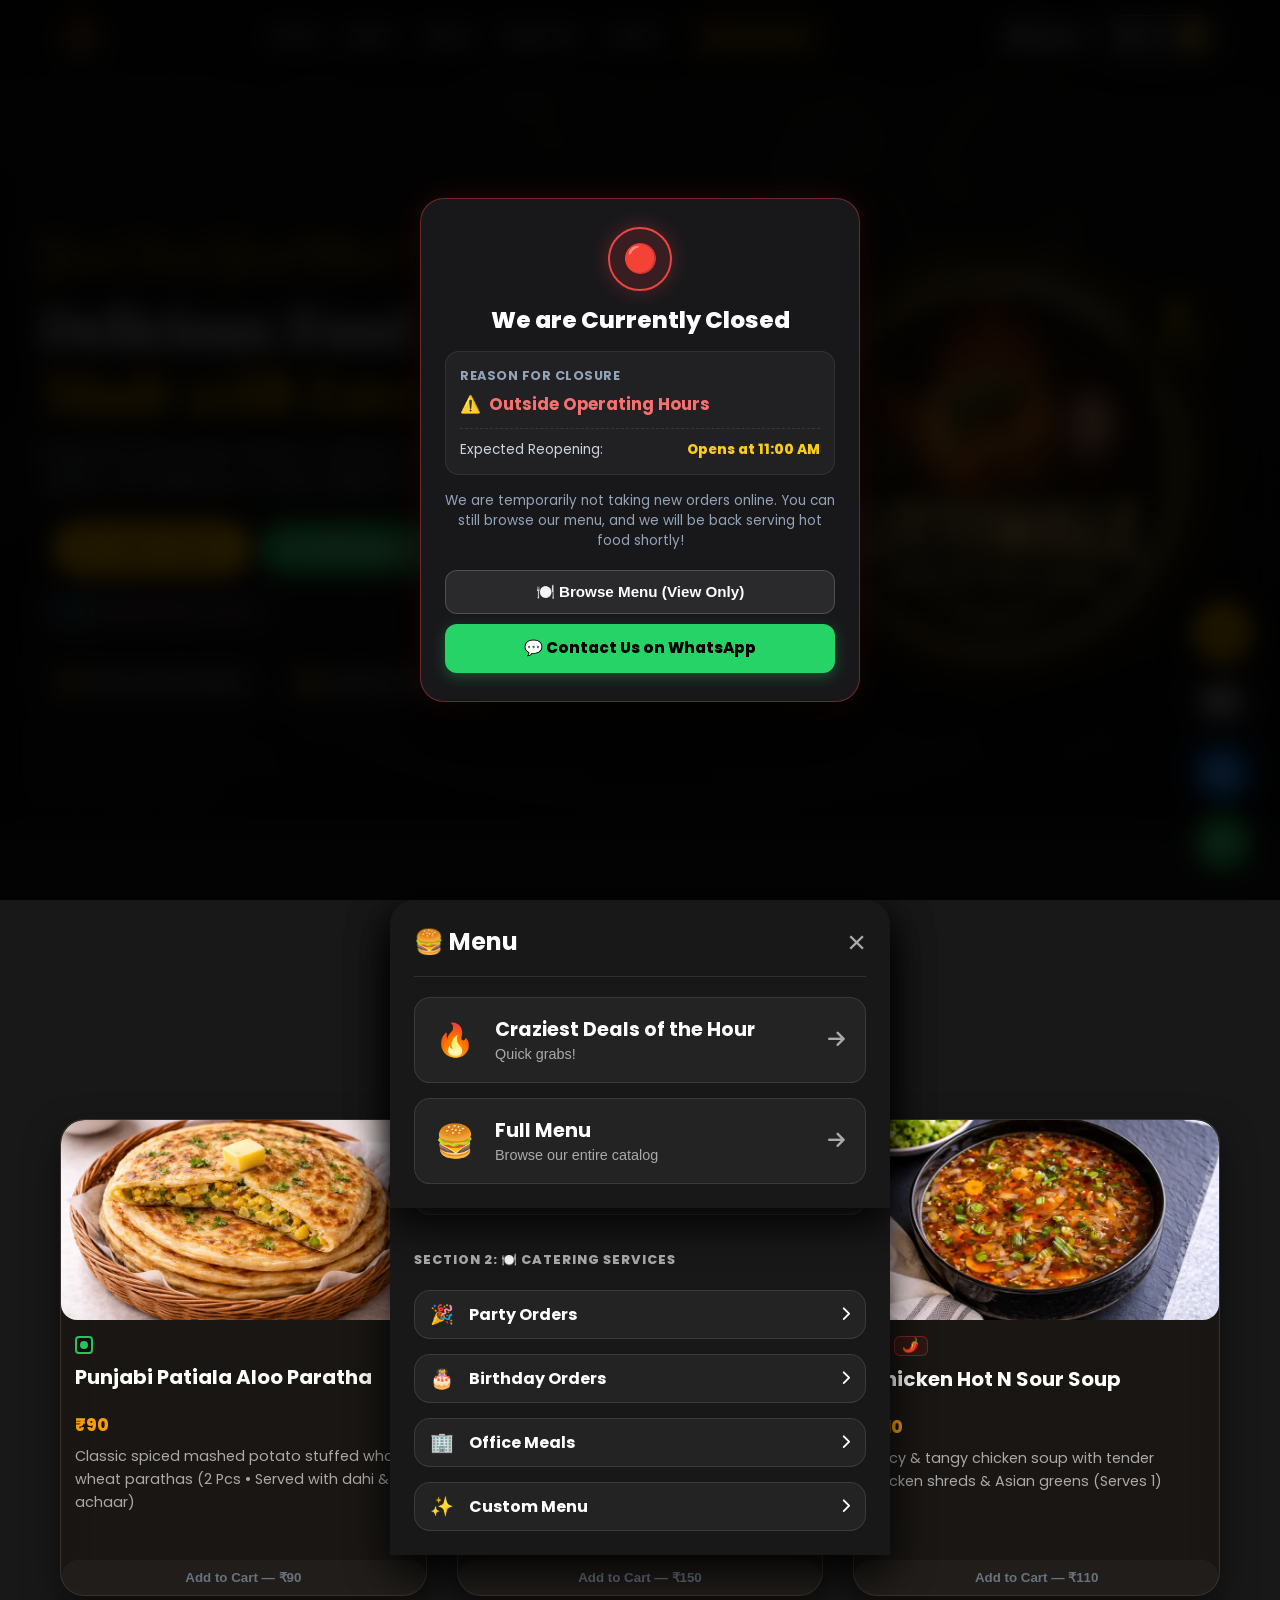
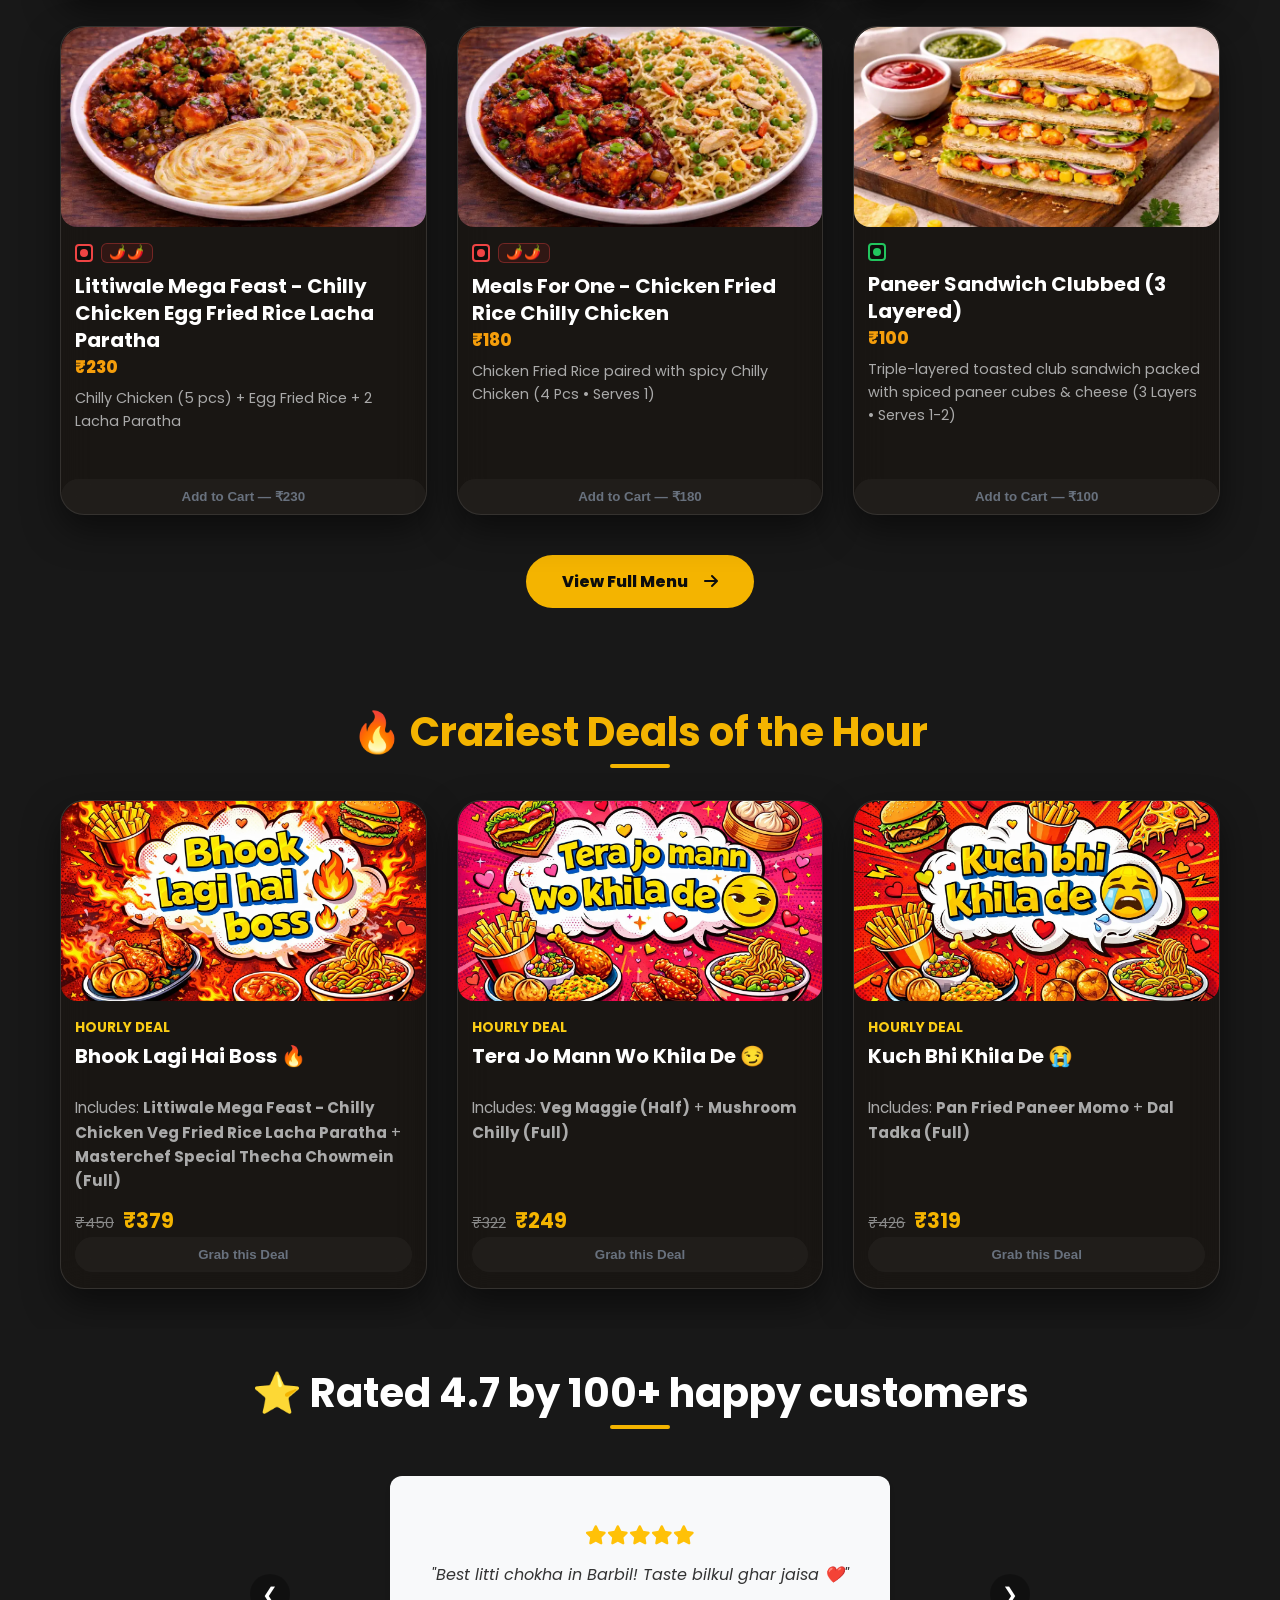
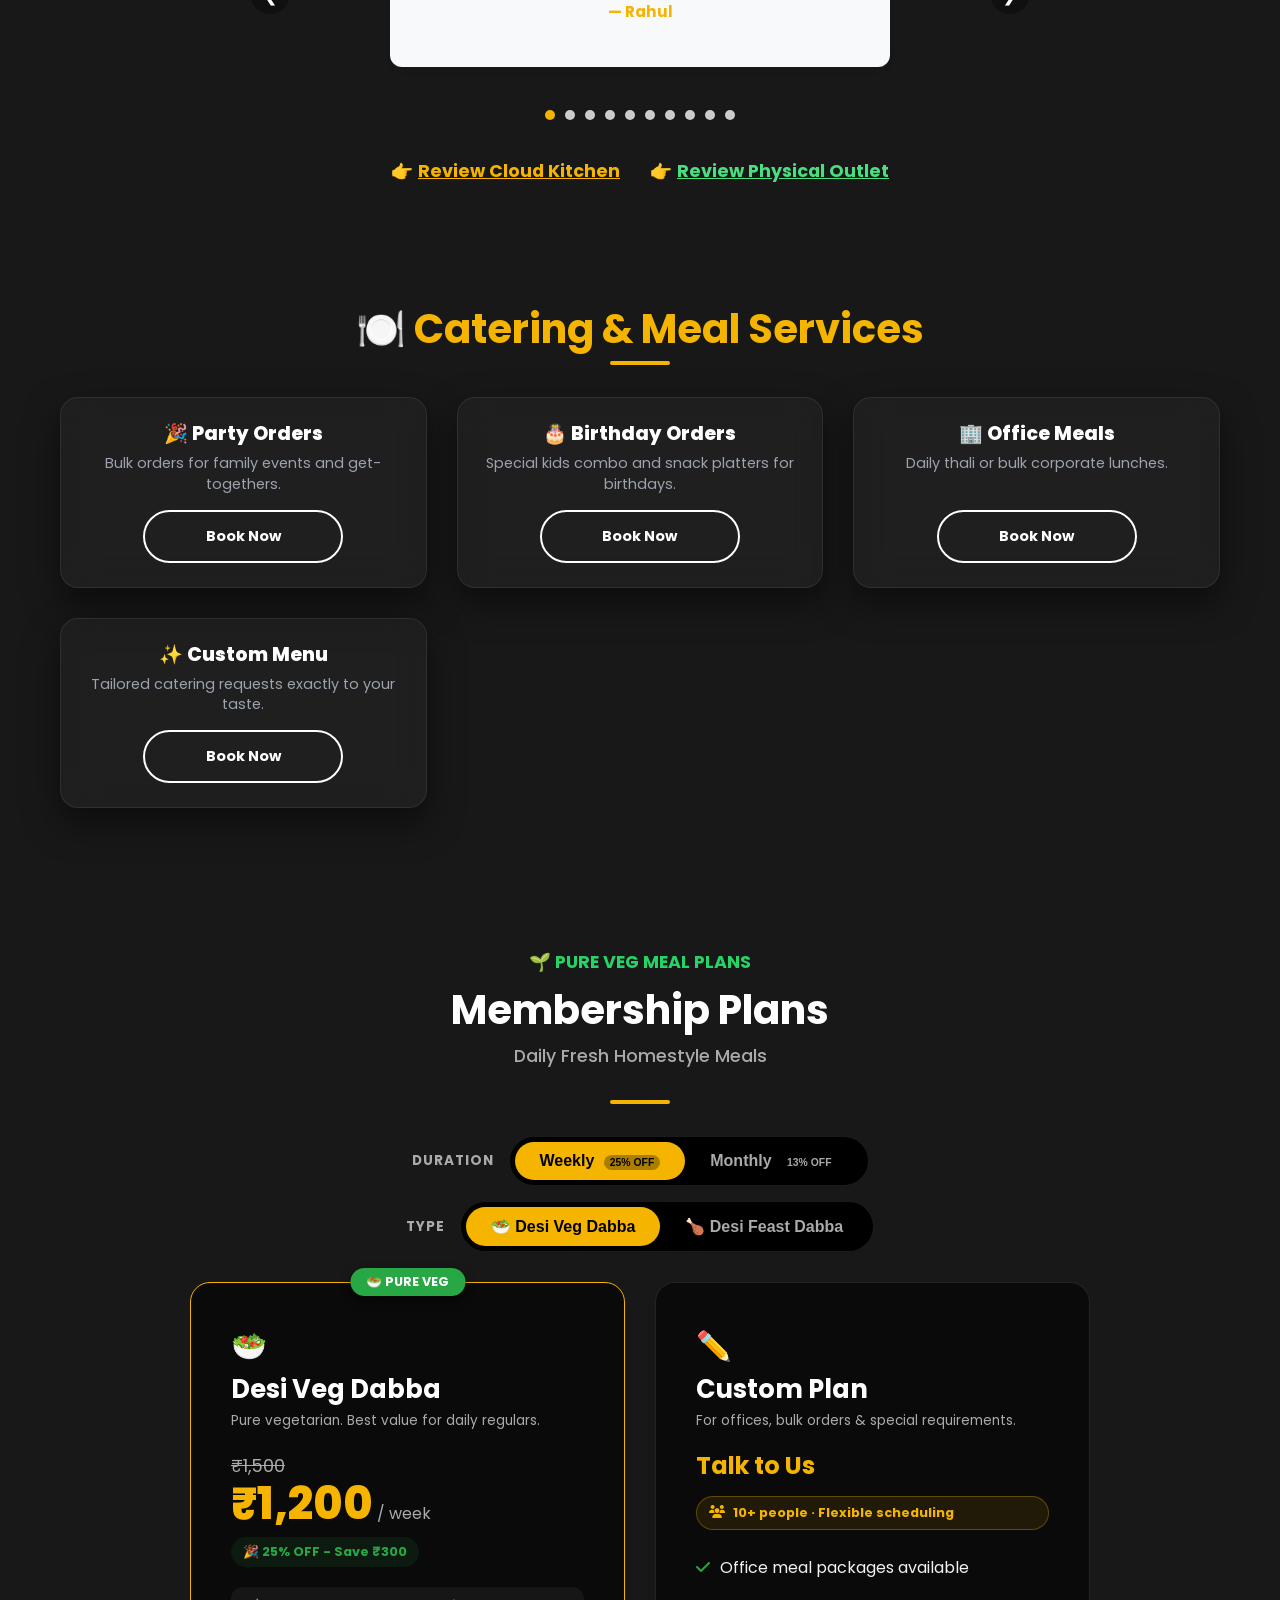
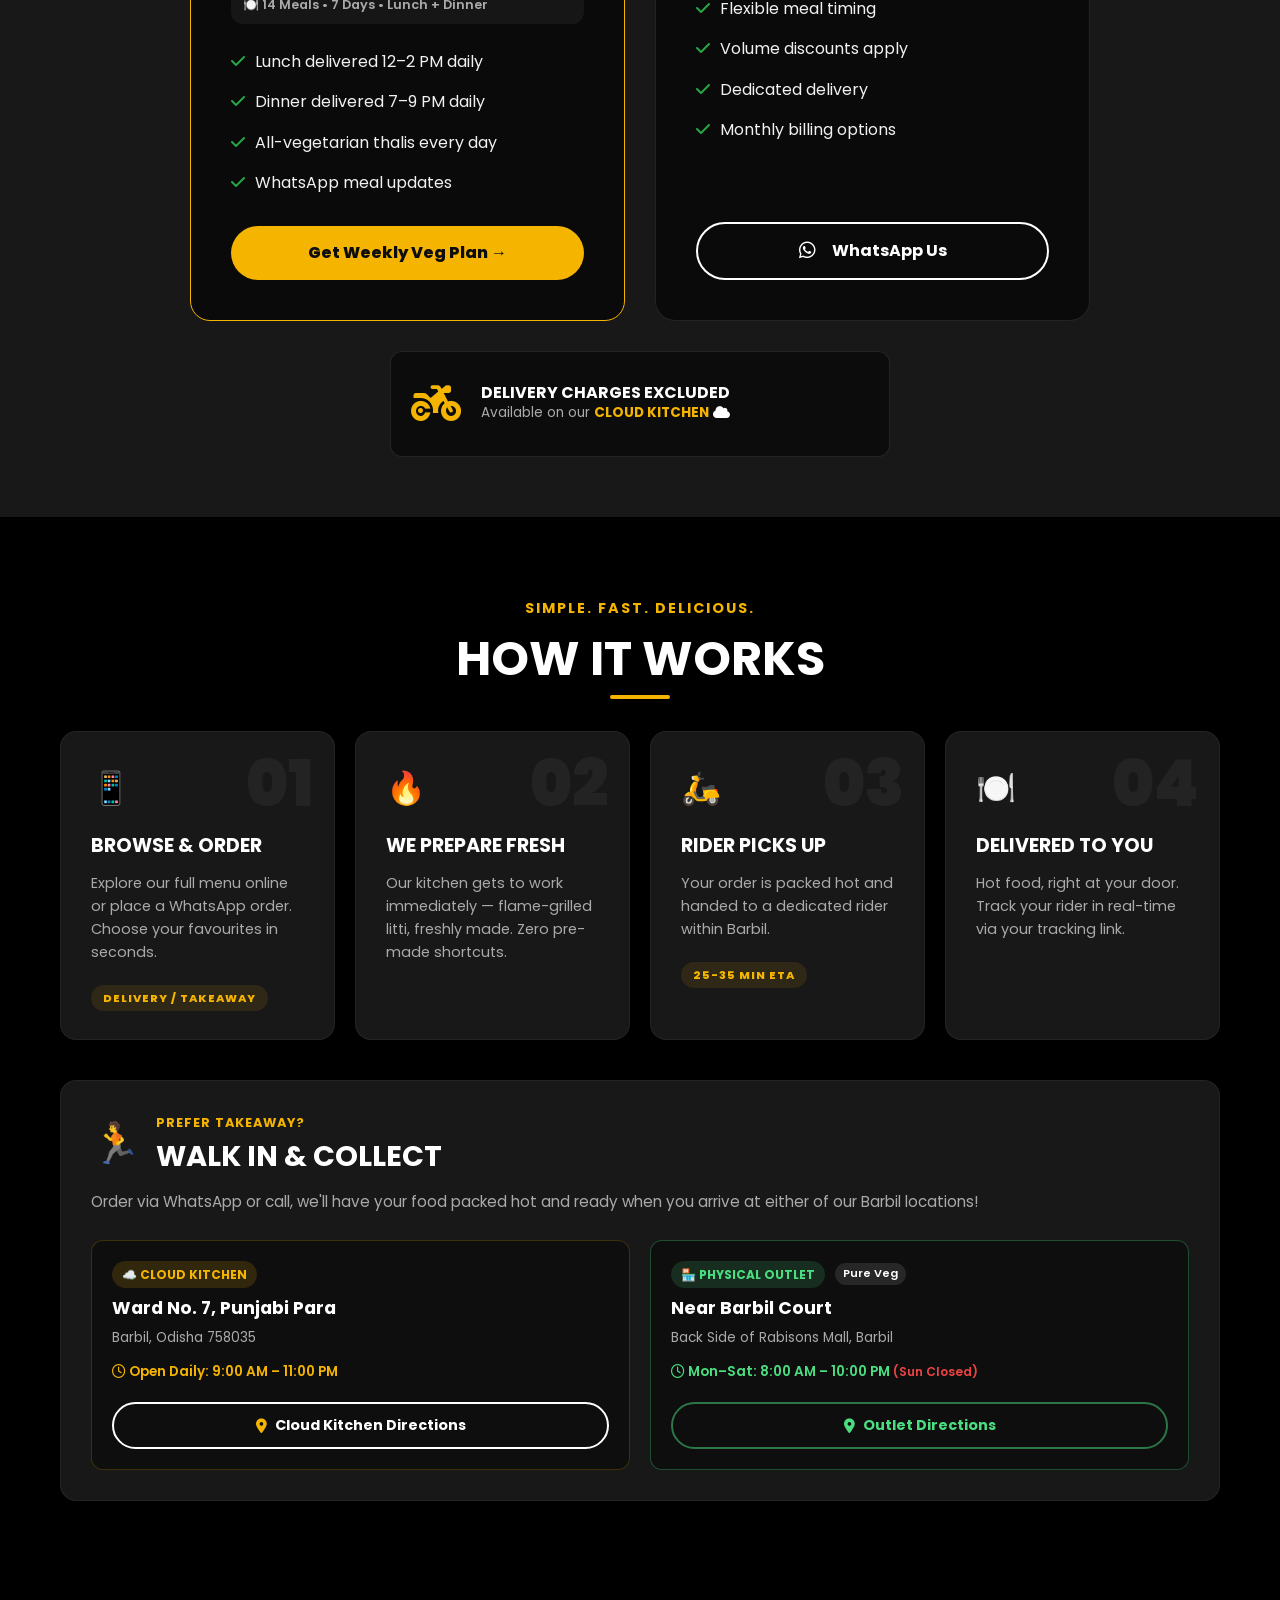
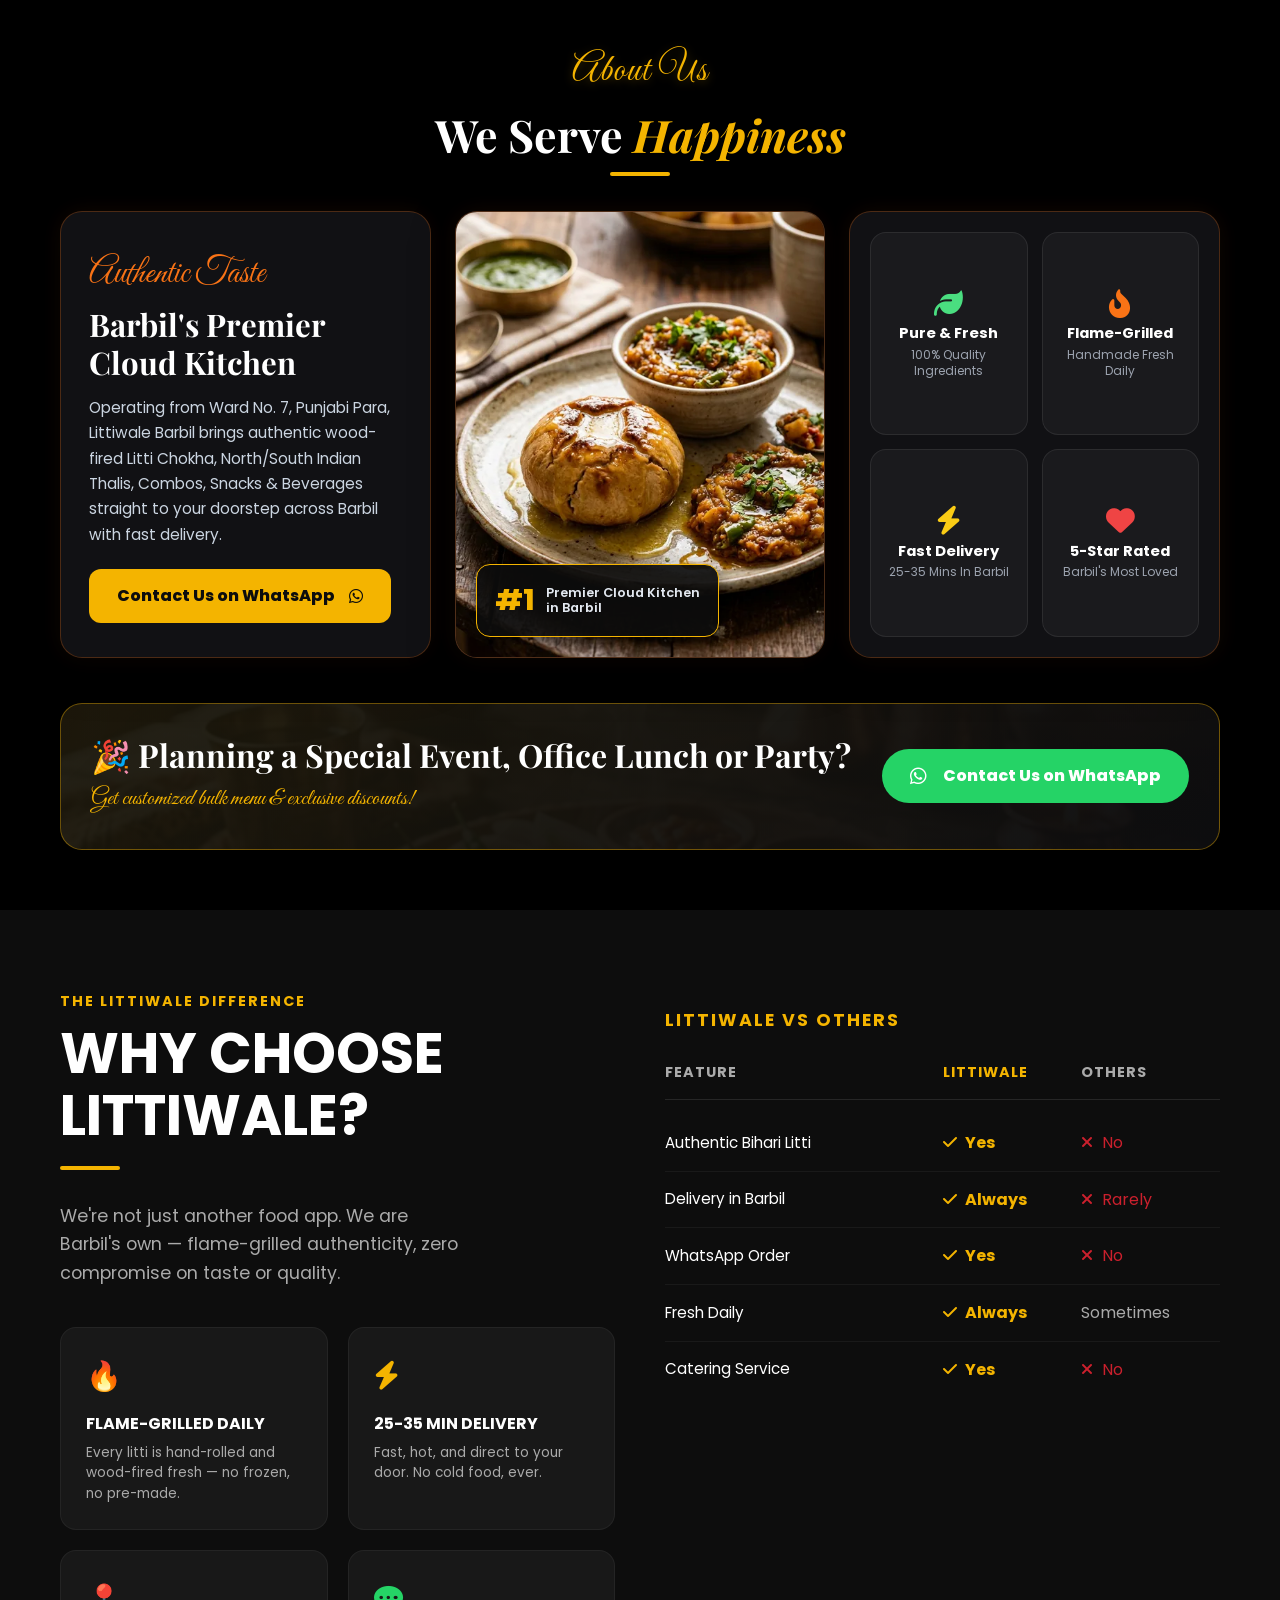
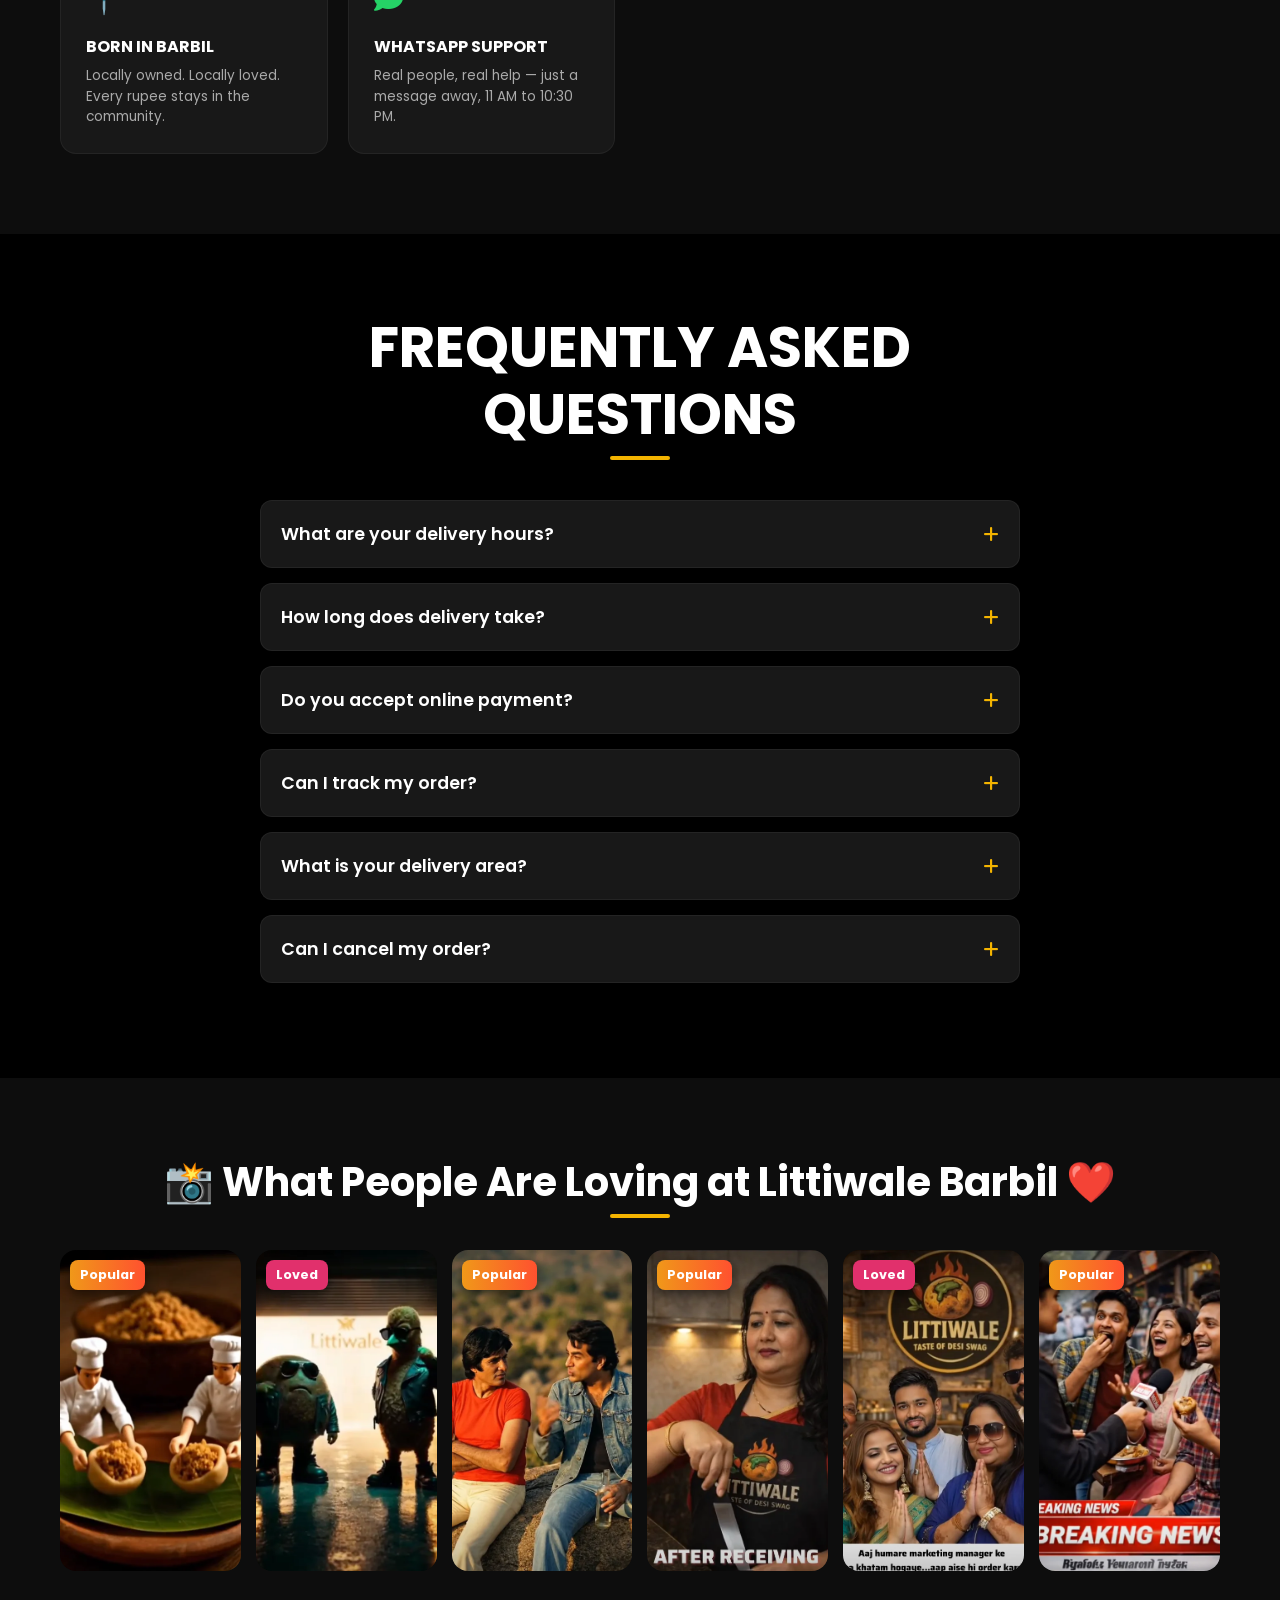
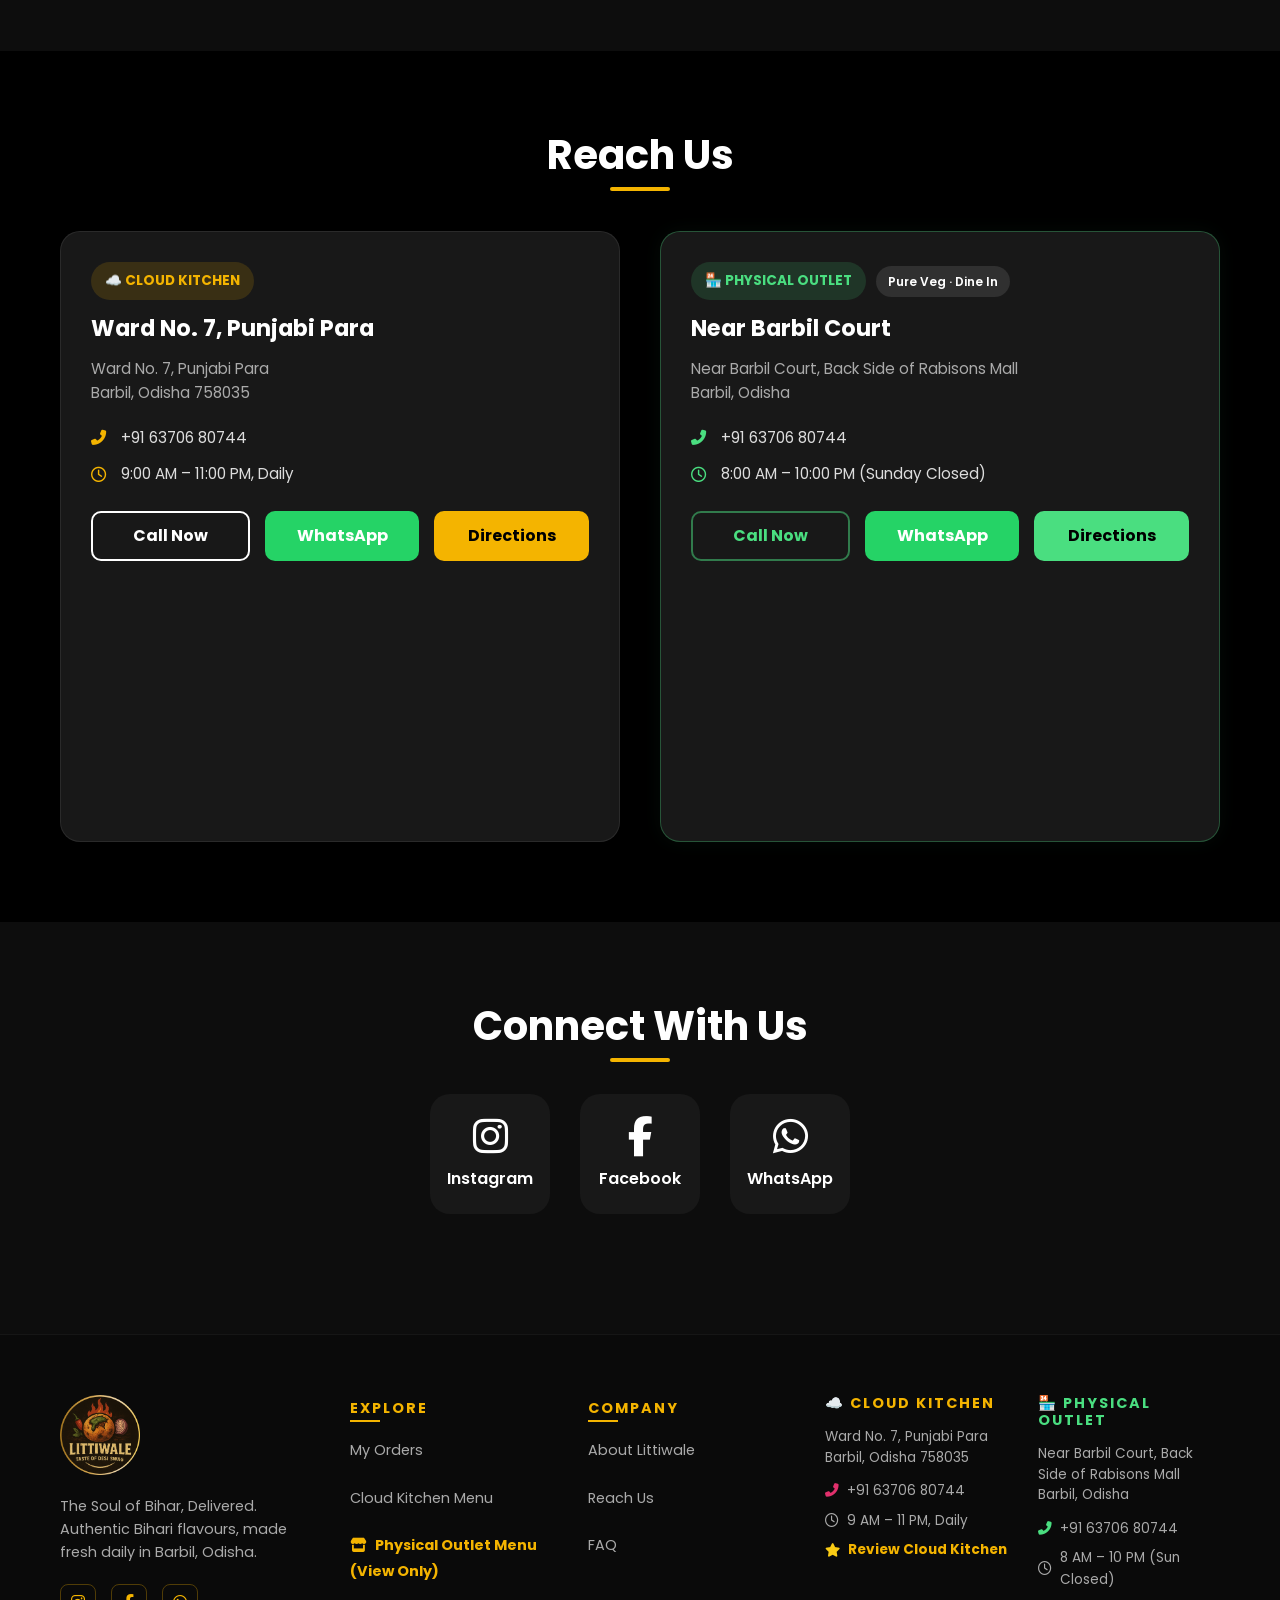
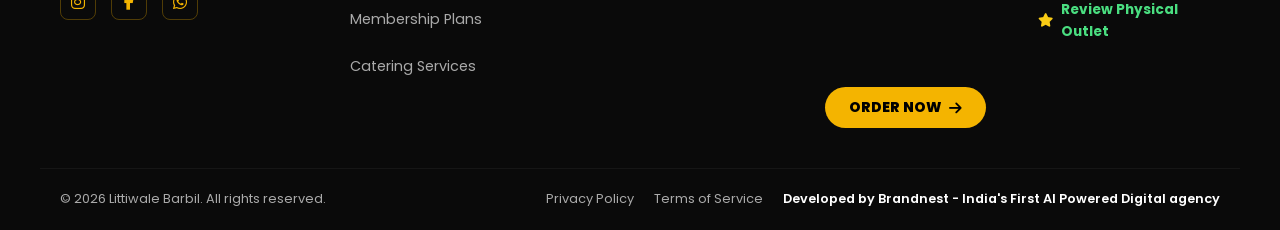
==== index.html @ d5ab747d "feat(perf): convert images to lightweight webp, add .gitignore, and update thermal tracking bill" ====
<!DOCTYPE html>
<html lang="en">

<head>
    <meta charset="UTF-8">
    <meta name="viewport" content="width=device-width, initial-scale=1.0">

    <!-- ✅ SEO TITLE -->
    <title>Littiwale Barbil | Best Restaurant in Barbil | Litti Chokha, Snacks & Beverages</title>

    <!-- ✅ SEO DESCRIPTION -->
    <meta name="description" content="Littiwale Barbil is the top-rated best restaurant in Barbil offering authentic Litti Chokha, pure veg thali, chole bhature, idli, dhokla, pizza, biryani, snacks, and refreshing beverages. Searching for 'restaurants near me' or food delivery in Barbil? Order online for fast delivery and takeaway!">

    <!-- ✅ SEO KEYWORDS -->
    <meta name="keywords" content="littiwale barbil, best restaurant in barbil, restaurants near me, food near me barbil, snacks and beverages barbil, khane peene ki jagah barbil, pure veg restaurant barbil, chole bhature barbil, idli dhokla near me, litti chokha near me barbil, top food delivery barbil odisha, online food order barbil, pizza barbil, biryani barbil, budget friendly meals near me">

    <!-- ✅ AUTHOR -->
    <meta name="author" content="Littiwale Barbil">

    <!-- ✅ CANONICAL & GEO TAGS -->
    <link rel="canonical" href="https://littiwale.co.in/">
    <meta name="geo.region" content="IN-OR">
    <meta name="geo.placename" content="Barbil">
    <meta name="geo.position" content="22.1152751;85.3871145">
    <meta name="ICBM" content="22.1152751, 85.3871145">

    <!-- ✅ SOCIAL & OPEN GRAPH (WhatsApp, Facebook, Twitter Previews) -->
    <meta property="og:title" content="Littiwale Barbil | Best Restaurant & Food Delivery in Barbil">
    <meta property="og:site_name" content="Littiwale Barbil">
    <meta property="og:description" content="Authentic Bihari Litti Chokha, Pure Veg Thali, Pizza, Biryani & Snacks in Barbil. Fast home delivery & takeaway!">
    <meta property="og:type" content="website">
    <meta property="og:url" content="https://littiwale.co.in/">
    <meta property="og:image" content="https://littiwale.co.in/images/logo.png">
    <meta property="og:image:secure_url" content="https://littiwale.co.in/images/logo.png">
    <meta property="og:image:type" content="image/png">
    <meta property="og:image:width" content="512">
    <meta property="og:image:height" content="512">
    <meta property="og:locale" content="en_IN">

    <!-- ✅ TWITTER CARD -->
    <meta name="twitter:card" content="summary_large_image">
    <meta name="twitter:title" content="Littiwale Barbil | Best Restaurant in Barbil">
    <meta name="twitter:description" content="Order authentic Litti Chokha, Thalis, Pizza & Biryani online in Barbil. Fast delivery to your doorstep.">
    <meta name="twitter:image" content="https://littiwale.co.in/images/logo.png">

    <!-- ✅ SCHEMA.ORG JSON-LD FOR LOCAL RESTAURANT SEO -->
    <script type="application/ld+json">
    {
      "@context": "https://schema.org",
      "@graph": [
        {
          "@type": "WebSite",
          "@id": "https://littiwale.co.in/#website",
          "url": "https://littiwale.co.in/",
          "name": "Littiwale Barbil",
          "alternateName": ["Littiwale", "Litti Wale Barbil", "Littiwale Restaurant"],
          "description": "Best Restaurant in Barbil offering authentic Litti Chokha, Pizza, Biryani, Snacks & Beverages."
        },
        {
          "@type": "Restaurant",
          "@id": "https://littiwale.co.in/#cloudkitchen",
          "name": "Littiwale Barbil (Cloud Kitchen)",
          "image": "https://littiwale.co.in/images/logo.png",
          "url": "https://littiwale.co.in/",
          "telephone": "+916370680744",
          "priceRange": "₹100 - ₹500",
          "servesCuisine": ["North Indian", "South Indian", "Fast Food", "Bihari", "Snacks & Beverages"],
          "address": {
            "@type": "PostalAddress",
            "streetAddress": "Ward No. 7, Punjabi Para",
            "addressLocality": "Barbil",
            "addressRegion": "Odisha",
            "postalCode": "758035",
            "addressCountry": "IN"
          },
          "geo": {
            "@type": "GeoCoordinates",
            "latitude": 22.1152751,
            "longitude": 85.3871145
          },
          "openingHoursSpecification": {
            "@type": "OpeningHoursSpecification",
            "dayOfWeek": ["Monday", "Tuesday", "Wednesday", "Thursday", "Friday", "Saturday", "Sunday"],
            "opens": "09:00",
            "closes": "23:00"
          },
          "menu": "https://littiwale.co.in/menu"
        },
        {
          "@type": "Restaurant",
          "@id": "https://littiwale.co.in/#physicaloutlet",
          "name": "Littiwale Barbil (Physical Outlet)",
          "image": "https://littiwale.co.in/images/logo.png",
          "url": "https://littiwale.co.in/",
          "telephone": "+916370680744",
          "priceRange": "₹50 - ₹300",
          "servesCuisine": ["Pure Veg", "South Indian", "Snacks & Beverages", "North Indian", "Fast Food"],
          "address": {
            "@type": "PostalAddress",
            "streetAddress": "Near Barbil Court, Back Side of Rabisons Mall",
            "addressLocality": "Barbil",
            "addressRegion": "Odisha",
            "addressCountry": "IN"
          },
          "geo": {
            "@type": "GeoCoordinates",
            "latitude": 22.099435,
            "longitude": 85.386035
          },
          "openingHoursSpecification": {
            "@type": "OpeningHoursSpecification",
            "dayOfWeek": ["Monday", "Tuesday", "Wednesday", "Thursday", "Friday", "Saturday"],
            "opens": "08:00",
            "closes": "22:00"
          },
          "menu": "https://littiwale.co.in/menu"
        }
      ]
    }
    </script>

    <!-- ✅ FAVICON & PWA APP SUPPORT -->
    <meta name="theme-color" content="#f97316">
    <meta name="mobile-web-app-capable" content="yes">
    <meta name="apple-mobile-web-app-capable" content="yes">
    <meta name="apple-mobile-web-app-status-bar-style" content="black-translucent">
    <meta name="apple-mobile-web-app-title" content="Littiwale">
    <link rel="icon" type="image/png" href="/images/logo.png">
    <link rel="apple-touch-icon" href="/images/logo.png">
    <link rel="manifest" href="/manifest.json">

    <link rel="stylesheet" href="css/style.css">
    <link rel="stylesheet" href="css/animations.css">

    <link
        href="https://fonts.googleapis.com/css2?family=Poppins:wght@400;500;600;700;800&display=swap"
        rel="stylesheet">

    <link rel="stylesheet" href="https://cdnjs.cloudflare.com/ajax/libs/font-awesome/6.4.0/css/all.min.css">
</head>


<body>


    <!-- NAVBAR -->

    <nav class="navbar">
        <div class="nav-container">
            <button class="mobile-toggle hamburger">
                <i class="fas fa-bars"></i>
            </button>

            <a href="/" class="logo-link">
                <img src="images/logo.png" class="nav-logo" alt="Litti Wale">
            </a>

            <ul class="nav-links">
                <li><a href="/#home">Home</a></li>
                <li><a href="/menu">Menu</a></li>
                <li><a href="/#about">About</a></li>
                <li><a href="/#reach">Reach Us</a></li>
                <li><a href="/#connect">Social</a></li>
                <li><a href="javascript:void(0)" class="nav-get-deals-btn">🔥 Get Deals</a></li>
            </ul>

            <div style="display:flex; align-items:center; gap:8px;">
                <a href="/login.html" id="nav-auth-btn" class="nav-my-orders-btn" title="Sign In / My Orders" style="text-decoration:none; display:inline-flex; align-items:center; gap:6px;">
                    <i class="fas fa-user-circle"></i>
                    <span id="nav-auth-text">Sign In</span>
                </a>

                <a href="javascript:void(0)" class="cart-link nav-cart-btn">
                    <i class="fas fa-shopping-cart"></i>
                    Cart
                    <span id="cart-count" class="cart-badge">0</span>
                </a>
            </div>
        </div>
    </nav>



    <!-- ANNOUNCEMENT -->
    <section id="announcement" style="display:none; padding: 40px 0 20px;">
        <div class="container">
            <div class="section-header text-center" style="margin-bottom: 20px;">
                <div class="cursive-tagline">Special Updates</div>
                <h2 class="luxury-heading" style="font-size: 2.5rem; margin-bottom: 10px;">New <span>Announcement</span></h2>
                <div class="divider"></div>
            </div>
            <div class="announcement-container" style="max-width: 850px; margin: 0 auto; padding: 0 10px; overflow: hidden; position: relative; touch-action: pan-y;">
                <div id="announcement-carousel" style="display:flex; transition: transform 0.5s ease; width: 100%;">
                    <!-- Images injected here -->
                </div>
                <div id="announcement-dots" style="text-align:center; margin-top:15px;">
                    <!-- Dots injected here -->
                </div>
            </div>
        </div>
    </section>



    <!-- HERO -->
    <header id="home" class="hero">
        <div class="container hero-luxury-wrapper">
            <div class="hero-text-content">
                <div class="cursive-tagline">Good Food, Good Mood ♡</div>
                <h1 class="hero-title luxury-heading">
                   Delicious Food <br><span>Made with Love ♡</span>
                </h1>

                <p class="hero-subtitle" style="font-size: 1.12rem; color: #e2e8f0; margin-bottom: 24px; max-width: 580px;">
                    Experience the perfect blend of authentic taste, premium quality, and happiness in every single bite.
                </p>

                <!-- 3 Action Buttons in 1 Line -->
                <div class="hero-buttons" style="display:flex; align-items:center; gap:10px; flex-wrap:wrap; margin-bottom:14px;">
                    <a href="/menu#menu-section" class="btn btn-primary" style="padding: 13px 26px; font-size: 0.98rem; border-radius: 30px; font-weight: 800; text-decoration:none;">
                        <i class="fas fa-shopping-bag" style="margin-right: 6px;"></i> Explore Menu
                    </a>

                    <a href="https://wa.me/916370680744" target="_blank" class="btn btn-whatsapp" style="padding: 13px 24px; border-radius: 30px; font-size: 0.98rem; text-decoration:none;">
                        <i class="fab fa-whatsapp" style="font-size: 1.15rem; margin-right: 5px;"></i> WhatsApp Order
                    </a>

                    <a href="https://zomato.onelink.me/xqzv/pehoc5j0" target="_blank" class="btn btn-outline hero-btn-zomato" style="padding: 13px 24px; border-radius: 30px; text-decoration:none; display:inline-flex; align-items:center; gap:6px; font-size: 0.98rem;">
                        <i class="fas fa-utensils"></i> Zomato Partner
                    </a>
                </div>

                <!-- Download App for Android Button -->
                <div style="margin-bottom: 26px;">
                    <button type="button" id="pwa-hero-install-btn" class="btn-download-app-android" style="display:inline-flex; align-items:center; gap:8px; background:linear-gradient(135deg, rgba(30,41,59,0.9), rgba(15,23,42,0.9)); border:1.5px solid rgba(249,115,22,0.5); color:#f97316; font-weight:800; font-size:13px; padding:10px 22px; border-radius:30px; cursor:pointer; box-shadow: 0 4px 16px rgba(249,115,22,0.15); transition:all 0.25s ease;" title="Install Littiwale App on Android">
                        <i class="fab fa-android" style="font-size:1.15rem; color:#22c55e;"></i>
                        <span>Download App for Android</span>
                    </button>
                </div>

                <!-- Trust Badges Bar -->
                <div class="trust-badges-bar">
                    <div class="trust-badge-item">
                        <i class="fas fa-leaf"></i>
                        <span>100% Fresh & Healthy</span>
                    </div>
                    <div class="trust-badge-item">
                        <i class="fas fa-motorcycle"></i>
                        <span>Fast Cloud Delivery</span>
                    </div>
                </div>
            </div>

            <!-- Hero Food Graphic Showcase (Circular Logo Asset) -->
            <div class="hero-food-presentation">
                <img src="images/logo.png" alt="Littiwale - Taste of Desi Swag" class="hero-food-plate">
                <div class="floating-food-badge">
                    <i class="fas fa-crown"></i>
                    <span>#1 Food</span>
                    <span style="font-size: 0.6rem; opacity: 0.85;">in Barbil</span>
                </div>
            </div>
        </div>
    </header>

    <!-- MENU (HOME BESTSELLERS - PULLED UP DIRECTLY AFTER HERO FOR MAX CONVERSION) -->
    <section id="best-seller" class="menu-section" style="padding: 60px 0;">
        <div class="container">
            <div class="section-header text-center">
                <div class="cursive-tagline">Our Menu</div>
                <h2 class="luxury-heading" style="font-size: 2.8rem; margin-bottom: 6px;">Popular <span>Dishes</span></h2>
                <p class="section-subtitle" style="color: #9ca3af;">Top customer favorites & best sellers</p>
            </div>

            <div class="divider"></div>

            <div id="best-seller-items" class="menu-grid">
                <div class="food-loader-wrapper">
                    <div class="food-icons-orbit">
                        <div class="food-center-glow">🔥</div>
                        <div class="food-icon-item item-1">🍛</div>
                        <div class="food-icon-item item-2">🍕</div>
                        <div class="food-icon-item item-3">🍔</div>
                        <div class="food-icon-item item-4">🧋</div>
                    </div>
                    <div class="loader-text-glow">Cooking Up Fresh Flavors...</div>
                    <div class="skeleton-cards-container">
                        <div class="skeleton-card"><div class="skeleton-img"></div><div class="skeleton-line title"></div><div class="skeleton-line price"></div><div class="skeleton-btn"></div></div>
                        <div class="skeleton-card"><div class="skeleton-img"></div><div class="skeleton-line title"></div><div class="skeleton-line price"></div><div class="skeleton-btn"></div></div>
                        <div class="skeleton-card"><div class="skeleton-img"></div><div class="skeleton-line title"></div><div class="skeleton-line price"></div><div class="skeleton-btn"></div></div>
                        <div class="skeleton-card"><div class="skeleton-img"></div><div class="skeleton-line title"></div><div class="skeleton-line price"></div><div class="skeleton-btn"></div></div>
                    </div>
                </div>
            </div>

            <div class="view-full-menu" style="text-align:center; margin-top: 40px;">
                <button class="btn btn-primary" onclick="window.location.href='/menu'" style="padding: 14px 36px; border-radius: 30px; font-weight: 800; font-size: 1rem;">
                    View Full Menu <i class="fas fa-arrow-right" style="margin-left: 8px;"></i>
                </button>
            </div>
        </div>
    </section>

    <!-- CRAZIEST DEALS OF THE HOUR -->
    <section id="craziest-deals-section" class="menu-section" style="display:none; padding:40px 0;">
        <div class="container">
            <h2 class="section-title text-center" style="color:var(--primary-color);">🔥 Craziest Deals of the Hour</h2>
            <div class="divider"></div>
            <div class="menu-grid" id="deals-grid">
                <!-- Smart deals injected here via JS -->
            </div>
        </div>
    </section>





    <!-- ABOUT WAS HERE (MOVED ABOVE) -->



    <!-- REVIEWS SECTION -->
    <section id="reviews-section" class="reviews-section bg-light" style="padding: 40px 0; overflow: hidden; position: relative;">
        <div class="container text-center">
            <h2 class="section-title">⭐ Rated 4.7 by 100+ happy customers</h2>
            <div class="divider"></div>
            
            <div style="max-width: 800px; margin: 0 auto; overflow: hidden; touch-action: pan-y;">
                <div id="reviews-carousel" style="display:flex; transition: transform 0.5s ease; width: 100%;">
                    <!-- Reviews injected here -->
                </div>
                <div id="reviews-dots" style="text-align:center; margin-top:20px;">
                    <!-- Dots injected here -->
                </div>
            </div>
            
            <div style="margin-top: 30px; display:flex; justify-content:center; gap:30px; flex-wrap:wrap;">
                <p style="font-size: 1.1rem; margin:0;">👉 <a href="https://g.page/r/CYlrxD6jO24cEAE/review" target="_blank" style="color:var(--primary-color); font-weight:bold; text-decoration:underline;">Review Cloud Kitchen</a></p>
                <p style="font-size: 1.1rem; margin:0;">👉 <a href="https://g.page/r/CWt0NauZrydZEAE/review" target="_blank" style="color:#4ade80; font-weight:bold; text-decoration:underline;">Review Physical Outlet</a></p>
            </div>
        </div>
    </section>

    <!-- MENU (HOME BESTSELLERS) -->

    <!-- CATERING & MEAL SERVICES SECTION -->
    <section id="catering-section" class="menu-section">
        <div class="container">
            <h2 class="section-title text-center" style="color:var(--primary-color);">🍽️ Catering & Meal Services</h2>
            <div class="divider"></div>
            
            <div class="menu-grid">
                <!-- Card 1 -->
                <div class="menu-card catering-card" onclick="openServicePopup('🎉 Party Orders')">
                    <div class="menu-details text-center" style="padding: 24px 20px;">
                        <h3 class="menu-title" style="margin-bottom:10px;">🎉 Party Orders</h3>
                        <p class="menu-desc" style="margin-bottom:15px; font-size: 0.9rem;">Bulk orders for family events and get-togethers.</p>
                        <button class="btn btn-outline" style="width:100%; font-size:0.9rem;">Book Now</button>
                    </div>
                </div>

                <!-- Card 2 -->
                <div class="menu-card catering-card" onclick="openServicePopup('🎂 Birthday Orders')">
                    <div class="menu-details text-center" style="padding: 24px 20px;">
                        <h3 class="menu-title" style="margin-bottom:10px;">🎂 Birthday Orders</h3>
                        <p class="menu-desc" style="margin-bottom:15px; font-size: 0.9rem;">Special kids combo and snack platters for birthdays.</p>
                        <button class="btn btn-outline" style="width:100%; font-size:0.9rem;">Book Now</button>
                    </div>
                </div>

                <!-- Card 3 -->
                <div class="menu-card catering-card" onclick="openServicePopup('🏢 Office Meals')">
                    <div class="menu-details text-center" style="padding: 24px 20px;">
                        <h3 class="menu-title" style="margin-bottom:10px;">🏢 Office Meals</h3>
                        <p class="menu-desc" style="margin-bottom:15px; font-size: 0.9rem;">Daily thali or bulk corporate lunches.</p>
                        <button class="btn btn-outline" style="width:100%; font-size:0.9rem;">Book Now</button>
                    </div>
                </div>

                <!-- Card 4 -->
                <div class="menu-card catering-card" onclick="openServicePopup('✨ Custom Menu')">
                    <div class="menu-details text-center" style="padding: 24px 20px;">
                        <h3 class="menu-title" style="margin-bottom:10px;">✨ Custom Menu</h3>
                        <p class="menu-desc" style="margin-bottom:15px; font-size: 0.9rem;">Tailored catering requests exactly to your taste.</p>
                        <button class="btn btn-outline" style="width:100%; font-size:0.9rem;">Book Now</button>
                    </div>
                </div>
            </div>
        </div>
    </section>



    <!-- MEMBERSHIP PLANS -->
    <section id="membership-section" class="menu-section bg-light" style="padding: 60px 0;">
        <div class="container">
            <div class="section-header text-center">
                <p class="section-subtitle" style="color:var(--whatsapp-color); font-weight:700;">🌱 PURE VEG MEAL PLANS</p>
                <h2 class="section-title">Membership Plans</h2>
                <p class="section-subtitle">Daily Fresh Homestyle Meals</p>
            </div>
            <div class="divider"></div>

            <div class="plan-toggle-wrapper text-center" style="margin-bottom: 30px; display:flex; flex-direction:column; align-items:center; gap:15px;">
                <div style="display:flex; align-items:center; gap:15px;">
                    <span style="color:var(--text-secondary); font-size:0.85rem; font-weight:700; letter-spacing:1px; text-transform:uppercase;">DURATION</span>
                    <div class="plan-toggle">
                        <button class="toggle-btn active" id="btn-weekly" onclick="toggleDuration('weekly')">Weekly <span style="font-size:0.65rem; background:rgba(0,0,0,0.3); padding:2px 6px; border-radius:10px; margin-left:5px;">25% OFF</span></button>
                        <button class="toggle-btn" id="btn-monthly" onclick="toggleDuration('monthly')">Monthly <span style="font-size:0.65rem; background:rgba(0,0,0,0.3); padding:2px 6px; border-radius:10px; margin-left:5px;">13% OFF</span></button>
                    </div>
                </div>
                
                <div style="display:flex; align-items:center; gap:15px;">
                    <span style="color:var(--text-secondary); font-size:0.85rem; font-weight:700; letter-spacing:1px; text-transform:uppercase;">TYPE</span>
                    <div class="plan-toggle">
                        <button class="toggle-btn active" id="btn-veg" onclick="toggleType('veg')">🥗 Desi Veg Dabba</button>
                        <button class="toggle-btn" id="btn-nonveg" onclick="toggleType('nonveg')">🍗 Desi Feast Dabba</button>
                    </div>
                </div>
            </div>

            <div class="plans-container" style="display:flex; justify-content:center; gap:30px; flex-wrap:wrap; max-width:900px; margin:0 auto;">
                
                <!-- MAIN PLAN CARD -->
                <div class="plan-card" style="flex:1; min-width:320px; border-color:var(--primary-color); display:flex; flex-direction:column;">
                    <div class="plan-badge" id="plan-type-badge" style="background:#28a745; color:white; padding:6px 16px; border-radius:20px; font-size:0.8rem; font-weight:700; margin-bottom:10px; position:absolute; top:-15px; left:50%; transform:translateX(-50%); width:max-content; border:none; display:flex; align-items:center; justify-content:center; height:auto; z-index:2; box-shadow:0 4px 10px rgba(0,0,0,0.5);">🥗 PURE VEG</div>
                    
                    <div style="text-align:left;">
                        <div style="font-size:1.8rem; margin-bottom:5px;" id="plan-icon">🥗</div>
                        <h3 class="plan-title" id="plan-title" style="font-size:1.6rem; font-family:var(--font-heading); margin-bottom:5px;">Desi Veg Dabba</h3>
                        <p style="color:var(--text-secondary); font-size:0.85rem; margin-bottom:20px;" id="plan-subtitle">Pure vegetarian. Best value for daily regulars.</p>
                        
                        <div class="plan-pricing" style="margin-bottom:10px;">
                            <span style="text-decoration:line-through; color:var(--text-secondary); font-size:1.1rem; display:block; margin-bottom:2px;" id="plan-old-price">₹1,500</span>
                            <span style="color:var(--primary-color); font-size:2.8rem; font-weight:800; line-height:1;" id="plan-new-price">₹1,200</span>
                            <span style="color:var(--text-secondary); font-size:1rem;" id="plan-duration-text">/ week</span>
                        </div>
                        
                        <div class="plan-discount" id="plan-discount" style="color:#28a745; font-size:0.8rem; font-weight:700; margin-bottom:20px; background:rgba(40, 167, 69, 0.1); display:inline-block; padding:5px 12px; border-radius:20px;">
                            🎉 25% OFF - Save ₹300
                        </div>
                        
                        <div class="plan-stats" id="plan-stats" style="display:flex; justify-content:flex-start; gap:10px; background:rgba(255,255,255,0.05); padding:8px 12px; border-radius:12px; margin-bottom:25px; font-size:0.8rem; color:var(--text-secondary); font-weight:600;">
                            <span>🍽️ 14 Meals</span> • <span>7 Days</span> • <span>Lunch + Dinner</span>
                        </div>
                        
                        <ul class="plan-features" id="plan-features" style="text-align:left; margin-bottom:30px;">
                            <li><i class="fas fa-check" style="color:#28a745; margin-right:10px;"></i> Lunch delivered 12–2 PM daily</li>
                            <li><i class="fas fa-check" style="color:#28a745; margin-right:10px;"></i> Dinner delivered 7–9 PM daily</li>
                            <li><i class="fas fa-check" style="color:#28a745; margin-right:10px;"></i> All-vegetarian thalis every day</li>
                            <li><i class="fas fa-check" style="color:#28a745; margin-right:10px;"></i> WhatsApp meal updates</li>
                        </ul>
                    </div>
                    
                    <a href="#" id="plan-cta" target="_blank" class="btn btn-primary" style="width:100%; border-radius:30px; font-size:1rem; margin-top:auto;">Get Weekly Veg Plan <i class="fas fa-arrow-right"></i></a>
                </div>

                <!-- CUSTOM PLAN CARD -->
                <div class="plan-card" style="flex:1; min-width:320px; text-align:left; display:flex; flex-direction:column;">
                    <div style="font-size:1.8rem; margin-bottom:5px;">✏️</div>
                    <h3 style="font-size:1.6rem; font-family:var(--font-heading); margin-bottom:5px;">Custom Plan</h3>
                    <p style="color:var(--text-secondary); font-size:0.85rem; margin-bottom:20px;">For offices, bulk orders & special requirements.</p>
                    
                    <h4 style="color:var(--primary-color); font-size:1.5rem; margin-bottom:15px;">Talk to Us</h4>
                    
                    <div style="background:rgba(244, 180, 0, 0.1); color:var(--primary-color); font-size:0.8rem; font-weight:700; display:inline-flex; align-items:center; gap:8px; padding:6px 12px; border-radius:20px; margin-bottom:25px; border:1px solid rgba(244, 180, 0, 0.3);">
                        <i class="fas fa-users"></i> 10+ people · Flexible scheduling
                    </div>
                    
                    <ul class="plan-features" style="text-align:left; margin-bottom:30px; flex-grow:1;">
                        <li><i class="fas fa-check" style="color:#28a745; margin-right:10px;"></i> Office meal packages available</li>
                        <li><i class="fas fa-check" style="color:#28a745; margin-right:10px;"></i> Flexible meal timing</li>
                        <li><i class="fas fa-check" style="color:#28a745; margin-right:10px;"></i> Volume discounts apply</li>
                        <li><i class="fas fa-check" style="color:#28a745; margin-right:10px;"></i> Dedicated delivery</li>
                        <li><i class="fas fa-check" style="color:#28a745; margin-right:10px;"></i> Monthly billing options</li>
                    </ul>
                    
                    <a href="https://wa.me/916370680744?text=Hi,%20I'm%20interested%20in%20a%20Custom%20Meal%20Plan%20for%20my%20office/bulk%20order." target="_blank" class="btn btn-outline" style="width:100%; border-radius:30px; font-size:1rem; margin-top:auto;"><i class="fab fa-whatsapp" style="font-size:1.2rem; margin-right:8px;"></i> WhatsApp Us</a>
                </div>
            </div>
            
            <!-- Delivery Info -->
            <div style="max-width: 500px; margin: 30px auto 0; background:rgba(0,0,0,0.5); border:1px solid rgba(255,255,255,0.1); border-radius:12px; padding:20px; display:flex; align-items:center; gap:20px;">
                <div style="font-size:2.5rem; color:var(--primary-color);"><i class="fas fa-motorcycle"></i></div>
                <div>
                    <h4 style="margin:0; font-size:1rem; color:var(--text-primary);">DELIVERY CHARGES EXCLUDED</h4>
                    <p style="margin:0; font-size:0.85rem; color:var(--text-secondary);">Available on our <span style="color:var(--primary-color); font-weight:bold;">CLOUD KITCHEN</span> <i class="fas fa-cloud" style="color:white;"></i></p>
                </div>
            </div>
        </div>
    </section>

    <!-- HOW IT WORKS -->
    <section id="how-it-works" style="padding: 80px 0; background:var(--bg-dark);">
        <div class="container">
            <div class="section-header text-center">
                <p class="section-subtitle" style="color:var(--primary-color); font-weight:700; font-size:0.9rem; letter-spacing:2px;">SIMPLE. FAST. DELICIOUS.</p>
                <h2 class="section-title" style="font-size:3rem; text-transform:uppercase;">How It Works</h2>
                <div class="divider"></div>
            </div>

            <div class="hiw-grid" style="display:grid; grid-template-columns:repeat(auto-fit, minmax(250px, 1fr)); gap:20px; margin-bottom:40px;">
                <!-- Step 1 -->
                <div class="hiw-card" style="background:var(--bg-light); border:1px solid rgba(255,255,255,0.05); border-radius:16px; padding:30px; position:relative; overflow:hidden;">
                    <div style="font-size:4rem; font-weight:900; color:rgba(255,255,255,0.05); position:absolute; top:20px; right:20px; line-height:1;">01</div>
                    <div style="font-size:2rem; margin-bottom:20px;">📱</div>
                    <h3 style="font-size:1.2rem; margin-bottom:15px; text-transform:uppercase;">Browse & Order</h3>
                    <p style="color:var(--text-secondary); font-size:0.9rem; margin-bottom:20px; line-height:1.6;">Explore our full menu online or place a WhatsApp order. Choose your favourites in seconds.</p>
                    <span style="background:rgba(244,180,0,0.1); color:var(--primary-color); font-size:0.7rem; font-weight:800; padding:5px 12px; border-radius:20px; letter-spacing:1px;">DELIVERY / TAKEAWAY</span>
                </div>
                
                <!-- Step 2 -->
                <div class="hiw-card" style="background:var(--bg-light); border:1px solid rgba(255,255,255,0.05); border-radius:16px; padding:30px; position:relative; overflow:hidden;">
                    <div style="font-size:4rem; font-weight:900; color:rgba(255,255,255,0.05); position:absolute; top:20px; right:20px; line-height:1;">02</div>
                    <div style="font-size:2rem; margin-bottom:20px;">🔥</div>
                    <h3 style="font-size:1.2rem; margin-bottom:15px; text-transform:uppercase;">We Prepare Fresh</h3>
                    <p style="color:var(--text-secondary); font-size:0.9rem; line-height:1.6;">Our kitchen gets to work immediately — flame-grilled litti, freshly made. Zero pre-made shortcuts.</p>
                </div>
                
                <!-- Step 3 -->
                <div class="hiw-card" style="background:var(--bg-light); border:1px solid rgba(255,255,255,0.05); border-radius:16px; padding:30px; position:relative; overflow:hidden;">
                    <div style="font-size:4rem; font-weight:900; color:rgba(255,255,255,0.05); position:absolute; top:20px; right:20px; line-height:1;">03</div>
                    <div style="font-size:2rem; margin-bottom:20px;">🛵</div>
                    <h3 style="font-size:1.2rem; margin-bottom:15px; text-transform:uppercase;">Rider Picks Up</h3>
                    <p style="color:var(--text-secondary); font-size:0.9rem; margin-bottom:20px; line-height:1.6;">Your order is packed hot and handed to a dedicated rider within Barbil.</p>
                    <span style="background:rgba(244,180,0,0.1); color:var(--primary-color); font-size:0.7rem; font-weight:800; padding:5px 12px; border-radius:20px; letter-spacing:1px;">25-35 MIN ETA</span>
                </div>
                
                <!-- Step 4 -->
                <div class="hiw-card" style="background:var(--bg-light); border:1px solid rgba(255,255,255,0.05); border-radius:16px; padding:30px; position:relative; overflow:hidden;">
                    <div style="font-size:4rem; font-weight:900; color:rgba(255,255,255,0.05); position:absolute; top:20px; right:20px; line-height:1;">04</div>
                    <div style="font-size:2rem; margin-bottom:20px;">🍽️</div>
                    <h3 style="font-size:1.2rem; margin-bottom:15px; text-transform:uppercase;">Delivered To You</h3>
                    <p style="color:var(--text-secondary); font-size:0.9rem; line-height:1.6;">Hot food, right at your door. Track your rider in real-time via your tracking link.</p>
                </div>
            </div>
            
            <div class="takeaway-banner" style="background:var(--bg-light); border:1px solid rgba(255,255,255,0.05); border-radius:16px; padding:30px;">
                <div style="display:flex; align-items:center; gap:15px; margin-bottom:15px;">
                    <div style="font-size:2.5rem;">🏃</div>
                    <div>
                        <p style="color:var(--primary-color); font-weight:700; font-size:0.8rem; letter-spacing:1px; margin-bottom:5px; text-transform:uppercase;">Prefer Takeaway?</p>
                        <h3 style="font-size:1.8rem; margin:0; text-transform:uppercase;">Walk In & Collect</h3>
                    </div>
                </div>
                <p style="color:var(--text-secondary); font-size:0.95rem; line-height:1.6; margin-bottom:25px;">Order via WhatsApp or call, we'll have your food packed hot and ready when you arrive at either of our Barbil locations!</p>
                
                <div style="display:grid; grid-template-columns:repeat(auto-fit, minmax(280px, 1fr)); gap:20px;">
                    <!-- Cloud Kitchen Takeaway -->
                    <div style="background:rgba(0,0,0,0.4); border:1px solid rgba(244,180,0,0.2); border-radius:12px; padding:20px; display:flex; flex-direction:column; justify-content:space-between;">
                        <div>
                            <div style="display:flex; align-items:center; gap:10px; margin-bottom:10px;">
                                <span style="background:rgba(244,180,0,0.15); color:var(--primary-color); padding:4px 10px; border-radius:20px; font-weight:700; font-size:0.75rem;">☁️ CLOUD KITCHEN</span>
                            </div>
                            <h4 style="color:#fff; font-size:1.1rem; margin-bottom:8px;">Ward No. 7, Punjabi Para</h4>
                            <p style="color:#aaa; font-size:0.85rem; margin-bottom:12px;">Barbil, Odisha 758035</p>
                            <div style="color:var(--primary-color); font-size:0.85rem; font-weight:600; margin-bottom:20px;">
                                <i class="far fa-clock"></i> Open Daily: 9:00 AM – 11:00 PM
                            </div>
                        </div>
                        <a href="https://maps.google.com/maps?q=22.1152751,85.3871145" target="_blank" class="btn btn-outline" style="width:100%; text-align:center; border-radius:30px; padding:10px; font-size:0.9rem;"><i class="fas fa-map-marker-alt" style="color:var(--primary-color);"></i> Cloud Kitchen Directions</a>
                    </div>

                    <!-- Physical Outlet Takeaway -->
                    <div style="background:rgba(0,0,0,0.4); border:1px solid rgba(74,222,128,0.3); border-radius:12px; padding:20px; display:flex; flex-direction:column; justify-content:space-between;">
                        <div>
                            <div style="display:flex; align-items:center; gap:10px; margin-bottom:10px;">
                                <span style="background:rgba(74,222,128,0.15); color:#4ade80; padding:4px 10px; border-radius:20px; font-weight:700; font-size:0.75rem;">🏪 PHYSICAL OUTLET</span>
                                <span style="background:rgba(255,255,255,0.1); color:#fff; padding:2px 8px; border-radius:12px; font-size:0.7rem; font-weight:600;">Pure Veg</span>
                            </div>
                            <h4 style="color:#fff; font-size:1.1rem; margin-bottom:8px;">Near Barbil Court</h4>
                            <p style="color:#aaa; font-size:0.85rem; margin-bottom:12px;">Back Side of Rabisons Mall, Barbil</p>
                            <div style="color:#4ade80; font-size:0.85rem; font-weight:600; margin-bottom:20px;">
                                <i class="far fa-clock"></i> Mon–Sat: 8:00 AM – 10:00 PM <span style="color:#ef4444; font-size:0.75rem;">(Sun Closed)</span>
                            </div>
                        </div>
                        <a href="https://maps.google.com/maps?q=22.099435,85.386035" target="_blank" class="btn btn-outline" style="width:100%; text-align:center; border-radius:30px; padding:10px; font-size:0.9rem; border-color:rgba(74,222,128,0.5); color:#4ade80;"><i class="fas fa-map-marker-alt" style="color:#4ade80;"></i> Outlet Directions</a>
                    </div>
                </div>
            </div>
        </div>
    </section>

    <!-- ABOUT US (LUXURY FINE-DINING SHOWCASE) -->
    <section id="about" style="padding: 60px 0; background: var(--bg-dark);">
        <div class="container">
            <div class="text-center" style="margin-bottom: 20px;">
                <div class="cursive-tagline">About Us</div>
                <h2 class="luxury-heading" style="font-size: 2.8rem; margin-bottom: 10px;">We Serve <span>Happiness</span></h2>
                <div class="divider"></div>
            </div>

            <div class="about-luxury-grid">
                <!-- Card 1: Authentic Story -->
                <div class="about-card-story">
                    <div>
                        <div class="cursive-subtitle">Authentic Taste</div>
                        <h2>Barbil's Premier Cloud Kitchen</h2>
                        <p>Operating from Ward No. 7, Punjabi Para, Littiwale Barbil brings authentic wood-fired Litti Chokha, North/South Indian Thalis, Combos, Snacks & Beverages straight to your doorstep across Barbil with fast delivery.</p>
                    </div>
                    <a href="https://wa.me/916370680744?text=Hi,%20I'd%20like%20to%20know%20more%20about%20Littiwale%20Barbil." target="_blank" class="btn btn-primary" style="align-self: flex-start;">
                        Contact Us on WhatsApp <i class="fab fa-whatsapp" style="margin-left: 6px;"></i>
                    </a>
                </div>

                <!-- Card 2: Outlet / Ambience Photo with Floating 10+ Years Stat -->
                <div class="about-ambience-card">
                    <img src="images/menu-litti.webp" alt="Littiwale Authenticity and Kitchen" loading="lazy">
                    <div class="ambience-stat-badge">
                        <div class="stat-num">#1</div>
                        <div class="stat-text">Premier Cloud Kitchen<br>in Barbil</div>
                    </div>
                </div>

                <!-- Card 3: 4-Grid Feature Box (Cloud Kitchen Perks) -->
                <div class="about-features-4grid">
                    <div class="feature-box-item">
                        <i class="fas fa-leaf" style="color: #4ade80;"></i>
                        <h4>Pure & Fresh</h4>
                        <p>100% Quality Ingredients</p>
                    </div>
                    <div class="feature-box-item">
                        <i class="fas fa-fire-alt" style="color: #f97316;"></i>
                        <h4>Flame-Grilled</h4>
                        <p>Handmade Fresh Daily</p>
                    </div>
                    <div class="feature-box-item">
                        <i class="fas fa-bolt" style="color: #facc15;"></i>
                        <h4>Fast Delivery</h4>
                        <p>25-35 Mins In Barbil</p>
                    </div>
                    <div class="feature-box-item">
                        <i class="fas fa-heart" style="color: #ef4444;"></i>
                        <h4>5-Star Rated</h4>
                        <p>Barbil's Most Loved</p>
                    </div>
                </div>

            </div>

            <!-- BULK ORDER & PARTY WHATSAPP BANNER -->
            <div class="reserve-banner-card">
                <div class="reserve-info">
                    <h3>🎉 Planning a Special Event, Office Lunch or Party?</h3>
                    <p style="color: var(--amber-gold); font-family: var(--font-cursive); font-size: 1.45rem;">Get customized bulk menu & exclusive discounts!</p>
                </div>
                <a href="https://wa.me/916370680744?text=Hi%20Littiwale,%20I'd%20like%20to%20inquire%20about%20a%20bulk%20party%20/%20office%20lunch%20/%20event%20order." target="_blank" class="btn btn-whatsapp" style="padding: 14px 28px; border-radius: 30px; font-weight: 800; font-size: 1rem;">
                    <i class="fab fa-whatsapp" style="font-size: 1.2rem; margin-right: 8px;"></i> Contact Us on WhatsApp
                </a>
            </div>
        </div>
    </section>

    <!-- WHY CHOOSE LITTIWALE -->
    <section id="why-us" style="padding: 80px 0; background:var(--bg-color);">
        <div class="container">
            <div style="display:flex; flex-wrap:wrap; gap:50px;">
                <!-- Left side (Cards) -->
                <div style="flex:1; min-width:300px;">
                    <p style="color:var(--primary-color); font-weight:700; font-size:0.9rem; letter-spacing:2px; text-transform:uppercase; margin-bottom:10px;">The Littiwale Difference</p>
                    <h2 style="font-size:3.5rem; line-height:1.1; margin-bottom:20px; text-transform:uppercase;">Why Choose<br>Littiwale?</h2>
                    <div class="divider left"></div>
                    <p style="color:var(--text-secondary); font-size:1.1rem; line-height:1.6; margin-bottom:40px; max-width:400px;">We're not just another food app. We are Barbil's own — flame-grilled authenticity, zero compromise on taste or quality.</p>
                    
                    <div style="display:grid; grid-template-columns:1fr 1fr; gap:20px;">
                        <div style="background:var(--bg-light); padding:25px; border-radius:16px; border:1px solid rgba(255,255,255,0.05);">
                            <div style="font-size:1.8rem; margin-bottom:15px;">🔥</div>
                            <h4 style="font-size:1rem; margin-bottom:10px; text-transform:uppercase;">Flame-Grilled Daily</h4>
                            <p style="color:var(--text-secondary); font-size:0.85rem; line-height:1.5; margin:0;">Every litti is hand-rolled and wood-fired fresh — no frozen, no pre-made.</p>
                        </div>
                        <div style="background:var(--bg-light); padding:25px; border-radius:16px; border:1px solid rgba(255,255,255,0.05);">
                            <div style="font-size:1.8rem; margin-bottom:15px; color:var(--primary-color);"><i class="fas fa-bolt"></i></div>
                            <h4 style="font-size:1rem; margin-bottom:10px; text-transform:uppercase;">25-35 Min Delivery</h4>
                            <p style="color:var(--text-secondary); font-size:0.85rem; line-height:1.5; margin:0;">Fast, hot, and direct to your door. No cold food, ever.</p>
                        </div>
                        <div style="background:var(--bg-light); padding:25px; border-radius:16px; border:1px solid rgba(255,255,255,0.05);">
                            <div style="font-size:1.8rem; margin-bottom:15px;">📍</div>
                            <h4 style="font-size:1rem; margin-bottom:10px; text-transform:uppercase;">Born In Barbil</h4>
                            <p style="color:var(--text-secondary); font-size:0.85rem; line-height:1.5; margin:0;">Locally owned. Locally loved. Every rupee stays in the community.</p>
                        </div>
                        <div style="background:var(--bg-light); padding:25px; border-radius:16px; border:1px solid rgba(255,255,255,0.05);">
                            <div style="font-size:1.8rem; margin-bottom:15px; color:#25d366;"><i class="fas fa-comment-dots"></i></div>
                            <h4 style="font-size:1rem; margin-bottom:10px; text-transform:uppercase;">WhatsApp Support</h4>
                            <p style="color:var(--text-secondary); font-size:0.85rem; line-height:1.5; margin:0;">Real people, real help — just a message away, 11 AM to 10:30 PM.</p>
                        </div>
                    </div>
                </div>
                
                <!-- Right side (Table) -->
                <div style="flex:1; min-width:300px; padding-top:20px;">
                    <h3 style="color:var(--primary-color); font-size:1.1rem; text-transform:uppercase; letter-spacing:2px; margin-bottom:30px;">LITTIWALE VS OTHERS</h3>
                    
                    <div style="width:100%; border-collapse:collapse;">
                        <!-- Header -->
                        <div style="display:flex; padding-bottom:15px; border-bottom:1px solid rgba(255,255,255,0.1); margin-bottom:15px; font-weight:700; font-size:0.9rem; text-transform:uppercase; letter-spacing:1px; color:var(--text-secondary);">
                            <div style="flex:2;">FEATURE</div>
                            <div style="flex:1; color:var(--primary-color);">LITTIWALE</div>
                            <div style="flex:1;">OTHERS</div>
                        </div>
                        
                        <!-- Rows -->
                        <div style="display:flex; padding:15px 0; border-bottom:1px solid rgba(255,255,255,0.05); align-items:center;">
                            <div style="flex:2; font-size:0.95rem;">Authentic Bihari Litti</div>
                            <div style="flex:1; color:var(--primary-color); font-weight:700;"><i class="fas fa-check" style="margin-right:5px;"></i> Yes</div>
                            <div style="flex:1; color:var(--secondary-color);"><i class="fas fa-times" style="margin-right:5px;"></i> No</div>
                        </div>
                        <div style="display:flex; padding:15px 0; border-bottom:1px solid rgba(255,255,255,0.05); align-items:center;">
                            <div style="flex:2; font-size:0.95rem;">Delivery in Barbil</div>
                            <div style="flex:1; color:var(--primary-color); font-weight:700;"><i class="fas fa-check" style="margin-right:5px;"></i> Always</div>
                            <div style="flex:1; color:var(--secondary-color);"><i class="fas fa-times" style="margin-right:5px;"></i> Rarely</div>
                        </div>
                        <div style="display:flex; padding:15px 0; border-bottom:1px solid rgba(255,255,255,0.05); align-items:center;">
                            <div style="flex:2; font-size:0.95rem;">WhatsApp Order</div>
                            <div style="flex:1; color:var(--primary-color); font-weight:700;"><i class="fas fa-check" style="margin-right:5px;"></i> Yes</div>
                            <div style="flex:1; color:var(--secondary-color);"><i class="fas fa-times" style="margin-right:5px;"></i> No</div>
                        </div>
                        <div style="display:flex; padding:15px 0; border-bottom:1px solid rgba(255,255,255,0.05); align-items:center;">
                            <div style="flex:2; font-size:0.95rem;">Fresh Daily</div>
                            <div style="flex:1; color:var(--primary-color); font-weight:700;"><i class="fas fa-check" style="margin-right:5px;"></i> Always</div>
                            <div style="flex:1; color:var(--text-secondary);">Sometimes</div>
                        </div>
                        <div style="display:flex; padding:15px 0; align-items:center;">
                            <div style="flex:2; font-size:0.95rem;">Catering Service</div>
                            <div style="flex:1; color:var(--primary-color); font-weight:700;"><i class="fas fa-check" style="margin-right:5px;"></i> Yes</div>
                            <div style="flex:1; color:var(--secondary-color);"><i class="fas fa-times" style="margin-right:5px;"></i> No</div>
                        </div>
                    </div>
                </div>
            </div>
        </div>
    </section>

    <!-- FAQ SECTION -->
    <section id="faq" style="padding: 80px 0; background:var(--bg-dark);">
        <div class="container" style="max-width:800px;">
            <div class="section-header text-center">
                <h2 class="section-title" style="font-size:3.5rem; text-transform:uppercase;">Frequently Asked<br>Questions</h2>
                <div class="divider"></div>
            </div>
            
            <div class="faq-container" style="margin-top:40px;">
                <div class="faq-item" style="border:1px solid rgba(255,255,255,0.05); border-radius:12px; margin-bottom:15px; background:var(--bg-light); overflow:hidden;">
                    <button class="faq-question" style="width:100%; text-align:left; padding:20px; background:none; border:none; color:white; font-size:1.1rem; font-family:var(--font-heading); font-weight:600; cursor:pointer; display:flex; justify-content:space-between; align-items:center;" onclick="toggleFaq(this)">
                        What are your delivery hours?
                        <i class="fas fa-plus" style="color:var(--primary-color); transition:transform 0.3s ease;"></i>
                    </button>
                    <div class="faq-answer" style="max-height:0; overflow:hidden; transition:max-height 0.3s ease; padding:0 20px;">
                        <p style="color:var(--text-secondary); padding-bottom:20px; margin:0;">We deliver hot and fresh meals every day from 11:00 AM to 10:30 PM.</p>
                    </div>
                </div>
                
                <div class="faq-item" style="border:1px solid rgba(255,255,255,0.05); border-radius:12px; margin-bottom:15px; background:var(--bg-light); overflow:hidden;">
                    <button class="faq-question" style="width:100%; text-align:left; padding:20px; background:none; border:none; color:white; font-size:1.1rem; font-family:var(--font-heading); font-weight:600; cursor:pointer; display:flex; justify-content:space-between; align-items:center;" onclick="toggleFaq(this)">
                        How long does delivery take?
                        <i class="fas fa-plus" style="color:var(--primary-color); transition:transform 0.3s ease;"></i>
                    </button>
                    <div class="faq-answer" style="max-height:0; overflow:hidden; transition:max-height 0.3s ease; padding:0 20px;">
                        <p style="color:var(--text-secondary); padding-bottom:20px; margin:0;">Our standard delivery time is between 25-35 minutes within Barbil, ensuring your food arrives piping hot.</p>
                    </div>
                </div>

                <div class="faq-item" style="border:1px solid rgba(255,255,255,0.05); border-radius:12px; margin-bottom:15px; background:var(--bg-light); overflow:hidden;">
                    <button class="faq-question" style="width:100%; text-align:left; padding:20px; background:none; border:none; color:white; font-size:1.1rem; font-family:var(--font-heading); font-weight:600; cursor:pointer; display:flex; justify-content:space-between; align-items:center;" onclick="toggleFaq(this)">
                        Do you accept online payment?
                        <i class="fas fa-plus" style="color:var(--primary-color); transition:transform 0.3s ease;"></i>
                    </button>
                    <div class="faq-answer" style="max-height:0; overflow:hidden; transition:max-height 0.3s ease; padding:0 20px;">
                        <p style="color:var(--text-secondary); padding-bottom:20px; margin:0;">Yes! We accept all major UPI apps (GPay, PhonePe, Paytm), Credit/Debit cards, and Netbanking. Cash on delivery is also available.</p>
                    </div>
                </div>

                <div class="faq-item" style="border:1px solid rgba(255,255,255,0.05); border-radius:12px; margin-bottom:15px; background:var(--bg-light); overflow:hidden;">
                    <button class="faq-question" style="width:100%; text-align:left; padding:20px; background:none; border:none; color:white; font-size:1.1rem; font-family:var(--font-heading); font-weight:600; cursor:pointer; display:flex; justify-content:space-between; align-items:center;" onclick="toggleFaq(this)">
                        Can I track my order?
                        <i class="fas fa-plus" style="color:var(--primary-color); transition:transform 0.3s ease;"></i>
                    </button>
                    <div class="faq-answer" style="max-height:0; overflow:hidden; transition:max-height 0.3s ease; padding:0 20px;">
                        <p style="color:var(--text-secondary); padding-bottom:20px; margin:0;">Yes, once your order is dispatched, you will receive real-time updates and tracking information via WhatsApp.</p>
                    </div>
                </div>

                <div class="faq-item" style="border:1px solid rgba(255,255,255,0.05); border-radius:12px; margin-bottom:15px; background:var(--bg-light); overflow:hidden;">
                    <button class="faq-question" style="width:100%; text-align:left; padding:20px; background:none; border:none; color:white; font-size:1.1rem; font-family:var(--font-heading); font-weight:600; cursor:pointer; display:flex; justify-content:space-between; align-items:center;" onclick="toggleFaq(this)">
                        What is your delivery area?
                        <i class="fas fa-plus" style="color:var(--primary-color); transition:transform 0.3s ease;"></i>
                    </button>
                    <div class="faq-answer" style="max-height:0; overflow:hidden; transition:max-height 0.3s ease; padding:0 20px;">
                        <p style="color:var(--text-secondary); padding-bottom:20px; margin:0;">We deliver across all wards and locations within Barbil town and its immediate surrounding areas.</p>
                    </div>
                </div>

                <div class="faq-item" style="border:1px solid rgba(255,255,255,0.05); border-radius:12px; margin-bottom:15px; background:var(--bg-light); overflow:hidden;">
                    <button class="faq-question" style="width:100%; text-align:left; padding:20px; background:none; border:none; color:white; font-size:1.1rem; font-family:var(--font-heading); font-weight:600; cursor:pointer; display:flex; justify-content:space-between; align-items:center;" onclick="toggleFaq(this)">
                        Can I cancel my order?
                        <i class="fas fa-plus" style="color:var(--primary-color); transition:transform 0.3s ease;"></i>
                    </button>
                    <div class="faq-answer" style="max-height:0; overflow:hidden; transition:max-height 0.3s ease; padding:0 20px;">
                        <p style="color:var(--text-secondary); padding-bottom:20px; margin:0;">You can cancel your order within 5 minutes of placing it by messaging us on WhatsApp or calling our support number.</p>
                    </div>
                </div>
            </div>
        </div>
    </section>



    <!-- INSTAGRAM -->

    <section id="instagram-reels" class="instagram-section">

        <div class="container">

            <h2 class="section-title text-center">
                📸 What People Are Loving at Littiwale Barbil ❤️
            </h2>

            <div class="divider"></div>

            <div class="reels-grid">

                <a href="https://www.instagram.com/reel/DM0OaRuTorz/" target="_blank" class="reel-card">
                    <span class="reel-badge popular">Popular</span>
                    <img src="images/instagram/reel1.webp" alt="Littiwale Customer Review" loading="lazy">
                </a>

                <a href="https://www.instagram.com/reel/DVOCmnIk-Yt/" target="_blank" class="reel-card">
                    <span class="reel-badge loved">Loved</span>
                    <img src="images/instagram/reel2.webp" alt="Littiwale Customer Review" loading="lazy">
                </a>

                <a href="https://www.instagram.com/reel/DUsneR7E1Vh/" target="_blank" class="reel-card">
                    <span class="reel-badge popular">Popular</span>
                    <img src="images/instagram/reel3.webp" alt="Littiwale Customer Review" loading="lazy">
                </a>

                <a href="https://www.instagram.com/reel/DU20uoDE9vY/" target="_blank" class="reel-card">
                    <span class="reel-badge popular">Popular</span>
                    <img src="images/instagram/reel4.webp" alt="Littiwale Customer Review" loading="lazy">
                </a>

                <a href="https://www.instagram.com/reel/DUVd2y6k_bG/" target="_blank" class="reel-card">
                    <span class="reel-badge loved">Loved</span>
                    <img src="images/instagram/reel5.webp" alt="Littiwale Customer Review" loading="lazy">
                </a>

                <a href="https://www.instagram.com/reel/DTcsHKbE2C7/" target="_blank" class="reel-card">
                    <span class="reel-badge popular">Popular</span>
                    <img src="images/instagram/reel6.webp" alt="Littiwale Customer Review" loading="lazy">
                </a>

            </div>

        </div>

    </section>

    <!-- REACH US -->

    <section id="reach" class="reach-section" style="padding: 80px 0; background: var(--bg-dark);">
        <div class="container">
            <h2 class="section-title text-center">Reach Us</h2>
            <div class="divider"></div>
            
            <div style="display:flex; flex-wrap:wrap; gap:40px; margin-top:40px;">
                <!-- Location 1: Cloud Kitchen -->
                <div style="flex:1; min-width:320px; background:var(--bg-light); border:1px solid rgba(255,255,255,0.08); border-radius:20px; overflow:hidden; display:flex; flex-direction:column;">
                    <div style="padding:30px; flex:1;">
                        <div style="display:flex; align-items:center; gap:10px; margin-bottom:15px;">
                            <span style="background:rgba(244,180,0,0.15); color:var(--primary-color); padding:8px 14px; border-radius:30px; font-weight:700; font-size:0.85rem;">☁️ CLOUD KITCHEN</span>
                        </div>
                        <h3 style="font-size:1.4rem; color:#fff; margin-bottom:15px; font-weight:700;">Ward No. 7, Punjabi Para</h3>
                        <p style="color:var(--text-secondary); font-size:0.95rem; margin-bottom:20px; line-height:1.6;">
                            Ward No. 7, Punjabi Para<br>Barbil, Odisha 758035
                        </p>
                        <div style="display:flex; flex-direction:column; gap:12px; margin-bottom:25px;">
                            <span style="color:#ddd; font-size:0.95rem; display:flex; align-items:center; gap:10px;">
                                <i class="fas fa-phone-alt" style="color:var(--primary-color); width:20px;"></i> +91 63706 80744
                            </span>
                            <span style="color:#ddd; font-size:0.95rem; display:flex; align-items:center; gap:10px;">
                                <i class="far fa-clock" style="color:var(--primary-color); width:20px;"></i> 9:00 AM – 11:00 PM, Daily
                            </span>
                        </div>
                        <div style="display:flex; gap:15px; flex-wrap:wrap;">
                            <a href="tel:+916370680744" class="btn btn-outline" style="flex:1; min-width:110px; text-align:center; padding:10px; border-radius:10px;">Call Now</a>
                            <a href="https://wa.me/916370680744" target="_blank" class="btn btn-whatsapp" style="flex:1; min-width:110px; text-align:center; padding:10px; border-radius:10px;">WhatsApp</a>
                            <a href="https://maps.google.com/maps?q=22.1152751,85.3871145" target="_blank" class="btn btn-primary" style="flex:1; min-width:110px; text-align:center; padding:10px; border-radius:10px; color:#000; font-weight:bold;">Directions</a>
                        </div>
                    </div>
                    <div style="height:250px; width:100%;">
                        <iframe width="100%" height="100%" style="border:0;" loading="lazy" src="https://maps.google.com/maps?q=22.1152751,85.3871145&z=16&output=embed"></iframe>
                    </div>
                </div>

                <!-- Location 2: Physical Outlet -->
                <div style="flex:1; min-width:320px; background:var(--bg-light); border:1px solid rgba(74,222,128,0.3); border-radius:20px; overflow:hidden; display:flex; flex-direction:column; box-shadow:0 0 20px rgba(74,222,128,0.05);">
                    <div style="padding:30px; flex:1;">
                        <div style="display:flex; align-items:center; gap:10px; margin-bottom:15px;">
                            <span style="background:rgba(74,222,128,0.15); color:#4ade80; padding:8px 14px; border-radius:30px; font-weight:700; font-size:0.85rem;">🏪 PHYSICAL OUTLET</span>
                            <span style="background:rgba(255,255,255,0.1); color:#fff; padding:6px 12px; border-radius:20px; font-size:0.75rem; font-weight:600;">Pure Veg · Dine In</span>
                        </div>
                        <h3 style="font-size:1.4rem; color:#fff; margin-bottom:15px; font-weight:700;">Near Barbil Court</h3>
                        <p style="color:var(--text-secondary); font-size:0.95rem; margin-bottom:20px; line-height:1.6;">
                            Near Barbil Court, Back Side of Rabisons Mall<br>Barbil, Odisha
                        </p>
                        <div style="display:flex; flex-direction:column; gap:12px; margin-bottom:25px;">
                            <span style="color:#ddd; font-size:0.95rem; display:flex; align-items:center; gap:10px;">
                                <i class="fas fa-phone-alt" style="color:#4ade80; width:20px;"></i> +91 63706 80744
                            </span>
                            <span style="color:#ddd; font-size:0.95rem; display:flex; align-items:center; gap:10px;">
                                <i class="far fa-clock" style="color:#4ade80; width:20px;"></i> 8:00 AM – 10:00 PM (Sunday Closed)
                            </span>
                        </div>
                        <div style="display:flex; gap:15px; flex-wrap:wrap;">
                            <a href="tel:+916370680744" class="btn btn-outline" style="flex:1; min-width:110px; text-align:center; padding:10px; border-radius:10px; border-color:rgba(74,222,128,0.5); color:#4ade80;">Call Now</a>
                            <a href="https://wa.me/916370680744" target="_blank" class="btn btn-whatsapp" style="flex:1; min-width:110px; text-align:center; padding:10px; border-radius:10px;">WhatsApp</a>
                            <a href="https://maps.google.com/maps?q=22.099435,85.386035" target="_blank" class="btn btn-primary" style="flex:1; min-width:110px; text-align:center; padding:10px; border-radius:10px; background:#4ade80; color:#000; font-weight:bold;">Directions</a>
                        </div>
                    </div>
                    <div style="height:250px; width:100%;">
                        <iframe width="100%" height="100%" style="border:0;" loading="lazy" src="https://maps.google.com/maps?q=22.099435,85.386035&z=16&output=embed"></iframe>
                    </div>
                </div>
            </div>

        </div>
    </section>

    <!-- CONNECT -->

    <section id="connect" class="connect-section">

        <div class="container text-center">

            <h2 class="section-title">
                Connect With Us
            </h2>

            <div class="divider"></div>


            <div class="social-links-large">

                <a href="https://www.instagram.com/littiwaleofficial/" target="_blank" class="social-card instagram">

                    <i class="fab fa-instagram"></i>

                    Instagram

                </a>


                <a href="https://www.facebook.com/share/18fQs5NEQU/" target="_blank" class="social-card facebook">

                    <i class="fab fa-facebook-f"></i>

                    Facebook

                </a>


                <a href="https://wa.me/916370680744" target="_blank" class="social-card whatsapp">

                    <i class="fab fa-whatsapp"></i>

                    WhatsApp

                </a>

            </div>

        </div>

    </section>



    <!-- CONNECT AND REACH MOVED ABOVE -->

    <!-- FOOTER -->
    <footer class="footer" style="background:#0a0a0a; padding:60px 0 20px; border-top:1px solid rgba(255,255,255,0.05); margin-top:40px;">
        <div class="container" style="display:flex; flex-wrap:wrap; gap:40px; justify-content:space-between; margin-bottom:40px;">
            <div class="footer-brand" style="flex:1; min-width:250px;">
                <img src="images/logo.png" alt="Litti Wale" style="height:80px; margin-bottom:20px;">
                <p style="color:var(--text-secondary); font-size:0.9rem; line-height:1.6; margin-bottom:20px;">The Soul of Bihar, Delivered.<br>Authentic Bihari flavours, made fresh daily in Barbil, Odisha.</p>
                <div style="display:flex; gap:15px;">
                    <a href="https://www.instagram.com/littiwaleofficial/" target="_blank" style="width:36px; height:36px; border-radius:8px; border:1px solid rgba(244,180,0,0.3); display:flex; align-items:center; justify-content:center; color:var(--primary-color); transition:all 0.3s ease;"><i class="fab fa-instagram"></i></a>
                    <a href="https://www.facebook.com/share/18fQs5NEQU/" target="_blank" style="width:36px; height:36px; border-radius:8px; border:1px solid rgba(244,180,0,0.3); display:flex; align-items:center; justify-content:center; color:var(--primary-color); transition:all 0.3s ease;"><i class="fab fa-facebook-f"></i></a>
                    <a href="https://wa.me/916370680744" target="_blank" style="width:36px; height:36px; border-radius:8px; border:1px solid rgba(244,180,0,0.3); display:flex; align-items:center; justify-content:center; color:var(--primary-color); transition:all 0.3s ease;"><i class="fab fa-whatsapp"></i></a>
                </div>
            </div>

            <div class="footer-links" style="flex:1; min-width:150px;">
                <h4 style="color:var(--primary-color); font-size:0.9rem; letter-spacing:2px; text-transform:uppercase; margin-bottom:20px;">Explore</h4>
                <ul style="list-style:none; padding:0; margin:0; display:flex; flex-direction:column; gap:12px;">
                    <li><a href="javascript:void(0)" onclick="openCustomerOrdersDrawer()" style="color:var(--text-secondary); font-size:0.9rem; transition:color 0.3s ease; text-decoration:none;">My Orders</a></li>
                    <li><a href="/menu" style="color:var(--text-secondary); font-size:0.9rem; transition:color 0.3s ease; text-decoration:none;">Cloud Kitchen Menu</a></li>
                    <li><a href="/outlet-menu/" style="color:#f4b400; font-size:0.9rem; transition:color 0.3s ease; text-decoration:none; font-weight:700;"><i class="fas fa-store" style="margin-right:6px;"></i> Physical Outlet Menu (View Only)</a></li>
                    <li><a href="#membership-section" style="color:var(--text-secondary); font-size:0.9rem; transition:color 0.3s ease; text-decoration:none;">Membership Plans</a></li>
                    <li><a href="#catering-section" style="color:var(--text-secondary); font-size:0.9rem; transition:color 0.3s ease; text-decoration:none;">Catering Services</a></li>
                </ul>
            </div>

            <div class="footer-links" style="flex:1; min-width:150px;">
                <h4 style="color:var(--primary-color); font-size:0.9rem; letter-spacing:2px; text-transform:uppercase; margin-bottom:20px;">Company</h4>
                <ul style="list-style:none; padding:0; margin:0; display:flex; flex-direction:column; gap:12px;">
                    <li><a href="#about" style="color:var(--text-secondary); font-size:0.9rem; transition:color 0.3s ease; text-decoration:none;">About Littiwale</a></li>
                    <li><a href="#reach" style="color:var(--text-secondary); font-size:0.9rem; transition:color 0.3s ease; text-decoration:none;">Reach Us</a></li>
                    <li><a href="#faq" style="color:var(--text-secondary); font-size:0.9rem; transition:color 0.3s ease; text-decoration:none;">FAQ</a></li>
                </ul>
            </div>

            <div class="footer-contact" style="flex:2; min-width:300px; display:flex; flex-wrap:wrap; gap:30px;">
                <div style="flex:1; min-width:140px;">
                    <h4 style="color:var(--primary-color); font-size:0.9rem; letter-spacing:2px; text-transform:uppercase; margin-bottom:15px;">☁️ Cloud Kitchen</h4>
                    <p style="color:var(--text-secondary); font-size:0.85rem; margin-bottom:12px; line-height:1.5;">Ward No. 7, Punjabi Para<br>Barbil, Odisha 758035</p>
                    <div style="display:flex; flex-direction:column; gap:8px; margin-bottom:15px;">
                        <a href="tel:+916370680744" style="color:var(--text-secondary); font-size:0.85rem; display:flex; align-items:center; gap:8px; text-decoration:none;"><i class="fas fa-phone-alt" style="color:#E1306C;"></i> +91 63706 80744</a>
                        <span style="color:var(--text-secondary); font-size:0.85rem; display:flex; align-items:center; gap:8px;"><i class="far fa-clock" style="color:var(--text-secondary);"></i> 9 AM – 11 PM, Daily</span>
                        <a href="https://g.page/r/CYlrxD6jO24cEAE/review" target="_blank" style="color:var(--primary-color); font-size:0.85rem; display:flex; align-items:center; gap:8px; text-decoration:none; font-weight:700;"><i class="fas fa-star" style="color:#facc15;"></i> Review Cloud Kitchen</a>
                    </div>
                </div>
                <div style="flex:1; min-width:140px;">
                    <h4 style="color:#4ade80; font-size:0.9rem; letter-spacing:2px; text-transform:uppercase; margin-bottom:15px;">🏪 Physical Outlet</h4>
                    <p style="color:var(--text-secondary); font-size:0.85rem; margin-bottom:12px; line-height:1.5;">Near Barbil Court, Back Side of Rabisons Mall<br>Barbil, Odisha</p>
                    <div style="display:flex; flex-direction:column; gap:8px; margin-bottom:15px;">
                        <a href="tel:+916370680744" style="color:var(--text-secondary); font-size:0.85rem; display:flex; align-items:center; gap:8px; text-decoration:none;"><i class="fas fa-phone-alt" style="color:#4ade80;"></i> +91 63706 80744</a>
                        <span style="color:var(--text-secondary); font-size:0.85rem; display:flex; align-items:center; gap:8px;"><i class="far fa-clock" style="color:var(--text-secondary);"></i> 8 AM – 10 PM (Sun Closed)</span>
                        <a href="https://g.page/r/CWt0NauZrydZEAE/review" target="_blank" style="color:#4ade80; font-size:0.85rem; display:flex; align-items:center; gap:8px; text-decoration:none; font-weight:700;"><i class="fas fa-star" style="color:#facc15;"></i> Review Physical Outlet</a>
                    </div>
                </div>
                <div style="width:100%;">
                    <button onclick="window.location.href='/menu'" class="btn btn-primary" style="padding:10px 24px; font-size:0.9rem; border-radius:30px; border:none; color:#000; font-weight:800; cursor:pointer;">ORDER NOW <i class="fas fa-arrow-right"></i></button>
                </div>
            </div>
        </div>

        <div class="container" style="border-top:1px solid rgba(255,255,255,0.05); padding-top:20px; display:flex; flex-wrap:wrap; justify-content:space-between; align-items:center; gap:15px;">
            <p style="color:var(--text-secondary); font-size:0.8rem; margin:0;">© 2026 Littiwale Barbil. All rights reserved.</p>
            <div style="display:flex; gap:20px; font-size:0.8rem;">
                <a href="#" style="color:var(--text-secondary); transition:color 0.3s ease; text-decoration:none;">Privacy Policy</a>
                <a href="#" style="color:var(--text-secondary); transition:color 0.3s ease; text-decoration:none;">Terms of Service</a>
                <a href="https://brandnestagency.vercel.app" target="_blank" rel="noopener noreferrer" style="color:var(--text-primary); font-weight:600; transition:color 0.3s ease; text-decoration:none;">Developed by Brandnest - India's First AI Powered Digital agency</a>
            </div>
        </div>
    </footer>



    <!-- FLOAT BUTTONS -->

    <div class="fab-container">

        <button onclick="openPartnerModal()" class="fab-btn" style="background:#ffbc00; color:#000; border:none; outline:none;">

            <i class="fas fa-motorcycle"></i>

        </button>


        <a href="javascript:void(0)" class="fab-btn cart-fab" style="background:#333;color:white">

            <i class="fas fa-shopping-cart"></i>

            <span id="fab-cart-badge">0</span>

        </a>


        <a href="tel:+916370680744" class="fab-btn" style="background:#007bff;color:white">

            <i class="fas fa-phone"></i>

        </a>


        <a href="https://wa.me/916370680744" target="_blank" class="fab-btn" style="background:#25d366;color:white">

            <i class="fab fa-whatsapp"></i>

        </a>

    </div>


    <!-- 🔥 GET DEALS DRAWER SYSTEM -->
    <div id="get-deals-drawer" class="nav-bottom-sheet">
        <div class="nav-bottom-sheet-overlay deals-drawer-overlay"></div>
        <div class="nav-bottom-sheet-content">
            <div class="sheet-header">
                <h2>🔥 Get Deals</h2>
                <button class="close-sheet-btn deals-close-btn">&times;</button>
            </div>
            <div class="sheet-body">
                <div style="font-size: 0.8rem; font-weight: 800; color: var(--text-secondary); letter-spacing: 1px; margin-top: 10px; margin-bottom: 5px; text-transform: uppercase;">Section 1: Offers</div>
                <button class="sheet-card-btn" onclick="scrollToSection('craziest-deals-section')" style="padding: 15px;">
                    <span class="sheet-card-icon" style="font-size: 1.5rem; margin-right: 15px;">🔥</span>
                    <div class="sheet-card-info">
                        <h3>Craziest Deals</h3>
                        <p>Deals renewing every hour</p>
                    </div>
                    <i class="fas fa-arrow-right"></i>
                </button>
                <button class="sheet-card-btn" onclick="scrollToSection('offers-section')" style="padding: 15px;">
                    <span class="sheet-card-icon" style="font-size: 1.5rem; margin-right: 15px;">🎁</span>
                    <div class="sheet-card-info">
                        <h3>Exclusive Offers</h3>
                        <p>Special discounts & freebies</p>
                    </div>
                    <i class="fas fa-arrow-right"></i>
                </button>

                <!-- SECTION 3 -->
                <div style="font-size: 0.8rem; font-weight: 800; color: var(--text-secondary); letter-spacing: 1px; margin-top: 20px; margin-bottom: 5px; text-transform: uppercase;">Section 2: 🍽️ Catering Services</div>
                
                <button class="sheet-card-btn" onclick="openServicePopup('🎉 Party Orders')" style="padding: 12px 15px;">
                    <span class="sheet-card-icon" style="font-size: 1.2rem; margin-right: 15px;">🎉</span>
                    <div class="sheet-card-info">
                        <h3 style="font-size: 1rem; margin-bottom:0;">Party Orders</h3>
                    </div>
                    <i class="fas fa-chevron-right" style="font-size:0.9rem;"></i>
                </button>

                <button class="sheet-card-btn" onclick="openServicePopup('🎂 Birthday Orders')" style="padding: 12px 15px;">
                    <span class="sheet-card-icon" style="font-size: 1.2rem; margin-right: 15px;">🎂</span>
                    <div class="sheet-card-info">
                        <h3 style="font-size: 1rem; margin-bottom:0;">Birthday Orders</h3>
                    </div>
                    <i class="fas fa-chevron-right" style="font-size:0.9rem;"></i>
                </button>

                <button class="sheet-card-btn" onclick="openServicePopup('🏢 Office Meals')" style="padding: 12px 15px;">
                    <span class="sheet-card-icon" style="font-size: 1.2rem; margin-right: 15px;">🏢</span>
                    <div class="sheet-card-info">
                        <h3 style="font-size: 1rem; margin-bottom:0;">Office Meals</h3>
                    </div>
                    <i class="fas fa-chevron-right" style="font-size:0.9rem;"></i>
                </button>

                <button class="sheet-card-btn" onclick="openServicePopup('✨ Custom Menu')" style="padding: 12px 15px;">
                    <span class="sheet-card-icon" style="font-size: 1.2rem; margin-right: 15px;">✨</span>
                    <div class="sheet-card-info">
                        <h3 style="font-size: 1rem; margin-bottom:0;">Custom Menu</h3>
                    </div>
                    <i class="fas fa-chevron-right" style="font-size:0.9rem;"></i>
                </button>
            </div>
        </div>
    </div>

    <!-- 🍔 MENU DRAWER SYSTEM -->
    <div id="menu-nav-drawer" class="nav-bottom-sheet">
        <div class="nav-bottom-sheet-overlay menu-nav-drawer-overlay"></div>
        <div class="nav-bottom-sheet-content">
            <div class="sheet-header">
                <h2>🍔 Menu</h2>
                <button class="close-sheet-btn menu-nav-close-btn">&times;</button>
            </div>
            <div class="sheet-body">
                <button class="sheet-card-btn" onclick="scrollToSection('craziest-deals-section')">
                    <span class="sheet-card-icon" style="color:var(--primary-color);">🔥</span>
                    <div class="sheet-card-info">
                        <h3>Craziest Deals of the Hour</h3>
                        <p>Quick grabs!</p>
                    </div>
                    <i class="fas fa-arrow-right"></i>
                </button>
                <button class="sheet-card-btn" onclick="location.href='/menu'">
                    <span class="sheet-card-icon" style="color:#28a745;">🍔</span>
                    <div class="sheet-card-info">
                        <h3>Full Menu</h3>
                        <p>Browse our entire catalog</p>
                    </div>
                    <i class="fas fa-arrow-right"></i>
                </button>
            </div>
        </div>
    </div>

    <!-- UNIVERSAL SERVICE POPUP -->
    <div id="service-popup" class="payment-modal">
        <div class="payment-modal-content" style="max-width: 400px; text-align: center;">
            <button id="close-service-popup" class="close-btn" style="position: absolute; right: 20px; top: 15px;">&times;</button>
            
            <div style="font-size: 3rem; margin-bottom: 10px; line-height: 1;" id="service-icon">🎉</div>
            <h2 id="service-popup-title" style="font-family: var(--font-heading); color: var(--primary-color); margin-bottom: 15px;">Book Your Service</h2>
            <p style="color: var(--text-secondary); margin-bottom: 30px; line-height: 1.5;">Our team will help you customize your order to match your exact needs.</p>
            
            <div style="display: flex; flex-direction: column; gap: 15px;">
                <a href="tel:+916370680744" class="btn btn-primary" style="font-size: 1.1rem; padding: 12px;">
                    <i class="fas fa-phone-alt"></i> Call Now
                </a>
                <button class="btn btn-whatsapp" onclick="scrollToSection('connect'); document.getElementById('service-popup').classList.remove('show');" style="font-size: 1.1rem; padding: 12px;">
                    <i class="fas fa-comments"></i> Connect With Us
                </button>
                <a href="https://maps.google.com/maps?q=22.1152751,85.3871145" target="_blank" class="btn btn-outline" style="font-size: 1.1rem; padding: 12px;">
                    <i class="fas fa-map-marker-alt"></i> Visit Us
                </a>
            </div>
        </div>
    </div>

    <!-- PARTNER MODAL -->
    <div id="partner-popup" class="payment-modal">
        <div class="payment-modal-content" style="max-width: 400px; text-align: center;">
            <button id="close-partner-popup" class="close-btn" style="position: absolute; right: 20px; top: 15px;">&times;</button>
            <div style="font-size: 3rem; margin-bottom: 10px; line-height: 1;">🛵</div>
            <h2 style="font-family: var(--font-heading); color: var(--primary-color); margin-bottom: 15px;">Choose Your Preferred Ordering Option</h2>
            <div style="display: flex; flex-direction: column; gap: 15px;">
                <button onclick="window.location.href='/menu'" class="btn btn-primary" style="font-size: 1.1rem; padding: 12px; font-weight: bold; border:none;">
                    Order Directly from Website
                </button>
                <a href="https://zomato.onelink.me/xqzv/pehoc5j0" target="_blank" class="btn" style="background:#e23744; color:#fff; font-size: 1.1rem; padding: 12px; border-radius: 8px; font-weight: bold; text-decoration:none;">
                    Zomato
                </a>
            </div>
        </div>
    </div>

    <script>
        function scrollToSection(id) {
            document.querySelectorAll('.nav-bottom-sheet').forEach(sheet => sheet.classList.remove('open'));
            document.body.style.overflow = '';
            setTimeout(() => {
                const el = document.getElementById(id);
                if (el) {
                    const topPos = el.getBoundingClientRect().top + window.scrollY - 80;
                    window.scrollTo({ top: topPos, behavior: 'smooth' });
                }
            }, 300);
        }

        function openServicePopup(serviceName) {
            // Close any open drawers
            document.querySelectorAll('.nav-bottom-sheet').forEach(sheet => sheet.classList.remove('open'));
            document.body.style.overflow = '';
            
            const popup = document.getElementById('service-popup');
            const titleEl = document.getElementById('service-popup-title');
            const iconEl = document.getElementById('service-icon');
            
            if (popup && titleEl && iconEl) {
                // Infer icon from service string directly (e.g. "🎉 Party Orders" -> emoji is first char)
                const emojiMatch = serviceName.match(/[\p{Emoji}\u200d]+/gu);
                if (emojiMatch && emojiMatch.length > 0) {
                    iconEl.innerText = emojiMatch[0];
                    titleEl.innerText = serviceName.replace(emojiMatch[0], '').trim();
                } else {
                    iconEl.innerText = "🍽️";
                    titleEl.innerText = serviceName;
                }
                
                popup.style.display = 'flex';
                // Trigger reflow for fade-in logic
                void popup.offsetWidth;
                popup.classList.add('show');
                document.body.style.overflow = 'hidden';
            }
        }

        document.getElementById('close-service-popup')?.addEventListener('click', () => {
            const popup = document.getElementById('service-popup');
            popup.classList.remove('show');
            setTimeout(() => { popup.style.display = 'none'; }, 300);
            document.body.style.overflow = '';
        });

        // Close on outside click
        document.getElementById('service-popup')?.addEventListener('click', (e) => {
            if (e.target.id === 'service-popup') {
                const popup = document.getElementById('service-popup');
                popup.classList.remove('show');
                setTimeout(() => { popup.style.display = 'none'; }, 300);
                document.body.style.overflow = '';
            }
        });

        // Plan Data & Toggle Logic (Dynamic via Admin CMS)
        const planData = {
            veg: {
                icon: "🥗",
                title: "Desi Veg Dabba",
                subtitle: "Pure vegetarian. Best value for daily regulars.",
                badge: { text: "🥗 PURE VEG", color: "#28a745", textColor: "#fff" },
                weekly: {
                    oldPrice: "₹1,500",
                    newPrice: "₹1,200",
                    duration: "/ week",
                    discount: "🎉 25% OFF - Save ₹300",
                    stats: "🍽️ 14 Meals • 7 Days • Lunch + Dinner",
                    features: [
                        "Lunch delivered 12–2 PM daily",
                        "Dinner delivered 7–9 PM daily",
                        "All-vegetarian thalis every day",
                        "WhatsApp meal updates"
                    ],
                    cta: "Get Weekly Veg Plan →",
                    msg: "Hi, I'm interested in the Weekly Desi Veg Dabba plan."
                },
                monthly: {
                    oldPrice: "₹6,000",
                    newPrice: "₹5,500",
                    duration: "/ month",
                    discount: "🎉 8% OFF - Save ₹500",
                    stats: "🍽️ 60 Meals • 30 Days • Lunch + Dinner",
                    features: [
                        "Lunch delivered 12–2 PM daily",
                        "Dinner delivered 7–9 PM daily",
                        "All-vegetarian thalis every day",
                        "Priority kitchen prep",
                        "WhatsApp meal updates"
                    ],
                    cta: "Get Monthly Veg Plan →",
                    msg: "Hi, I'm interested in the Monthly Desi Veg Dabba plan."
                }
            },
            nonveg: {
                icon: "🍗",
                title: "Desi Feast Dabba",
                subtitle: "4 days veg + 3 days non-veg (Wed, Fri, Sun).",
                badge: { text: "⭐ MOST POPULAR", color: "#f4b400", textColor: "#000" },
                weekly: {
                    oldPrice: "₹2,000",
                    newPrice: "₹1,500",
                    duration: "/ week",
                    discount: "🎉 25% OFF - Save ₹500",
                    stats: "🍽️ 14 Meals • 7 Days • Lunch + Dinner",
                    features: [
                        "Mon, Tue, Thu, Sat — Pure Veg",
                        "Wed, Fri, Sun — Non-Veg special",
                        "Mutton, Chicken, Egg, Fish, Prawn (as per menu)",
                        "Lunch 12–2 PM • Dinner 7–9 PM",
                        "WhatsApp meal updates"
                    ],
                    cta: "Get Weekly Feast Plan →",
                    msg: "Hi, I'm interested in the Weekly Desi Feast Dabba plan."
                },
                monthly: {
                    oldPrice: "₹7,500",
                    newPrice: "₹6,500",
                    duration: "/ month",
                    discount: "🎉 13% OFF - Save ₹1,000",
                    stats: "🍽️ 60 Meals • 30 Days • Lunch + Dinner",
                    features: [
                        "Mon, Tue, Thu, Sat — Pure Veg",
                        "Wed, Fri, Sun — Non-Veg special",
                        "Mutton, Chicken, Egg, Fish, Prawn (as per menu)",
                        "Lunch 12–2 PM • Dinner 7–9 PM",
                        "Priority kitchen prep",
                        "WhatsApp meal updates"
                    ],
                    cta: "Get Monthly Feast Plan →",
                    msg: "Hi, I'm interested in the Monthly Desi Feast Dabba plan."
                }
            }
        };

        let currentDuration = 'weekly';
        let currentType = 'veg';

        window.updatePlanDataFromCms = function(setting) {
            if (!setting) return;
            if (setting.dabbaVegTitle) planData.veg.title = setting.dabbaVegTitle;
            if (setting.dabbaVegSubtitle) planData.veg.subtitle = setting.dabbaVegSubtitle;
            if (setting.dabbaVegWeeklyOldPrice) planData.veg.weekly.oldPrice = setting.dabbaVegWeeklyOldPrice;
            if (setting.dabbaVegWeeklyNewPrice) planData.veg.weekly.newPrice = setting.dabbaVegWeeklyNewPrice;
            if (setting.dabbaVegMonthlyOldPrice) planData.veg.monthly.oldPrice = setting.dabbaVegMonthlyOldPrice;
            if (setting.dabbaVegMonthlyNewPrice) planData.veg.monthly.newPrice = setting.dabbaVegMonthlyNewPrice;

            if (setting.dabbaNonvegTitle) planData.nonveg.title = setting.dabbaNonvegTitle;
            if (setting.dabbaNonvegSubtitle) planData.nonveg.subtitle = setting.dabbaNonvegSubtitle;
            if (setting.dabbaNonvegWeeklyOldPrice) planData.nonveg.weekly.oldPrice = setting.dabbaNonvegWeeklyOldPrice;
            if (setting.dabbaNonvegWeeklyNewPrice) planData.nonveg.weekly.newPrice = setting.dabbaNonvegWeeklyNewPrice;
            if (setting.dabbaNonvegMonthlyOldPrice) planData.nonveg.monthly.oldPrice = setting.dabbaNonvegMonthlyOldPrice;
            if (setting.dabbaNonvegMonthlyNewPrice) planData.nonveg.monthly.newPrice = setting.dabbaNonvegMonthlyNewPrice;

            renderPlan();
        };

        document.addEventListener('littiWaleSettingsLoaded', function(e) {
            const settings = e.detail;
            const cloudSetting = (Array.isArray(settings) ? settings.find(s => s.storeId === 'cloud') : null) || (Array.isArray(settings) ? settings[0] : null);
            if (cloudSetting) {
                window.updatePlanDataFromCms(cloudSetting);
            }
        });

        function toggleDuration(duration) {
            currentDuration = duration;
            document.getElementById('btn-weekly').classList.toggle('active', duration === 'weekly');
            document.getElementById('btn-monthly').classList.toggle('active', duration === 'monthly');
            renderPlan();
        }

        function toggleType(type) {
            currentType = type;
            document.getElementById('btn-veg').classList.toggle('active', type === 'veg');
            document.getElementById('btn-nonveg').classList.toggle('active', type === 'nonveg');
            renderPlan();
        }

        function renderPlan() {
            const data = planData[currentType];
            const detail = data[currentDuration];
            
            document.getElementById('plan-icon').innerText = data.icon;
            document.getElementById('plan-title').innerText = data.title;
            document.getElementById('plan-subtitle').innerText = data.subtitle;
            
            const badge = document.getElementById('plan-type-badge');
            badge.innerText = data.badge.text;
            badge.style.backgroundColor = data.badge.color;
            badge.style.color = data.badge.textColor;

            document.getElementById('plan-old-price').innerText = detail.oldPrice;
            document.getElementById('plan-new-price').innerText = detail.newPrice;
            document.getElementById('plan-duration-text').innerText = detail.duration;
            document.getElementById('plan-discount').innerText = detail.discount;
            document.getElementById('plan-stats').innerHTML = `<span>${detail.stats}</span>`;
            
            const featuresHtml = detail.features.map(f => `<li><i class="fas fa-check" style="color:#28a745; margin-right:10px;"></i> ${f}</li>`).join('');
            document.getElementById('plan-features').innerHTML = featuresHtml;
            
            const cta = document.getElementById('plan-cta');
            cta.innerHTML = detail.cta;
            cta.href = `https://wa.me/916370680744?text=${encodeURIComponent(detail.msg)}`;
        }

        // Initialize plan on load
        window.addEventListener('DOMContentLoaded', () => {
            renderPlan();
        });

        // FAQ Toggle Logic
        function toggleFaq(btn) {
            const icon = btn.querySelector('i');
            const answer = btn.nextElementSibling;
            
            // close all other faqs
            const allAnswers = document.querySelectorAll('.faq-answer');
            const allIcons = document.querySelectorAll('.faq-question i');
            
            let isOpening = answer.style.maxHeight === '0px' || answer.style.maxHeight === '';
            
            allAnswers.forEach(ans => ans.style.maxHeight = '0px');
            allIcons.forEach(ic => {
                ic.classList.remove('fa-minus');
                ic.classList.add('fa-plus');
            });
            
            if(isOpening) {
                answer.style.maxHeight = answer.scrollHeight + 'px';
                icon.classList.remove('fa-plus');
                icon.classList.add('fa-minus');
            }
        }
    </script>

    <script src="js/main.js"></script>
    <script src="js/restaurant-timing.js"></script>

    <div id="cart-toast"></div>
</body>

</html>
---- css/style.css ----
@import url('https://fonts.googleapis.com/css2?family=Great+Vibes&family=Playfair+Display:ital,wght@0,600;0,700;1,400&family=Poppins:wght@300;400;500;600;700;800&display=swap');

:root {
    --primary-color: #f4b400;
    --primary-hover: #e0a300;
    --secondary-color: #cb202d;
    --secondary-hover: #b01b26;
    --whatsapp-color: #25d366;
    --whatsapp-hover: #1ebd5a;

    --bg-color: #0d0d0d;
    --bg-light: #181818;
    --bg-dark: #000000;

    --text-primary: #ffffff;
    --text-secondary: #aaaaaa;
    --text-light: #f1f1f1;

    --font-heading: 'Poppins', sans-serif;
    --font-body: 'Poppins', sans-serif;
    --font-serif-script: 'Playfair Display', serif;
    --font-cursive: 'Great Vibes', cursive;
    --amber-gold: #f4b400;
    --amber-glow: rgba(244, 180, 0, 0.4);

    --shadow-sm: 0 4px 12px rgba(0, 0, 0, 0.5);
    --shadow-md: 0 8px 24px rgba(0, 0, 0, 0.7);
    --shadow-lg: 0 16px 40px rgba(0, 0, 0, 0.9);

    --border-radius: 16px;
    --border-radius-lg: 24px;
    --transition: all 0.3s cubic-bezier(0.25, 0.8, 0.25, 1);
}

* {
    margin: 0;
    padding: 0;
    box-sizing: border-box;
}

html {
    scroll-behavior: smooth;
}

body {
    font-family: var(--font-body);
    color: var(--text-primary);
    background-color: var(--bg-color);
    line-height: 1.6;
    overflow-x: hidden;
}

h1,
h2,
h3,
h4,
h5,
h6 {
    font-family: var(--font-heading);
    font-weight: 700;
    line-height: 1.2;
}

a {
    text-decoration: none;
    color: inherit;
    transition: var(--transition);
}

ul {
    list-style: none;
}

img {
    max-width: 100%;
    height: auto;
    display: block;
}

.container {
    width: 100%;
    max-width: 1200px;
    margin: 0 auto;
    padding: 0 20px;
}

.text-center {
    text-align: center;
}

.bg-light {
    background-color: var(--bg-light);
}

.py-5 {
    padding: 4rem 0;
}

.mt-2 {
    margin-top: 0.5rem;
}

.mt-3 {
    margin-top: 1rem;
}

.mt-4 {
    margin-top: 1.5rem;
}

.mb-2 {
    margin-bottom: 0.5rem;
}

/* Typography */
.section-title {
    font-size: 2.5rem;
    margin-bottom: 0.5rem;
    color: var(--text-primary);
}

.section-subtitle {
    font-size: 1.1rem;
    color: var(--text-secondary);
    margin-bottom: 10px;
    font-weight: 500;
}

.section-header {
    margin-bottom: 30px;
}

.divider {
    height: 4px;
    width: 60px;
    background: var(--primary-color);
    border-radius: 2px;
    margin: 0 auto 2rem auto;
}

.divider.left {
    margin-left: 0;
}

/* ==========================================================================
   Buttons
   ========================================================================== */
.btn {
    display: inline-flex;
    align-items: center;
    justify-content: center;
    gap: 8px;
    padding: 14px 28px;
    font-family: var(--font-heading);
    font-weight: 700;
    font-size: 1rem;
    border-radius: 12px;
    cursor: pointer;
    border: none;
    transition: var(--transition);
    text-align: center;
}

.btn:hover {
    transform: translateY(-2px);
    box-shadow: var(--shadow-md);
}

.btn:active {
    transform: translateY(0);
}

.btn-primary {
    background-color: var(--primary-color);
    color: #0d0d0d;
    font-weight: 800;
}

.btn-primary:hover {
    background-color: var(--primary-hover);
}

.btn-secondary {
    background-color: var(--secondary-color);
    color: white;
}

.btn-secondary:hover {
    background-color: var(--secondary-hover);
}

.btn-whatsapp {
    background-color: var(--whatsapp-color);
    color: white;
}

.btn-whatsapp:hover {
    background-color: var(--whatsapp-hover);
}

.btn-outline {
    background-color: transparent;
    border: 2px solid var(--text-primary);
    color: var(--text-primary);
}

.btn-outline:hover {
    background-color: var(--text-primary);
    color: #0d0d0d;
}

.btn-block {
    display: flex;
    width: 100%;
}

/* ==========================================================================
   Navbar
   ========================================================================== */
.navbar {
    position: sticky;
    top: 0;
    left: 0;
    width: 100%;
    background: rgba(13, 13, 13, 0.95);
    backdrop-filter: blur(10px);
    z-index: 1000;
    box-shadow: var(--shadow-sm);
    padding: 15px 0;
}

.nav-container {
    display: flex;
    justify-content: space-between;
    align-items: center;
    max-width: 1200px;
    margin: 0 auto;
    padding: 0 20px;
}

.nav-logo {
    height: 40px;
    /* Do NOT apply filters per user instructions */
}

.logo-text {
    font-family: var(--font-heading);
    font-size: 1.5rem;
    font-weight: 800;
    color: var(--primary-color);
}

.nav-links {
    display: flex;
    align-items: center;
    gap: 30px;
}

.nav-links a {
    font-weight: 500;
    color: var(--text-primary);
    position: relative;
    padding: 5px 0;
}

.nav-links a::after {
    content: '';
    position: absolute;
    bottom: 0;
    left: 0;
    width: 0;
    height: 2px;
    background: var(--primary-color);
    transition: var(--transition);
}

.nav-links a:hover::after {
    width: 100%;
}

.nav-links a:hover {
    color: var(--primary-color);
}

.cart-link {
    display: flex;
    align-items: center;
    gap: 5px;
    background: var(--bg-light);
    padding: 8px 16px !important;
    border-radius: 50px;
    border: 1px solid #ebebeb;
}

.cart-link::after {
    display: none;
    /* remove hover line */
}

.cart-badge {
    background: var(--primary-color);
    color: white;
    font-size: 0.75rem;
    font-weight: bold;
    padding: 2px 6px;
    border-radius: 10px;
    min-width: 20px;
    text-align: center;
}

.mobile-toggle {
    display: none;
    background: none;
    border: none;
    font-size: 1.5rem;
    color: var(--text-primary);
    cursor: pointer;
}

#announcement {
    background: var(--bg-light);
    padding: 30px 0;
    text-align: center;
}

.announcement-title {
    font-size: 28px;
    font-weight: 700;
    margin-bottom: 15px;
    color: #cb202d;
}

.announcement-img {
    width: 100%;
    max-height: 450px;
    object-fit: contain;
    display: block;
    margin: 0 auto;
    border-radius: 10px;
}

/* ==========================================================================
   Hero Section
   ========================================================================== */
.hero {
    background: radial-gradient(circle at 70% 50%, rgba(30, 25, 15, 0.85) 0%, rgba(13, 13, 15, 0.95) 70%), url("../images/hero-bg.webp");
    background-size: cover;
    background-position: center;
    position: relative;
    min-height: 85vh;
    display: flex;
    align-items: center;
    justify-content: center;
    overflow: hidden;
}

.hero::before {
    content: "";
    position: absolute;
    top: 0;
    left: 0;
    width: 100%;
    height: 100%;
    background: linear-gradient(180deg, rgba(13, 13, 15, 0.5) 0%, rgba(13, 13, 15, 0.95) 100%);
}

.hero-content {
    position: relative;
    z-index: 1;
    color: white;
    max-width: 800px;
}

.hero-title {
    font-size: 4rem;
    margin-bottom: 20px;
    text-shadow: 0 4px 12px rgba(0, 0, 0, 0.3);
    animation: fadeInUp 0.8s ease forwards;
}

.hero-subtitle {
    font-size: 1.5rem;
    margin-bottom: 40px;
    font-weight: 400;
    opacity: 0.9;
    animation: fadeInUp 1s ease forwards;
}

.hero-buttons {
    display: flex;
    justify-content: center;
    gap: 15px;
    flex-wrap: wrap;
    animation: fadeInUp 1.2s ease forwards;
}

/* ==========================================================================
   About Section
   ========================================================================== */
.about-section {
    padding: 6rem 0;
    background: var(--bg-color);
}

.about-text {
    font-size: 1.2rem;
    color: var(--text-secondary);
    max-width: 800px;
    margin: 0 auto;
    line-height: 1.8;
}

/* ==========================================================================
   Menu Section
   ========================================================================== */
.menu-section {
    padding: 5rem 0;
    background: var(--bg-light);
}

.category-filters {
    display: flex;
    justify-content: center;
    gap: 10px;
    flex-wrap: wrap;
    margin-bottom: 3rem;
}

.filter-btn {
    padding: 8px 20px;
    border-radius: 50px;
    border: 1px solid rgba(255, 255, 255, 0.2);
    background: var(--bg-light);
    color: var(--text-primary);
    font-family: var(--font-heading);
    font-weight: 500;
    cursor: pointer;
    transition: var(--transition);
}

.filter-btn:hover,
.filter-btn.active {
    background: var(--primary-color);
    color: #0d0d0d;
    border-color: var(--primary-color);
}

.menu-grid {
    display: grid;
    grid-template-columns: repeat(auto-fill, minmax(300px, 1fr));
    gap: 30px;
}

@keyframes fadeInSlide {
    from { opacity: 0; transform: translateY(15px); }
    to { opacity: 1; transform: translateY(0); }
}

/* Glassmorphic Dark Food Cards (Matching Reference UI) */
.menu-card {
    background: rgba(26, 22, 18, 0.75) !important;
    backdrop-filter: blur(16px) saturate(180%) !important;
    -webkit-backdrop-filter: blur(16px) saturate(180%) !important;
    border: 1.5px solid rgba(255, 255, 255, 0.12) !important;
    border-radius: 24px !important;
    overflow: hidden;
    box-shadow: 0 15px 35px rgba(0, 0, 0, 0.5);
    transition: all 0.35s cubic-bezier(0.25, 0.8, 0.25, 1);
    display: flex;
    flex-direction: column;
    height: 100%;
    position: relative;
    animation: fadeInSlide 0.4s ease forwards;
}

.menu-card:hover {
    transform: translateY(-8px) scale(1.01);
    border-color: rgba(245, 158, 11, 0.5) !important;
    box-shadow: 0 22px 45px rgba(0, 0, 0, 0.7), 0 0 25px rgba(245, 158, 11, 0.25);
}

.menu-card .menu-details {
    padding: 16px 14px;
    display: flex;
    flex-direction: column;
    justify-content: space-between;
    flex-grow: 1;
}

.menu-card-title {
    font-size: 1.15rem;
    font-weight: 700;
    margin-bottom: 4px;
    color: #ffffff;
}

.menu-item-price {
    font-size: 1.05rem;
    font-weight: 800;
    color: #f59e0b;
    display: inline-block;
    margin-bottom: 6px;
}

.menu-card .menu-img-container {
    height: 200px;
    overflow: hidden;
    position: relative;
    border-radius: 24px 24px 16px 16px;
}

.menu-card .menu-card-actions {
    margin-top: auto;
    padding-top: 10px;
}

.menu-img {
    width: 100%;
    height: 100%;
    object-fit: cover;
    transition: transform 0.6s cubic-bezier(0.16, 1, 0.3, 1);
}

.menu-card:hover .menu-img {
    transform: scale(1.08);
}

.btn-mobile-text {
    display: none;
}
.btn-desktop-text {
    display: inline;
}

/* Hide mobile overlay buttons on desktop */
@media (min-width: 769px) {
    .mob-add-btn,
    .mob-qty-ctrl {
        display: none !important;
    }
}

/* =========================================================
   COMPACT SWIGGY / ZOMATO MOBILE MENU LAYOUT (< 768px)
   Enables 2 to 3 items comfortably visible on screen at once
   ========================================================= */
@media (max-width: 768px) {
    .menu-grid {
        display: flex !important;
        flex-direction: column !important;
        gap: 14px !important;
        padding: 0 !important;
    }

    .menu-card {
        display: grid !important;
        grid-template-columns: 1fr 115px !important;
        grid-template-rows: auto !important;
        grid-template-areas: "details image" !important;
        align-items: start !important;
        padding: 14px !important;
        border-radius: 18px !important;
        gap: 8px 12px !important;
        min-height: 120px !important;
        height: auto !important;
        background: rgba(24, 20, 16, 0.88) !important;
        backdrop-filter: blur(14px) !important;
        border: 1px solid rgba(255, 255, 255, 0.08) !important;
        box-shadow: 0 4px 18px rgba(0, 0, 0, 0.45) !important;
    }

    .menu-card:hover {
        transform: none !important;
    }

    .menu-card .menu-details {
        grid-area: details !important;
        padding: 0 !important;
        display: flex !important;
        flex-direction: column !important;
        justify-content: flex-start !important;
    }

    .menu-card .menu-meta-top {
        margin-bottom: 2px !important;
    }

    .menu-card .food-tag-container {
        gap: 6px !important;
        margin-bottom: 4px !important;
    }

    .menu-card-title {
        font-size: 1.02rem !important;
        font-weight: 700 !important;
        color: #ffffff !important;
        margin-bottom: 2px !important;
        line-height: 1.25 !important;
    }

    .menu-price-row {
        margin-bottom: 4px !important;
    }

    .menu-item-price {
        font-size: 0.95rem !important;
        font-weight: 800 !important;
        color: #f59e0b !important;
        margin-bottom: 2px !important;
    }

    .menu-desc {
        font-size: 0.76rem !important;
        color: #94a3b8 !important;
        line-height: 1.35 !important;
        margin-bottom: 0 !important;
        display: -webkit-box !important;
        -webkit-line-clamp: 2 !important;
        -webkit-box-orient: vertical !important;
        overflow: hidden !important;
        min-height: auto !important;
    }

    .menu-card .menu-img-container {
        grid-area: image !important;
        width: 115px !important;
        min-width: 115px !important;
        height: 105px !important;
        border-radius: 14px !important;
        position: relative !important;
        overflow: hidden !important;
        margin: 0 !important;
        flex-shrink: 0 !important;
    }

    .menu-card .menu-img {
        width: 100% !important;
        height: 100% !important;
        object-fit: cover !important;
        border-radius: 14px !important;
    }

    /* Action area: hidden as grid area, overlaid inside image container instead */
    .menu-card .menu-card-actions {
        display: none !important;
    }

    /* Image container is relative so ADD+ can sit at bottom-center */
    .menu-card .menu-img-container {
        position: relative !important;
    }

    /* ADD+ button overlaid at bottom-center of image */
    .menu-card .menu-img-container .mob-add-btn,
    .menu-card .menu-img-container .mob-qty-ctrl {
        position: absolute !important;
        bottom: 6px !important;
        left: 50% !important;
        transform: translateX(-50%) !important;
        z-index: 10 !important;
    }

    .mob-add-btn {
        width: 84px !important;
        height: 30px !important;
        border-radius: 8px !important;
        background: #16a34a !important;
        color: #fff !important;
        border: 1.5px solid #22c55e !important;
        font-size: 0.8rem !important;
        font-weight: 800 !important;
        letter-spacing: 0.5px !important;
        text-transform: uppercase !important;
        cursor: pointer !important;
        display: flex !important;
        align-items: center !important;
        justify-content: center !important;
        box-shadow: 0 3px 10px rgba(0,0,0,0.7) !important;
        white-space: nowrap !important;
    }

    .mob-add-btn.hidden {
        display: none !important;
    }

    .mob-qty-ctrl {
        width: 84px !important;
        height: 30px !important;
        border-radius: 8px !important;
        background: #18181b !important;
        border: 1.5px solid #22c55e !important;
        box-shadow: 0 3px 10px rgba(0,0,0,0.7) !important;
        display: none !important;
        align-items: center !important;
        justify-content: space-between !important;
        padding: 2px 3px !important;
    }

    .mob-qty-ctrl.active {
        display: flex !important;
    }

    .mob-qty-ctrl .mq-minus,
    .mob-qty-ctrl .mq-plus {
        width: 22px !important;
        height: 22px !important;
        font-size: 1rem !important;
        font-weight: 900 !important;
        border: none !important;
        border-radius: 5px !important;
        cursor: pointer !important;
        display: flex !important;
        align-items: center !important;
        justify-content: center !important;
        line-height: 1 !important;
    }

    .mob-qty-ctrl .mq-minus {
        background: rgba(255,255,255,0.08) !important;
        color: #ef4444 !important;
    }

    .mob-qty-ctrl .mq-plus {
        background: #22c55e !important;
        color: #000 !important;
    }

    .mob-qty-ctrl .mq-val {
        font-size: 0.9rem !important;
        font-weight: 800 !important;
        color: #fff !important;
        min-width: 16px !important;
        text-align: center !important;
    }

    /* Desktop half-full hidden on mobile — replaced by mob-add-btn (variant sheet) */
    .half-full-wrapper { display: none !important; }

    .btn-desktop-text { display: none !important; }
    .btn-mobile-text  { display: inline !important; }

    /* ---- Half/Full Variant Bottom Sheet (mobile only) ---- */
    #hf-variant-sheet {
        position: fixed !important;
        bottom: 0 !important; left: 0 !important; right: 0 !important;
        background: #18181b !important;
        border-top: 1.5px solid rgba(255,255,255,0.12) !important;
        border-radius: 22px 22px 0 0 !important;
        padding: 20px 20px 32px !important;
        z-index: 999999 !important;
        box-shadow: 0 -16px 40px rgba(0,0,0,0.8) !important;
        transform: translateY(100%) !important;
        transition: transform 0.3s cubic-bezier(.175,.885,.32,1.1) !important;
    }
    #hf-variant-sheet.open {
        transform: translateY(0) !important;
    }
    #hf-sheet-overlay {
        display: none;
        position: fixed; inset: 0;
        background: rgba(0,0,0,0.6);
        z-index: 999998;
    }
    #hf-sheet-overlay.open { display: block; }
    .hf-sheet-handle {
        width: 40px; height: 4px;
        background: rgba(255,255,255,0.2);
        border-radius: 4px;
        margin: 0 auto 16px;
    }
    .hf-sheet-title {
        font-size: 1rem; font-weight: 800; color: #fff;
        margin-bottom: 4px; text-align: center;
    }
    .hf-sheet-subtitle {
        font-size: 0.78rem; color: #64748b;
        text-align: center; margin-bottom: 16px;
    }
    .hf-sheet-options {
        display: flex; gap: 10px; margin-bottom: 4px;
    }
    .hf-sheet-opt {
        flex: 1; border: 1.5px solid rgba(255,255,255,0.12);
        border-radius: 14px; padding: 14px 10px;
        background: rgba(255,255,255,0.04);
        cursor: pointer; text-align: center;
        transition: all 0.18s;
    }
    .hf-sheet-opt:active { transform: scale(0.97); }
    .hf-sheet-opt-label {
        font-size: 0.72rem; font-weight: 700; color: #94a3b8;
        text-transform: uppercase; letter-spacing: 0.5px; margin-bottom: 4px;
    }
    .hf-sheet-opt-price {
        font-size: 1.3rem; font-weight: 900; color: #f59e0b; margin-bottom: 8px;
    }
    .hf-sheet-opt-qty {
        display: flex; align-items: center; justify-content: center; gap: 8px;
    }
    .hf-sheet-opt-qty .sq-btn {
        width: 28px; height: 28px; border-radius: 8px; border: none;
        font-size: 1rem; font-weight: 900; cursor: pointer;
        display: flex; align-items: center; justify-content: center;
    }
    .sq-minus { background: rgba(255,255,255,0.1); color: #ef4444; }
    .sq-plus  { background: #22c55e; color: #000; }
    .sq-val   { font-size: 1rem; font-weight: 800; color: #fff; min-width: 20px; text-align: center; }
}

/* FSSAI Veg / Non-Veg Standard Dot Icons */
.fssai-icon {
    width: 18px;
    height: 18px;
    border-radius: 4px;
    display: inline-flex;
    align-items: center;
    justify-content: center;
    background: rgba(0, 0, 0, 0.4);
    flex-shrink: 0;
}

.fssai-icon.veg-icon {
    border: 2px solid #22c55e !important;
}

.fssai-icon.veg-icon .fssai-dot {
    width: 8px;
    height: 8px;
    border-radius: 50%;
    background: #22c55e;
}

.fssai-icon.nonveg-icon {
    border: 2px solid #ef4444 !important;
}

.fssai-icon.nonveg-icon .fssai-dot {
    width: 8px;
    height: 8px;
    border-radius: 50%;
    background: #ef4444;
}

/* Animated Food Loader & Orbit Animations */
.food-loader-wrapper {
    grid-column: 1 / -1;
    display: flex;
    flex-direction: column;
    align-items: center;
    justify-content: center;
    padding: 40px 20px 20px;
    width: 100%;
}

.food-icons-orbit {
    position: relative;
    width: 120px;
    height: 120px;
    display: flex;
    align-items: center;
    justify-content: center;
    margin-bottom: 24px;
}

.food-center-glow {
    font-size: 2.6rem;
    animation: pulseGlow 1.5s infinite ease-in-out;
    filter: drop-shadow(0 0 15px rgba(234, 179, 8, 0.8));
    user-select: none;
}

.food-icon-item {
    position: absolute;
    font-size: 1.8rem;
    user-select: none;
    filter: drop-shadow(0 4px 8px rgba(0,0,0,0.4));
}

.food-icon-item.item-1 { animation: orbitSpin1 2.8s infinite ease-in-out; }
.food-icon-item.item-2 { animation: orbitSpin2 2.8s infinite ease-in-out; }
.food-icon-item.item-3 { animation: orbitSpin3 2.8s infinite ease-in-out; }
.food-icon-item.item-4 { animation: orbitSpin4 2.8s infinite ease-in-out; }

@keyframes pulseGlow {
    0%, 100% { transform: scale(1); filter: drop-shadow(0 0 10px rgba(234,179,8,0.5)); }
    50% { transform: scale(1.25); filter: drop-shadow(0 0 25px rgba(239,68,68,0.9)); }
}

@keyframes orbitSpin1 {
    0% { transform: translate(-45px, -45px) scale(0.9) rotate(0deg); }
    50% { transform: translate(45px, 45px) scale(1.15) rotate(180deg); }
    100% { transform: translate(-45px, -45px) scale(0.9) rotate(360deg); }
}

@keyframes orbitSpin2 {
    0% { transform: translate(45px, -45px) scale(1.15) rotate(0deg); }
    50% { transform: translate(-45px, 45px) scale(0.9) rotate(180deg); }
    100% { transform: translate(45px, -45px) scale(1.15) rotate(360deg); }
}

@keyframes orbitSpin3 {
    0% { transform: translate(-45px, 45px) scale(1) rotate(0deg); }
    50% { transform: translate(45px, -45px) scale(1.2) rotate(180deg); }
    100% { transform: translate(-45px, 45px) scale(1) rotate(360deg); }
}

@keyframes orbitSpin4 {
    0% { transform: translate(45px, 45px) scale(1.2) rotate(0deg); }
    50% { transform: translate(-45px, -45px) scale(0.85) rotate(180deg); }
    100% { transform: translate(45px, 45px) scale(1.2) rotate(360deg); }
}

.loader-text-glow {
    font-size: 1.25rem;
    font-weight: 600;
    color: #f3f4f6;
    letter-spacing: 0.5px;
    text-shadow: 0 0 12px rgba(234, 179, 8, 0.5);
    animation: textFadePulse 1.8s infinite ease-in-out;
}

@keyframes textFadePulse {
    0%, 100% { opacity: 0.6; }
    50% { opacity: 1; }
}

/* Glass Badges & Tag Spacing System */
.food-tag-container {
    display: flex;
    align-items: center;
    flex-wrap: wrap;
    gap: 8px !important;
    margin-bottom: 10px !important;
}

.food-tag {
    display: inline-flex !important;
    align-items: center !important;
    gap: 4px !important;
    padding: 3px 8px !important;
    font-size: 0.7rem !important;
    font-weight: 800 !important;
    border-radius: 10px !important;
    letter-spacing: 0.4px !important;
    white-space: nowrap !important;
    backdrop-filter: blur(8px) !important;
    line-height: 1.2 !important;
}

.food-tag.spicy-tag {
    background: rgba(239, 68, 68, 0.18) !important;
    color: #f87171 !important;
    border: 1px solid rgba(239, 68, 68, 0.35) !important;
}

.food-tag.out-of-stock-tag {
    background: rgba(148, 163, 184, 0.2) !important;
    color: #cbd5e1 !important;
    border: 1px solid rgba(148, 163, 184, 0.35) !important;
}

.menu-card-title {
    color: #ffffff !important;
    font-weight: 700;
    font-size: 1.15rem;
    line-height: 1.35;
}

/* Add to Cart Orange Pill & Stepper Buttons */
.add-to-cart-btn {
    background: linear-gradient(135deg, #f59e0b 0%, #d97706 100%) !important;
    color: #0d0d0d !important;
    font-weight: 800 !important;
    border-radius: 30px !important;
    border: none !important;
    box-shadow: 0 6px 18px rgba(217, 119, 6, 0.35) !important;
    transition: all 0.25s ease !important;
}

.add-to-cart-btn:hover {
    transform: translateY(-2px);
    box-shadow: 0 10px 25px rgba(217, 119, 6, 0.5) !important;
}

/* Category Filter Pills (Glassmorphic) */
.filter-btn {
    background: rgba(30, 24, 20, 0.7);
    backdrop-filter: blur(12px);
    border: 1.5px solid rgba(255, 255, 255, 0.12);
    color: #cbd5e1;
    border-radius: 16px;
    padding: 12px 20px;
    font-weight: 700;
    font-size: 0.92rem;
    transition: all 0.3s ease;
    display: inline-flex;
    align-items: center;
    gap: 8px;
}

.filter-btn:hover,
.filter-btn.active {
    background: linear-gradient(135deg, #f59e0b, #d97706) !important;
    color: #000000 !important;
    border-color: #f59e0b !important;
    box-shadow: 0 8px 22px rgba(245, 158, 11, 0.4);
    transform: translateY(-3px);
}

/* Glassmorphic Cart Drawer & Panel System (Matching Reference UI) */
.cart-drawer { position: fixed; top: 0; right: 0; width: 100%; height: 100%; z-index: 9999; pointer-events: none; display: flex; justify-content: flex-end; }
.cart-drawer.open { pointer-events: auto; }
.cart-overlay { 
    position: absolute; 
    inset: 0; 
    background: rgba(0,0,0,0.75); 
    backdrop-filter: blur(12px) saturate(180%);
    -webkit-backdrop-filter: blur(12px) saturate(180%);
    opacity: 0; 
    transition: opacity 0.35s cubic-bezier(0.16, 1, 0.3, 1); 
    cursor: pointer; 
}
.cart-drawer.open .cart-overlay { opacity: 1; }
.cart-panel { 
    position: relative; 
    width: 100%; 
    max-width: 440px; 
    background: rgba(18, 15, 13, 0.92) !important;
    backdrop-filter: blur(28px) saturate(200%) !important;
    -webkit-backdrop-filter: blur(28px) saturate(200%) !important;
    border-left: 1.5px solid rgba(245, 158, 11, 0.25) !important;
    box-shadow: -20px 0 60px rgba(0, 0, 0, 0.9), 0 0 35px rgba(245, 158, 11, 0.15) !important;
    height: 100%; 
    display: flex; 
    flex-direction: column; 
    transform: translateX(100%); 
    transition: transform 0.4s cubic-bezier(0.16, 1, 0.3, 1); 
    color: #ffffff;
}

.cart-header { 
    padding: 1.6rem; 
    display: flex; 
    justify-content: space-between; 
    align-items: center; 
    border-bottom: 1.5px solid rgba(255,255,255,0.1); 
    background: rgba(255, 255, 255, 0.03);
}

.cart-title {
    font-family: var(--font-heading);
    font-size: 1.6rem;
    font-weight: 800;
    color: #ffffff;
    display: flex;
    align-items: center;
    gap: 10px;
}

.cart-body { flex: 1; overflow-y: auto; padding: 1.5rem; display: flex; flex-direction: column; gap: 14px; }
.close-btn { background: none; border: none; font-size: 2rem; cursor: pointer; color: #94a3b8; transition: color 0.2s;}
.close-btn:hover { color: #f59e0b; }

.cart-item {
    background: rgba(255, 255, 255, 0.04);
    border: 1px solid rgba(255, 255, 255, 0.08);
    border-radius: 18px;
    padding: 14px 16px;
    display: flex;
    align-items: center;
    justify-content: space-between;
    gap: 12px;
    transition: all 0.25s ease;
}

.cart-item:hover {
    background: rgba(255, 255, 255, 0.07);
    border-color: rgba(245, 158, 11, 0.3);
}

.cart-item-img {
    width: 60px;
    height: 60px;
    border-radius: 14px;
    object-fit: cover;
    border: 1px solid rgba(255, 255, 255, 0.15);
}

.cart-item-title {
    font-weight: 700;
    font-size: 0.95rem;
    color: #ffffff;
    margin-bottom: 4px;
}

.cart-item-price {
    color: var(--amber-gold);
    font-weight: 800;
    font-size: 0.95rem;
}

.qty-control {
    display: inline-flex;
    align-items: center;
    background: rgba(0, 0, 0, 0.5);
    border: 1px solid rgba(245, 158, 11, 0.3);
    border-radius: 30px;
    padding: 2px 6px;
}

.qty-btn {
    background: none;
    border: none;
    color: var(--amber-gold);
    font-weight: 800;
    font-size: 1.1rem;
    width: 28px;
    height: 28px;
    cursor: pointer;
    display: flex;
    align-items: center;
    justify-content: center;
}

.qty-btn:hover {
    color: #ffffff;
}

.qty-val {
    font-weight: 800;
    color: #ffffff;
    font-size: 0.95rem;
    min-width: 22px;
    text-align: center;
}

.remove-btn {
    color: #ef4444;
    background: none;
    border: none;
    cursor: pointer;
    font-size: 1.1rem;
    padding: 5px;
    transition: transform 0.2s ease;
}

.remove-btn:hover {
    transform: scale(1.15);
}

.cart-summary {
    margin-top: auto;
    padding: 1.5rem;
    background: rgba(0, 0, 0, 0.4);
    border-top: 1.5px solid rgba(255, 255, 255, 0.1);
}

.menu-card-title {
font-size: 1.25rem;
margin: 0;
min-height: 48px;
text-transform: capitalize;
}

.menu-card-content {
display: flex !important;
flex-direction: column !important;
flex-grow: 1 !important;
}

.button-wrapper {
margin-top: auto !important;
}

.add-to-cart {
width: 100%;
text-align: center;
}

.variant-buttons {
display: flex;
width: 100%;
margin-top: auto;
border: 1px solid #facc15;
border-radius: 999px;
overflow: hidden;
}

.variant-buttons button {
flex: 1;
background: transparent;
border: none !important;
color: #facc15;
padding: 12px 0;
font-weight: 600;
cursor: pointer;
display: flex;
justify-content: center;
align-items: center;
border-radius: 0 !important;
}

.variant-buttons > div:first-child {
border-right: 1px solid #facc15;
}


.menu-price {
    font-family: var(--font-heading);
    font-weight: 700;
    color: var(--primary-color);
    font-size: 1.2rem;
}

.menu-desc {
    color: var(--text-secondary);
    font-size: 0.9rem;
    margin-bottom: 20px;
    flex-grow: 1;
}

.item-desc {
    font-size: 13px;
    color: #aaa;
    margin-top: 4px;
}


.add-to-cart-btn {
    width: 100%;
    padding: 10px;
    border: 1px solid var(--primary-color);
    background: transparent;
    color: var(--primary-color);
    border-radius: var(--border-radius);
    font-weight: 600;
    cursor: pointer;
    transition: var(--transition);
}

.add-to-cart-btn:hover {
    background: var(--primary-color);
    color: #0d0d0d;
}


/* Half/Full Sync UI */
.half-full-wrapper {
    display: flex;
    gap: 12px;
    width: 100%;
    margin-top: auto;
}

.half-full-box {
    flex: 1;
    background: rgba(255, 255, 255, 0.05);
    border: 1px solid rgba(250, 204, 21, 0.3);
    border-radius: 12px;
    padding: 10px 8px;
    text-align: center;
    display: flex;
    flex-direction: column;
    align-items: center;
    transition: var(--transition);
}

.half-full-box:hover {
    border-color: var(--primary-color);
    background: rgba(250, 204, 21, 0.05);
}

.hf-label {
    font-size: 0.7rem;
    font-weight: 700;
    color: var(--text-secondary);
    text-transform: uppercase;
    letter-spacing: 0.5px;
}

.hf-price {
    font-size: 0.95rem;
    font-weight: 800;
    color: var(--primary-color);
    margin: 2px 0 10px 0;
}

.hf-controls {
    display: flex;
    align-items: center;
    justify-content: space-between;
    width: 100%;
    background: #000;
    border-radius: 8px;
    padding: 3px;
    border: 1px solid rgba(250, 204, 21, 0.2);
}

.hf-btn {
    background: none;
    border: none;
    color: var(--primary-color);
    font-size: 1.1rem;
    font-weight: 800;
    cursor: pointer;
    width: 28px;
    height: 28px;
    display: flex;
    align-items: center;
    justify-content: center;
    border-radius: 6px;
    transition: var(--transition);
}

.hf-btn:hover {
    background: var(--primary-color);
    color: #0d0d0d;
}

.hf-btn.plus {
    background: var(--primary-color);
    color: #000;
}

.hf-value {
    font-weight: 800;
    font-size: 0.95rem;
    color: white;
}

/* Toast Notification (Top Sleek Dropdown, No Bottom Collisions) */
#cart-toast {
    position: fixed;
    top: 20px;
    left: 50%;
    transform: translateX(-50%) translateY(-120%);
    background: #18181b;
    color: #ffffff;
    padding: 12px 22px;
    border-radius: 12px;
    font-weight: 700;
    font-size: 13.5px;
    box-shadow: 0 10px 30px rgba(0,0,0,0.7), 0 0 0 1px rgba(255,255,255,0.1);
    z-index: 10001;
    transition: all 0.35s cubic-bezier(0.16, 1, 0.3, 1);
    pointer-events: none;
    display: flex;
    align-items: center;
    gap: 10px;
    border-left: 4px solid var(--primary-color);
    opacity: 0;
    visibility: hidden;
    max-width: 90vw;
}

#cart-toast.show {
    transform: translateX(-50%) translateY(0);
    opacity: 1;
    visibility: visible;
}

#cart-toast.hide-toast {
    transform: translateX(-50%) translateY(-120%);
    opacity: 0 !important;
    visibility: hidden !important;
}

#cart-toast i {
    color: var(--primary-color);
    font-size: 1.1rem;
}

/* ==========================================================================
   Instagram Reels Section
   ========================================================================== */
.instagram-section {
    padding: 5rem 0;
}

.reels-grid {
    display: grid;
    grid-template-columns: repeat(auto-fill, minmax(180px, 1fr));
    gap: 15px;
}

.reel-card {
    position: relative;
    border-radius: var(--border-radius);
    overflow: hidden;
    aspect-ratio: 9/16;
    display: block;
}

.reel-card img {
    width: 100%;
    height: 100%;
    object-fit: cover;
    transition: transform 0.3s ease;
}

.reel-overlay {
    position: absolute;
    top: 0;
    left: 0;
    width: 100%;
    height: 100%;
    background: rgba(0, 0, 0, 0.4);
    display: flex;
    flex-direction: column;
    align-items: center;
    justify-content: center;
    color: white;
    opacity: 0;
    transition: opacity 0.3s ease;
    z-index: 2;
    font-family: var(--font-heading);
    font-weight: 600;
}

.reel-overlay i {
    font-size: 2rem;
    margin-bottom: 10px;
}

.reel-card:hover img {
    transform: scale(1.05);
}

.reel-card:hover .reel-overlay {
    opacity: 1;
}

/* ==========================================================================
   Connect With Us Section
   ========================================================================== */
.connect-section {
    padding: 5rem 0;
    background: var(--bg-color);
}

.social-links-large {
    display: flex;
    justify-content: center;
    gap: 30px;
    flex-wrap: wrap;
    margin-top: 2rem;
}

.social-card {
    display: flex;
    flex-direction: column;
    align-items: center;
    justify-content: center;
    width: 120px;
    height: 120px;
    border-radius: 20px;
    background: var(--bg-light);
    color: var(--text-primary);
    font-family: var(--font-heading);
    font-weight: 600;
    transition: var(--transition);
}

.social-card i {
    font-size: 2.5rem;
    margin-bottom: 10px;
}

.social-card.instagram:hover {
    background: #E1306C;
    color: white;
    transform: translateY(-5px);
    box-shadow: 0 10px 20px rgba(225, 48, 108, 0.3);
}

.social-card.facebook:hover {
    background: #1877F2;
    color: white;
    transform: translateY(-5px);
    box-shadow: 0 10px 20px rgba(24, 119, 242, 0.3);
}

.social-card.whatsapp:hover {
    background: #25D366;
    color: white;
    transform: translateY(-5px);
    box-shadow: 0 10px 20px rgba(37, 211, 102, 0.3);
}

/* ==========================================================================
   Cart Section
   ========================================================================== */
.cart-wrapper {
    max-width: 800px;
    margin: 0 auto;
    background: var(--bg-light);
    border-radius: var(--border-radius-lg);
    box-shadow: var(--shadow-lg);
    padding: 30px;
}

/* Cart Drawer Additions */
.cart-drawer { position: fixed; top: 0; right: 0; width: 100%; height: 100%; z-index: 2000; pointer-events: none; display: flex; justify-content: flex-end; }
.cart-drawer.open { pointer-events: auto; }
.cart-overlay { position: absolute; inset: 0; background: rgba(0,0,0,0.6); opacity: 0; transition: opacity 0.3s; cursor: pointer; }
.cart-drawer.open .cart-overlay { opacity: 1; }
.cart-panel { position: relative; width: 100%; max-width: 420px; background: var(--bg-light); height: 100%; display: flex; flex-direction: column; transform: translateX(100%); transition: transform 0.3s cubic-bezier(0.16, 1, 0.3, 1); }
.cart-drawer.open .cart-panel { transform: translateX(0); }
.cart-header { padding: 1.5rem; display: flex; justify-content: space-between; align-items: center; border-bottom: 1px solid rgba(255,255,255,0.1); }
.cart-body { flex: 1; overflow-y: auto; padding: 1.5rem; display: flex; flex-direction: column; }
.close-btn { background: none; border: none; font-size: 2rem; cursor: pointer; color: #888; transition: color 0.2s;}
.close-btn:hover { color: #000; }

@keyframes pulseCart {
    0% { transform: scale(1); box-shadow: var(--shadow-md); }
    50% { transform: scale(1.02); box-shadow: var(--shadow-lg); }
    100% { transform: scale(1); box-shadow: var(--shadow-md); }
}

.pulse-animation {
    animation: pulseCart 0.5s ease;
}

.cart-title {
    font-size: 1.8rem;
    margin-bottom: 20px;
    padding-bottom: 15px;
    border-bottom: 1px solid rgba(255,255,255,0.1);
}

.cart-item {
    display: flex;
    align-items: center;
    justify-content: space-between;
    padding: 16px 0;
    border-bottom: 1px solid rgba(255,255,255,0.1);
}

.cart-controls {
    display: flex;
    align-items: center;
    gap: 15px;
}

.qty-control {
    display: flex;
    align-items: center;
    background: var(--bg-light);
    border-radius: 50px;
    overflow: hidden;
}

.qty-btn {
    background: none;
    border: none;
    width: 30px;
    height: 30px;
    display: flex;
    align-items: center;
    justify-content: center;
    cursor: pointer;
    font-weight: bold;
    color: var(--text-primary);
}

.qty-btn:hover {
    background: rgba(255,255,255,0.1);
}

.qty-val {
    width: 30px;
    text-align: center;
    font-weight: 600;
}

.remove-btn {
    color: #dc3545;
    background: none;
    border: none;
    cursor: pointer;
    font-size: 1.2rem;
    padding: 5px;
}

.cart-summary {
    margin-top: 30px;
    padding-top: 20px;
    border-top: 2px dashed rgba(255,255,255,0.2);
}

.cart-total-row {
    display: flex;
    justify-content: space-between;
    font-size: 1.5rem;
    font-family: var(--font-heading);
    font-weight: 700;
    margin-bottom: 20px;
}

.empty-cart {
    text-align: center;
    padding: 40px 0;
    color: var(--text-secondary);
    font-style: italic;
}

.form-control {
    width: 100%;
    padding: 14px 16px;
    background-color: rgba(255, 255, 255, 0.05);
    color: var(--text-primary);
    border: 1px solid rgba(255, 255, 255, 0.2);
    border-radius: 12px;
    font-family: var(--font-body);
    font-size: 1rem;
    outline: none;
    transition: all 0.3s ease;
}

.form-control:focus {
    border-color: var(--primary-color);
    box-shadow: 0 0 0 3px rgba(244, 180, 0, 0.2);
}

.form-control::placeholder {
    color: rgba(255, 255, 255, 0.5);
}

/* Order Type Checkbox Styling */
.order-type-label {
    transition: all 0.3s ease;
}
.order-type-label:has(input:checked) {
    border-color: var(--primary-color) !important;
    background-color: var(--primary-color) !important;
    color: #0d0d0d !important;
    font-weight: bold;
}

/* ==========================================================================
   Reach Us Section
   ========================================================================== */
.reach-section {
    padding: 6rem 0;
    background: var(--bg-light);
}

.reach-grid {
    display: grid;
    grid-template-columns: 1fr 1fr;
    gap: 50px;
    align-items: center;
}

.info-block {
    display: flex;
    align-items: flex-start;
    gap: 20px;
    margin-bottom: 25px;
}

.info-block i {
    font-size: 1.5rem;
    color: var(--primary-color);
    background: rgba(247, 162, 46, 0.1);
    width: 50px;
    height: 50px;
    display: flex;
    align-items: center;
    justify-content: center;
    border-radius: 50%;
}

.info-block h4 {
    margin-bottom: 5px;
    font-size: 1.1rem;
}

.info-block p {
    color: var(--text-secondary);
}

.reach-actions {
    display: flex;
    gap: 15px;
    flex-wrap: wrap;
}

/* ==========================================================================
   Footer
   ========================================================================== */
.footer {
    background: var(--bg-dark);
    color: white;
    padding: 60px 0 30px;
}

.footer-content {
    display: grid;
    grid-template-columns: repeat(auto-fit, minmax(250px, 1fr));
    gap: 40px;
    margin-bottom: 40px;
}

.footer-logo {
    height: 50px;
    margin-bottom: 15px;
    /* No filters per user rules */
}

.footer-logo-text {
    font-family: var(--font-heading);
    font-size: 2rem;
    color: var(--primary-color);
    margin-bottom: 15px;
}

.footer-brand p {
    color: #999;
}

.footer-links h4 {
    font-size: 1.2rem;
    margin-bottom: 20px;
    position: relative;
    display: inline-block;
}

.footer-links h4::after {
    content: '';
    position: absolute;
    bottom: -5px;
    left: 0;
    width: 30px;
    height: 2px;
    background: var(--primary-color);
}

.footer-links ul li {
    margin-bottom: 10px;
}

.footer-links ul li a {
    color: #999;
}

.footer-links ul li a:hover {
    color: var(--primary-color);
    padding-left: 5px;
}

.footer-legal {
    text-align: center;
    padding-top: 20px;
    border-top: 1px solid rgba(255, 255, 255, 0.1);
    color: #777;
    font-size: 0.9rem;
    display: flex;
    justify-content: space-between;
    flex-wrap: wrap;
}

/* ==========================================================================
   Floating Action Buttons
   ========================================================================== */
.fab-container {
    position: fixed;
    bottom: 30px;
    right: 30px;
    display: flex;
    flex-direction: column;
    gap: 15px;
    z-index: 999;
}

/* ==========================================================================
   Catering & Meal Services Cards (Centered Layout)
   ========================================================================== */
.catering-card {
    display: flex !important;
    flex-direction: column !important;
    align-items: center !important;
    justify-content: center !important;
    text-align: center !important;
    padding: 24px 20px !important;
    border-radius: 18px !important;
    border: 1px solid rgba(255, 255, 255, 0.08) !important;
    background: rgba(255, 255, 255, 0.03) !important;
    transition: transform 0.25s ease, border-color 0.25s ease, box-shadow 0.25s ease !important;
    cursor: pointer;
}

.catering-card:hover {
    transform: translateY(-4px);
    border-color: rgba(245, 158, 11, 0.4) !important;
    box-shadow: 0 12px 30px rgba(0, 0, 0, 0.5) !important;
}

.catering-card .menu-details {
    display: flex !important;
    flex-direction: column !important;
    align-items: center !important;
    justify-content: center !important;
    text-align: center !important;
    width: 100% !important;
    padding: 0 !important;
}

.catering-card .menu-title {
    text-align: center !important;
    width: 100% !important;
    font-size: 1.2rem !important;
    font-weight: 800 !important;
    margin-bottom: 8px !important;
}

.catering-card .menu-desc {
    text-align: center !important;
    width: 100% !important;
    font-size: 0.9rem !important;
    color: #9ca3af !important;
    margin-bottom: 16px !important;
    line-height: 1.4 !important;
}

.catering-card .btn-outline {
    margin: 0 auto !important;
    max-width: 200px !important;
    width: 100% !important;
    text-align: center !important;
    border-radius: 30px !important;
    font-weight: 700 !important;
}

#filter-fab {
    opacity: 0;
    visibility: hidden;
    transition: var(--transition);
    background: var(--primary-color, #f4b400) !important;
    color: #0d0d0d !important;
}

#filter-fab.visible {
    opacity: 1 !important;
    visibility: visible !important;
    display: flex !important;
}

.fab-btn {
    width: 55px;
    height: 55px;
    border-radius: 50%;
    display: flex;
    align-items: center;
    justify-content: center;
    font-size: 1.5rem;
    box-shadow: var(--shadow-md);
    position: relative;
    transition: transform 0.2s ease;
}

.fab-btn:hover {
    transform: scale(1.1);
}

.fab-badge {
    position: absolute;
    top: -5px;
    right: -5px;
    background: #ff3b30;
    color: white;
    font-size: 0.75rem;
    font-weight: bold;
    width: 22px;
    height: 22px;
    border-radius: 50%;
    display: flex;
    align-items: center;
    justify-content: center;
    font-family: var(--font-body);
}

.tooltip-container .tooltip {
    position: absolute;
    right: 70px;
    background: rgba(0, 0, 0, 0.8);
    color: white;
    padding: 5px 10px;
    border-radius: 5px;
    font-size: 0.8rem;
    font-family: var(--font-body);
    opacity: 0;
    pointer-events: none;
    transition: opacity 0.3s;
    white-space: nowrap;
}

.tooltip-container:hover .tooltip {
    opacity: 1;
}

/* ==========================================================================
   Animations
   ========================================================================== */
@keyframes fadeInUp {
    from {
        opacity: 0;
        transform: translateY(30px);
    }

    to {
        opacity: 1;
        transform: translateY(0);
    }
}

/* ==========================================================================
   Payment Modal
   ========================================================================== */
.payment-modal {
    display: none;
    position: fixed;
    z-index: 3000;
    left: 0;
    top: 0;
    width: 100%;
    height: 100%;
    overflow: auto;
    background-color: rgba(0,0,0,0.5);
    backdrop-filter: blur(5px);
    align-items: center;
    justify-content: center;
    opacity: 0;
    transition: opacity 0.3s ease;
}
.payment-modal.show {
    display: flex;
    opacity: 1;
}
.payment-modal-content {
    background-color: var(--bg-light);
    margin: auto;
    padding: 30px;
    border-radius: var(--border-radius-lg);
    width: 90%;
    max-width: 450px;
    box-shadow: var(--shadow-lg);
    position: relative;
    transform: translateY(-20px);
    transition: transform 0.3s ease;
}
.payment-modal.show .payment-modal-content {
    transform: translateY(0);
}
.payment-step {
    animation: fadeInSlide 0.3s ease forwards;
}

/* ==========================================================================
   Responsive Design
   ========================================================================== */
@media (max-width: 992px) {
    .hero-title {
        font-size: 3rem;
    }

    .reach-grid {
        grid-template-columns: 1fr;
    }
}

@media (max-width: 768px) {
    .nav-links {
        display: none !important;
        position: absolute;
        top: 100%;
        left: 0;
        width: 100%;
        background: #111215 !important;
        border-top: 1px solid rgba(255, 255, 255, 0.08);
        border-bottom: 1px solid rgba(255, 255, 255, 0.12);
        flex-direction: column;
        padding: 18px 20px;
        box-shadow: 0 16px 36px rgba(0, 0, 0, 0.95);
        z-index: 10000;
        gap: 12px;
        text-align: center;
    }

    .nav-links.active {
        display: flex !important;
    }

    .mobile-toggle.hamburger {
        display: block !important;
    }

    .nav-container {
        display: flex !important;
        justify-content: space-between !important;
        align-items: center !important;
    }

    .hero-title {
        font-size: 2.2rem;
    }

    .hero-subtitle {
        font-size: 1.1rem;
    }

    .fab-container {
        bottom: 16px !important;
        right: 10px !important;
        gap: 8px !important;
        z-index: 99 !important;
    }

    .fab-container .cart-fab {
        display: none !important;
    }

    .fab-btn {
        width: 40px !important;
        height: 40px !important;
        font-size: 1.05rem !important;
        border-radius: 50% !important;
        display: flex !important;
        align-items: center !important;
        justify-content: center !important;
        box-shadow: 0 4px 12px rgba(0,0,0,0.6) !important;
    }

    .fab-btn .fab-badge, #fab-cart-badge {
        font-size: 0.68rem !important;
        width: 18px !important;
        height: 18px !important;
        top: -4px !important;
        right: -4px !important;
    }
}

@media (max-width: 768px) {
    #announcement {
        overflow: hidden;
    }

    #announcement-carousel {
        display: flex;
        width: 100%;
    }

    .announcement-slide {
        min-width: 100%;
        flex-shrink: 0;
    }

    .announcement-img, .announcement-slide img {
        width: 100%;
        height: auto !important;
        display: block;
        object-fit: cover;
    }
}

/* ==========================================================================
   Navigation Drawers
   ========================================================================== */
.nav-get-deals-btn {
    color: var(--primary-color) !important;
    font-weight: 800 !important;
    background: rgba(244, 180, 0, 0.1);
    padding: 8px 15px !important;
    border-radius: 8px;
    animation: getDealsPulse 2s infinite;
}

.nav-get-deals-btn:hover {
    background: var(--primary-color);
    color: #0d0d0d !important;
    animation: none;
}

@keyframes getDealsPulse {
    0% {
        box-shadow: 0 0 0 0 rgba(244, 180, 0, 0.4);
    }
    70% {
        box-shadow: 0 0 0 10px rgba(244, 180, 0, 0);
    }
    100% {
        box-shadow: 0 0 0 0 rgba(244, 180, 0, 0);
    }
}

.nav-bottom-sheet {
    position: fixed;
    top: 0;
    left: 0;
    width: 100%;
    height: 100%;
    z-index: 2000;
    pointer-events: none;
    display: flex;
    justify-content: center;
    align-items: flex-end;
}

.nav-bottom-sheet.open {
    pointer-events: auto;
}

.nav-bottom-sheet-overlay {
    position: absolute;
    inset: 0;
    background: rgba(0, 0, 0, 0.7);
    opacity: 0;
    transition: opacity 0.3s;
    cursor: pointer;
}

.nav-bottom-sheet.open .nav-bottom-sheet-overlay {
    opacity: 1;
}

.nav-bottom-sheet-content {
    position: relative;
    width: 100%;
    max-width: 500px;
    background: var(--bg-light);
    border-top-left-radius: 24px;
    border-top-right-radius: 24px;
    padding: 24px;
    transform: translateY(100%);
    transition: transform 0.3s cubic-bezier(0.16, 1, 0.3, 1);
    box-shadow: var(--shadow-lg);
}

.nav-bottom-sheet.open .nav-bottom-sheet-content {
    transform: translateY(0);
}

.sheet-header {
    display: flex;
    justify-content: space-between;
    align-items: center;
    margin-bottom: 20px;
    border-bottom: 1px solid rgba(255, 255, 255, 0.1);
    padding-bottom: 15px;
}

.sheet-header h2 {
    font-size: 1.5rem;
    margin: 0;
}

.close-sheet-btn {
    background: none;
    border: none;
    font-size: 2rem;
    color: var(--text-secondary);
    cursor: pointer;
    transition: color 0.2s;
}

.close-sheet-btn:hover {
    color: white;
}

.sheet-body {
    display: flex;
    flex-direction: column;
    gap: 15px;
}

.sheet-card-btn {
    display: flex;
    align-items: center;
    width: 100%;
    background: rgba(255, 255, 255, 0.05);
    border: 1px solid rgba(255, 255, 255, 0.1);
    border-radius: 16px;
    padding: 20px;
    text-align: left;
    cursor: pointer;
    transition: all 0.3s ease;
    color: white;
}

.sheet-card-btn:hover {
    background: rgba(255, 255, 255, 0.1);
    transform: translateY(-2px);
    border-color: var(--primary-color);
}

.sheet-card-icon {
    font-size: 2rem;
    margin-right: 20px;
}

.sheet-card-info {
    flex: 1;
}

.sheet-card-info h3 {
    margin: 0 0 5px 0;
    font-size: 1.2rem;
}

.sheet-card-info p {
    margin: 0;
    color: var(--text-secondary);
    font-size: 0.9rem;
}

.sheet-card-btn i.fa-arrow-right {
    font-size: 1.2rem;
    color: var(--text-secondary);
    transition: color 0.3s;
}

.sheet-card-btn:hover i.fa-arrow-right {
    color: var(--primary-color);
}

/* Instagram Badges */
.reel-badge {
    position: absolute;
    top: 10px;
    left: 10px;
    padding: 5px 10px;
    border-radius: 8px;
    font-size: 0.8rem;
    font-weight: 700;
    color: white;
    z-index: 3;
    box-shadow: var(--shadow-sm);
}

.reel-badge.popular {
    background: linear-gradient(to right, #F09819, #FF512F);
}

.reel-badge.loved {
    background: #E1306C;
}

/* ==========================================================================
   Membership Plans & Additional Sections
   ========================================================================== */
.plan-toggle {
    display: inline-flex;
    background: #000;
    border-radius: 50px;
    padding: 5px;
    border: 1px solid rgba(255,255,255,0.1);
}

.plan-toggle .toggle-btn {
    background: transparent;
    border: none;
    color: var(--text-secondary);
    padding: 10px 25px;
    border-radius: 50px;
    font-size: 1rem;
    font-weight: 600;
    cursor: pointer;
    transition: all 0.3s ease;
}

.plan-toggle .toggle-btn.active {
    background: var(--primary-color);
    color: #000;
}

.plan-card {
    background: #0a0a0a;
    border: 1px solid rgba(255,255,255,0.1);
    border-radius: 20px;
    padding: 40px;
    position: relative;
    text-align: center;
    transition: all 0.3s ease;
}

.plan-card:hover {
    border-color: var(--primary-color);
    box-shadow: 0 10px 30px rgba(244, 180, 0, 0.1);
    transform: translateY(-5px);
}

.plan-badge {
    position: absolute;
    top: -15px;
    left: -15px;
    background: url('data:image/svg+xml;utf8,<svg viewBox="0 0 100 100" xmlns="http://www.w3.org/2000/svg"><path d="M50 0 L61 35 L98 35 L68 57 L79 91 L50 70 L21 91 L32 57 L2 35 L39 35 Z" fill="%23f4b400"/></svg>') no-repeat center center;
    background-size: contain;
    width: 80px;
    height: 80px;
    display: flex;
    align-items: center;
    justify-content: center;
    font-size: 0.7rem;
    font-weight: 800;
    color: #000;
    text-align: center;
    padding: 10px;
    line-height: 1.2;
    transform: rotate(-15deg);
}

.plan-features {
    list-style: none;
    padding: 0;
}

.plan-features li {
    margin-bottom: 15px;
    font-size: 1rem;
    color: var(--text-light);
    display: flex;
    align-items: flex-start;
}

.plan-features li i {
    margin-top: 4px;
}

.faq-item {
    transition: border-color 0.3s ease;
}

.faq-item:hover {
    border-color: var(--primary-color) !important;
}

/* ==========================================================================
   Luxury Fine-Dining Theme Extensions (Flavoro Inspired)
   ========================================================================== */
.cursive-tagline {
    font-family: var(--font-cursive);
    font-size: 2.4rem;
    color: var(--amber-gold);
    margin-bottom: 6px;
    letter-spacing: 1px;
    text-shadow: 0 2px 10px rgba(244, 180, 0, 0.3);
}

.luxury-heading {
    font-family: var(--font-serif-script);
    font-size: 3.4rem;
    font-weight: 700;
    line-height: 1.18;
    color: #ffffff;
    margin-bottom: 16px;
}

.luxury-heading span {
    color: var(--amber-gold);
    font-style: italic;
}

/* Hero Luxury Grid */
.hero-luxury-wrapper {
    display: grid;
    grid-template-columns: 1.15fr 0.85fr;
    gap: 40px;
    align-items: center;
    padding: 50px 0 30px;
    position: relative;
    z-index: 2;
}

@media (max-width: 992px) {
    .hero-luxury-wrapper {
        grid-template-columns: 1fr;
        text-align: center;
    }
}

.hero-food-presentation {
    position: relative;
    display: flex;
    justify-content: center;
    align-items: center;
}

.hero-food-plate {
    width: 100%;
    max-width: 400px;
    height: 400px;
    object-fit: contain;
    border-radius: 50%;
    border: 3px solid rgba(244, 180, 0, 0.6);
    box-shadow: 0 20px 50px rgba(0, 0, 0, 0.8), 0 0 45px var(--amber-glow);
    animation: floatSlow 4s infinite ease-in-out;
    background: rgba(13, 13, 15, 0.95);
    padding: 10px;
}

.floating-food-badge {
    position: absolute;
    top: 15px;
    right: 15px;
    background: rgba(13, 13, 13, 0.92);
    border: 1.5px solid var(--amber-gold);
    border-radius: 50%;
    width: 95px;
    height: 95px;
    display: flex;
    flex-direction: column;
    align-items: center;
    justify-content: center;
    color: var(--amber-gold);
    font-family: var(--font-heading);
    font-weight: 800;
    font-size: 0.72rem;
    text-transform: uppercase;
    box-shadow: 0 8px 24px rgba(0, 0, 0, 0.7);
    animation: pulseGlow 2s infinite ease-in-out;
}

.floating-food-badge i {
    font-size: 1.5rem;
    margin-bottom: 4px;
}

/* Trust Badges Bar */
.trust-badges-bar {
    display: flex;
    flex-wrap: wrap;
    gap: 16px;
    margin-top: 30px;
}

@media (max-width: 992px) {
    .trust-badges-bar {
        justify-content: center;
    }
}

.trust-badge-item {
    display: flex;
    align-items: center;
    gap: 10px;
    background: rgba(255, 255, 255, 0.05);
    border: 1px solid rgba(255, 255, 255, 0.12);
    padding: 10px 18px;
    border-radius: 30px;
    backdrop-filter: blur(10px);
}

.trust-badge-item i {
    font-size: 1.2rem;
    color: var(--amber-gold);
}

.trust-badge-item span {
    font-size: 0.88rem;
    font-weight: 600;
    color: #e5e7eb;
}

/* Brush Section Divider */
.brush-divider {
    width: 100%;
    height: 30px;
    background-image: repeating-linear-gradient(45deg, rgba(244, 180, 0, 0.15) 0, rgba(244, 180, 0, 0.15) 10px, transparent 0, transparent 20px);
    opacity: 0.45;
    margin: 35px 0;
}

/* Luxury About Section Grid (Black + Warm Cream Theme) */
#about {
    background: var(--bg-dark) !important;
    color: var(--text-primary) !important;
    padding: 70px 0;
}

#about .cursive-tagline {
    color: var(--amber-gold) !important;
}

#about .luxury-heading {
    color: #ffffff !important;
}

#about .luxury-heading span {
    color: var(--amber-gold) !important;
}

.about-luxury-grid {
    display: grid;
    grid-template-columns: 1fr 1fr 1fr;
    gap: 24px;
    margin-top: 35px;
}

@media (max-width: 992px) {
    .about-luxury-grid {
        grid-template-columns: 1fr;
    }
}

.about-card-story {
    background: rgba(20, 20, 24, 0.85) !important;
    backdrop-filter: blur(15px);
    -webkit-backdrop-filter: blur(15px);
    color: #ffffff !important;
    border-radius: 22px;
    padding: 34px 28px;
    border: 1px solid rgba(249, 115, 22, 0.25);
    box-shadow: 0 15px 40px rgba(0, 0, 0, 0.6), 0 0 25px rgba(249, 115, 22, 0.08);
    display: flex;
    flex-direction: column;
    justify-content: space-between;
}

.about-card-story .cursive-subtitle {
    font-family: var(--font-cursive);
    font-size: 2.2rem;
    color: #f97316 !important;
    margin-bottom: 4px;
}

.about-card-story h2 {
    font-family: var(--font-serif-script);
    font-size: 1.95rem;
    color: #ffffff !important;
    margin-bottom: 14px;
    font-weight: 700;
}

.about-card-story p {
    color: #cbd5e1 !important;
    font-size: 0.96rem;
    line-height: 1.65;
    margin-bottom: 22px;
}

.about-ambience-card {
    position: relative;
    border-radius: 22px;
    overflow: hidden;
    min-height: 320px;
    box-shadow: 0 15px 40px rgba(0, 0, 0, 0.6), 0 0 25px rgba(249, 115, 22, 0.08);
    background: #18181b;
    border: 1px solid rgba(249, 115, 22, 0.25);
}

.about-ambience-card img {
    width: 100%;
    height: 100%;
    object-fit: cover;
    display: block;
}

.ambience-stat-badge {
    position: absolute;
    bottom: 20px;
    left: 20px;
    background: rgba(13, 13, 13, 0.92);
    border: 1.5px solid var(--amber-gold);
    border-radius: 14px;
    padding: 12px 18px;
    display: flex;
    align-items: center;
    gap: 12px;
    box-shadow: 0 8px 20px rgba(0,0,0,0.6);
}

.ambience-stat-badge .stat-num {
    font-size: 1.8rem;
    font-weight: 800;
    color: var(--amber-gold);
}

.ambience-stat-badge .stat-text {
    font-size: 0.8rem;
    font-weight: 600;
    color: #e2e8f0;
    line-height: 1.25;
}

/* Feature 4-Grid Card (Luxury Dark Glass Theme) */
.about-features-4grid {
    background: rgba(20, 20, 24, 0.85) !important;
    backdrop-filter: blur(15px);
    -webkit-backdrop-filter: blur(15px);
    color: #ffffff !important;
    border-radius: 22px;
    padding: 20px;
    display: grid;
    grid-template-columns: 1fr 1fr;
    gap: 14px;
    border: 1px solid rgba(249, 115, 22, 0.25);
    box-shadow: 0 15px 40px rgba(0, 0, 0, 0.6), 0 0 25px rgba(249, 115, 22, 0.08);
}

.feature-box-item {
    background: rgba(255, 255, 255, 0.04);
    border-radius: 16px;
    padding: 20px 14px;
    text-align: center;
    border: 1px solid rgba(255, 255, 255, 0.08);
    transition: all 0.3s ease;
    display: flex;
    flex-direction: column;
    align-items: center;
    justify-content: center;
}

.feature-box-item:hover {
    transform: translateY(-4px);
    background: rgba(255, 255, 255, 0.08);
    border-color: rgba(249, 115, 22, 0.4);
    box-shadow: 0 8px 20px rgba(249, 115, 22, 0.15);
}

.feature-box-item i {
    font-size: 1.8rem;
    margin-bottom: 8px;
}

.feature-box-item h4 {
    font-size: 0.92rem;
    font-weight: 700;
    color: #ffffff;
    margin-bottom: 4px;
}

.feature-box-item p {
    font-size: 0.75rem;
    color: #9ca3af;
    margin: 0;
    line-height: 1.3;
}

/* Party WhatsApp Callout Banner (Black & Gold Glassmorphism) */
.reserve-banner-card {
    background: linear-gradient(135deg, rgba(26, 22, 10, 0.95), rgba(13, 13, 15, 0.98)), url('../images/hero-bg.webp');
    background-size: cover;
    background-position: center;
    border: 1.5px solid rgba(244, 180, 0, 0.4);
    border-radius: 22px;
    padding: 32px 30px;
    display: flex;
    justify-content: space-between;
    align-items: center;
    gap: 20px;
    margin-top: 45px;
    box-shadow: 0 15px 40px rgba(0, 0, 0, 0.6);
}

@media (max-width: 768px) {
    .reserve-banner-card {
        flex-direction: column;
        text-align: center;
    }
}

.reserve-info h3 {
    font-family: var(--font-serif-script);
    font-size: 2rem;
    color: #ffffff;
    margin-bottom: 6px;
}

.reserve-info p {
    color: var(--amber-gold);
    font-family: var(--font-cursive);
    font-size: 1.4rem;
}

/* Clean Spicy Chilli Icon Only Badge (No Text!) */
.spicy-chilli-badge {
    background: rgba(220, 38, 38, 0.12);
    border: 1px solid rgba(239, 68, 68, 0.35);
    padding: 2px 7px;
    border-radius: 6px;
    font-size: 0.85rem;
    display: inline-flex;
    align-items: center;
    line-height: 1;
    letter-spacing: 1px;
    vertical-align: middle;
}

/* ==========================================================================
   GLASSMORPHISM CART EXPERIMENTAL UI (DESKTOP MODAL & MOBILE DRAWER)
   ========================================================================== */

.cart-drawer {
    position: fixed;
    top: 0;
    left: 0;
    width: 100vw;
    height: 100vh;
    z-index: 10000;
    pointer-events: none;
    display: flex;
    align-items: center;
    justify-content: center;
}

.cart-drawer.open {
    pointer-events: auto;
}

.cart-overlay {
    position: fixed;
    inset: 0;
    background: rgba(0, 0, 0, 0.75);
    backdrop-filter: blur(10px);
    -webkit-backdrop-filter: blur(10px);
    opacity: 0;
    transition: opacity 0.35s ease;
    z-index: 10001;
}

.cart-drawer.open .cart-overlay {
    opacity: 1;
}

.cart-panel {
    position: relative;
    z-index: 10002;
    background: rgba(18, 18, 22, 0.94);
    backdrop-filter: blur(25px);
    -webkit-backdrop-filter: blur(25px);
    border: 1px solid rgba(255, 255, 255, 0.1);
    box-shadow: 0 25px 60px rgba(0, 0, 0, 0.8), 0 0 40px rgba(249, 115, 22, 0.15);
    display: flex;
    flex-direction: column;
    color: #ffffff;
    transition: transform 0.35s cubic-bezier(0.16, 1, 0.3, 1), opacity 0.35s ease;
    overflow: hidden;
}

/* Desktop Modal View (min-width: 769px) */
@media (min-width: 769px) {
    .cart-panel {
        width: 520px;
        max-width: 90vw;
        max-height: 88vh;
        border-radius: 24px;
        transform: scale(0.92) translateY(20px);
        opacity: 0;
    }
    
    .cart-drawer.open .cart-panel {
        transform: scale(1) translateY(0);
        opacity: 1;
    }
}

/* Mobile Drawer View (max-width: 768px) */
@media (max-width: 768px) {
    .cart-drawer {
        align-items: flex-end;
    }
    
    .cart-panel {
        width: 100%;
        max-height: 92vh;
        border-radius: 24px 24px 0 0;
        transform: translateY(100%);
        opacity: 1;
    }
    
    .cart-drawer.open .cart-panel {
        transform: translateY(0);
    }
}

.cart-header {
    padding: 20px 24px 16px;
    display: flex;
    justify-content: space-between;
    align-items: center;
    border-bottom: 1px solid rgba(255, 255, 255, 0.08);
}

.cart-header h2 {
    margin: 0;
    font-family: var(--font-heading);
    font-size: 1.4rem;
    font-weight: 700;
    color: #ffffff;
    display: flex;
    align-items: center;
    gap: 10px;
}

.cart-header .close-btn {
    width: 36px;
    height: 36px;
    border-radius: 50%;
    background: rgba(255, 255, 255, 0.08);
    border: 1px solid rgba(255, 255, 255, 0.1);
    color: #ffffff;
    font-size: 1.2rem;
    cursor: pointer;
    display: flex;
    align-items: center;
    justify-content: center;
    transition: all 0.2s ease;
}

.cart-header .close-btn:hover {
    background: rgba(255, 255, 255, 0.18);
    transform: rotate(90deg);
}

.cart-body {
    flex: 1;
    overflow-y: auto;
    padding: 20px 24px;
}

/* Cart Item Card */
/* Cart Item Card */
.cart-item-card {
    background: rgba(255, 255, 255, 0.04);
    border: 1px solid rgba(255, 255, 255, 0.08);
    border-radius: 16px;
    padding: 12px 14px;
    margin-bottom: 12px;
    display: flex;
    align-items: center;
    gap: 12px;
    transition: transform 0.2s ease, background 0.2s ease;
    box-sizing: border-box;
    width: 100%;
}

.cart-item-card:hover {
    background: rgba(255, 255, 255, 0.07);
}

.cart-item-img {
    width: 60px;
    height: 60px;
    border-radius: 12px;
    object-fit: cover;
    background: #111;
    flex-shrink: 0;
    border: 1px solid rgba(255, 255, 255, 0.1);
}

.cart-item-info {
    flex: 1 1 auto !important;
    min-width: 0 !important;
    display: flex !important;
    flex-direction: column !important;
    align-items: flex-start !important;
    gap: 6px !important;
}

.cart-item-title {
    font-size: 0.92rem !important;
    font-weight: 700 !important;
    color: #ffffff !important;
    margin: 0 !important;
    white-space: normal !important;
    word-break: break-word !important;
    overflow-wrap: anywhere !important;
    line-height: 1.35 !important;
    display: block !important;
    width: 100% !important;
}

.cart-item-qty-pill {
    display: inline-flex !important;
    align-items: center !important;
    background: rgba(255, 255, 255, 0.08) !important;
    border: 1px solid rgba(255, 255, 255, 0.15) !important;
    border-radius: 999px !important;
    padding: 2px 8px !important;
    gap: 8px !important;
    margin-top: 2px !important;
}

.cart-item-qty-btn {
    background: none;
    border: none;
    color: #ffffff;
    font-size: 1rem;
    font-weight: 800;
    cursor: pointer;
    padding: 0 4px;
    line-height: 1;
    transition: color 0.2s ease;
}

.cart-item-qty-btn:hover {
    color: #f97316;
}

.cart-item-qty-num {
    font-size: 0.88rem;
    font-weight: 800;
    color: #ffffff;
    min-width: 16px;
    text-align: center;
}

.cart-item-right {
    display: flex !important;
    flex-direction: column !important;
    align-items: flex-end !important;
    justify-content: center !important;
    gap: 8px !important;
    flex-shrink: 0 !important;
    min-width: 60px !important;
}

.cart-item-price {
    font-size: 1rem !important;
    font-weight: 800 !important;
    color: #f97316 !important;
    white-space: nowrap !important;
    line-height: 1 !important;
}

.cart-item-remove {
    background: none;
    border: none;
    color: #9ca3af;
    cursor: pointer;
    font-size: 0.95rem;
    padding: 4px;
    line-height: 1;
    transition: color 0.2s ease, transform 0.2s ease;
}

.cart-item-remove:hover {
    color: #ef4444;
    transform: scale(1.15);
}

/* Free Delivery Progress Card */
.free-delivery-card {
    background: rgba(255, 255, 255, 0.03);
    border: 1px solid rgba(255, 255, 255, 0.06);
    border-radius: 16px;
    padding: 14px 16px;
    margin: 16px 0;
}

.free-delivery-title {
    font-size: 0.85rem;
    color: #e5e7eb;
    margin-bottom: 10px;
    display: flex;
    align-items: center;
    gap: 6px;
}

.free-delivery-bar-bg {
    width: 100%;
    height: 8px;
    background: rgba(255, 255, 255, 0.08);
    border-radius: 999px;
    overflow: hidden;
    position: relative;
}

.free-delivery-bar-fill {
    height: 100%;
    background: linear-gradient(90deg, #f97316, #fb923c);
    border-radius: 999px;
    transition: width 0.4s ease;
    box-shadow: 0 0 10px rgba(249, 115, 22, 0.6);
}

.free-delivery-meta {
    display: flex;
    justify-content: flex-end;
    margin-top: 6px;
    font-size: 0.75rem;
    color: #9ca3af;
}

/* Pricing Summary Rows */
.cart-summary-box {
    margin-top: 10px;
    padding-top: 16px;
    border-top: 1px dashed rgba(255, 255, 255, 0.1);
}

.cart-summary-row {
    display: flex;
    justify-content: space-between;
    font-size: 0.9rem;
    color: #9ca3af;
    margin-bottom: 10px;
}

.cart-summary-row.discount-row {
    color: #22c55e;
}

.cart-summary-row.total-row {
    font-size: 1.15rem;
    font-weight: 700;
    color: #ffffff;
    margin-top: 14px;
    padding-top: 12px;
    border-top: 1px solid rgba(255, 255, 255, 0.1);
}

.cart-summary-row.total-row .total-amount {
    font-size: 1.3rem;
    font-weight: 800;
    color: #f97316;
}

/* Sticky Action Footer */
.cart-footer-cta {
    padding: 16px 24px;
    background: rgba(15, 15, 18, 0.96);
    border-top: 1px solid rgba(255, 255, 255, 0.08);
    display: flex;
    gap: 12px;
}

.btn-view-menu {
    flex: 1;
    background: rgba(255, 255, 255, 0.08);
    border: 1px solid rgba(255, 255, 255, 0.12);
    color: #ffffff;
    border-radius: 14px;
    padding: 14px;
    font-weight: 600;
    font-size: 0.95rem;
    cursor: pointer;
    transition: all 0.2s ease;
    text-align: center;
}

.btn-view-menu:hover {
    background: rgba(255, 255, 255, 0.16);
}

.btn-checkout-primary {
    flex: 2;
    background: linear-gradient(135deg, #f97316 0%, #ea580c 100%);
    color: #ffffff;
    border: none;
    border-radius: 14px;
    padding: 14px;
    font-weight: 800;
    font-size: 1rem;
    cursor: pointer;
    box-shadow: 0 8px 25px rgba(249, 115, 22, 0.4);
    transition: all 0.2s ease;
    display: flex;
    align-items: center;
    justify-content: center;
    gap: 8px;
}

.btn-checkout-primary:hover {
    transform: translateY(-2px);
    box-shadow: 0 12px 30px rgba(249, 115, 22, 0.6);
}

/* ==========================================================================
   CUSTOMER MY ORDERS & SAVED PROFILE DRAWER SYSTEM
   ========================================================================== */
.nav-my-orders-btn {
    display: inline-flex;
    align-items: center;
    gap: 6px;
    background: rgba(255, 255, 255, 0.08);
    color: var(--text-primary);
    padding: 8px 14px;
    border-radius: 50px;
    border: 1px solid rgba(255, 255, 255, 0.15);
    font-size: 0.88rem;
    font-weight: 600;
    cursor: pointer;
    transition: all 0.25s ease;
    text-decoration: none;
    line-height: 1;
}

.nav-my-orders-btn:hover {
    background: var(--primary-color, #f97316);
    color: #ffffff;
    border-color: var(--primary-color, #f97316);
    box-shadow: 0 4px 14px rgba(240, 78, 35, 0.35);
    transform: translateY(-1px);
}

/* Customer Orders Drawer Container */
.customer-orders-drawer {
    position: fixed;
    top: 0;
    right: 0;
    width: 100%;
    height: 100%;
    z-index: 10000;
    pointer-events: none;
    display: flex;
    justify-content: flex-end;
}

.customer-orders-drawer.open {
    pointer-events: auto;
}

.customer-orders-overlay {
    position: absolute;
    inset: 0;
    background: rgba(0, 0, 0, 0.78);
    backdrop-filter: blur(14px) saturate(180%);
    -webkit-backdrop-filter: blur(14px) saturate(180%);
    opacity: 0;
    transition: opacity 0.35s cubic-bezier(0.16, 1, 0.3, 1);
    cursor: pointer;
}

.customer-orders-drawer.open .customer-orders-overlay {
    opacity: 1;
}

.customer-orders-panel {
    position: relative;
    width: 100%;
    max-width: 460px;
    background: rgba(18, 15, 13, 0.95) !important;
    backdrop-filter: blur(28px) saturate(200%) !important;
    -webkit-backdrop-filter: blur(28px) saturate(200%) !important;
    border-left: 1.5px solid rgba(245, 158, 11, 0.25) !important;
    box-shadow: -20px 0 60px rgba(0, 0, 0, 0.95), 0 0 35px rgba(245, 158, 11, 0.15) !important;
    height: 100%;
    display: flex;
    flex-direction: column;
    transform: translateX(100%);
    transition: transform 0.4s cubic-bezier(0.16, 1, 0.3, 1);
    color: #ffffff;
    z-index: 2;
}

.customer-orders-drawer.open .customer-orders-panel {
    transform: translateX(0);
}

.cust-drawer-header {
    padding: 1.4rem 1.6rem;
    display: flex;
    justify-content: space-between;
    align-items: center;
    border-bottom: 1.5px solid rgba(255, 255, 255, 0.08);
    background: rgba(255, 255, 255, 0.03);
}

.cust-drawer-title {
    font-family: var(--font-heading, 'Poppins', sans-serif);
    font-size: 1.3rem;
    font-weight: 800;
    color: #ffffff;
    display: flex;
    align-items: center;
    gap: 10px;
}

.cust-drawer-close {
    background: rgba(255, 255, 255, 0.08);
    border: 1px solid rgba(255, 255, 255, 0.12);
    color: #ffffff;
    width: 34px;
    height: 34px;
    border-radius: 50%;
    font-size: 16px;
    cursor: pointer;
    display: flex;
    align-items: center;
    justify-content: center;
    transition: all 0.2s ease;
}

.cust-drawer-close:hover {
    background: #ef4444;
    border-color: #ef4444;
    transform: rotate(90deg);
}

.cust-drawer-body {
    flex: 1;
    overflow-y: auto;
    padding: 1.4rem;
    display: flex;
    flex-direction: column;
    gap: 16px;
}

/* Phone Lookup Form Box */
.cust-lookup-box {
    background: rgba(255, 255, 255, 0.03);
    border: 1px solid rgba(255, 255, 255, 0.08);
    border-radius: 16px;
    padding: 24px 20px;
    text-align: center;
}

.cust-lookup-input-wrap {
    display: flex;
    align-items: center;
    background: rgba(0, 0, 0, 0.4);
    border: 1.5px solid rgba(255, 255, 255, 0.15);
    border-radius: 12px;
    padding: 4px 12px;
    margin: 16px 0 12px;
    transition: all 0.2s ease;
}

.cust-lookup-input-wrap:focus-within {
    border-color: #f97316;
    box-shadow: 0 0 14px rgba(249, 115, 22, 0.3);
}

.cust-lookup-input-wrap span {
    font-size: 14px;
    font-weight: 700;
    color: #f59e0b;
    margin-right: 8px;
}

.cust-lookup-input-wrap input {
    width: 100%;
    background: transparent;
    border: none;
    outline: none;
    color: #ffffff;
    font-size: 15px;
    font-weight: 700;
    letter-spacing: 1px;
}

.cust-lookup-btn {
    width: 100%;
    background: linear-gradient(135deg, #f97316 0%, #ea580c 100%);
    color: #fff;
    border: none;
    padding: 13px;
    border-radius: 12px;
    font-weight: 800;
    font-size: 0.95rem;
    cursor: pointer;
    box-shadow: 0 6px 20px rgba(249, 115, 22, 0.35);
    transition: all 0.2s ease;
}

.cust-lookup-btn:hover {
    transform: translateY(-2px);
    box-shadow: 0 10px 25px rgba(249, 115, 22, 0.5);
}

/* Customer Profile Card */
.cust-profile-header-card {
    background: linear-gradient(135deg, rgba(249, 115, 22, 0.12) 0%, rgba(245, 158, 11, 0.05) 100%);
    border: 1px solid rgba(245, 158, 11, 0.25);
    border-radius: 16px;
    padding: 16px;
    display: flex;
    justify-content: space-between;
    align-items: center;
}

.cust-profile-greeting {
    font-size: 1.05rem;
    font-weight: 800;
    color: #ffffff;
}

.cust-profile-phone {
    font-size: 12px;
    color: #f59e0b;
    font-weight: 600;
    margin-top: 2px;
}

.cust-switch-account-btn {
    background: none;
    border: 1px solid rgba(255, 255, 255, 0.15);
    color: #cbd5e1;
    font-size: 11px;
    font-weight: 600;
    padding: 5px 10px;
    border-radius: 8px;
    cursor: pointer;
    transition: all 0.2s ease;
}

.cust-switch-account-btn:hover {
    border-color: #ef4444;
    color: #ef4444;
}

/* Saved Address Card */
.cust-saved-address-card {
    background: rgba(255, 255, 255, 0.03);
    border: 1px solid rgba(255, 255, 255, 0.08);
    border-radius: 14px;
    padding: 14px;
}

.cust-card-label {
    font-size: 11px;
    font-weight: 700;
    text-transform: uppercase;
    letter-spacing: 0.8px;
    color: #f59e0b;
    margin-bottom: 6px;
    display: flex;
    align-items: center;
    gap: 6px;
}

.cust-address-text {
    font-size: 13px;
    color: #e2e8f0;
    line-height: 1.4;
}

/* Live Active Order Alert Card */
.cust-live-order-card {
    background: linear-gradient(135deg, rgba(34, 197, 94, 0.12) 0%, rgba(16, 185, 129, 0.04) 100%);
    border: 1px solid rgba(34, 197, 94, 0.35);
    border-radius: 14px;
    padding: 14px;
    display: flex;
    flex-direction: column;
    gap: 10px;
}

.cust-live-order-top {
    display: flex;
    justify-content: space-between;
    align-items: center;
}

.cust-live-pill {
    background: #22c55e;
    color: #000;
    font-size: 10.5px;
    font-weight: 800;
    padding: 3px 8px;
    border-radius: 20px;
    display: inline-flex;
    align-items: center;
    gap: 4px;
    animation: statusPulse 2s infinite;
}

.cust-track-live-btn {
    background: #22c55e;
    color: #000;
    font-weight: 800;
    font-size: 12px;
    padding: 8px 14px;
    border-radius: 8px;
    text-decoration: none;
    text-align: center;
    transition: all 0.2s ease;
    display: block;
}

.cust-track-live-btn:hover {
    background: #16a34a;
    color: #fff;
}

/* Past Order Card */
.cust-past-order-card {
    background: rgba(255, 255, 255, 0.03);
    border: 1px solid rgba(255, 255, 255, 0.07);
    border-radius: 14px;
    padding: 14px;
    transition: all 0.2s ease;
}

.cust-past-order-card:hover {
    border-color: rgba(249, 115, 22, 0.3);
    background: rgba(255, 255, 255, 0.05);
}

.cust-order-top-row {
    display: flex;
    justify-content: space-between;
    align-items: center;
    margin-bottom: 8px;
}

.cust-order-id {
    font-family: monospace;
    font-weight: 800;
    color: #f97316;
    font-size: 13px;
}

.cust-order-date {
    font-size: 11px;
    color: #94a3b8;
}

.cust-order-items {
    font-size: 12.5px;
    color: #cbd5e1;
    line-height: 1.4;
    margin-bottom: 10px;
}

.cust-order-footer-row {
    display: flex;
    justify-content: space-between;
    align-items: center;
    border-top: 1px dashed rgba(255, 255, 255, 0.08);
    padding-top: 10px;
}

.cust-order-total {
    font-size: 14px;
    font-weight: 800;
    color: #ffffff;
}

.cust-reorder-btn {
    background: linear-gradient(135deg, rgba(249, 115, 22, 0.2) 0%, rgba(234, 88, 12, 0.2) 100%);
    border: 1px solid rgba(249, 115, 22, 0.4);
    color: #f97316;
    padding: 6px 12px;
    border-radius: 8px;
    font-weight: 700;
    font-size: 12px;
    cursor: pointer;
    transition: all 0.2s ease;
    display: inline-flex;
    align-items: center;
    gap: 4px;
}

.cust-reorder-btn:hover {
    background: #f97316;
    color: #ffffff;
    box-shadow: 0 4px 12px rgba(249, 115, 22, 0.4);
}

@media (max-width: 768px) {
    .nav-my-orders-btn {
        padding: 6px 10px;
        font-size: 0.8rem;
    }
    .customer-orders-panel {
        max-width: 100%;
    }
}

/* End of style.css */
---- css/animations.css ----
/* Animation Keyframes */
@keyframes fadeIn {
    from { opacity: 0; }
    to { opacity: 1; }
}

@keyframes slideUp {
    from {
        opacity: 0;
        transform: translateY(30px);
    }
    to {
        opacity: 1;
        transform: translateY(0);
    }
}

/* Reveal Classes */
.reveal, .reveal-up {
    opacity: 0;
    transform: translateY(30px);
    transition: all 0.8s ease-out;
}

.reveal.active, .reveal-up.active {
    opacity: 1;
    transform: translateY(0);
}

.reveal-left {
    opacity: 0;
    transform: translateX(-30px);
    transition: all 0.8s ease-out;
}

.reveal-left.active {
    opacity: 1;
    transform: translateX(0);
}

.reveal-right {
    opacity: 0;
    transform: translateX(30px);
    transition: all 0.8s ease-out;
}

.reveal-right.active {
    opacity: 1;
    transform: translateX(0);
}

/* Staggered transition delays */
.delay-100 { transition-delay: 100ms; }
.delay-200 { transition-delay: 200ms; }
.delay-300 { transition-delay: 300ms; }
.delay-400 { transition-delay: 400ms; }

/* ── Animated Food Loader & Skeleton Shimmer Cards ── */
.food-loader-wrapper {
    grid-column: 1 / -1;
    display: flex;
    flex-direction: column;
    align-items: center;
    justify-content: center;
    padding: 40px 20px 20px;
    width: 100%;
}

.food-icons-orbit {
    position: relative;
    width: 120px;
    height: 120px;
    display: flex;
    align-items: center;
    justify-content: center;
    margin-bottom: 24px;
}

.food-center-glow {
    font-size: 2.6rem;
    animation: pulseGlow 1.5s infinite ease-in-out;
    filter: drop-shadow(0 0 15px rgba(234, 179, 8, 0.8));
    user-select: none;
}

.food-icon-item {
    position: absolute;
    font-size: 1.8rem;
    user-select: none;
    filter: drop-shadow(0 4px 8px rgba(0,0,0,0.4));
}

.food-icon-item.item-1 { animation: orbitSpin1 2.8s infinite ease-in-out; }
.food-icon-item.item-2 { animation: orbitSpin2 2.8s infinite ease-in-out; }
.food-icon-item.item-3 { animation: orbitSpin3 2.8s infinite ease-in-out; }
.food-icon-item.item-4 { animation: orbitSpin4 2.8s infinite ease-in-out; }

@keyframes pulseGlow {
    0%, 100% { transform: scale(1); filter: drop-shadow(0 0 10px rgba(234,179,8,0.5)); }
    50% { transform: scale(1.25); filter: drop-shadow(0 0 25px rgba(239,68,68,0.9)); }
}

@keyframes orbitSpin1 {
    0% { transform: translate(-45px, -45px) scale(0.9) rotate(0deg); }
    50% { transform: translate(45px, 45px) scale(1.15) rotate(180deg); }
    100% { transform: translate(-45px, -45px) scale(0.9) rotate(360deg); }
}

@keyframes orbitSpin2 {
    0% { transform: translate(45px, -45px) scale(1.15) rotate(0deg); }
    50% { transform: translate(-45px, 45px) scale(0.9) rotate(180deg); }
    100% { transform: translate(45px, -45px) scale(1.15) rotate(360deg); }
}

@keyframes orbitSpin3 {
    0% { transform: translate(-45px, 45px) scale(1) rotate(0deg); }
    50% { transform: translate(45px, -45px) scale(1.2) rotate(180deg); }
    100% { transform: translate(-45px, 45px) scale(1) rotate(360deg); }
}

@keyframes orbitSpin4 {
    0% { transform: translate(45px, 45px) scale(1.2) rotate(0deg); }
    50% { transform: translate(-45px, -45px) scale(0.85) rotate(180deg); }
    100% { transform: translate(45px, 45px) scale(1.2) rotate(360deg); }
}

.loader-text-glow {
    font-size: 1.25rem;
    font-weight: 600;
    color: #f3f4f6;
    letter-spacing: 0.5px;
    text-shadow: 0 0 12px rgba(234, 179, 8, 0.5);
    animation: textFadePulse 1.8s infinite ease-in-out;
}

@keyframes textFadePulse {
    0%, 100% { opacity: 0.6; }
    50% { opacity: 1; }
}

/* Skeleton Loading Cards */
.skeleton-cards-container {
    grid-column: 1 / -1;
    display: grid;
    grid-template-columns: repeat(auto-fill, minmax(250px, 1fr));
    gap: 20px;
    width: 100%;
    margin-top: 15px;
}

.skeleton-card {
    background: rgba(30, 30, 35, 0.7);
    border: 1px solid rgba(255, 255, 255, 0.08);
    border-radius: 16px;
    padding: 16px;
    display: flex;
    flex-direction: column;
    gap: 12px;
    overflow: hidden;
    position: relative;
}

.skeleton-card::after {
    content: "";
    position: absolute;
    top: 0; right: 0; bottom: 0; left: 0;
    transform: translateX(-100%);
    background-image: linear-gradient(
        90deg,
        rgba(255, 255, 255, 0) 0,
        rgba(255, 255, 255, 0.08) 20%,
        rgba(255, 255, 255, 0.18) 60%,
        rgba(255, 255, 255, 0)
    );
    animation: shimmer 1.6s infinite;
}

@keyframes shimmer {
    100% { transform: translateX(100%); }
}

.skeleton-img {
    width: 100%;
    height: 150px;
    background: rgba(255, 255, 255, 0.06);
    border-radius: 12px;
}

.skeleton-line {
    height: 16px;
    background: rgba(255, 255, 255, 0.06);
    border-radius: 6px;
}

.skeleton-line.title { width: 75%; height: 20px; }
.skeleton-line.price { width: 45%; }
.skeleton-btn {
    height: 38px;
    background: rgba(255, 255, 255, 0.08);
    border-radius: 8px;
    margin-top: 6px;
}
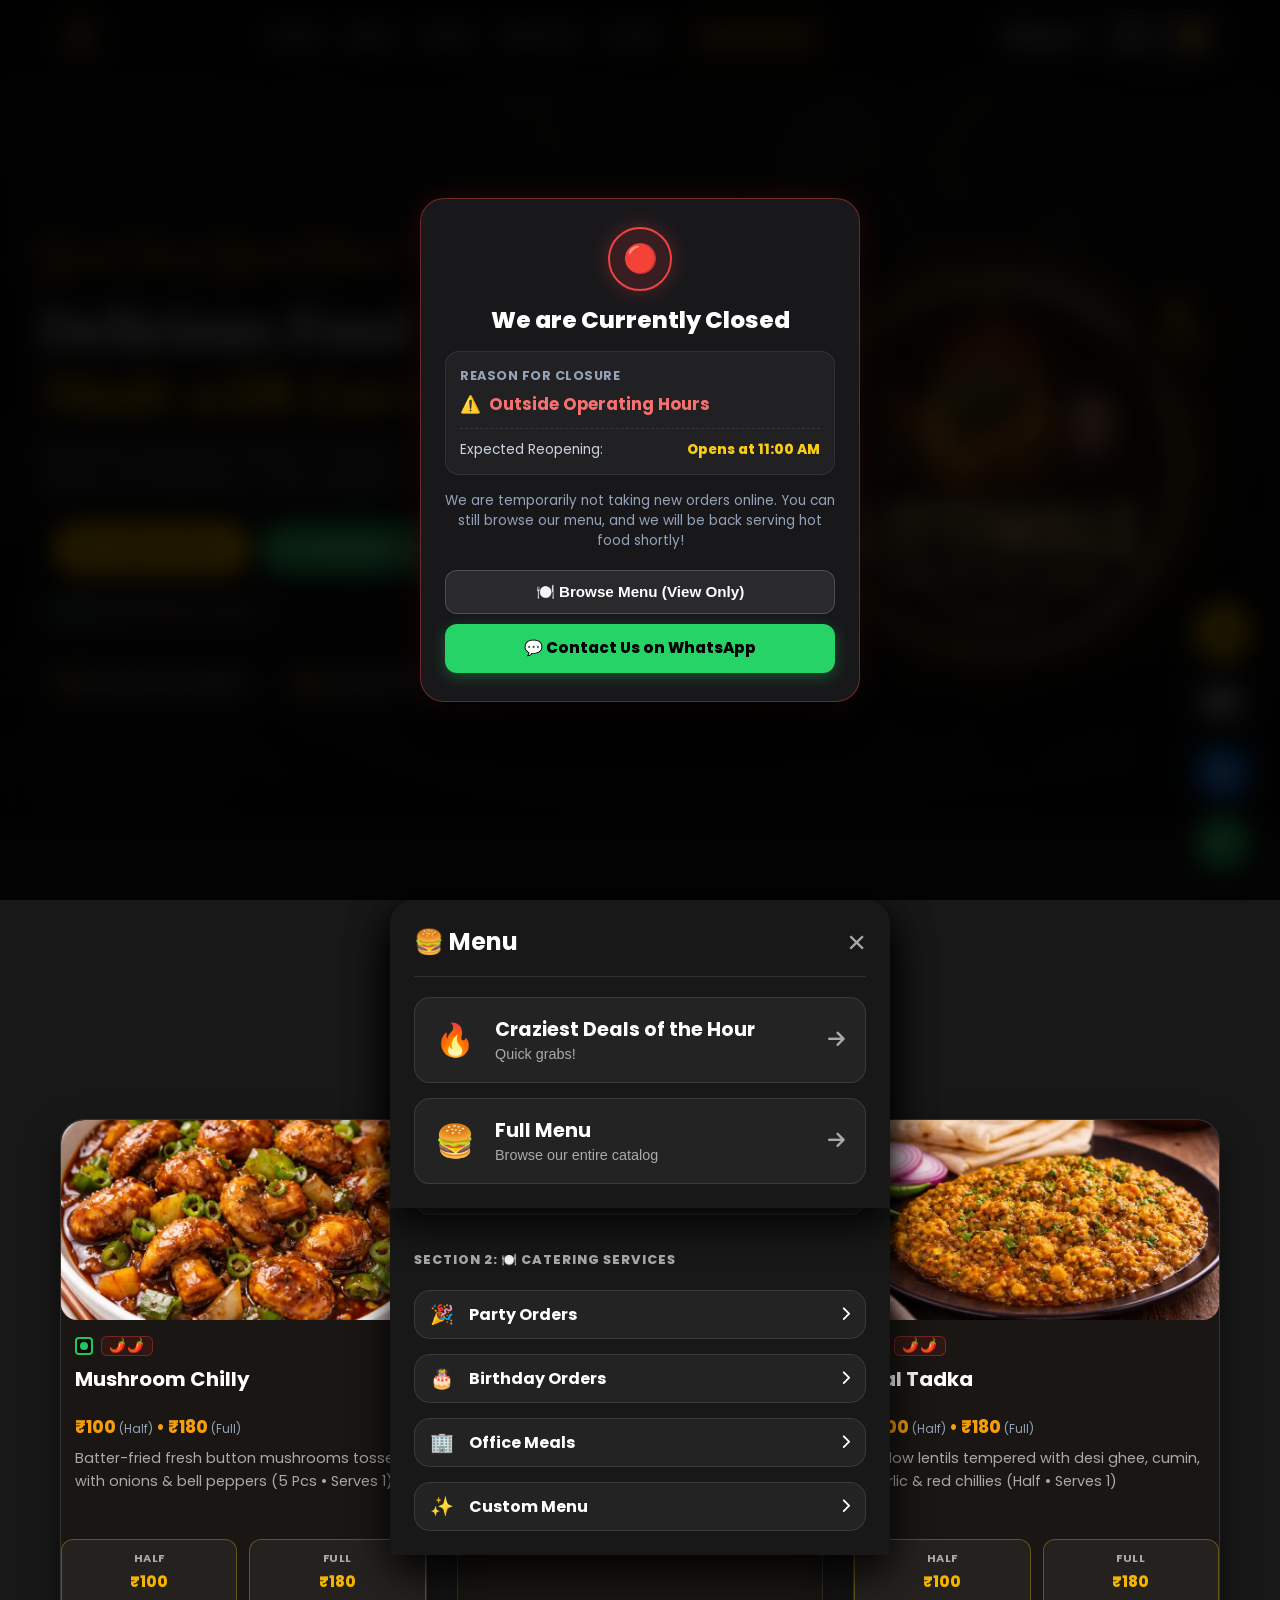
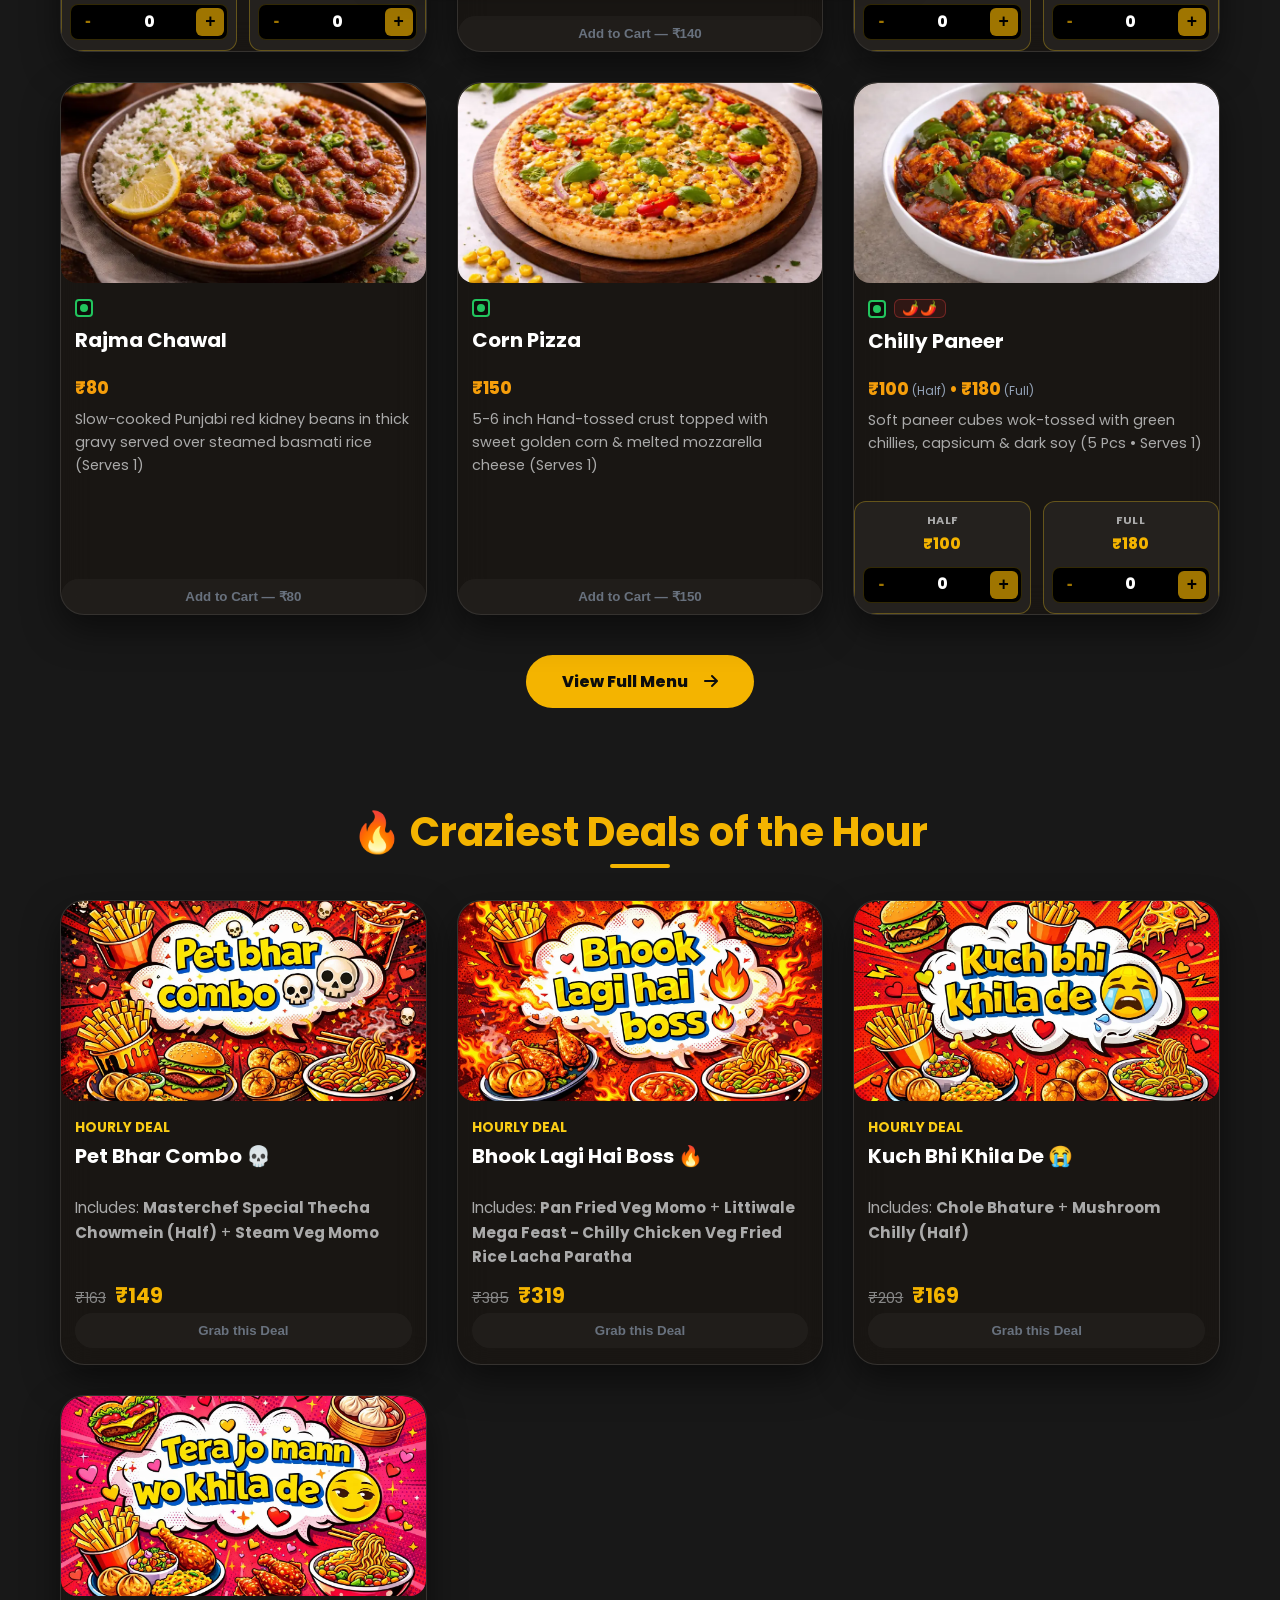
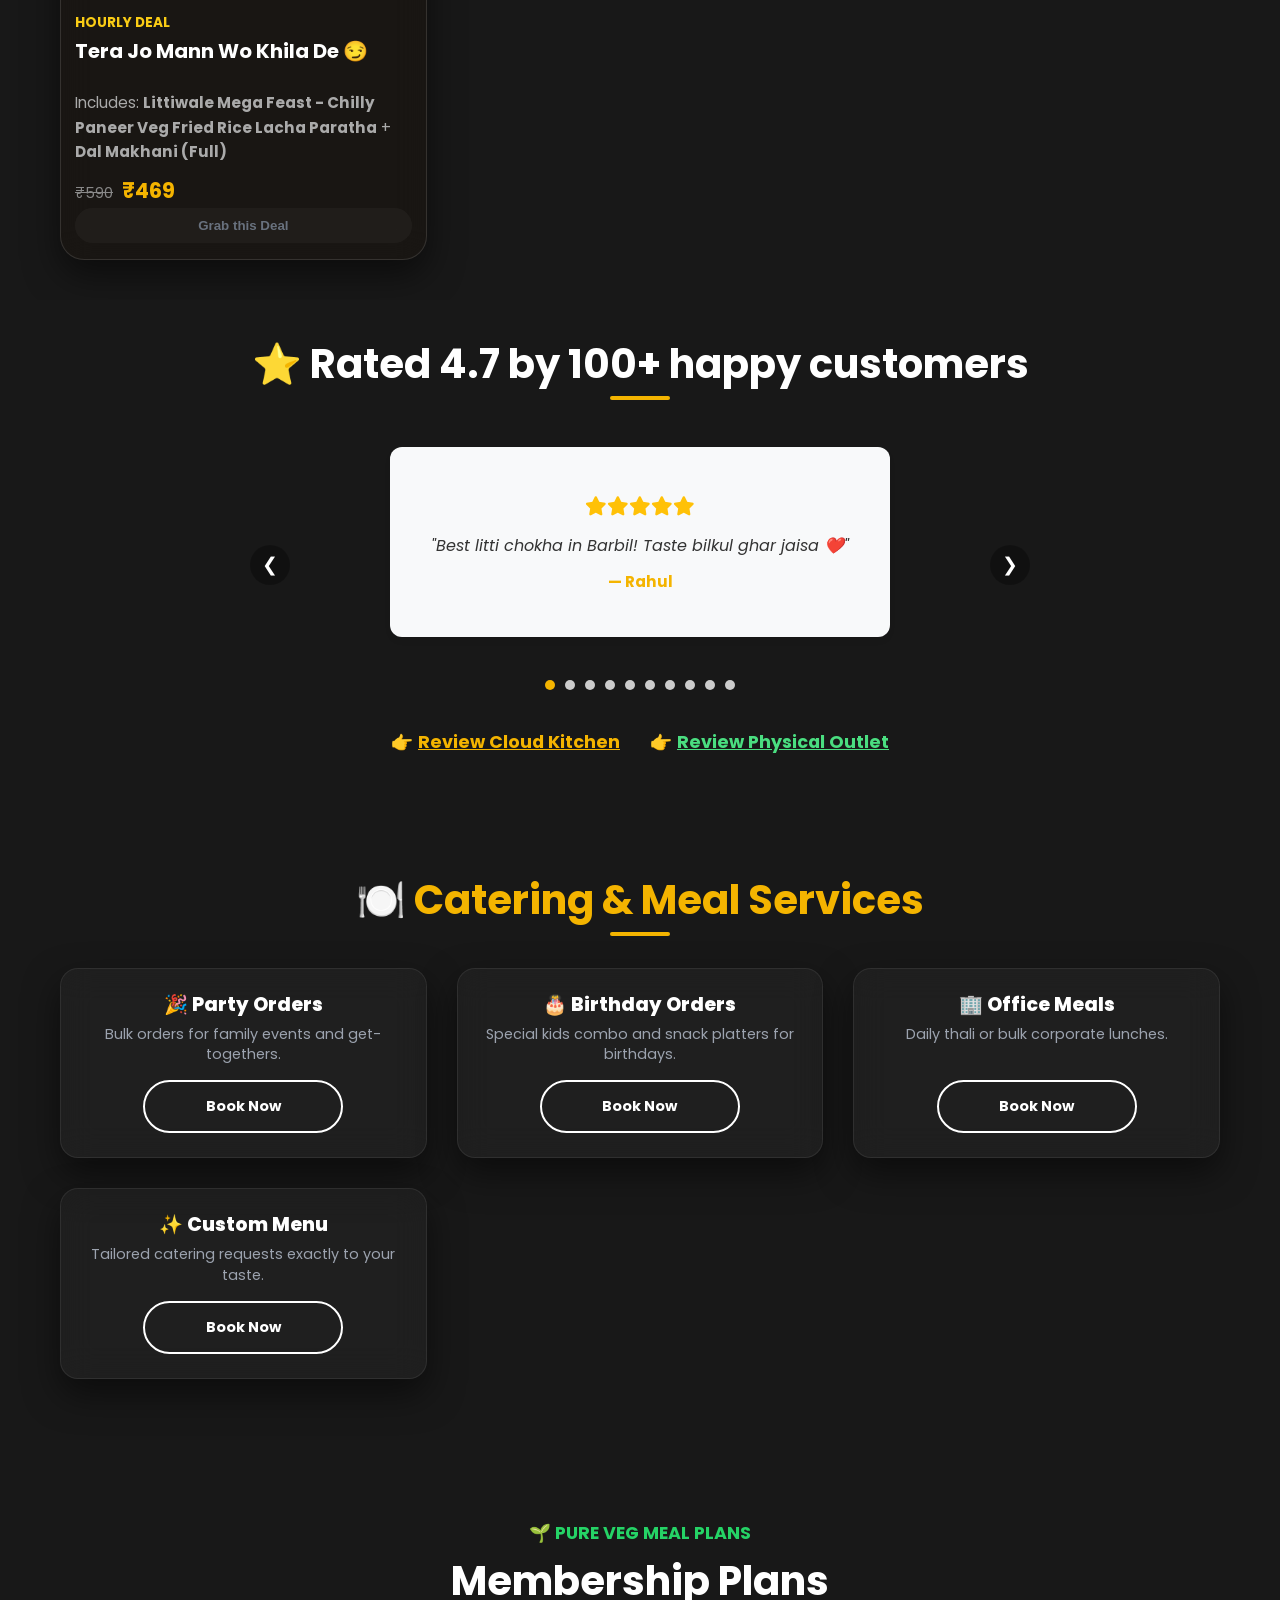
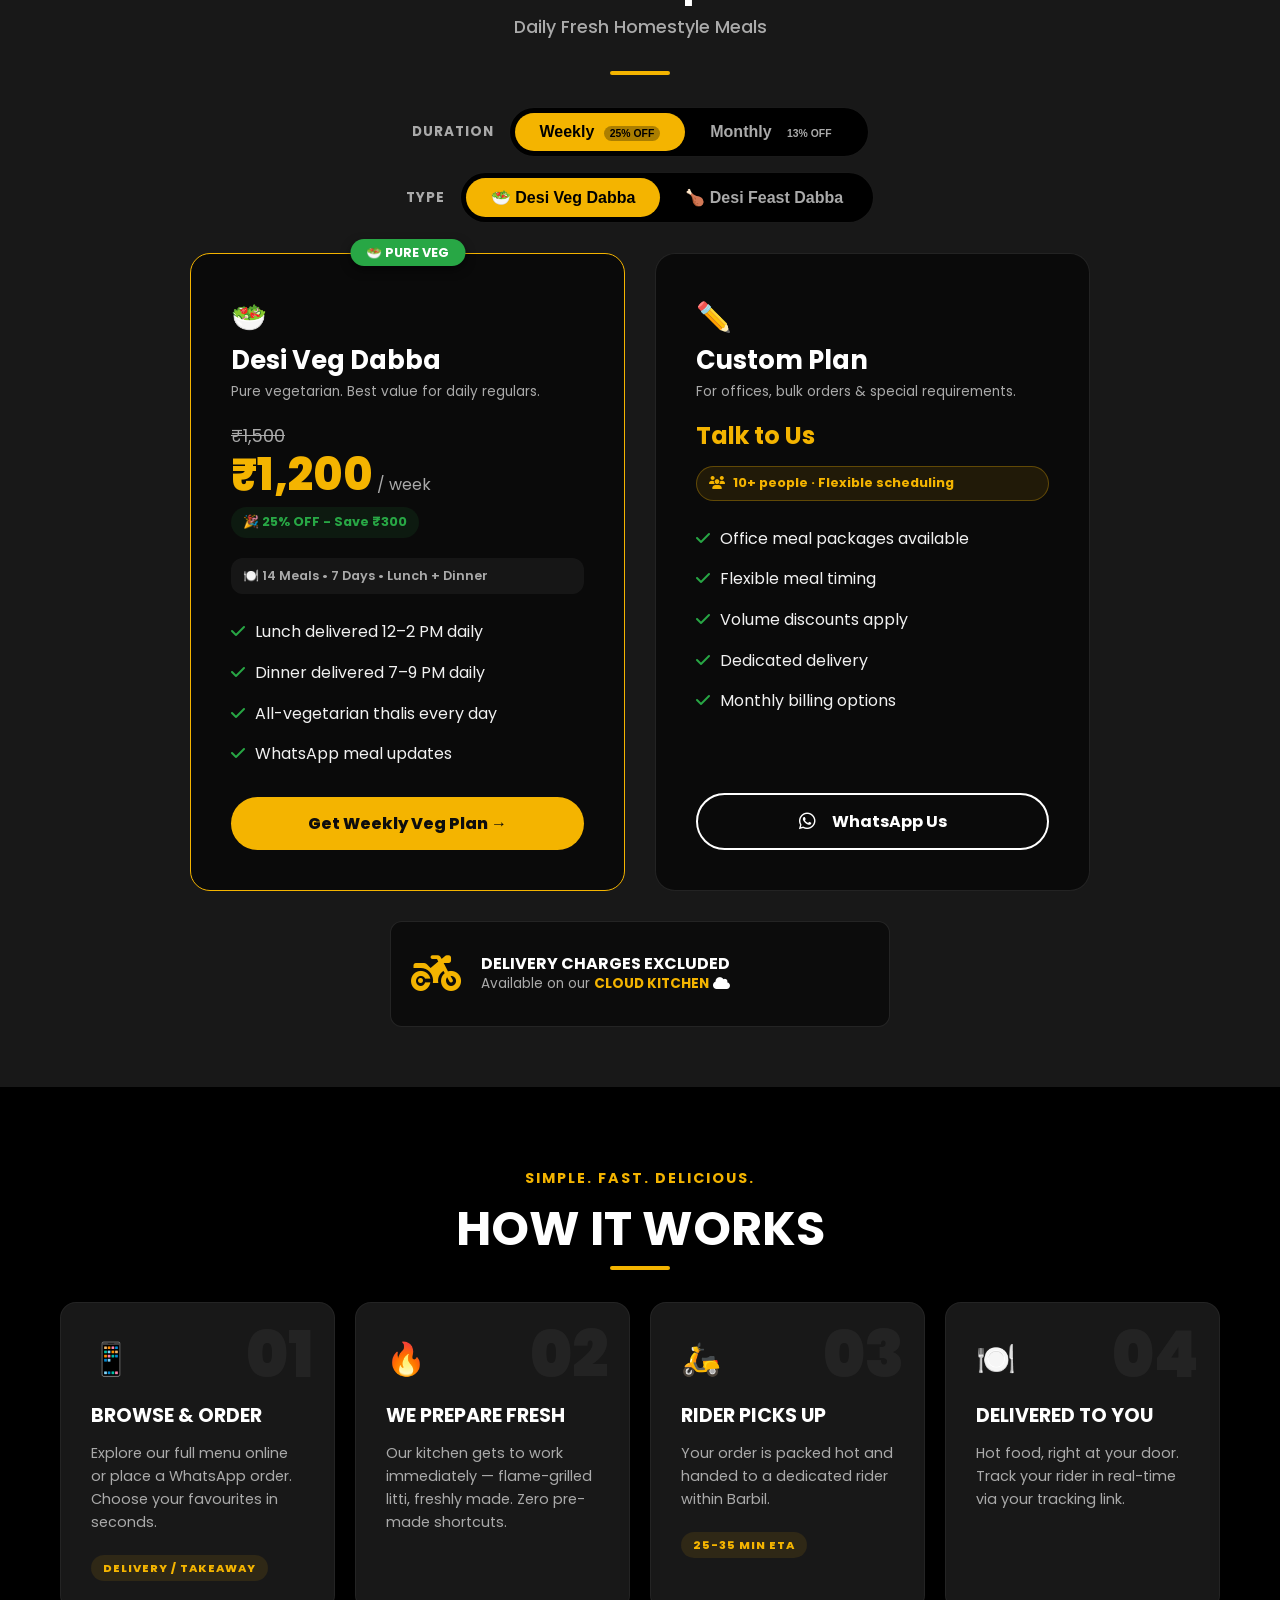
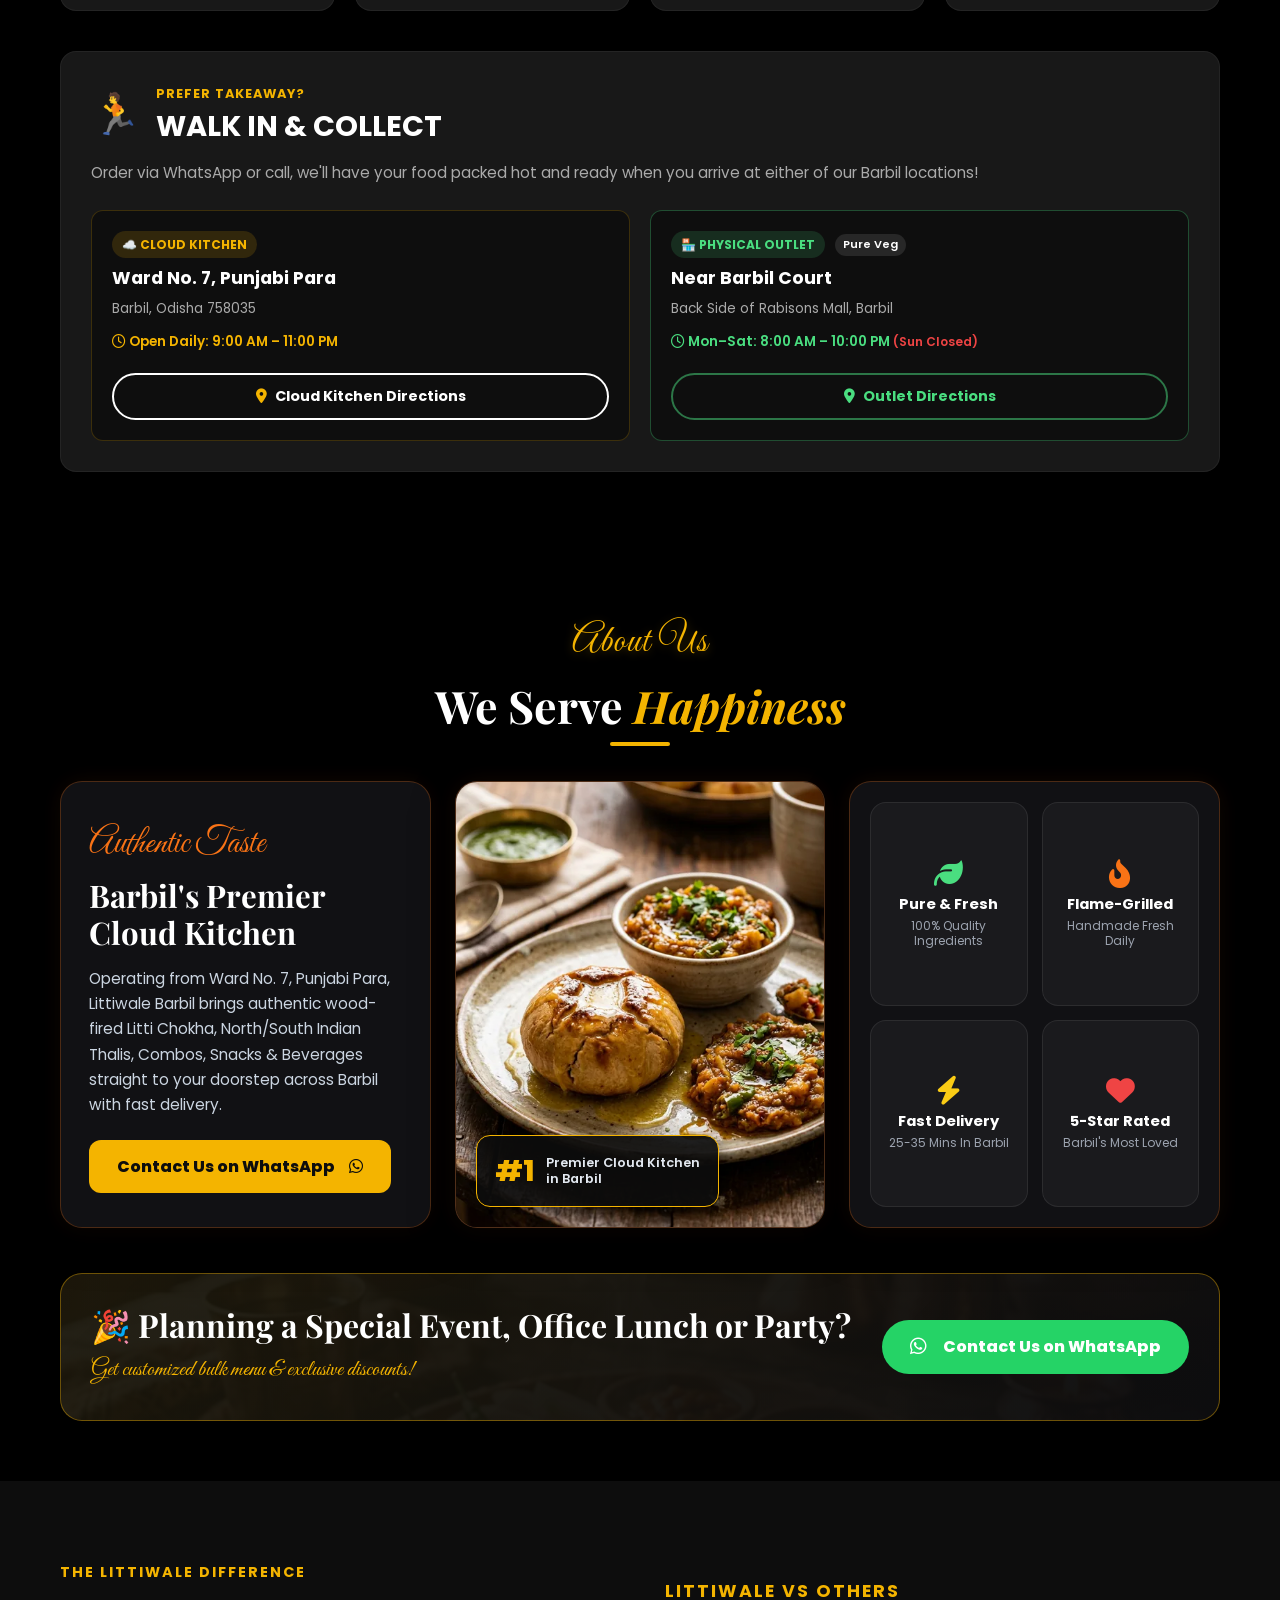
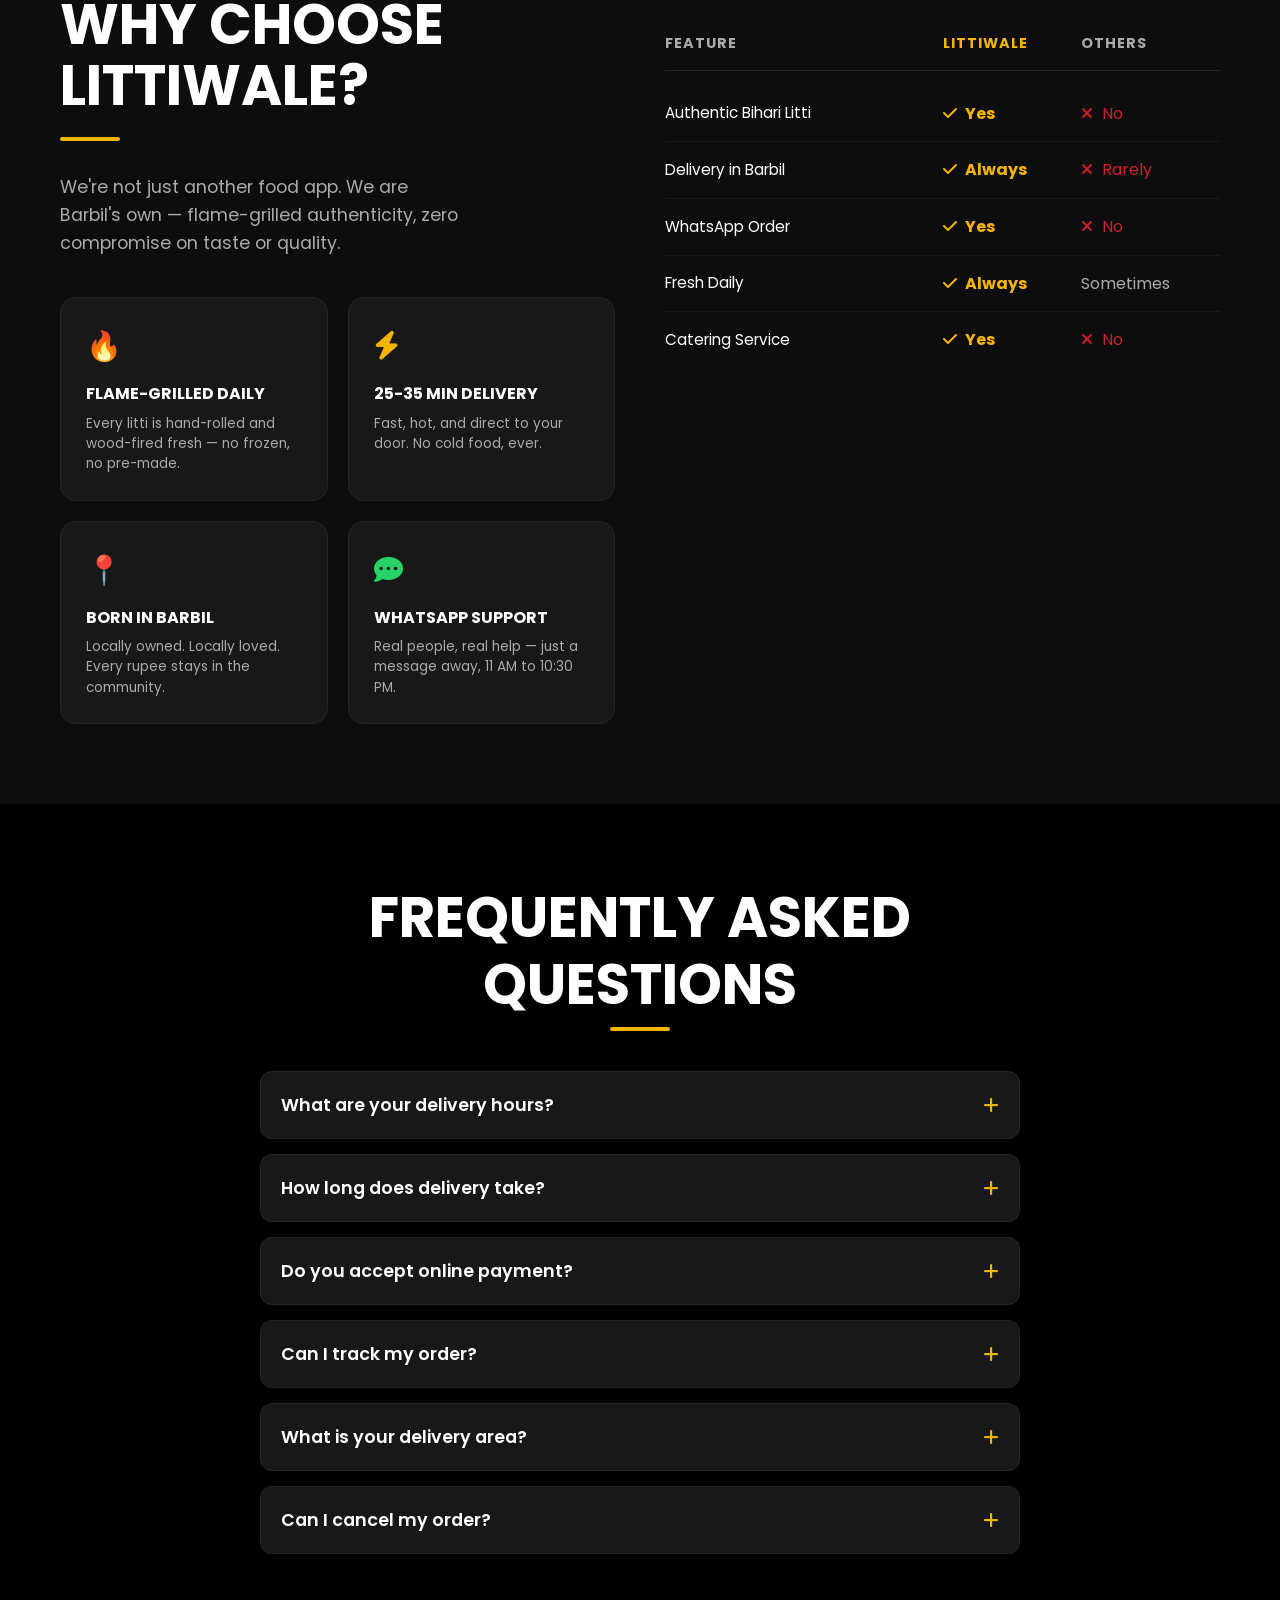
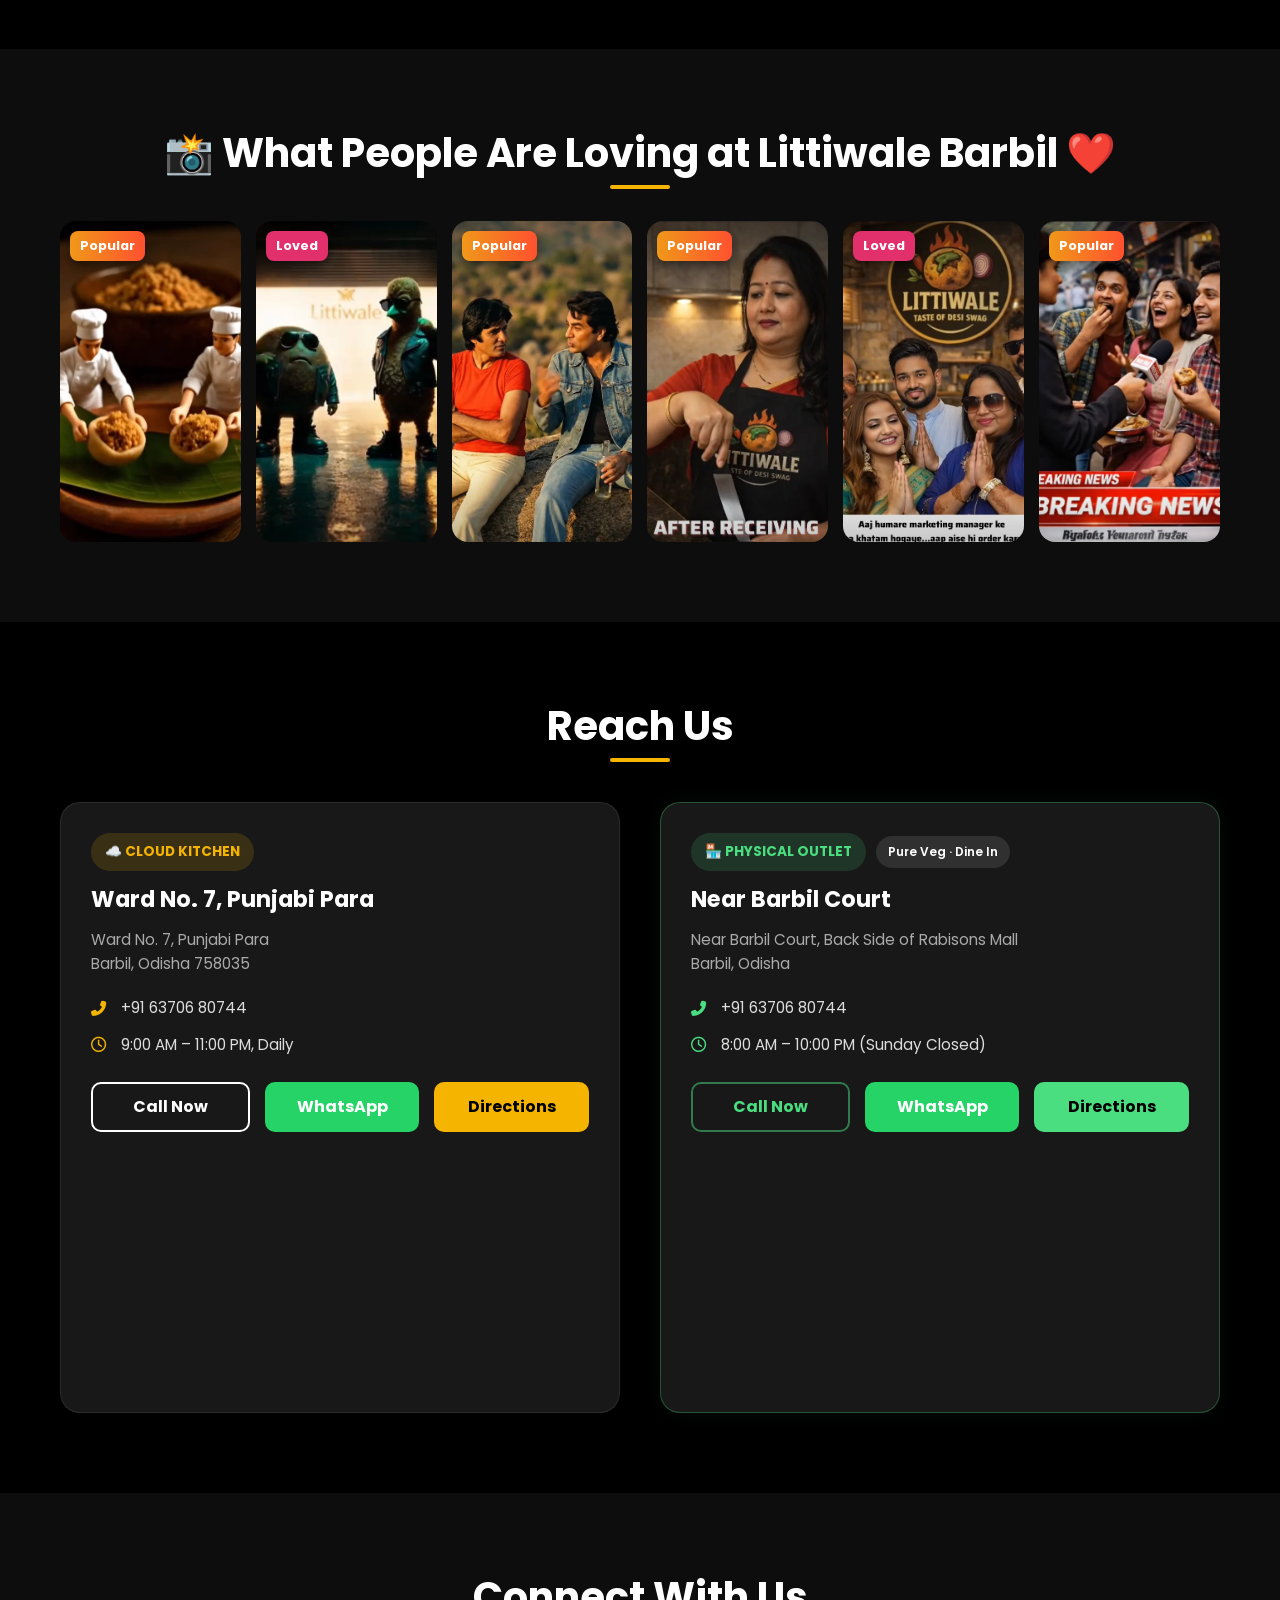
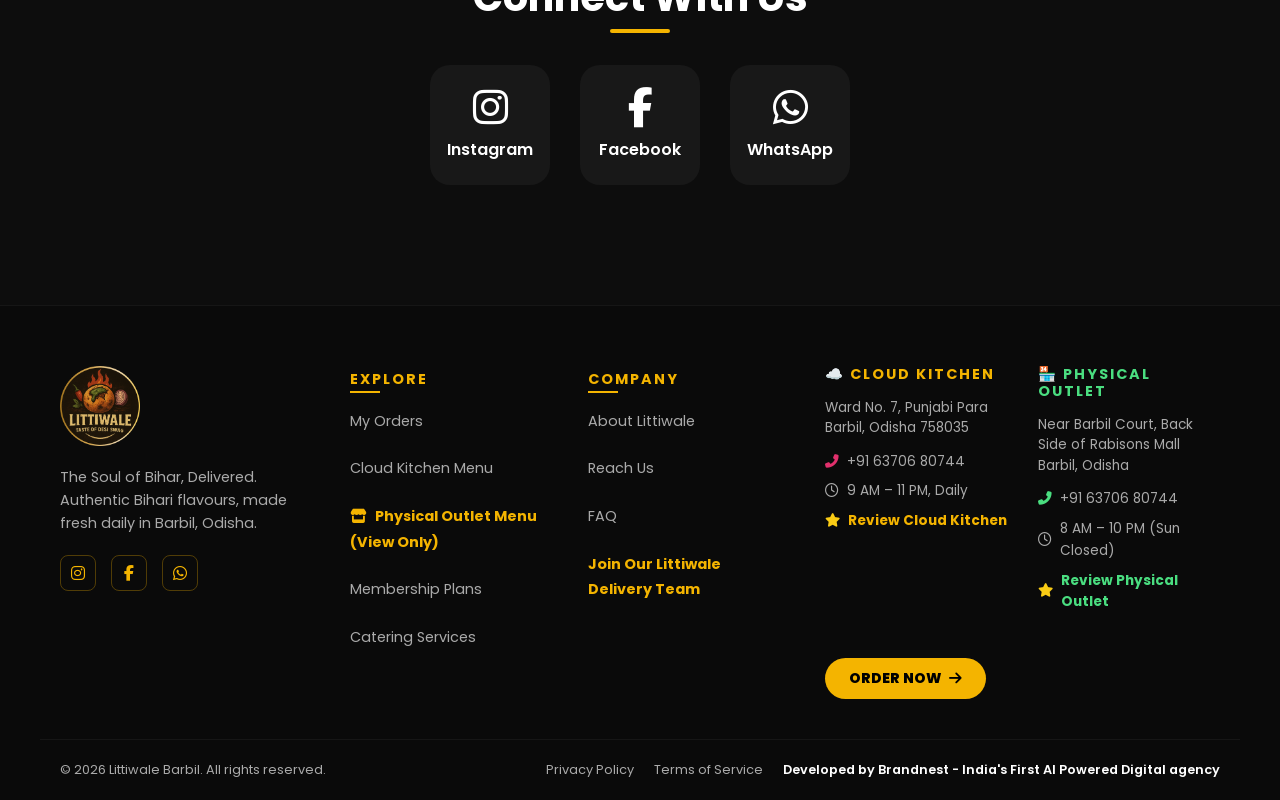
==== commit 56ff5100: "Add rider team discovery link" ====
--- a/index.html
+++ b/index.html
@@ -1007,6 +1007,7 @@
                     <li><a href="#about" style="color:var(--text-secondary); font-size:0.9rem; transition:color 0.3s ease; text-decoration:none;">About Littiwale</a></li>
                     <li><a href="#reach" style="color:var(--text-secondary); font-size:0.9rem; transition:color 0.3s ease; text-decoration:none;">Reach Us</a></li>
                     <li><a href="#faq" style="color:var(--text-secondary); font-size:0.9rem; transition:color 0.3s ease; text-decoration:none;">FAQ</a></li>
+                    <li><a href="https://rider.littiwale.co.in/" style="color:var(--primary-color); font-size:0.9rem; transition:color 0.3s ease; text-decoration:none; font-weight:700;">Join Our Littiwale Delivery Team</a></li>
                 </ul>
             </div>
 
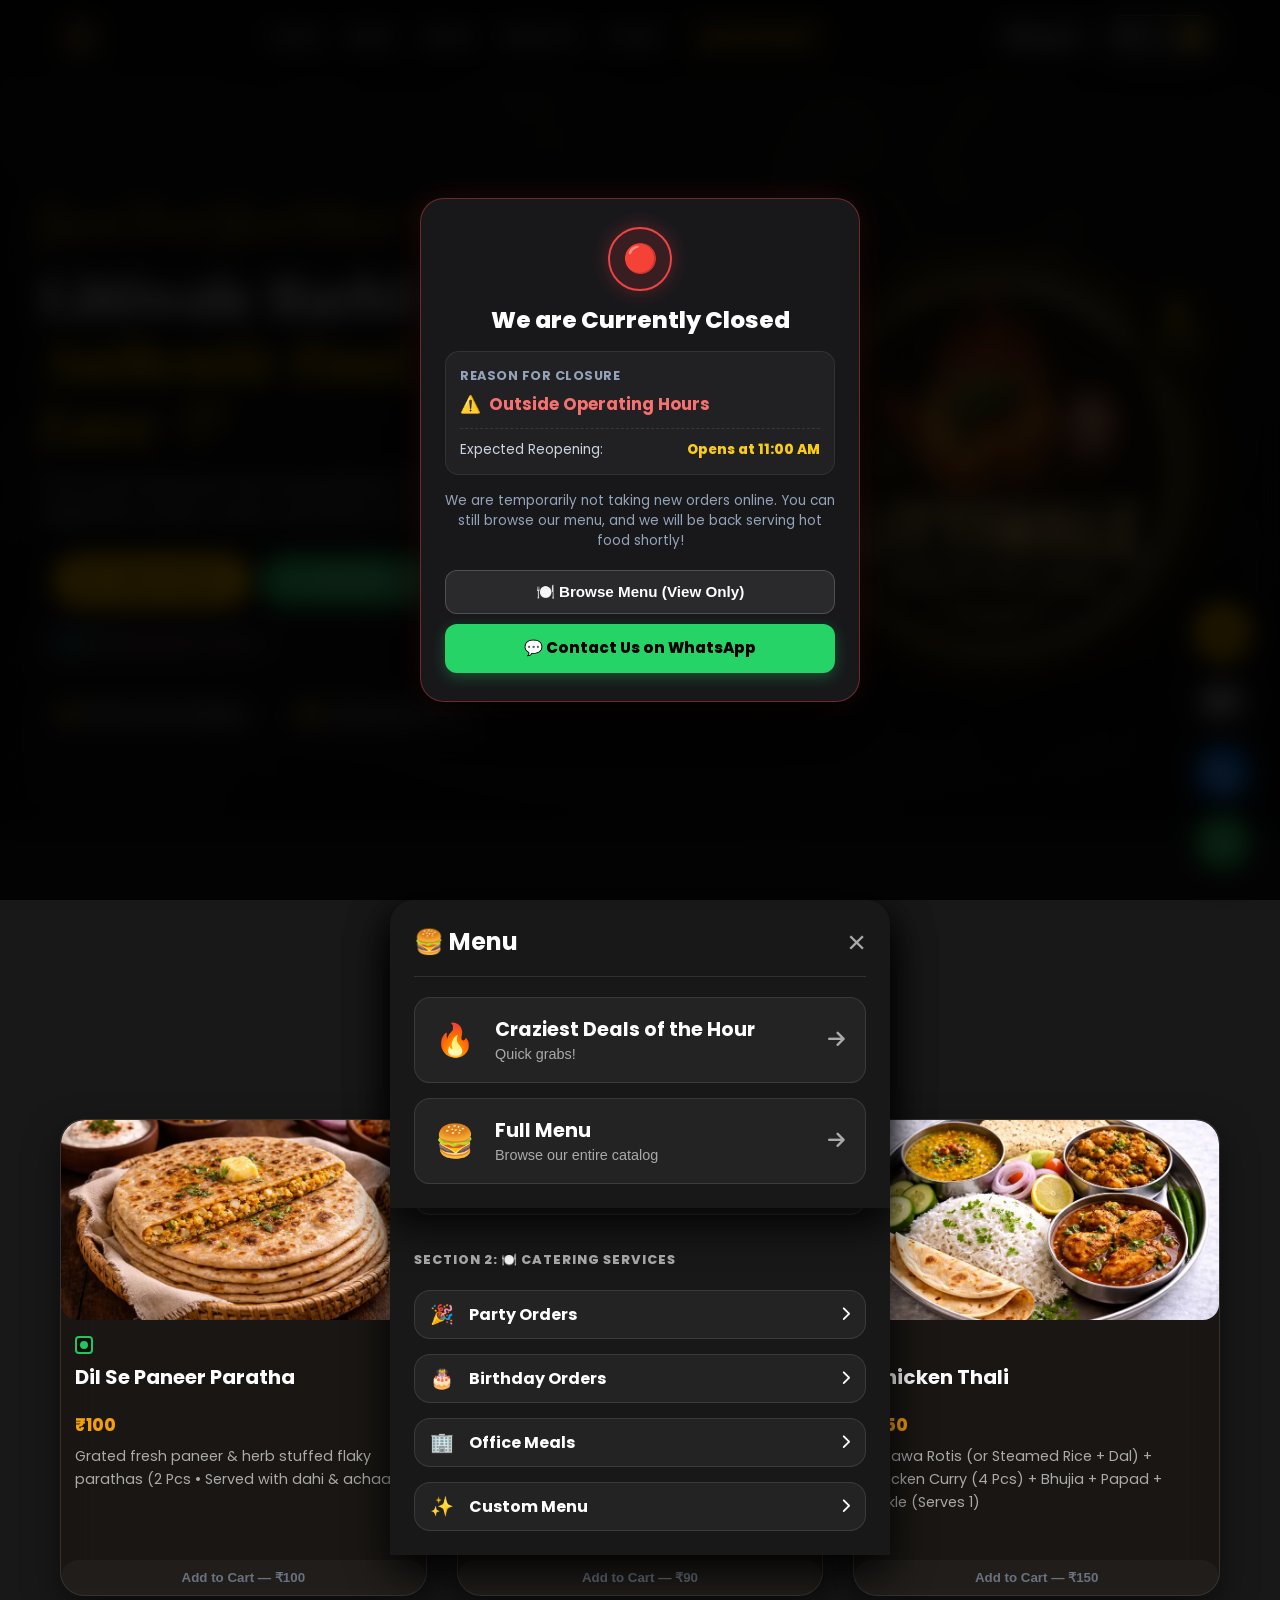
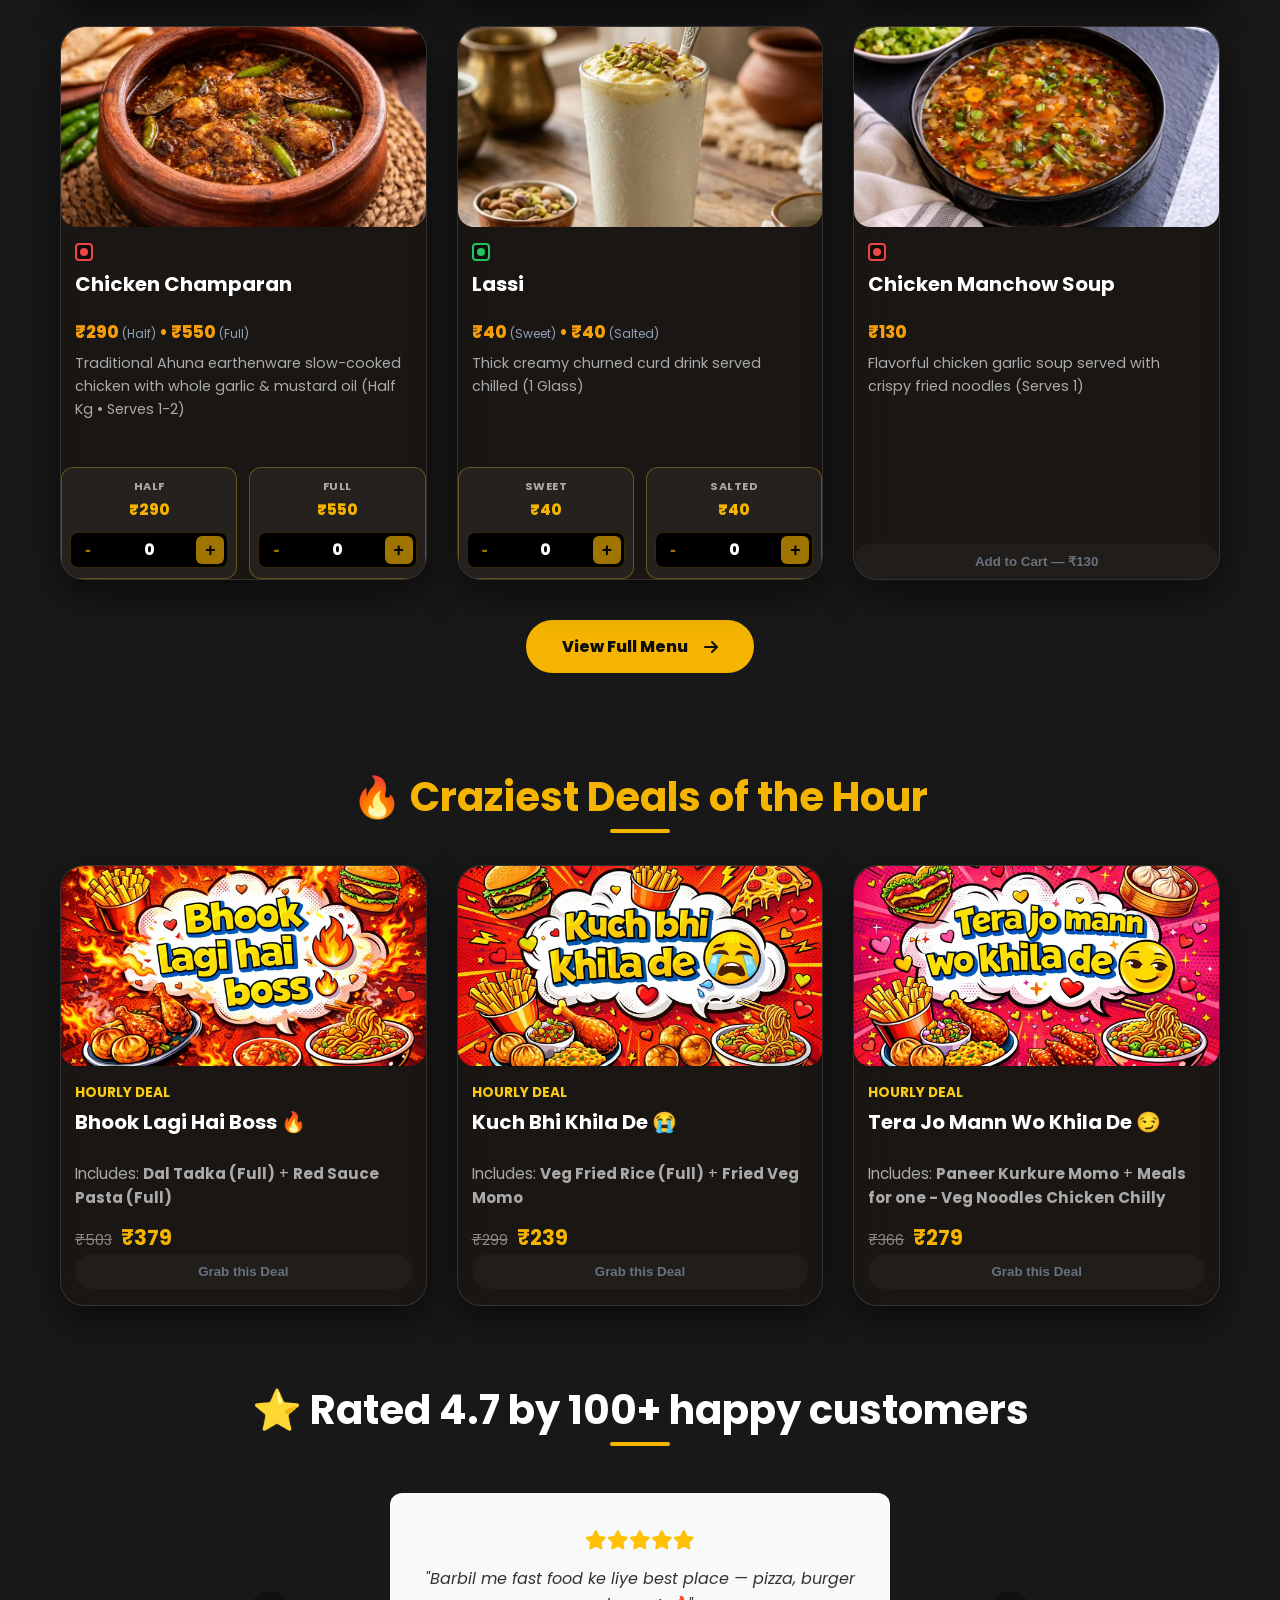
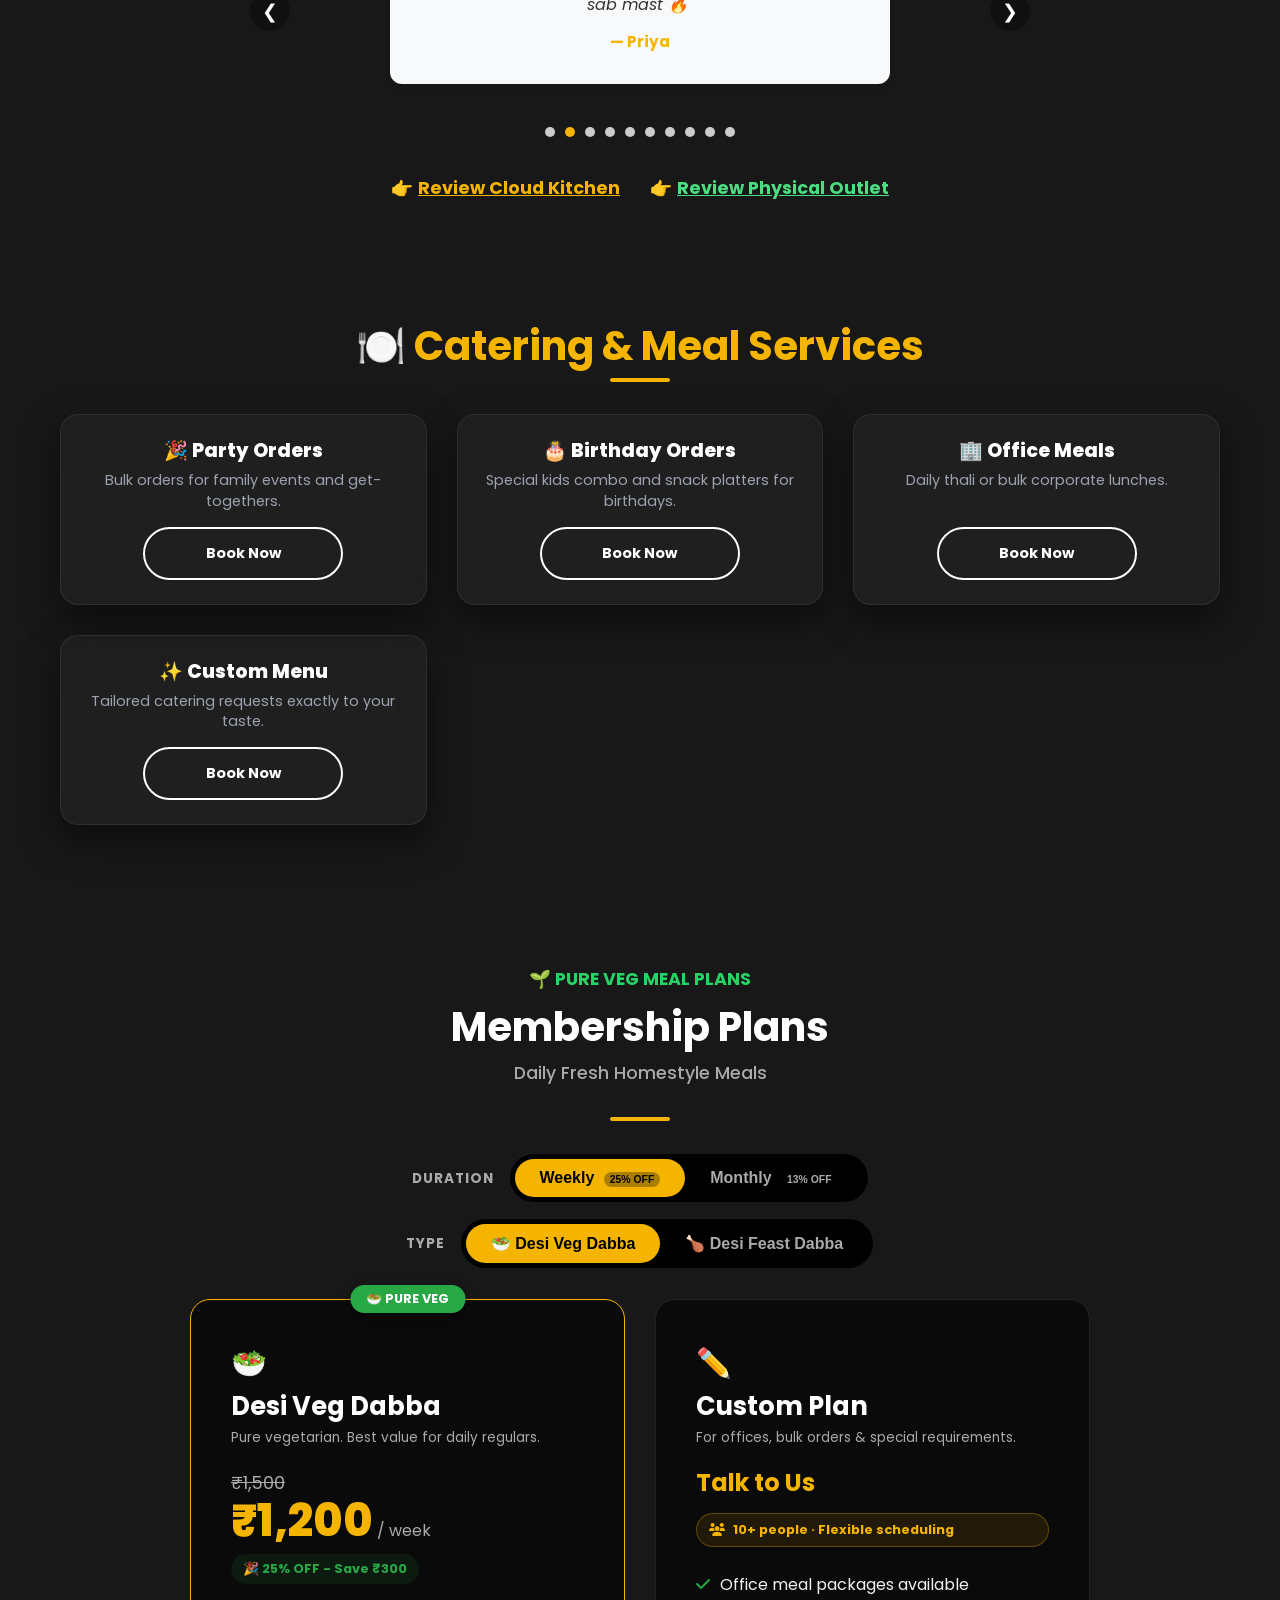
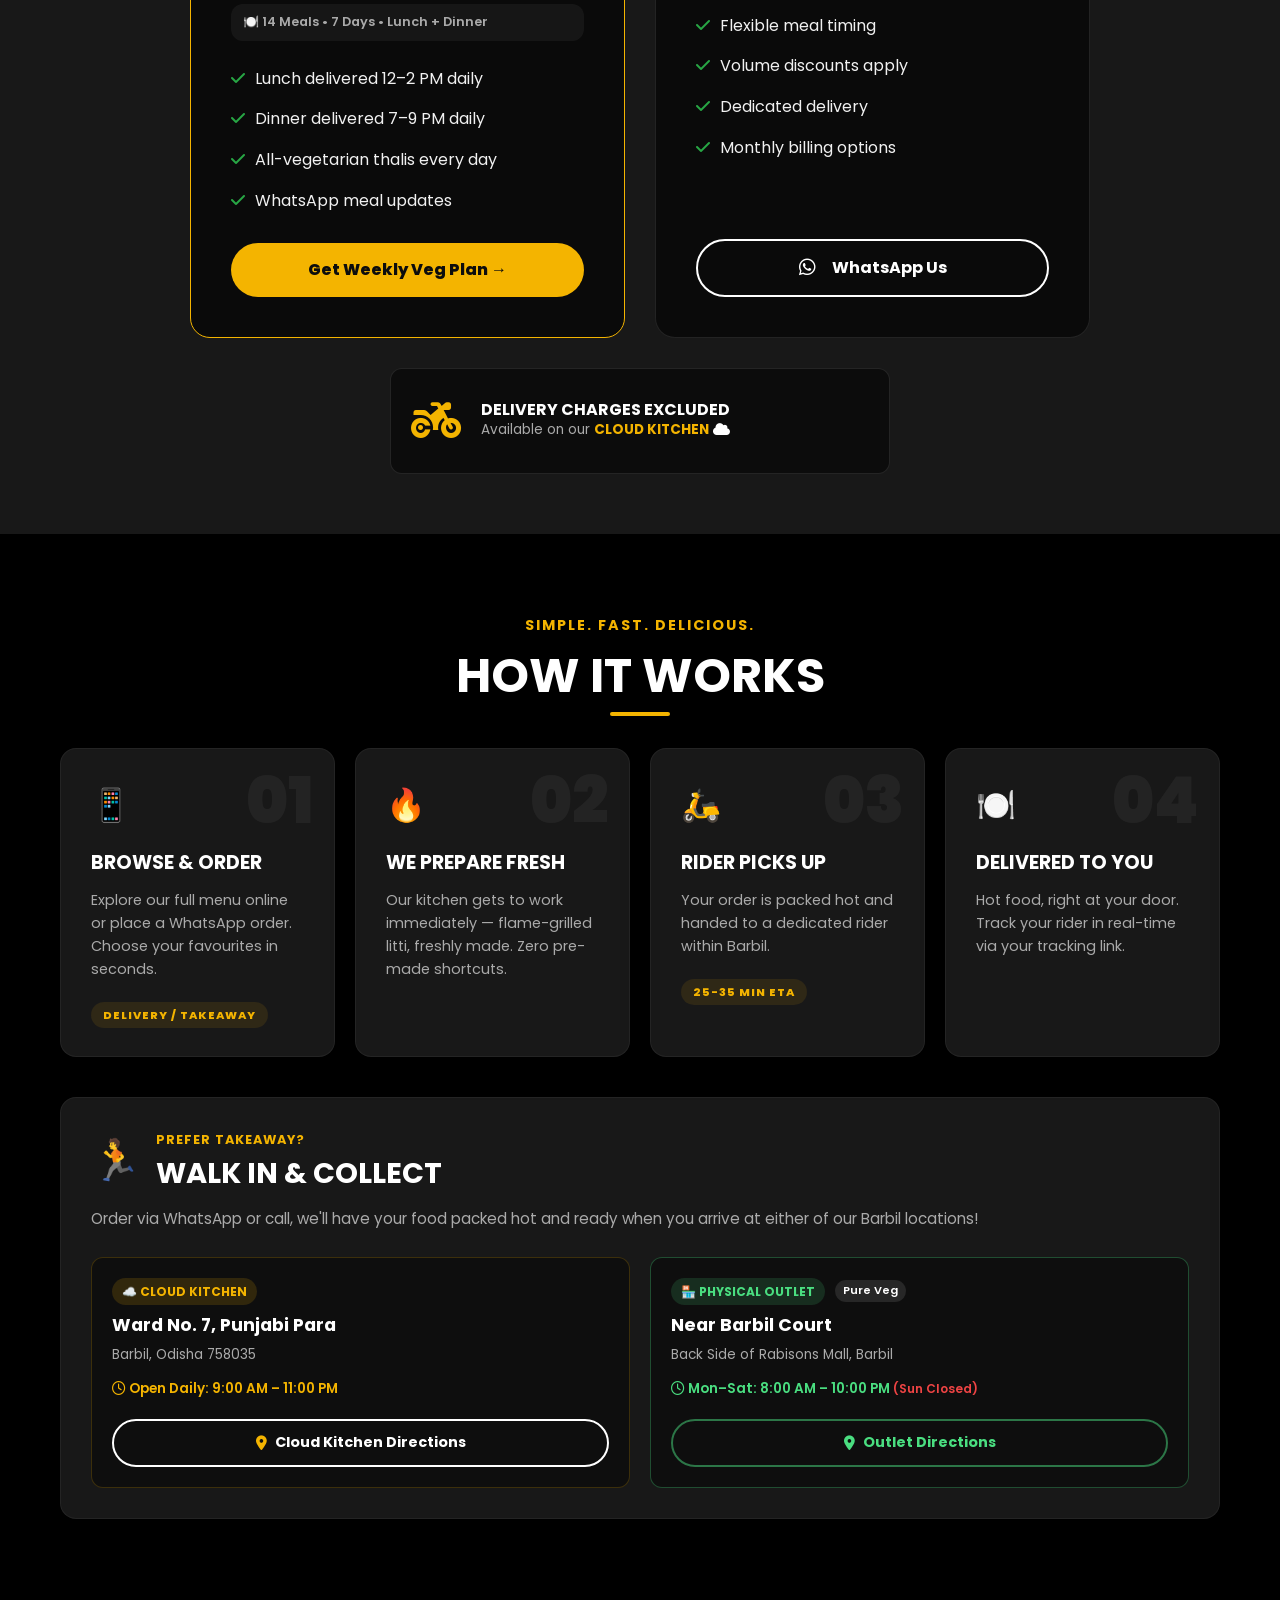
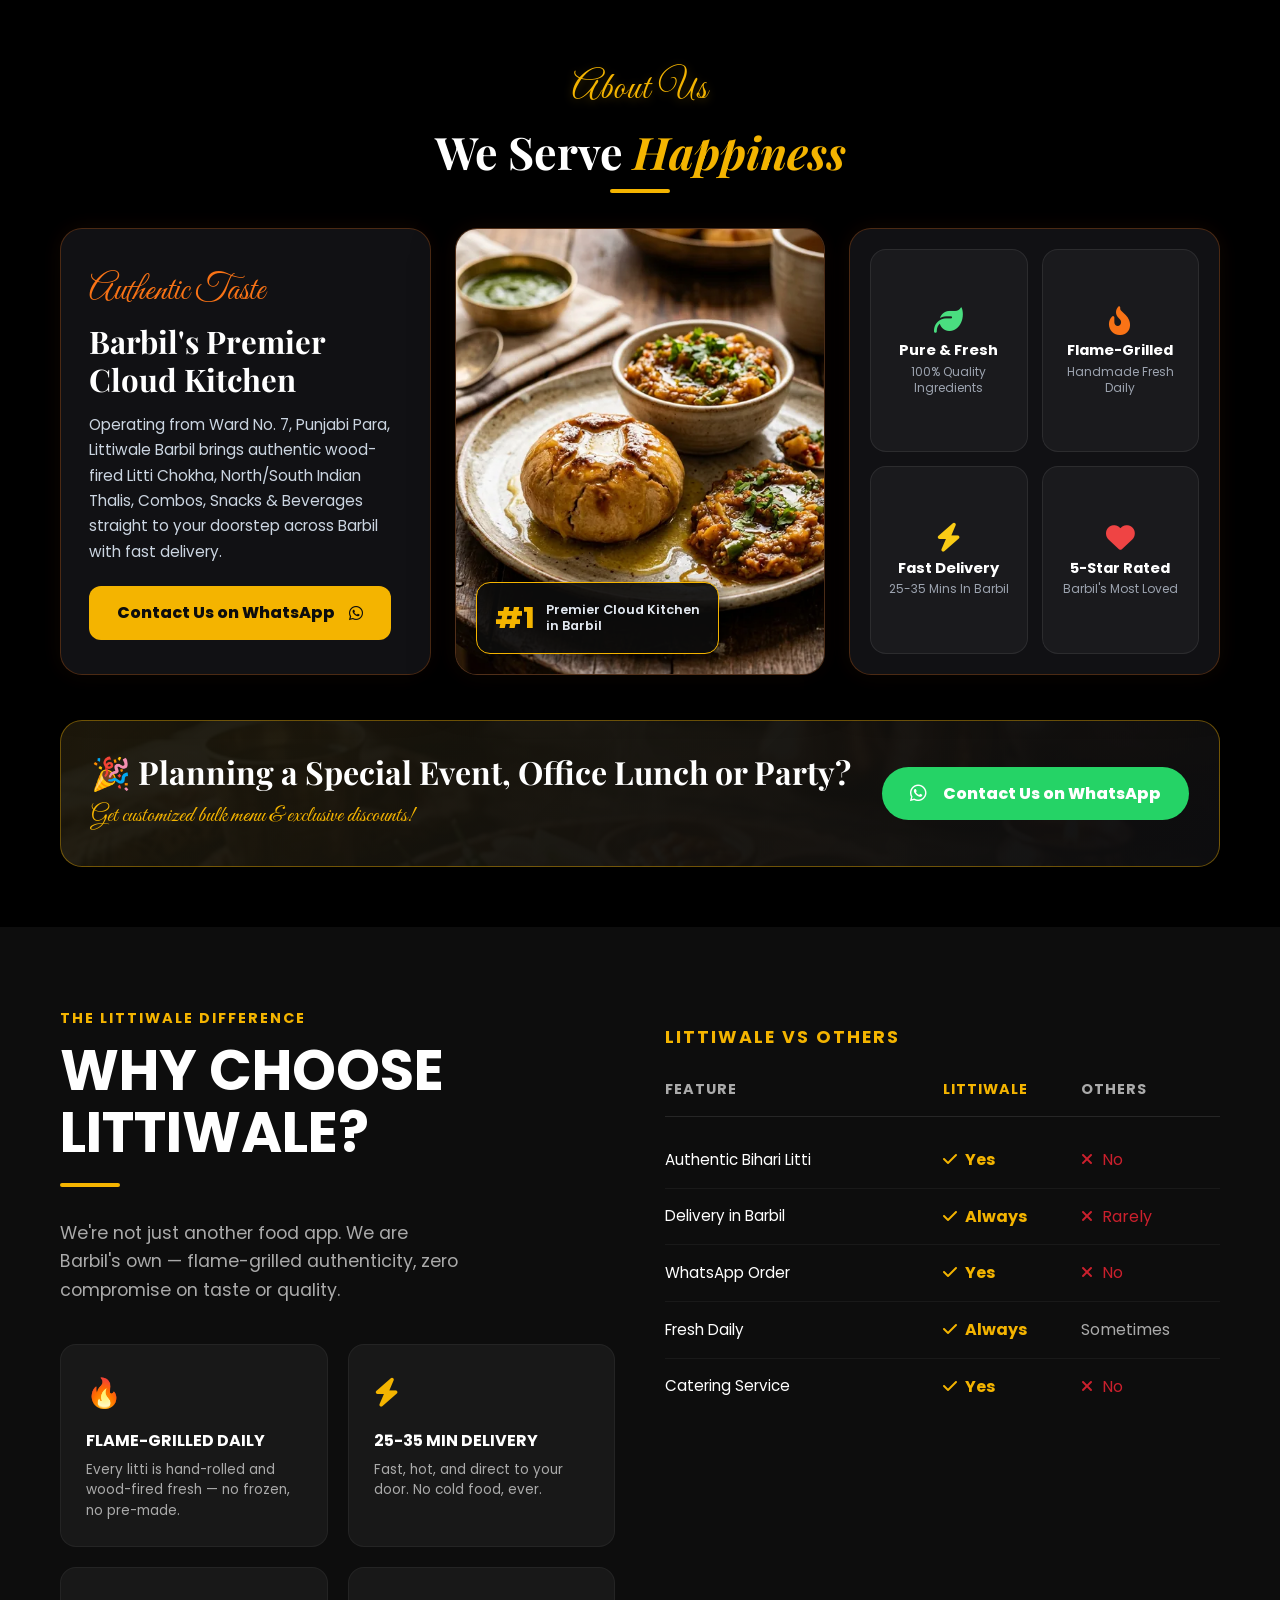
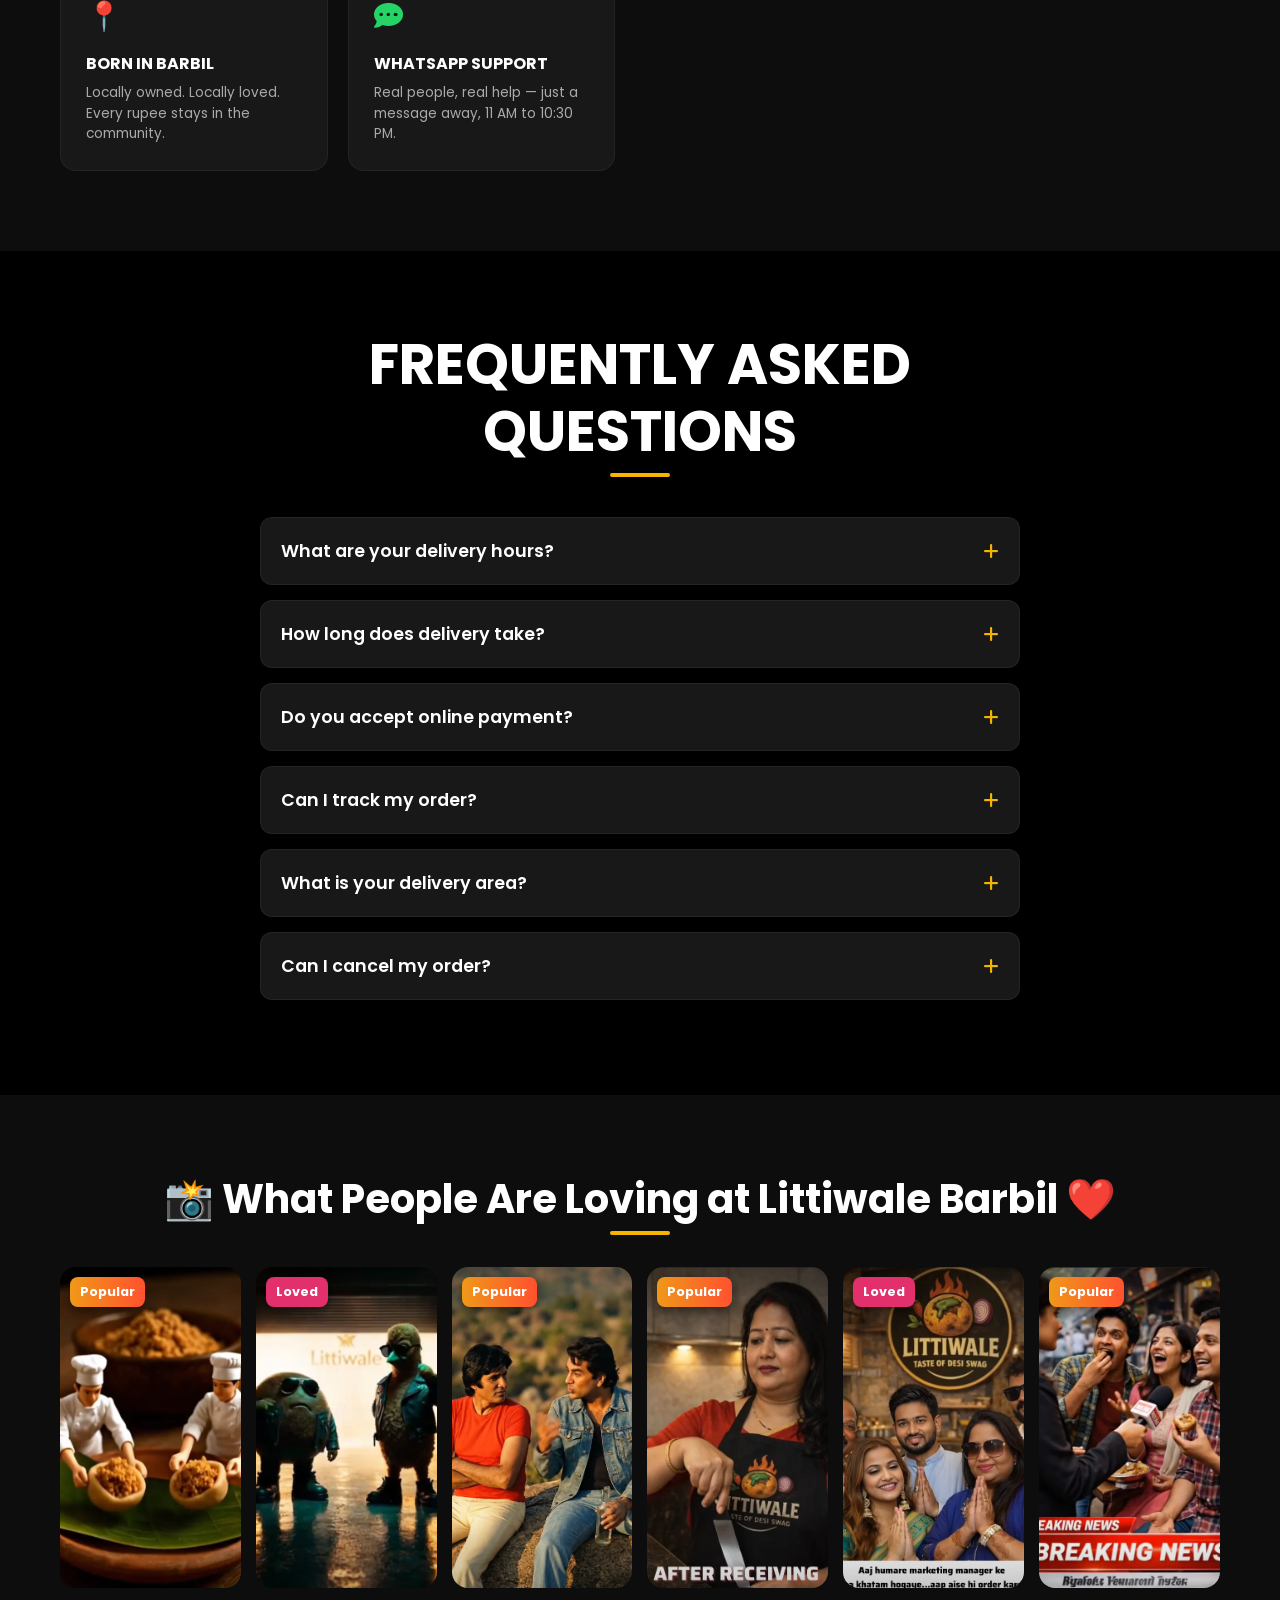
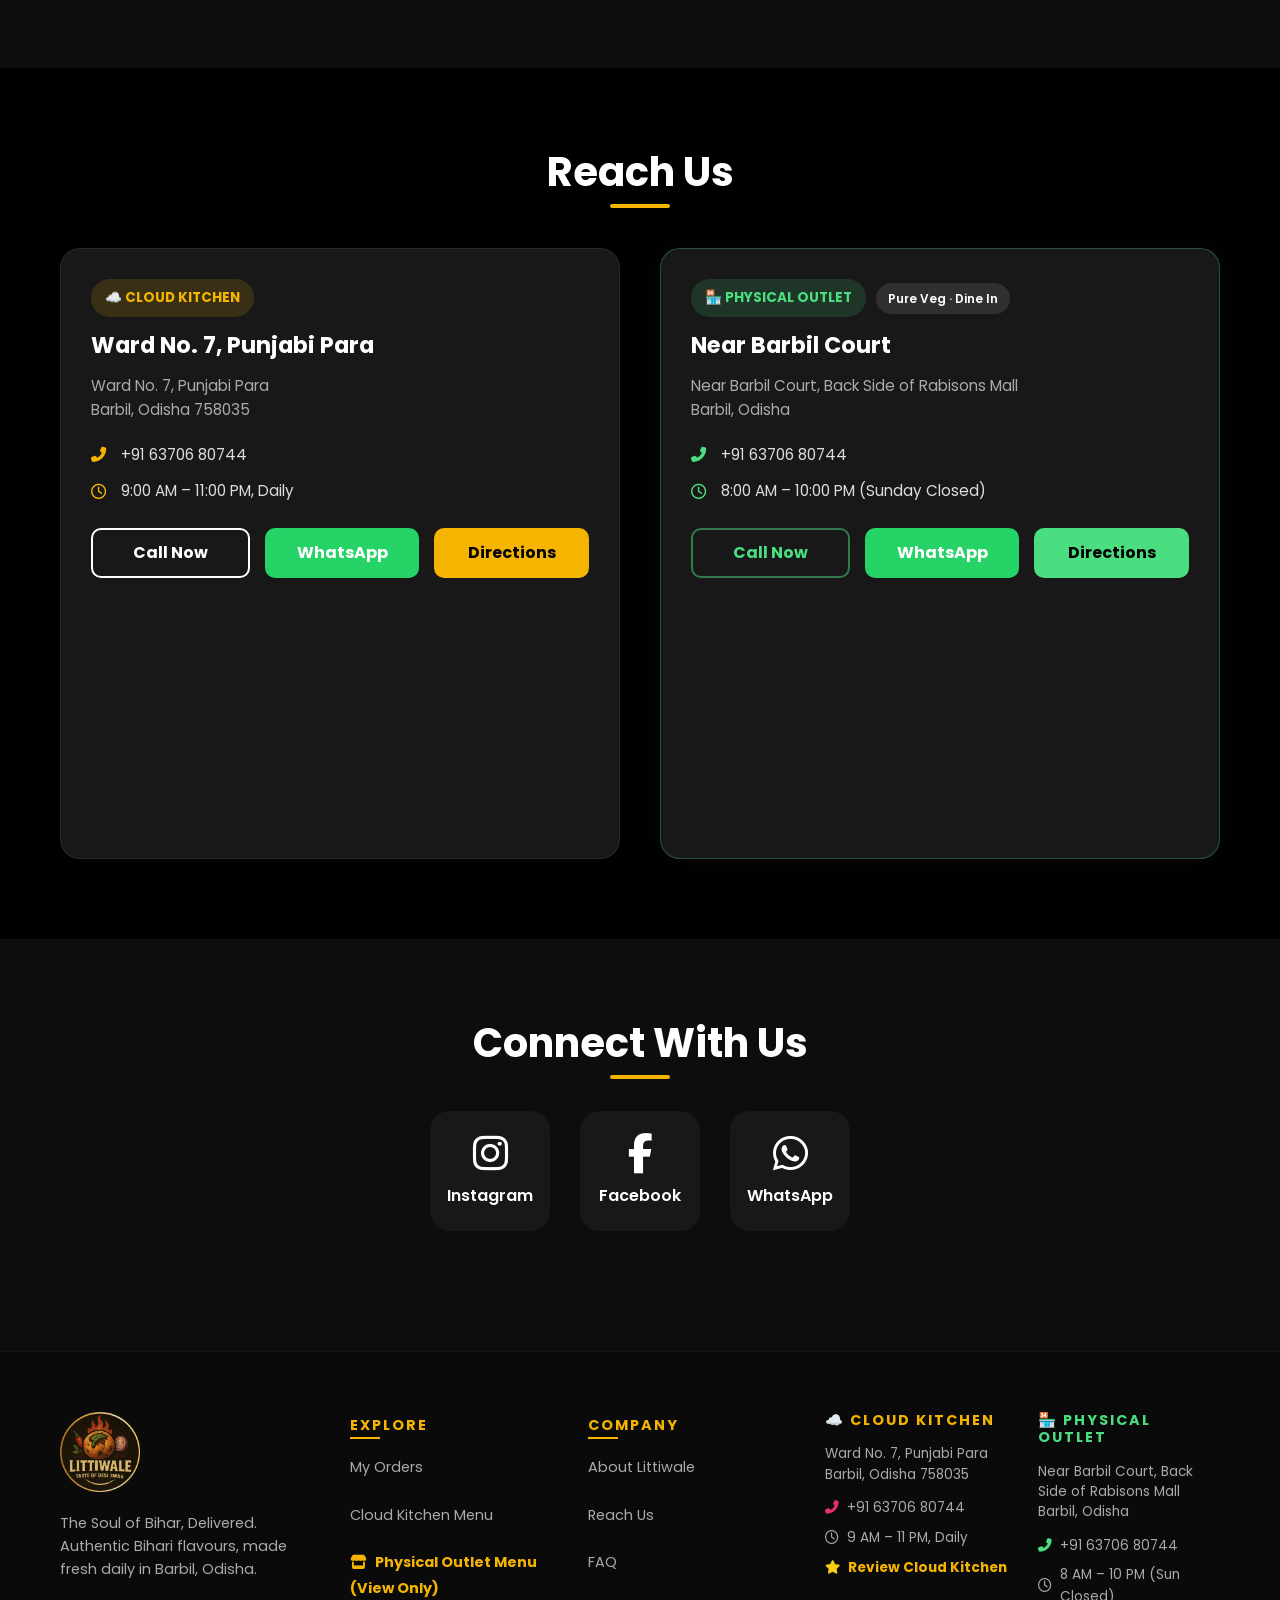
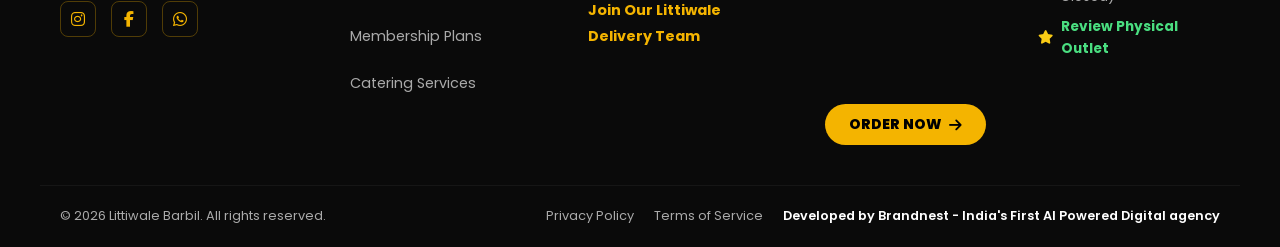
==== commit ba5ee6d2: "Improve homepage local SEO messaging Co-authored-by: Copilot <223556219+Copilot@users.noreply.github" ====
--- a/index.html
+++ b/index.html
@@ -9,7 +9,7 @@
     <title>Littiwale Barbil | Best Restaurant in Barbil | Litti Chokha, Snacks & Beverages</title>
 
     <!-- ✅ SEO DESCRIPTION -->
-    <meta name="description" content="Littiwale Barbil is the top-rated best restaurant in Barbil offering authentic Litti Chokha, pure veg thali, chole bhature, idli, dhokla, pizza, biryani, snacks, and refreshing beverages. Searching for 'restaurants near me' or food delivery in Barbil? Order online for fast delivery and takeaway!">
+    <meta name="description" content="Littiwale is a restaurant and cloud kitchen in Barbil, Odisha, serving authentic Litti Chokha, vegetarian meals, snacks, and more. View our menu, order delivery, or visit our outlet.">
 
     <!-- ✅ SEO KEYWORDS -->
     <meta name="keywords" content="littiwale barbil, best restaurant in barbil, restaurants near me, food near me barbil, snacks and beverages barbil, khane peene ki jagah barbil, pure veg restaurant barbil, chole bhature barbil, idli dhokla near me, litti chokha near me barbil, top food delivery barbil odisha, online food order barbil, pizza barbil, biryani barbil, budget friendly meals near me">
@@ -208,11 +208,11 @@
             <div class="hero-text-content">
                 <div class="cursive-tagline">Good Food, Good Mood ♡</div>
                 <h1 class="hero-title luxury-heading">
-                   Delicious Food <br><span>Made with Love ♡</span>
+                   Littiwale Barbil <br><span>Authentic Food, Made with Love ♡</span>
                 </h1>
 
                 <p class="hero-subtitle" style="font-size: 1.12rem; color: #e2e8f0; margin-bottom: 24px; max-width: 580px;">
-                    Experience the perfect blend of authentic taste, premium quality, and happiness in every single bite.
+                    Your local restaurant and cloud kitchen in Barbil for Litti Chokha, vegetarian meals, snacks, and fresh food delivery.
                 </p>
 
                 <!-- 3 Action Buttons in 1 Line -->
--- a/css/style.css
+++ b/css/style.css
@@ -1956,6 +1956,54 @@
     animation: fadeInSlide 0.3s ease forwards;
 }
 
+@media (max-width: 768px) {
+    #checkout-section {
+        padding: 24px 0 32px !important;
+        margin-top: 64px !important;
+    }
+
+    #checkout-section .container {
+        width: min(100% - 24px, 640px);
+    }
+
+    .checkout-grid {
+        grid-template-columns: minmax(0, 1fr) !important;
+        gap: 16px !important;
+        margin-top: 20px !important;
+    }
+
+    .checkout-grid > div {
+        padding: 16px !important;
+        border-radius: 12px !important;
+    }
+
+    .checkout-grid h3 {
+        font-size: 1.05rem;
+    }
+
+    .payment-modal {
+        align-items: flex-start;
+        padding: max(12px, env(safe-area-inset-top)) 10px max(12px, env(safe-area-inset-bottom));
+        overflow-y: auto;
+    }
+
+    .payment-modal-content {
+        width: 100%;
+        max-width: 520px;
+        max-height: calc(100dvh - 24px);
+        overflow-y: auto;
+        margin: 0 auto;
+        padding: 20px 16px;
+        border-radius: 14px;
+    }
+
+    #checkout-place-order-btn,
+    #clear-cart-global {
+        min-height: 48px;
+        font-size: 1rem !important;
+    }
+}
+
 /* ==========================================================================
    Responsive Design
    ========================================================================== */
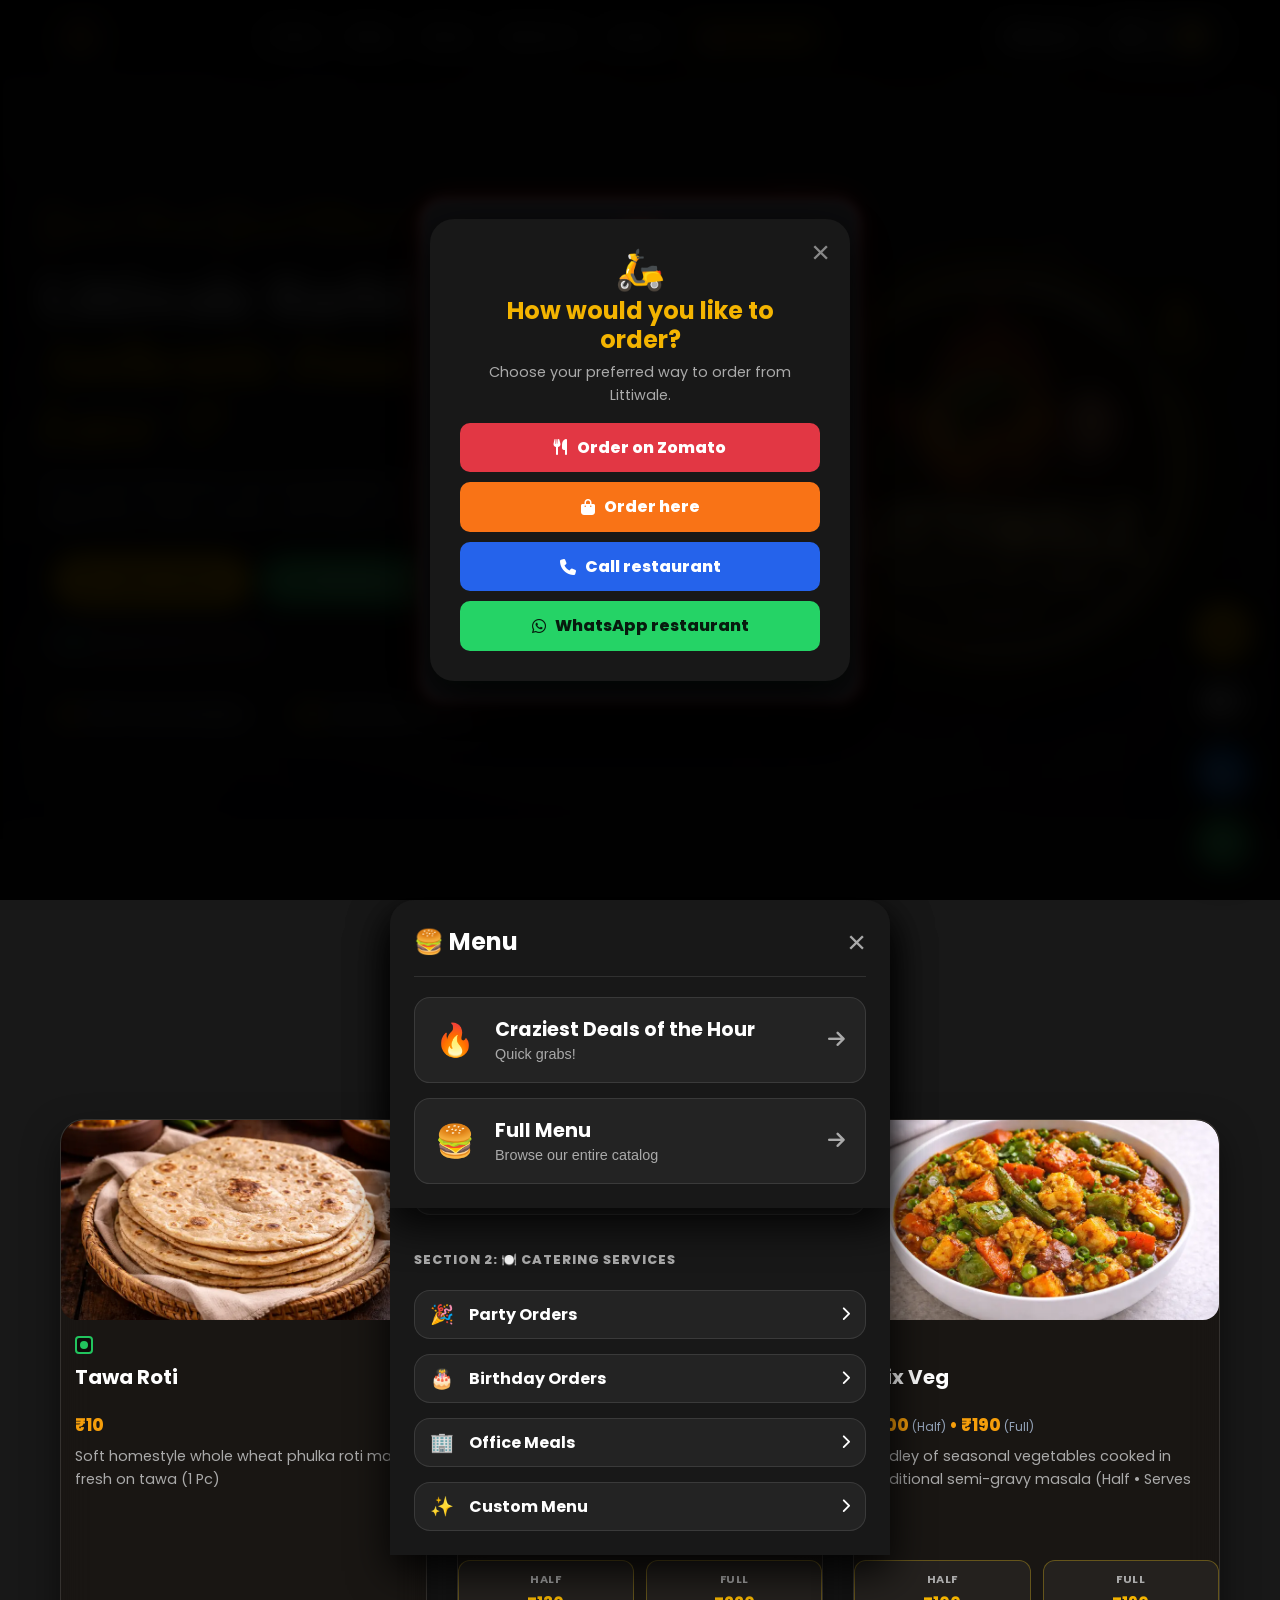
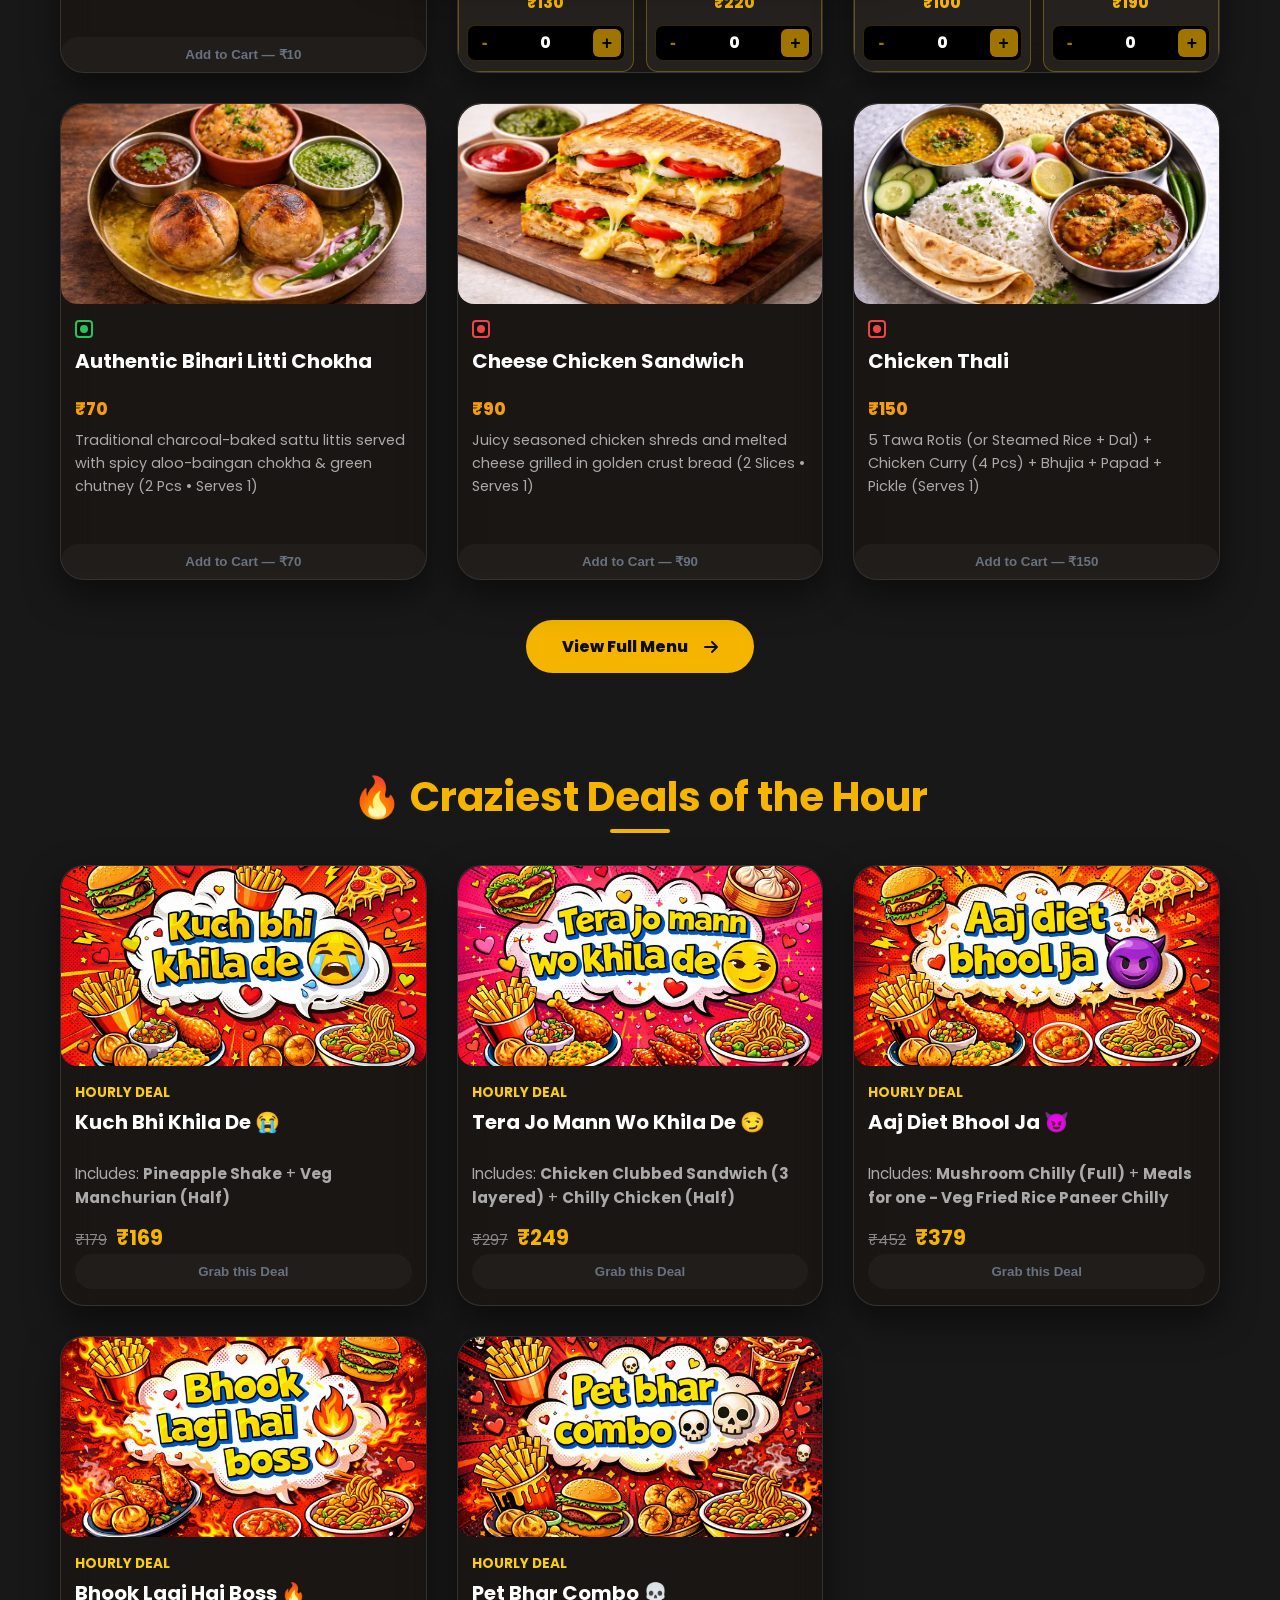
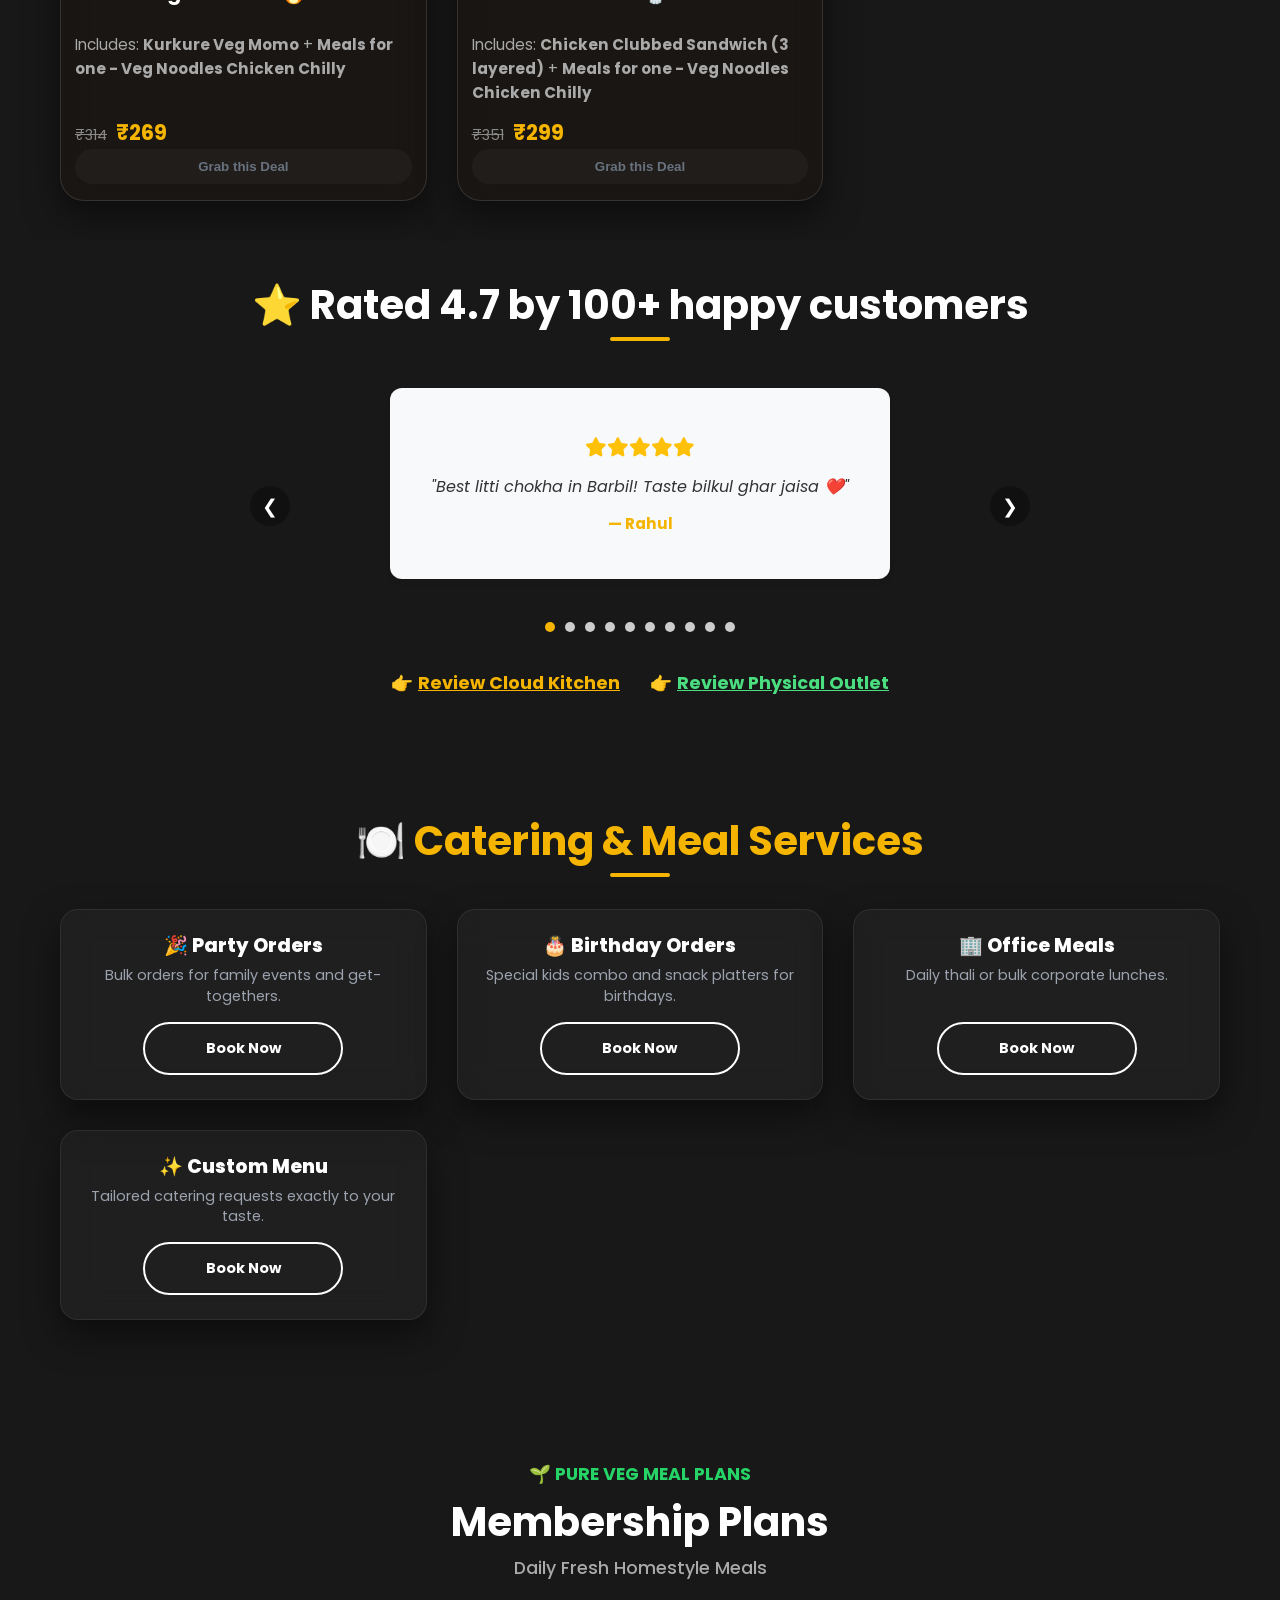
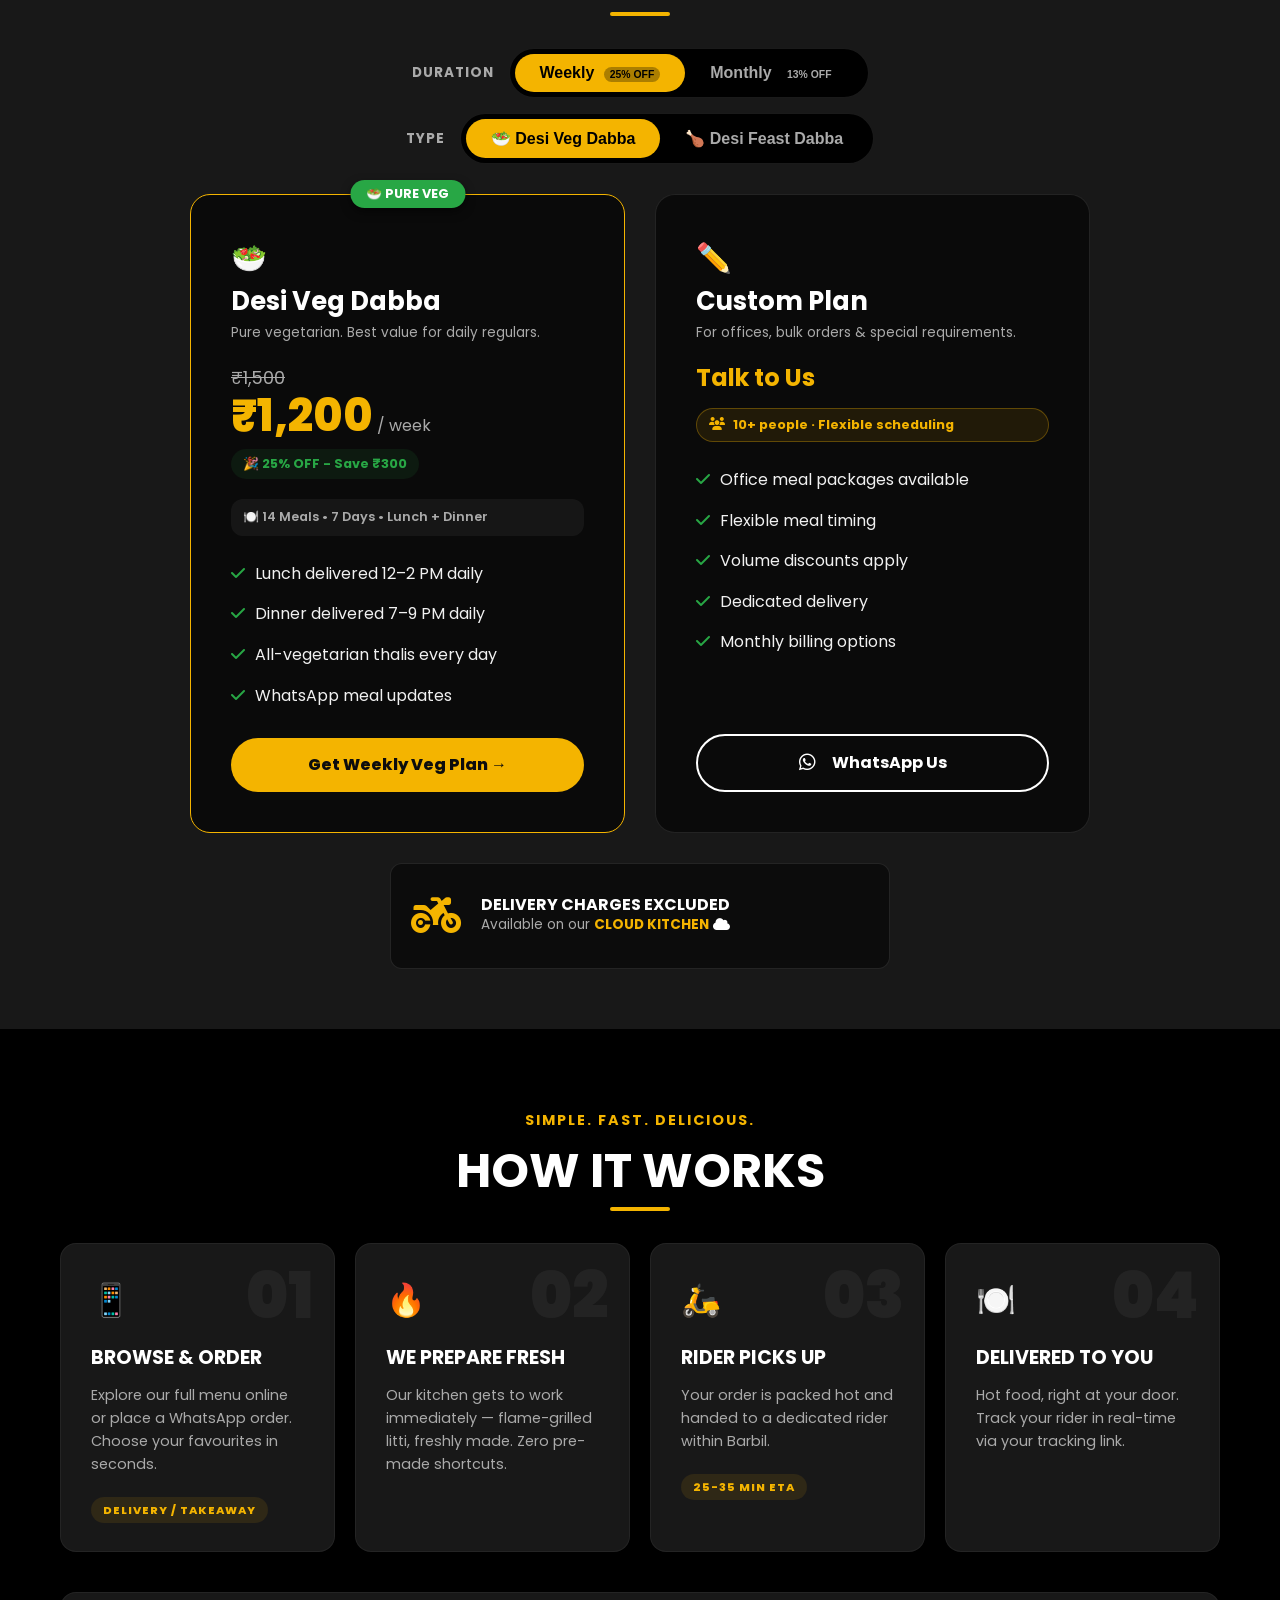
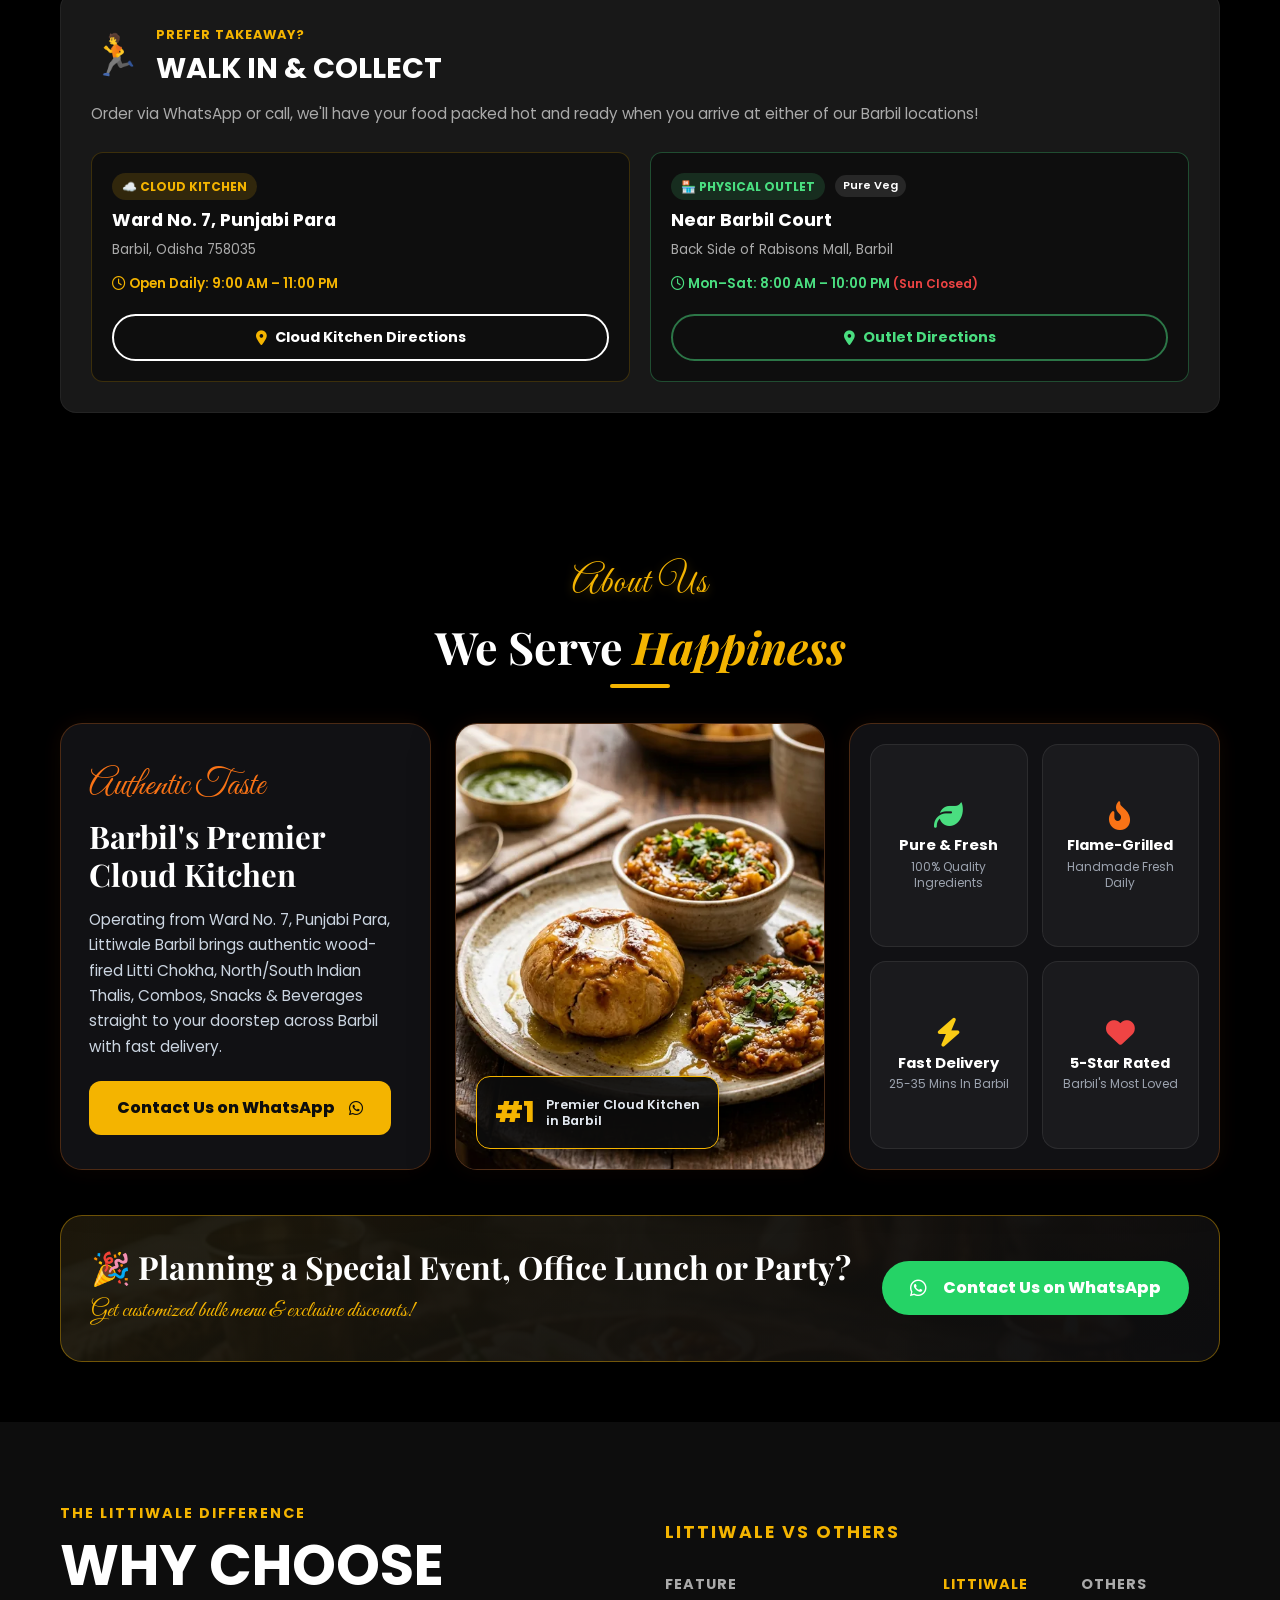
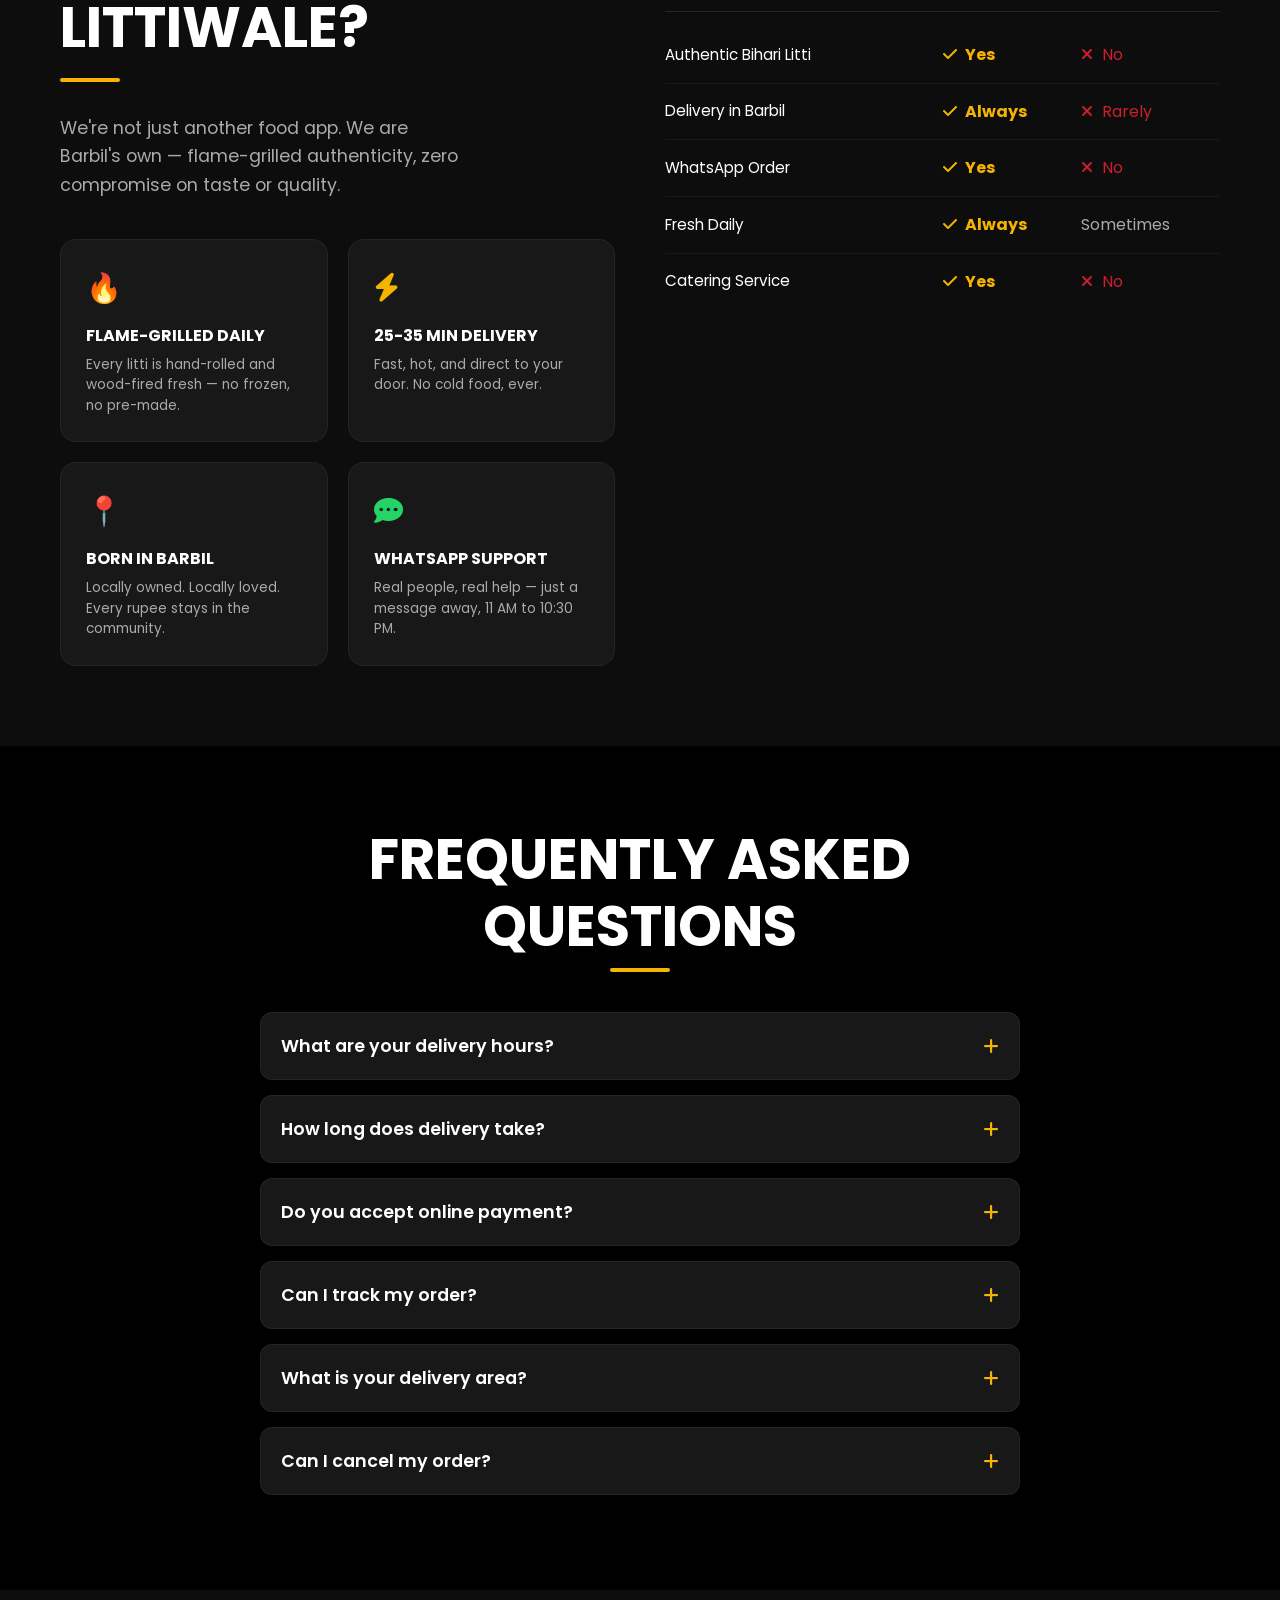
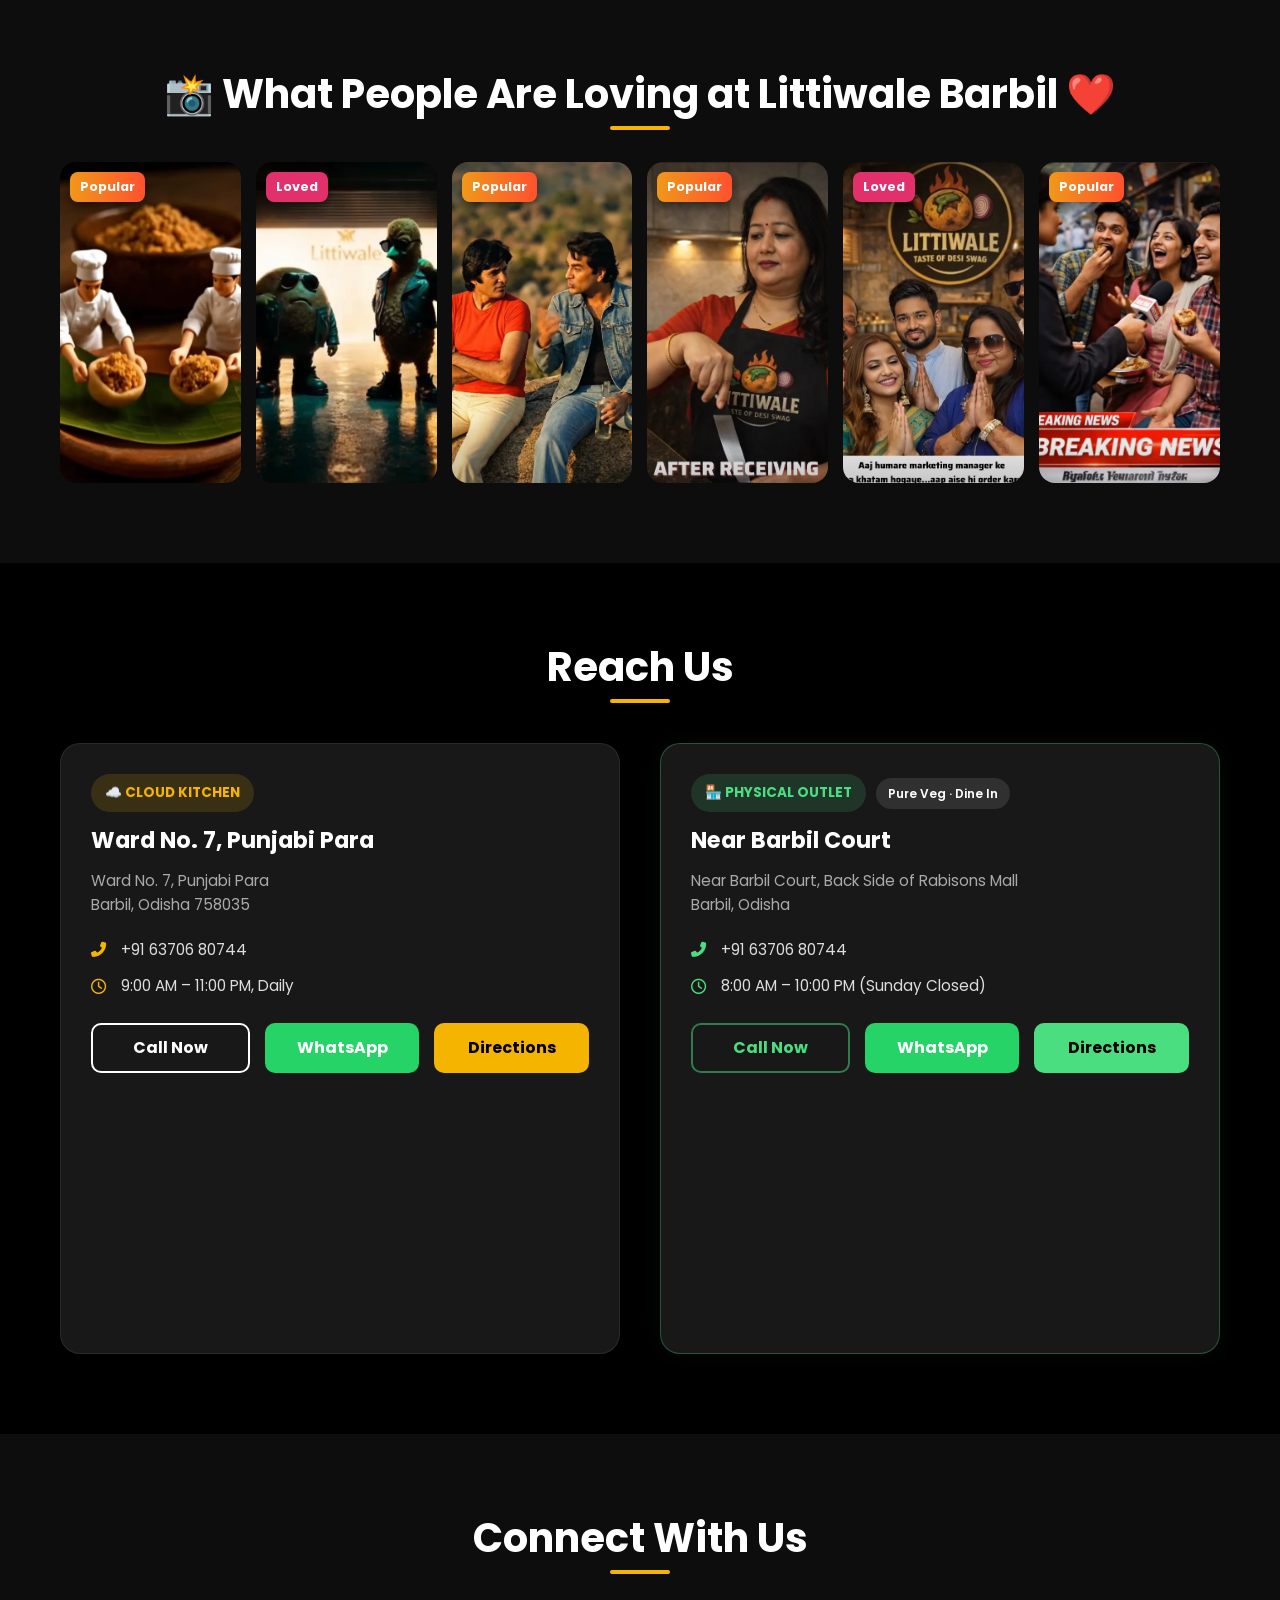
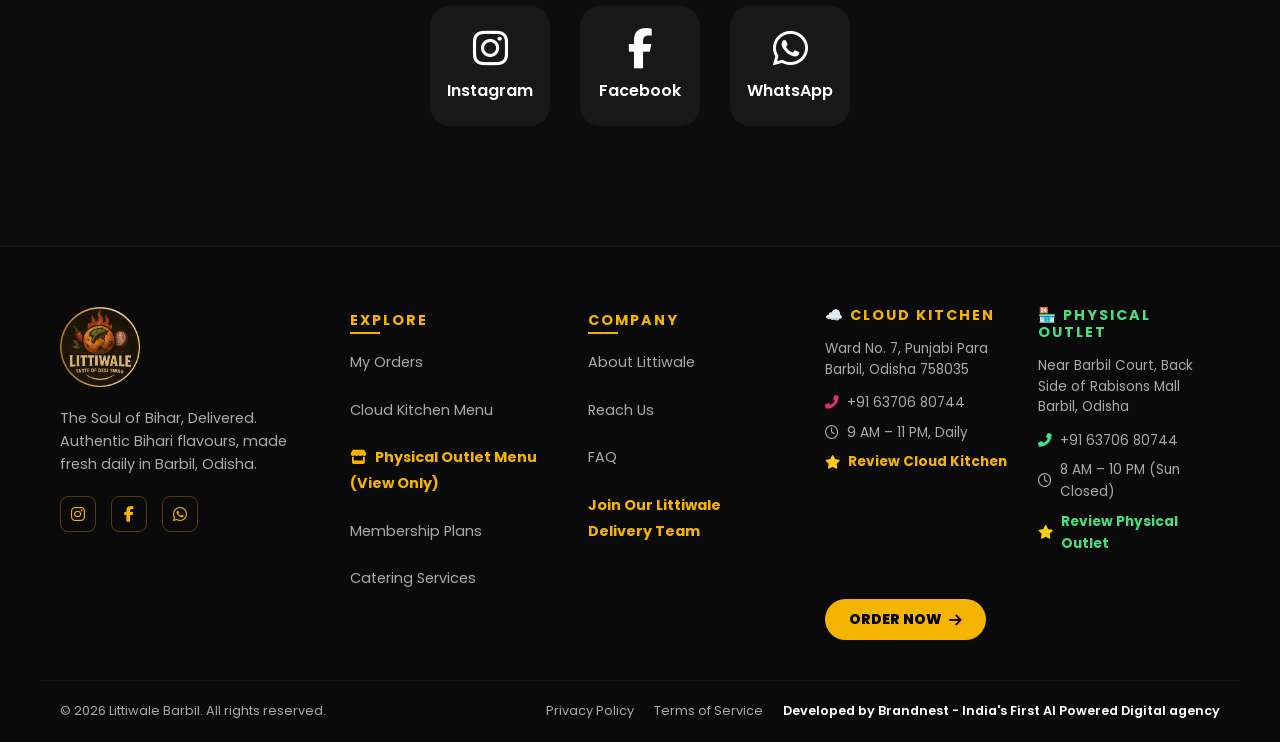
==== commit 5cb9cd91: "Add homepage order choice popup Co-authored-by: Copilot <223556219+Copilot@users.noreply.github.com>" ====
--- a/index.html
+++ b/index.html
@@ -129,7 +129,7 @@
     <link rel="apple-touch-icon" href="/images/logo.png">
     <link rel="manifest" href="/manifest.json">
 
-    <link rel="stylesheet" href="css/style.css">
+    <link rel="stylesheet" href="css/style.css?v=20261029-order-choice">
     <link rel="stylesheet" href="css/animations.css">
 
     <link
@@ -1203,16 +1203,23 @@
 
     <!-- PARTNER MODAL -->
     <div id="partner-popup" class="payment-modal">
-        <div class="payment-modal-content" style="max-width: 400px; text-align: center;">
-            <button id="close-partner-popup" class="close-btn" style="position: absolute; right: 20px; top: 15px;">&times;</button>
-            <div style="font-size: 3rem; margin-bottom: 10px; line-height: 1;">🛵</div>
-            <h2 style="font-family: var(--font-heading); color: var(--primary-color); margin-bottom: 15px;">Choose Your Preferred Ordering Option</h2>
-            <div style="display: flex; flex-direction: column; gap: 15px;">
-                <button onclick="window.location.href='/menu'" class="btn btn-primary" style="font-size: 1.1rem; padding: 12px; font-weight: bold; border:none;">
-                    Order Directly from Website
-                </button>
-                <a href="https://zomato.onelink.me/xqzv/pehoc5j0" target="_blank" class="btn" style="background:#e23744; color:#fff; font-size: 1.1rem; padding: 12px; border-radius: 8px; font-weight: bold; text-decoration:none;">
-                    Zomato
+        <div class="payment-modal-content partner-popup-content" style="max-width: 420px; text-align: center;">
+            <button id="close-partner-popup" class="close-btn" aria-label="Close ordering options" style="position: absolute; right: 20px; top: 15px;">&times;</button>
+            <div style="font-size: 2.5rem; margin-bottom: 8px; line-height: 1;">🛵</div>
+            <h2 style="font-family: var(--font-heading); color: var(--primary-color); margin: 0 24px 6px;">How would you like to order?</h2>
+            <p style="color: var(--text-secondary); margin: 0 0 16px; font-size: 0.9rem;">Choose your preferred way to order from Littiwale.</p>
+            <div class="partner-order-options">
+                <a href="https://zomato.onelink.me/xqzv/pehoc5j0" target="_blank" rel="noopener noreferrer" class="partner-order-option partner-order-zomato">
+                    <i class="fas fa-utensils" aria-hidden="true"></i> Order on Zomato
+                </a>
+                <a href="/menu" class="partner-order-option partner-order-menu">
+                    <i class="fas fa-bag-shopping" aria-hidden="true"></i> Order here
+                </a>
+                <a href="tel:+916370680744" class="partner-order-option partner-order-call">
+                    <i class="fas fa-phone" aria-hidden="true"></i> Call restaurant
+                </a>
+                <a href="https://wa.me/916370680744" target="_blank" rel="noopener noreferrer" class="partner-order-option partner-order-whatsapp">
+                    <i class="fab fa-whatsapp" aria-hidden="true"></i> WhatsApp restaurant
                 </a>
             </div>
         </div>
@@ -1457,8 +1464,8 @@
         }
     </script>
 
-    <script src="js/main.js"></script>
-    <script src="js/restaurant-timing.js"></script>
+    <script src="js/main.js?v=20261029-order-choice"></script>
+    <script src="js/restaurant-timing.js?v=20261029-order-choice"></script>
 
     <div id="cart-toast"></div>
 </body>
--- a/css/style.css
+++ b/css/style.css
@@ -658,6 +658,36 @@
         left: 50% !important;
         transform: translateX(-50%) !important;
         z-index: 10 !important;
+    }
+
+    .menu-card .menu-img-container .mob-variant-controls {
+        position: absolute;
+        bottom: 6px;
+        left: 4px;
+        right: 4px;
+        z-index: 10;
+        display: flex;
+        flex-direction: column;
+        gap: 4px;
+    }
+
+    .mob-variant-select {
+        width: 100%;
+        min-width: 0;
+        height: 28px;
+        border-radius: 7px;
+        padding: 2px 4px;
+        background: #18181b;
+        color: #fff;
+        border: 1px solid #22c55e;
+        font-size: 0.7rem;
+    }
+
+    .mob-variant-controls .mob-add-btn {
+        position: static !important;
+        transform: none !important;
+        width: 100% !important;
+        height: 26px !important;
     }
 
     .mob-add-btn {
@@ -1952,6 +1982,39 @@
 .payment-modal.show .payment-modal-content {
     transform: translateY(0);
 }
+#partner-popup {
+    z-index: 100001;
+}
+.partner-popup-content {
+    max-height: calc(100dvh - 32px);
+    overflow-y: auto;
+}
+.partner-order-options {
+    display: grid;
+    gap: 10px;
+}
+.partner-order-option {
+    display: flex;
+    align-items: center;
+    justify-content: center;
+    gap: 9px;
+    min-height: 48px;
+    padding: 11px 16px;
+    border: 1px solid transparent;
+    border-radius: 10px;
+    color: #fff;
+    font-weight: 800;
+    text-decoration: none;
+    transition: filter 0.2s ease, transform 0.2s ease;
+}
+.partner-order-option:hover {
+    filter: brightness(1.1);
+    transform: translateY(-1px);
+}
+.partner-order-zomato { background: #e23744; }
+.partner-order-menu { background: #f97316; }
+.partner-order-call { background: #2563eb; }
+.partner-order-whatsapp { background: #25d366; color: #071b0e; }
 .payment-step {
     animation: fadeInSlide 0.3s ease forwards;
 }
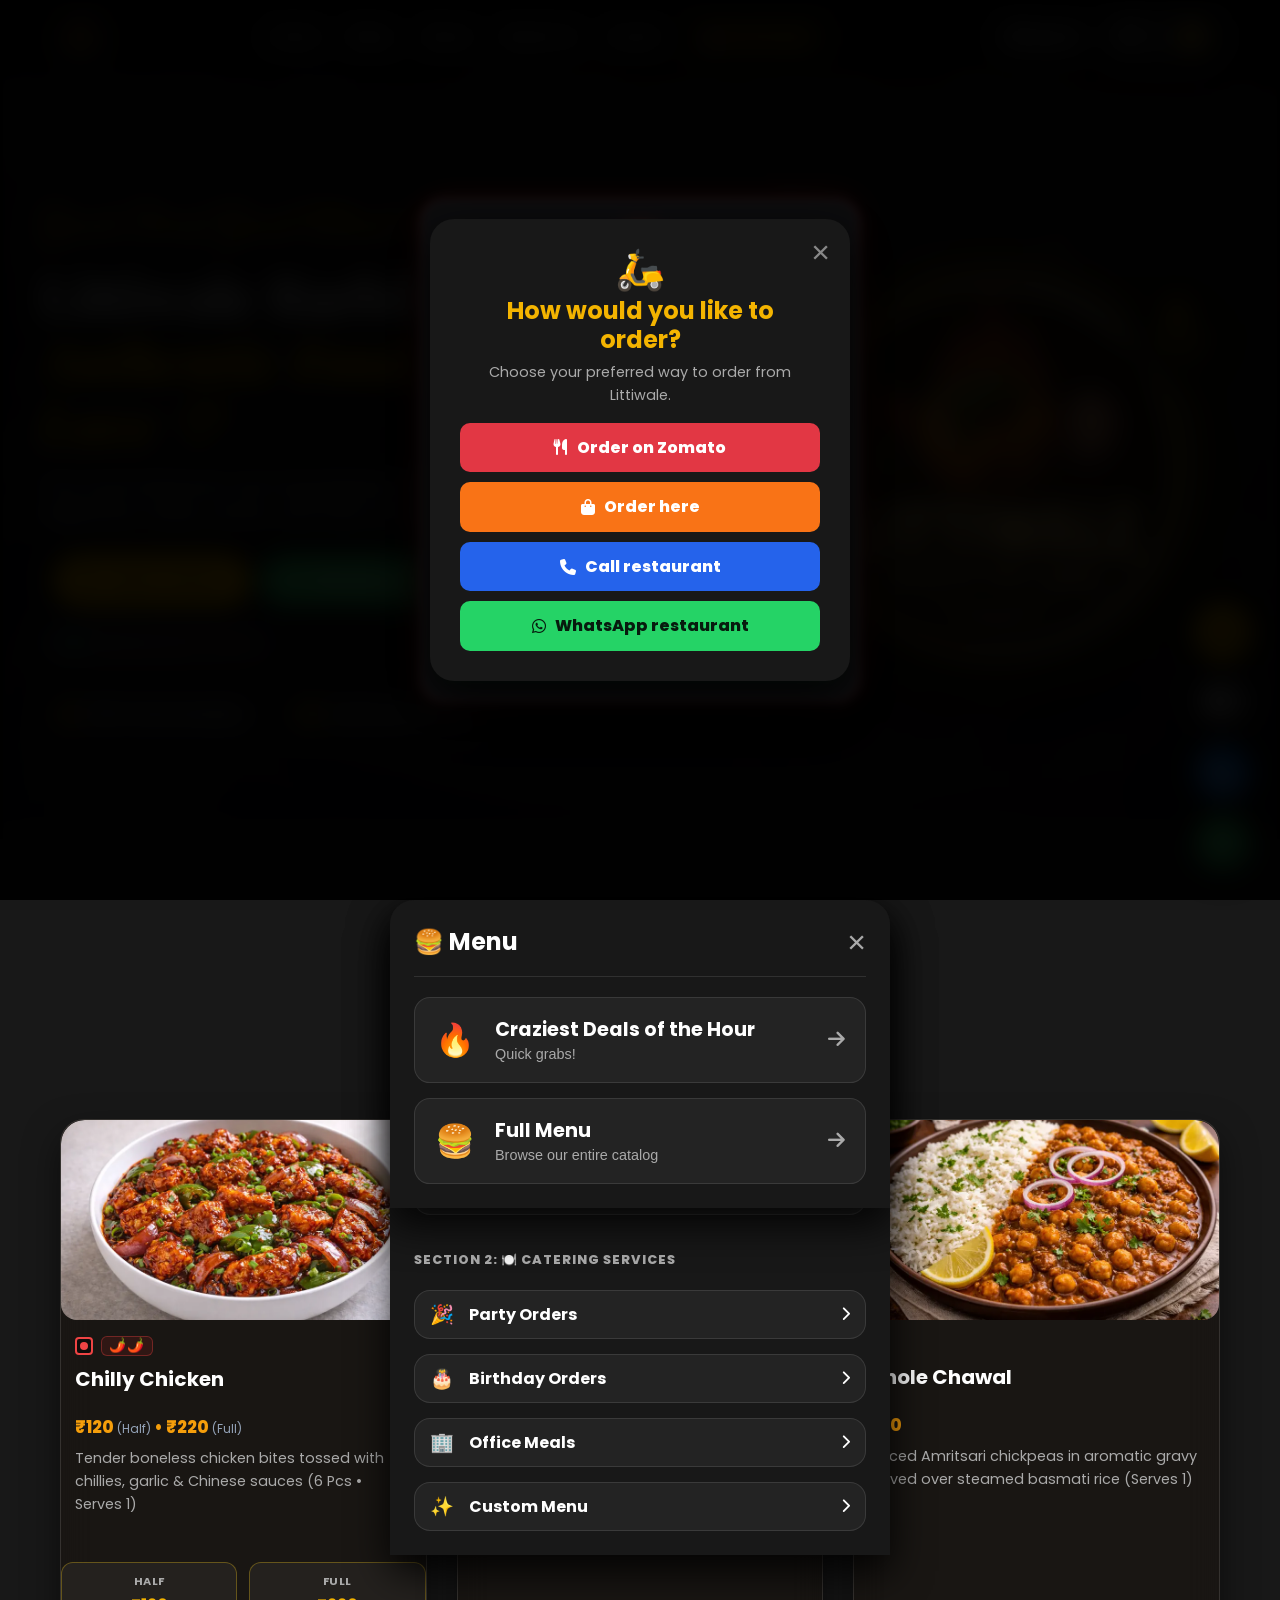
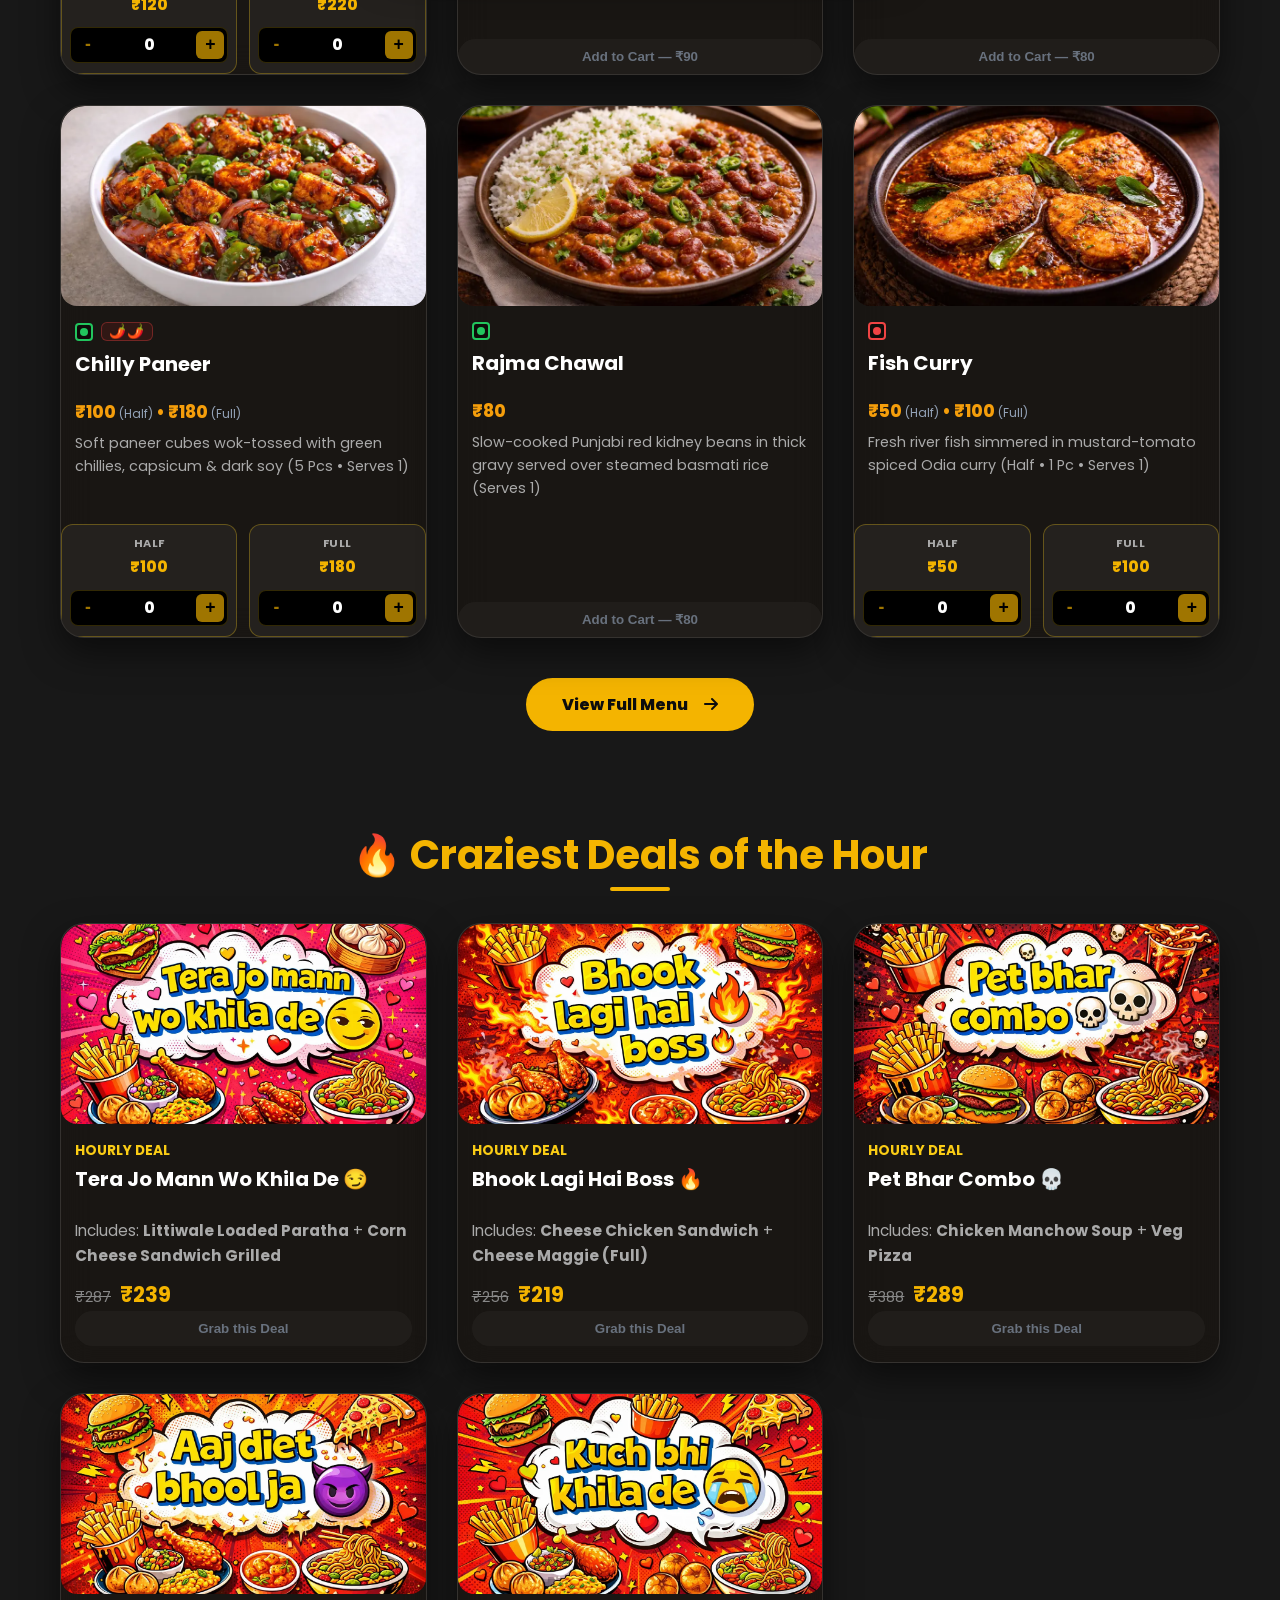
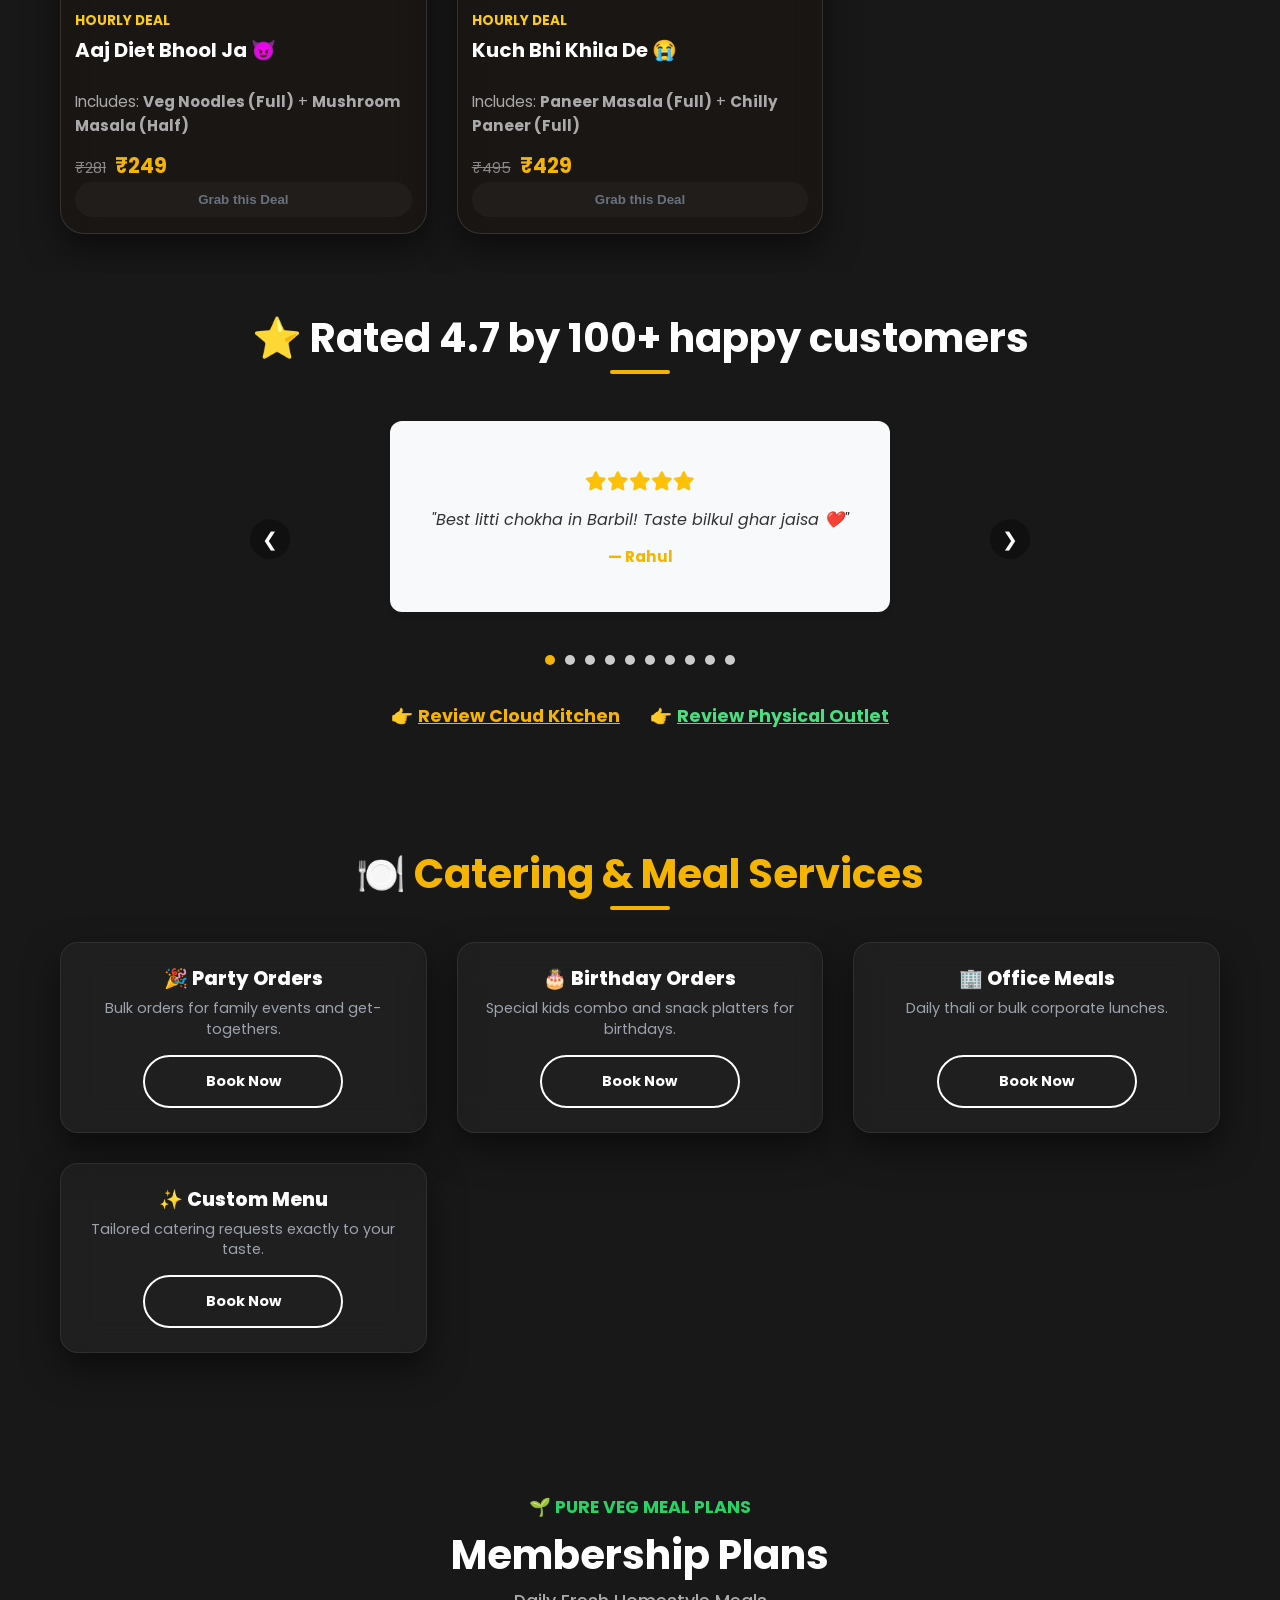
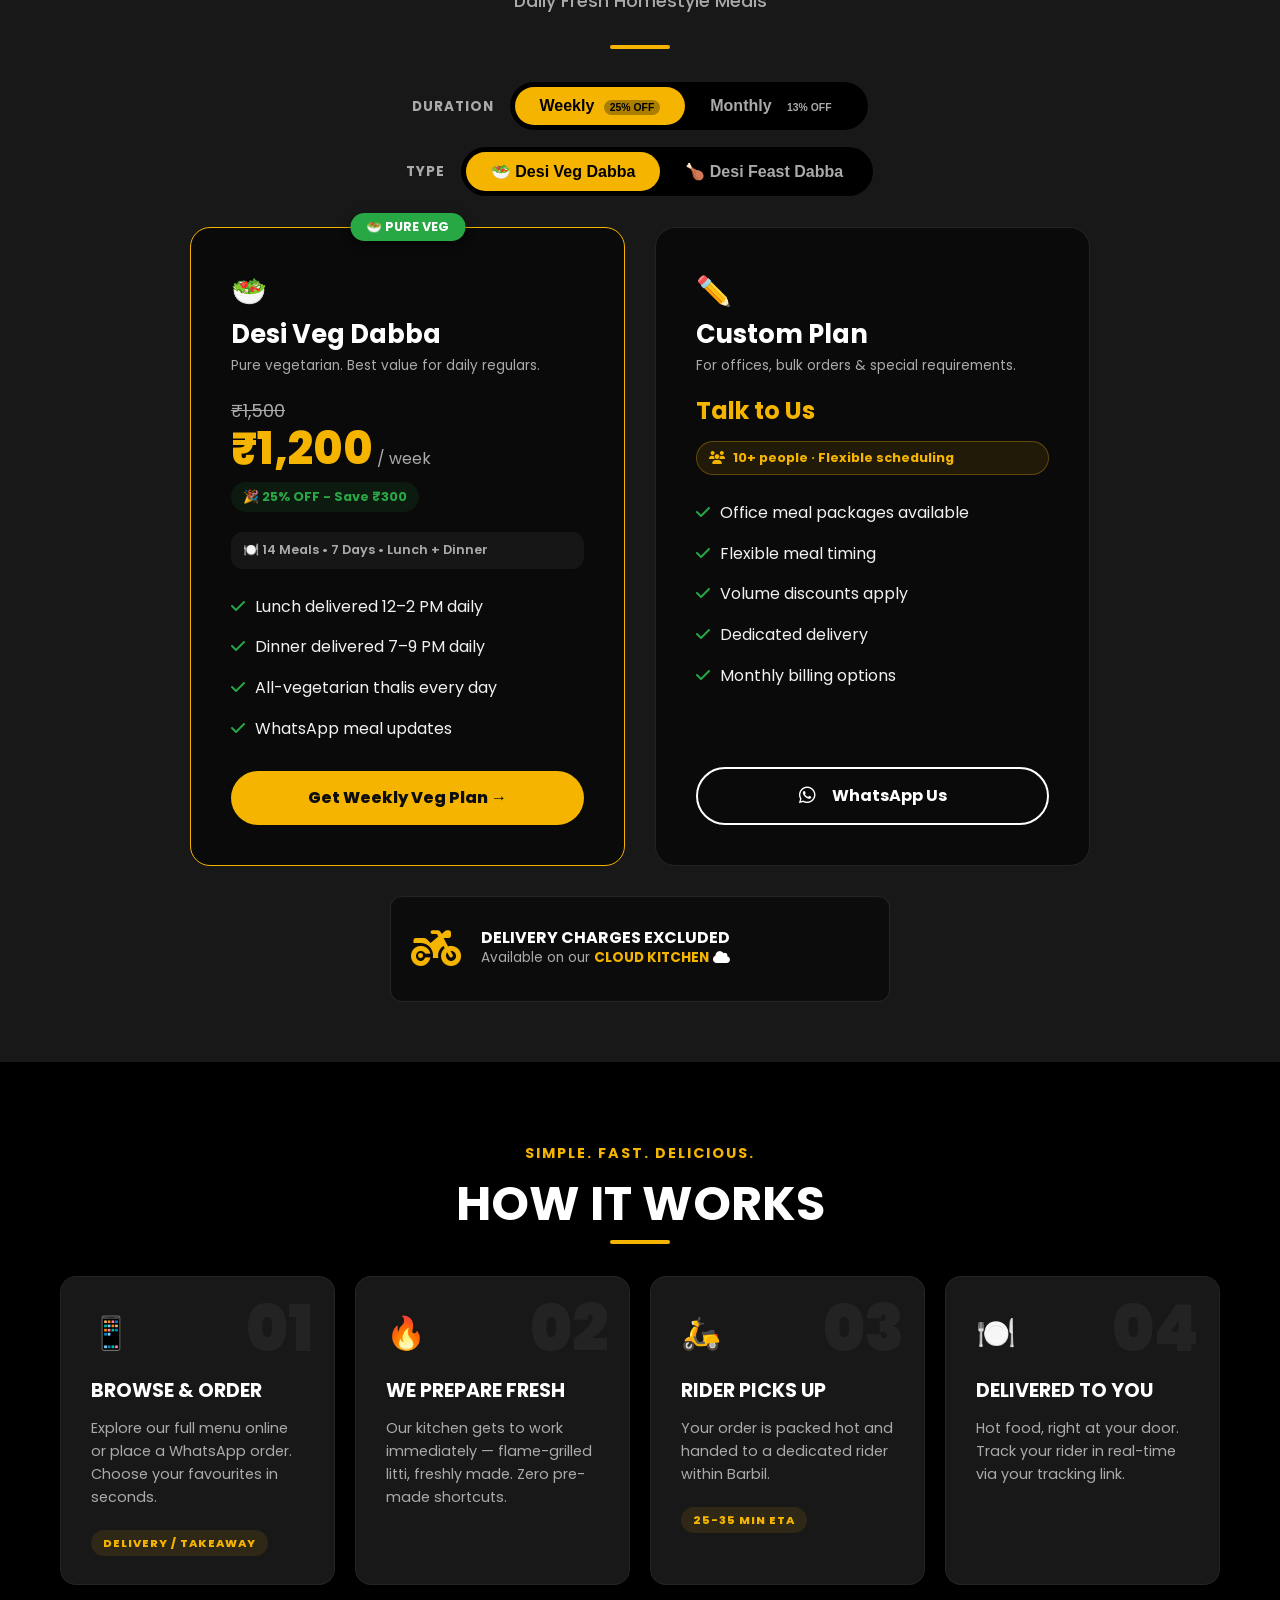
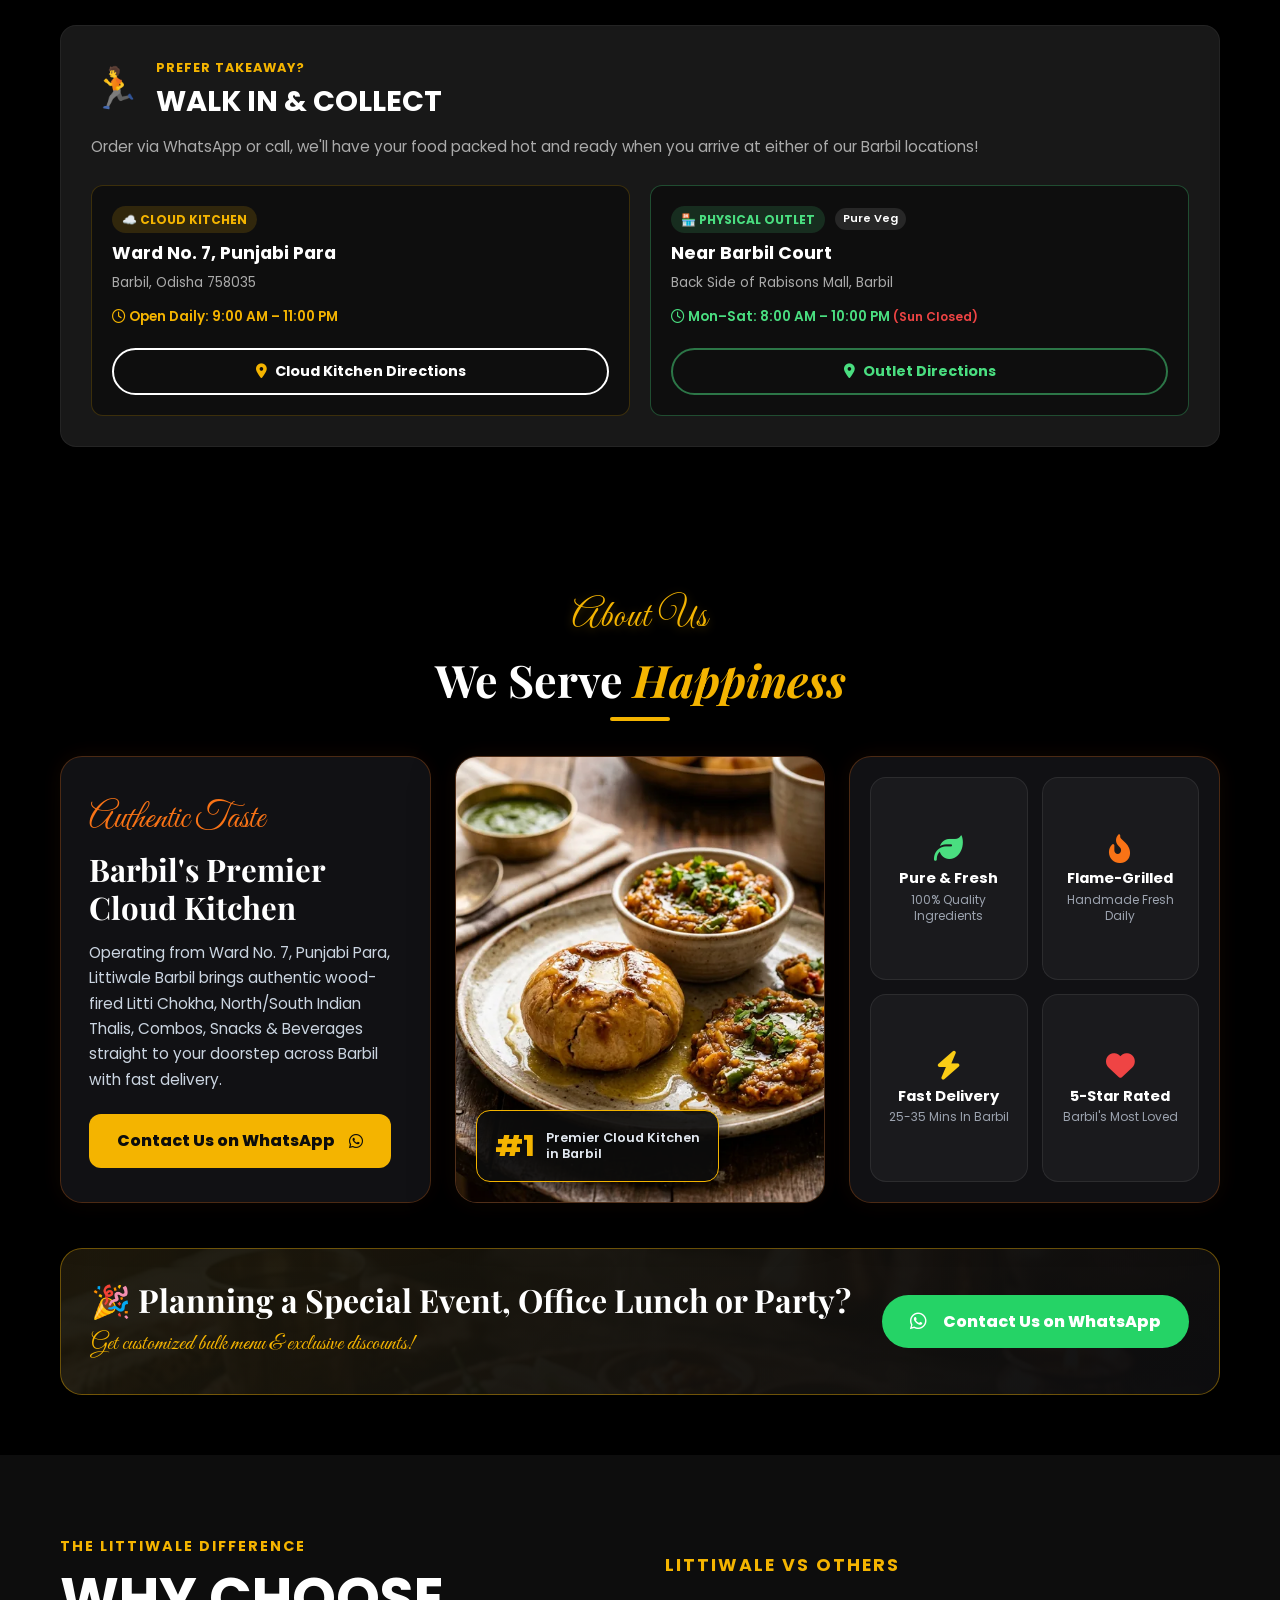
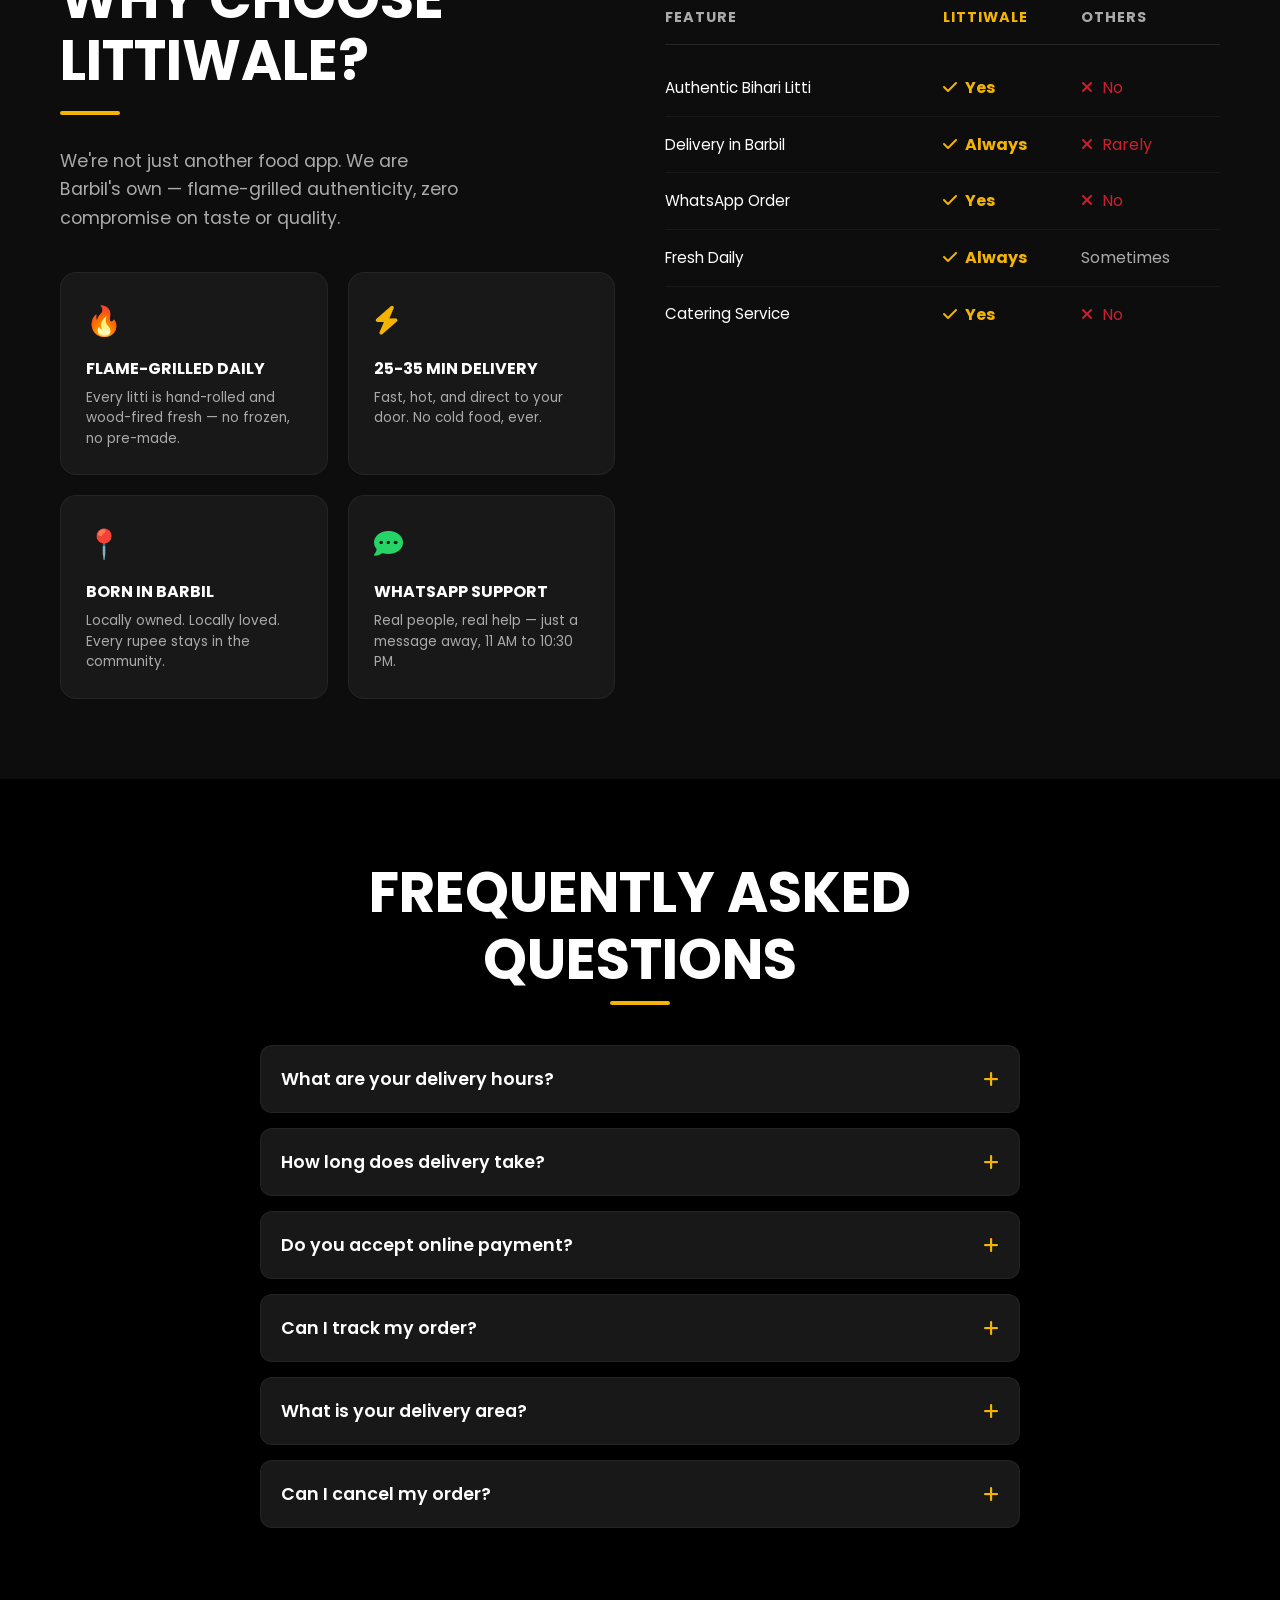
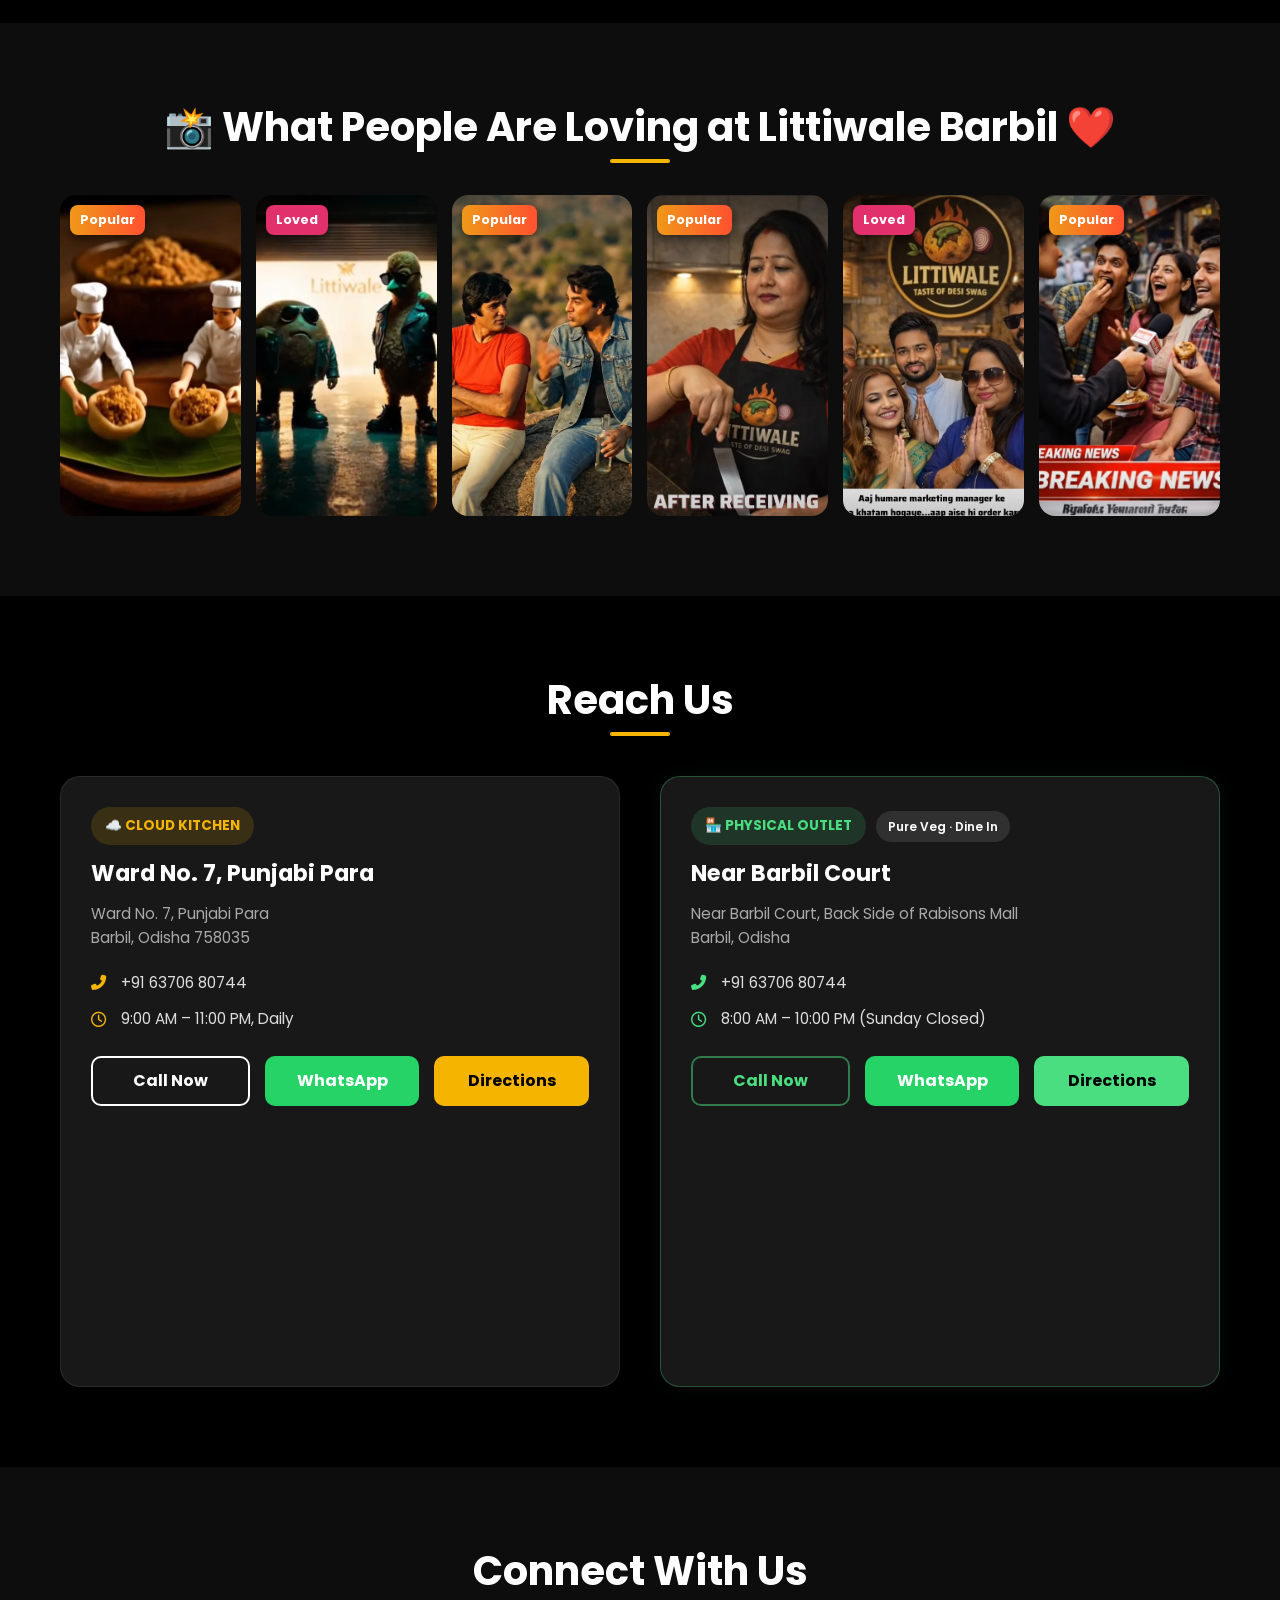
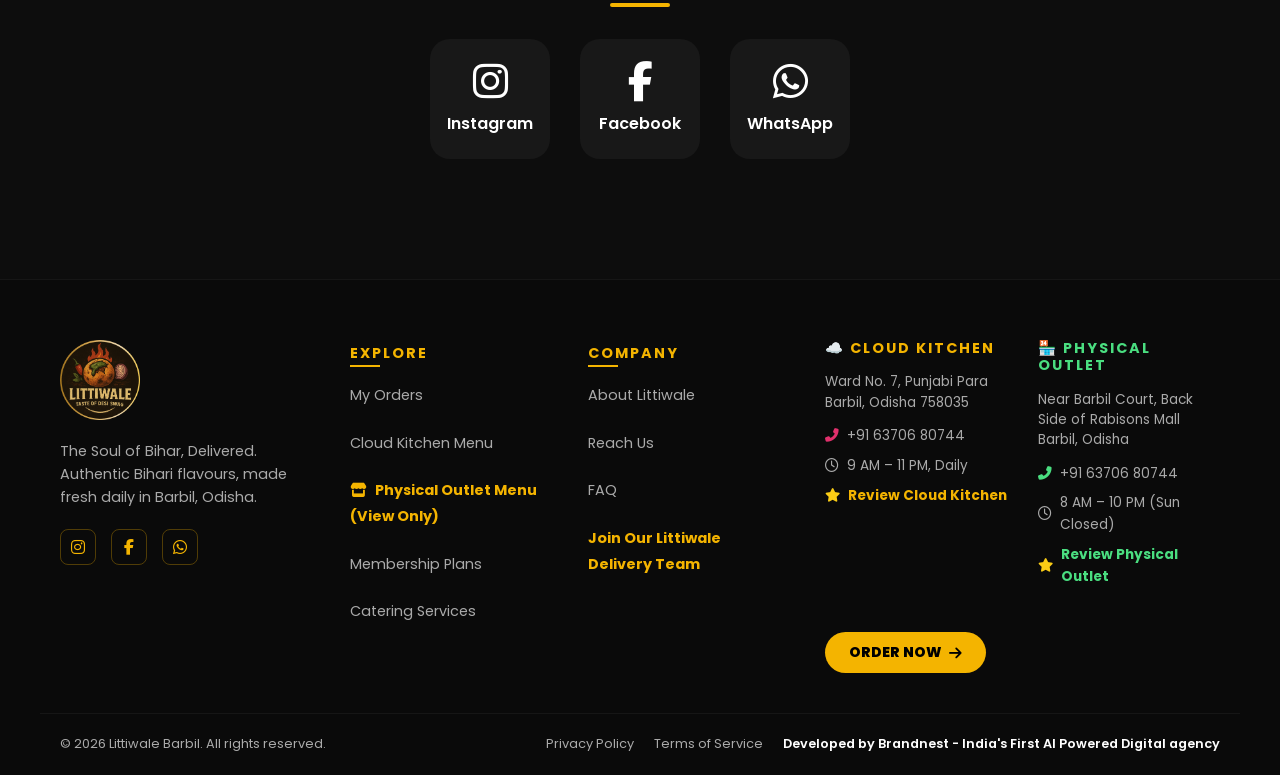
==== commit 2ceeb40a: "Support priced menu variants on customer site Co-authored-by: Copilot <223556219+Copilot@users.norep" ====
--- a/index.html
+++ b/index.html
@@ -1464,7 +1464,7 @@
         }
     </script>
 
-    <script src="js/main.js?v=20261029-order-choice"></script>
+    <script src="js/main.js?v=20261029-priced-variants"></script>
     <script src="js/restaurant-timing.js?v=20261029-order-choice"></script>
 
     <div id="cart-toast"></div>
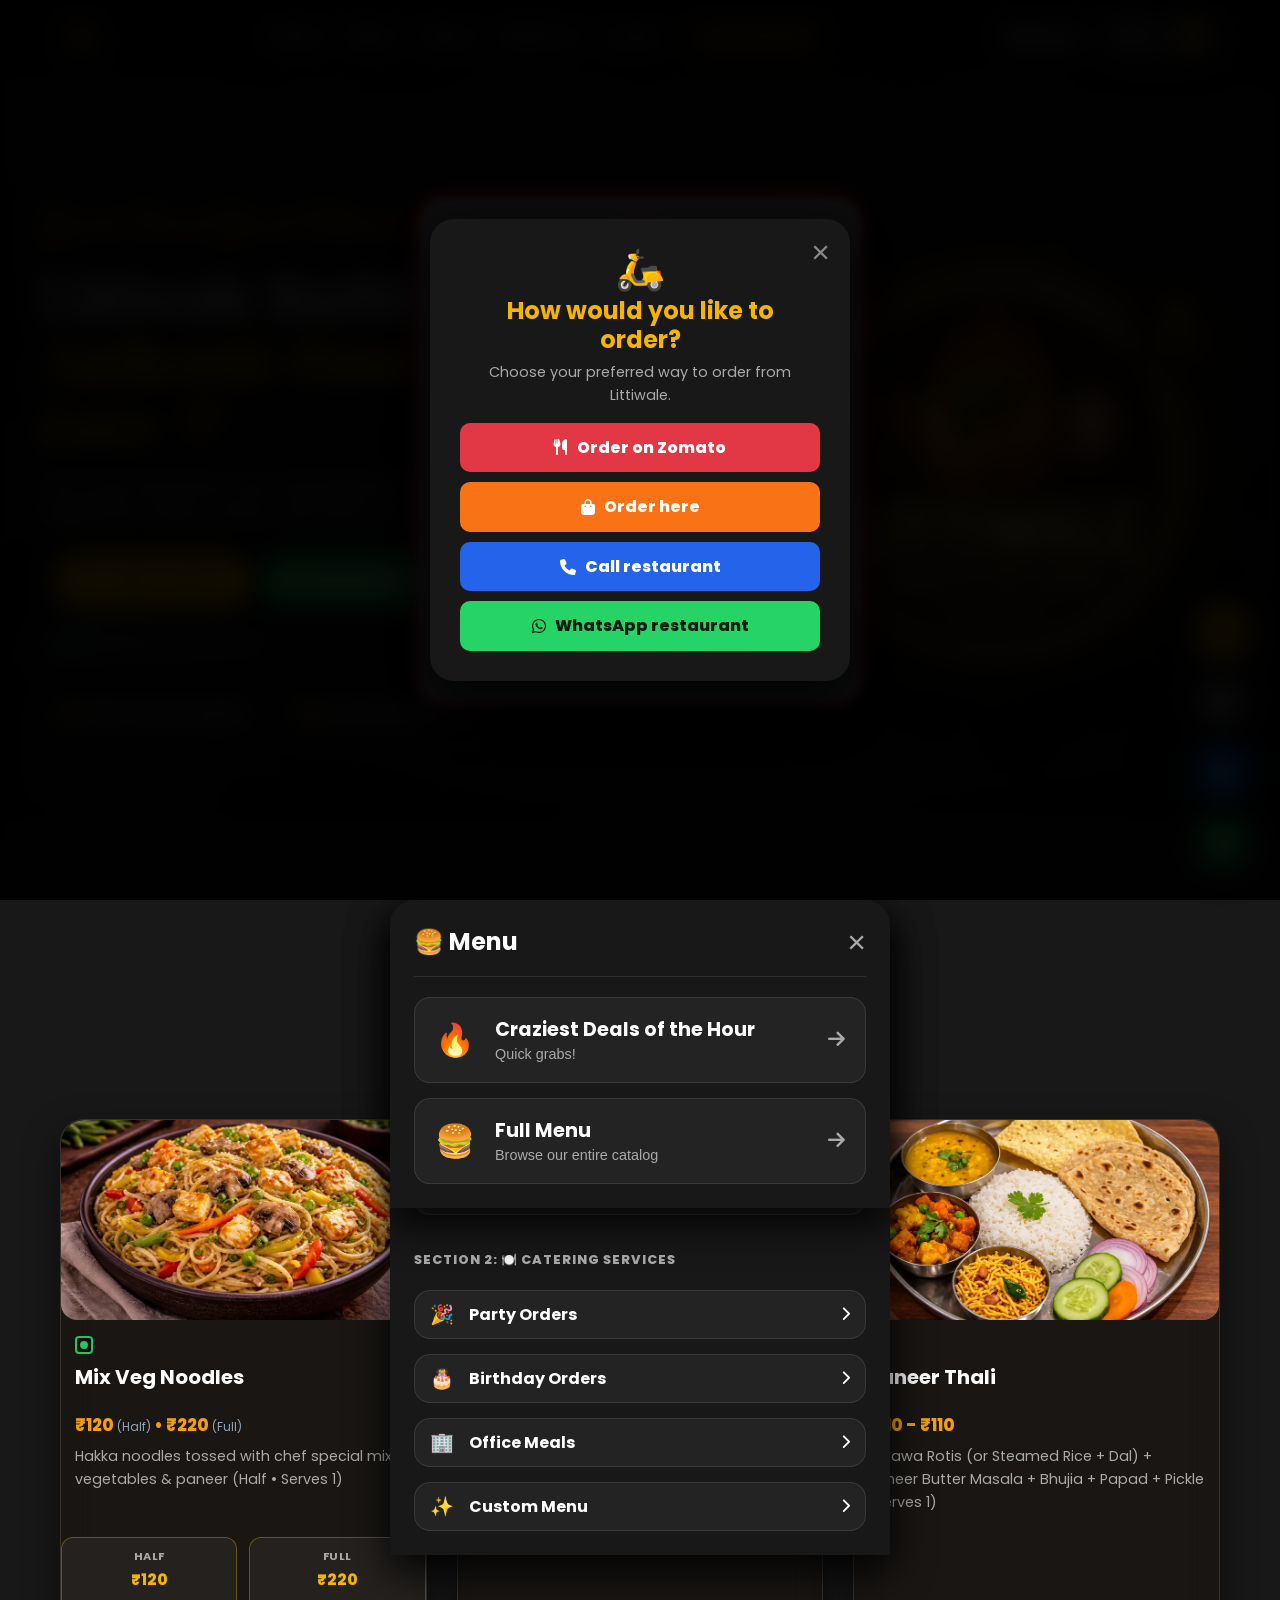
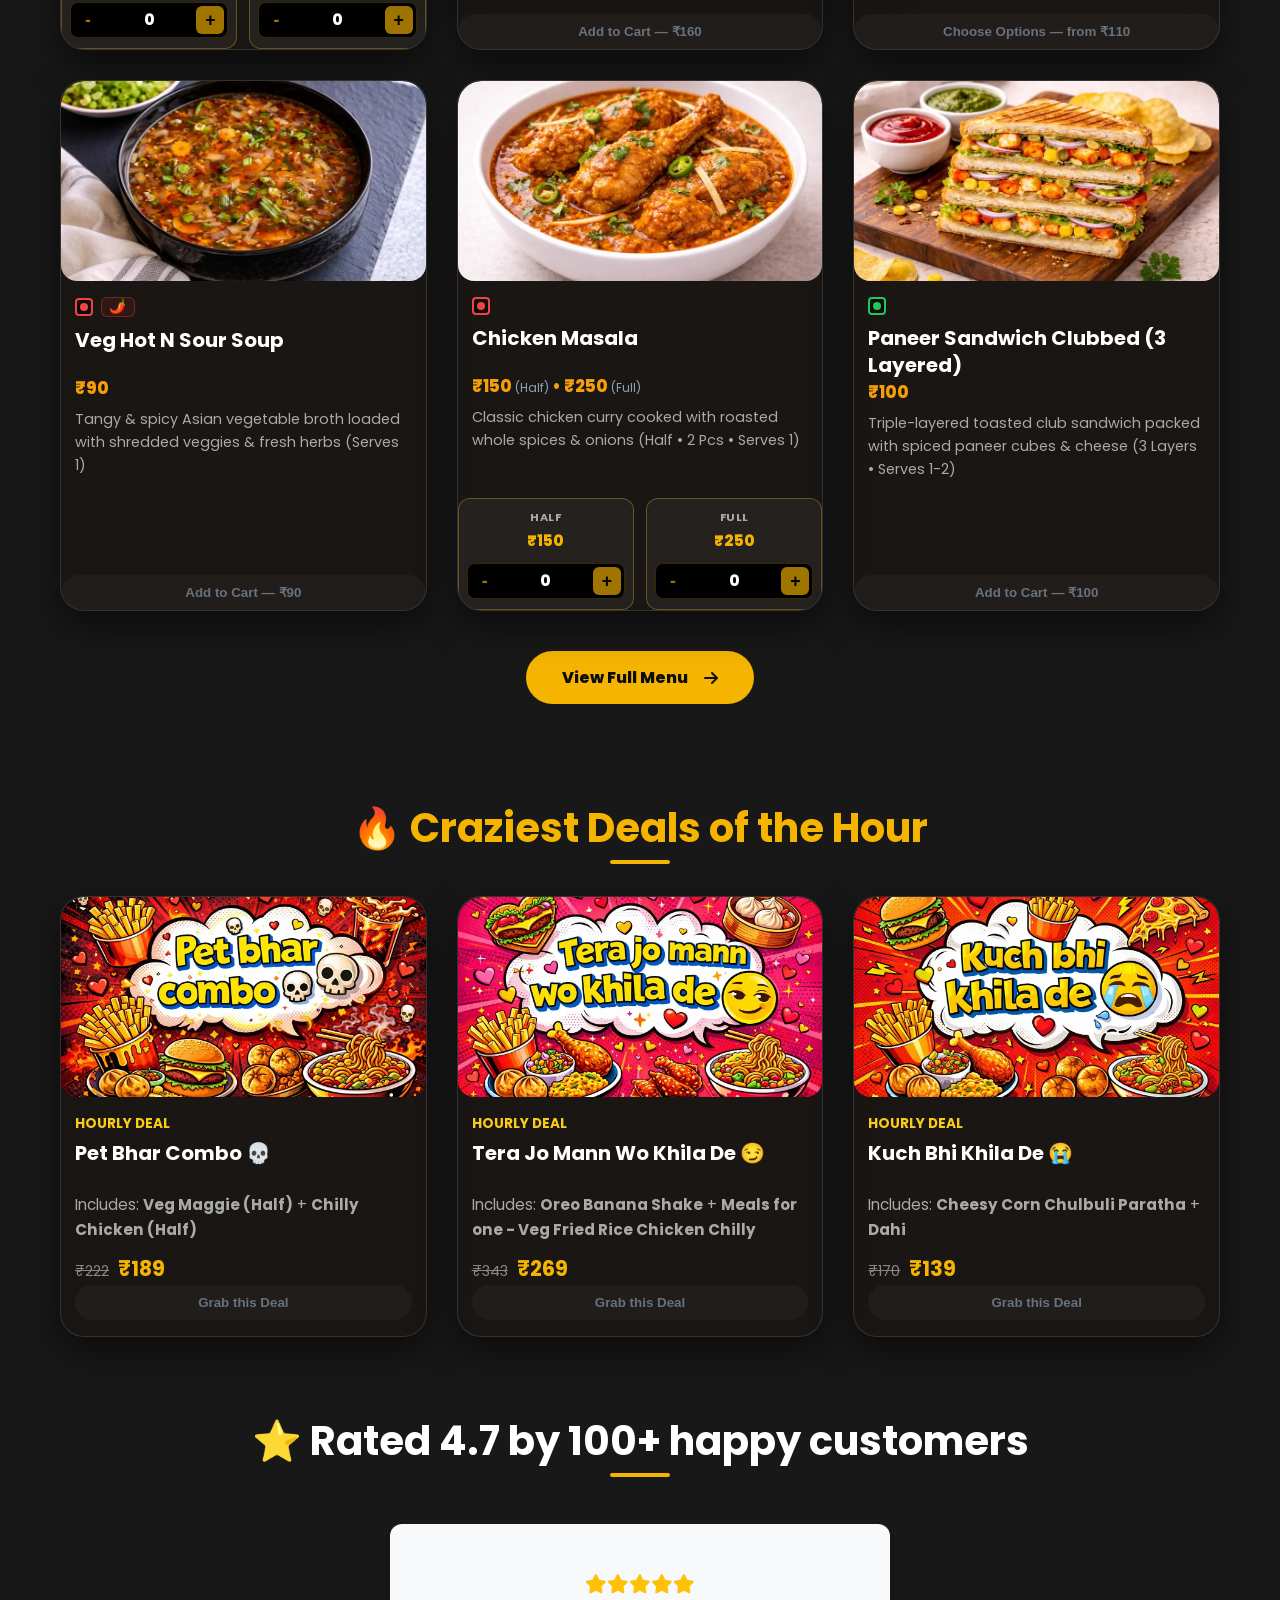
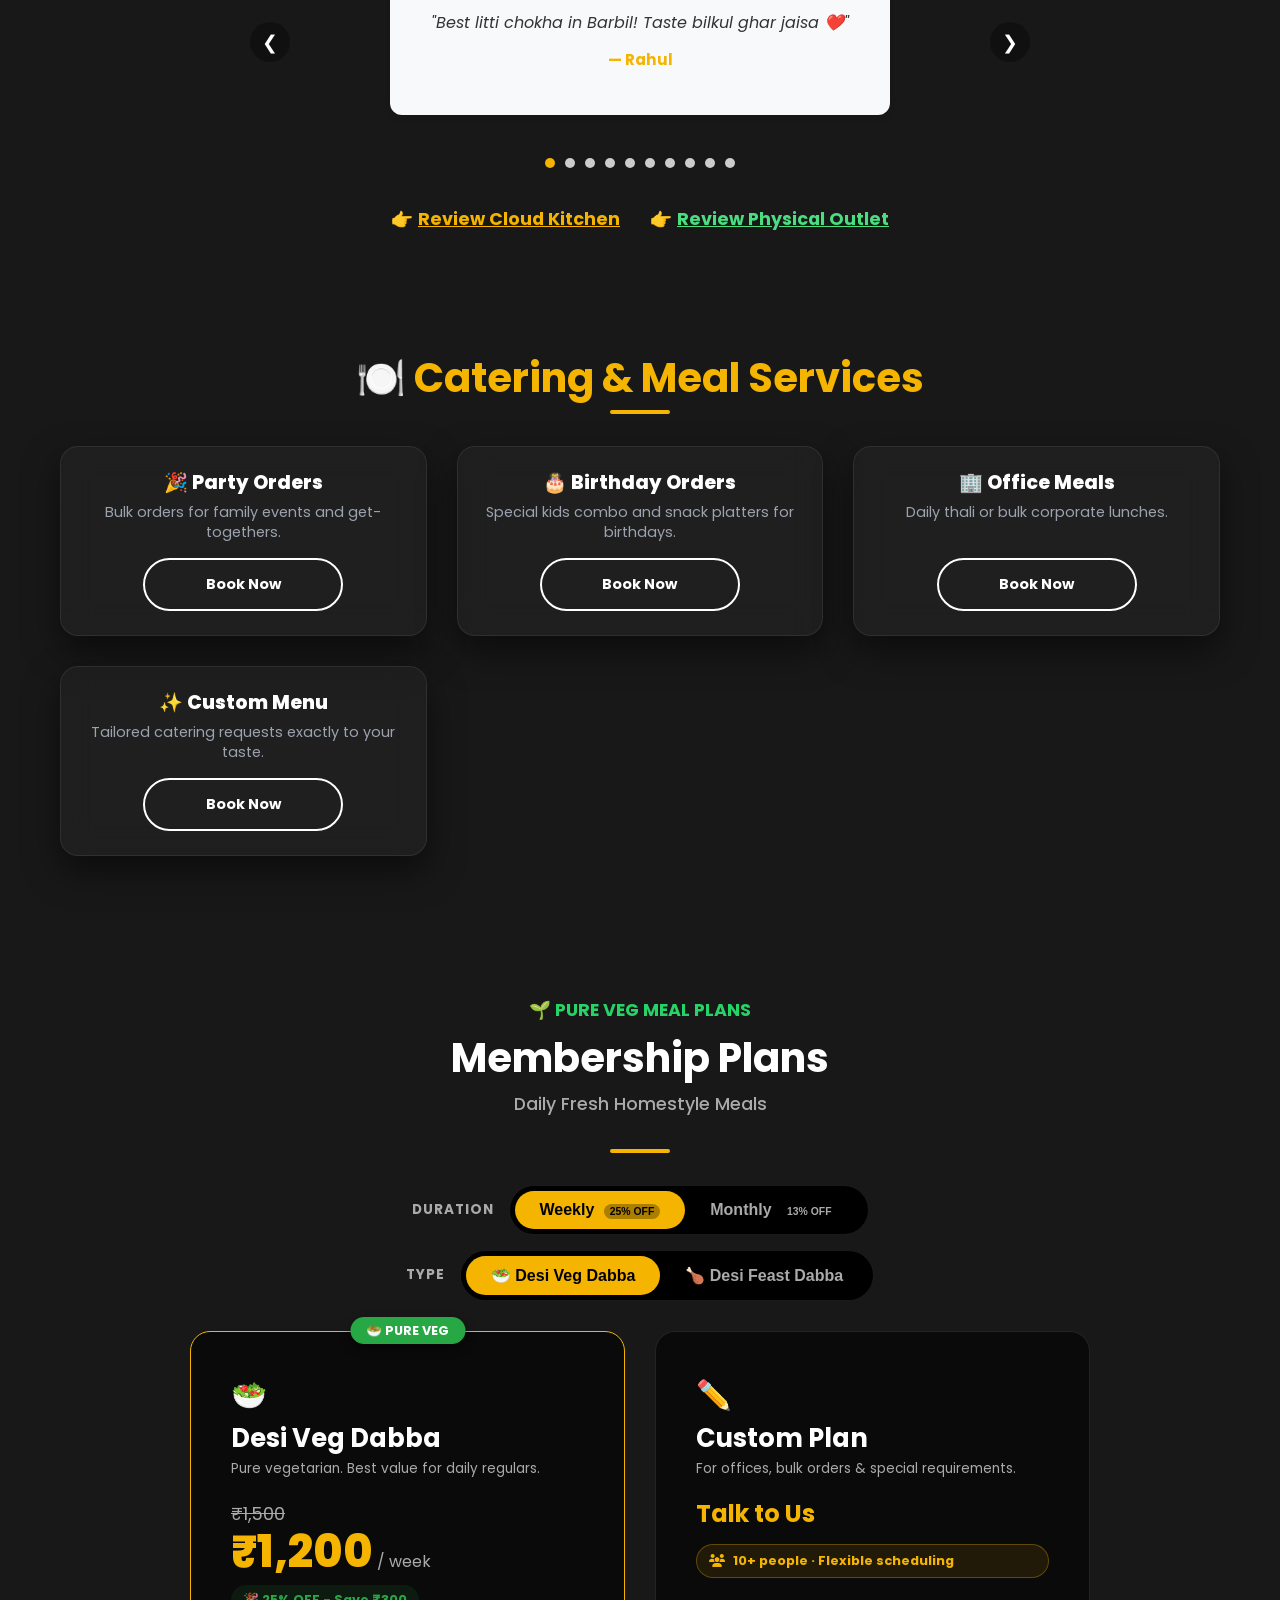
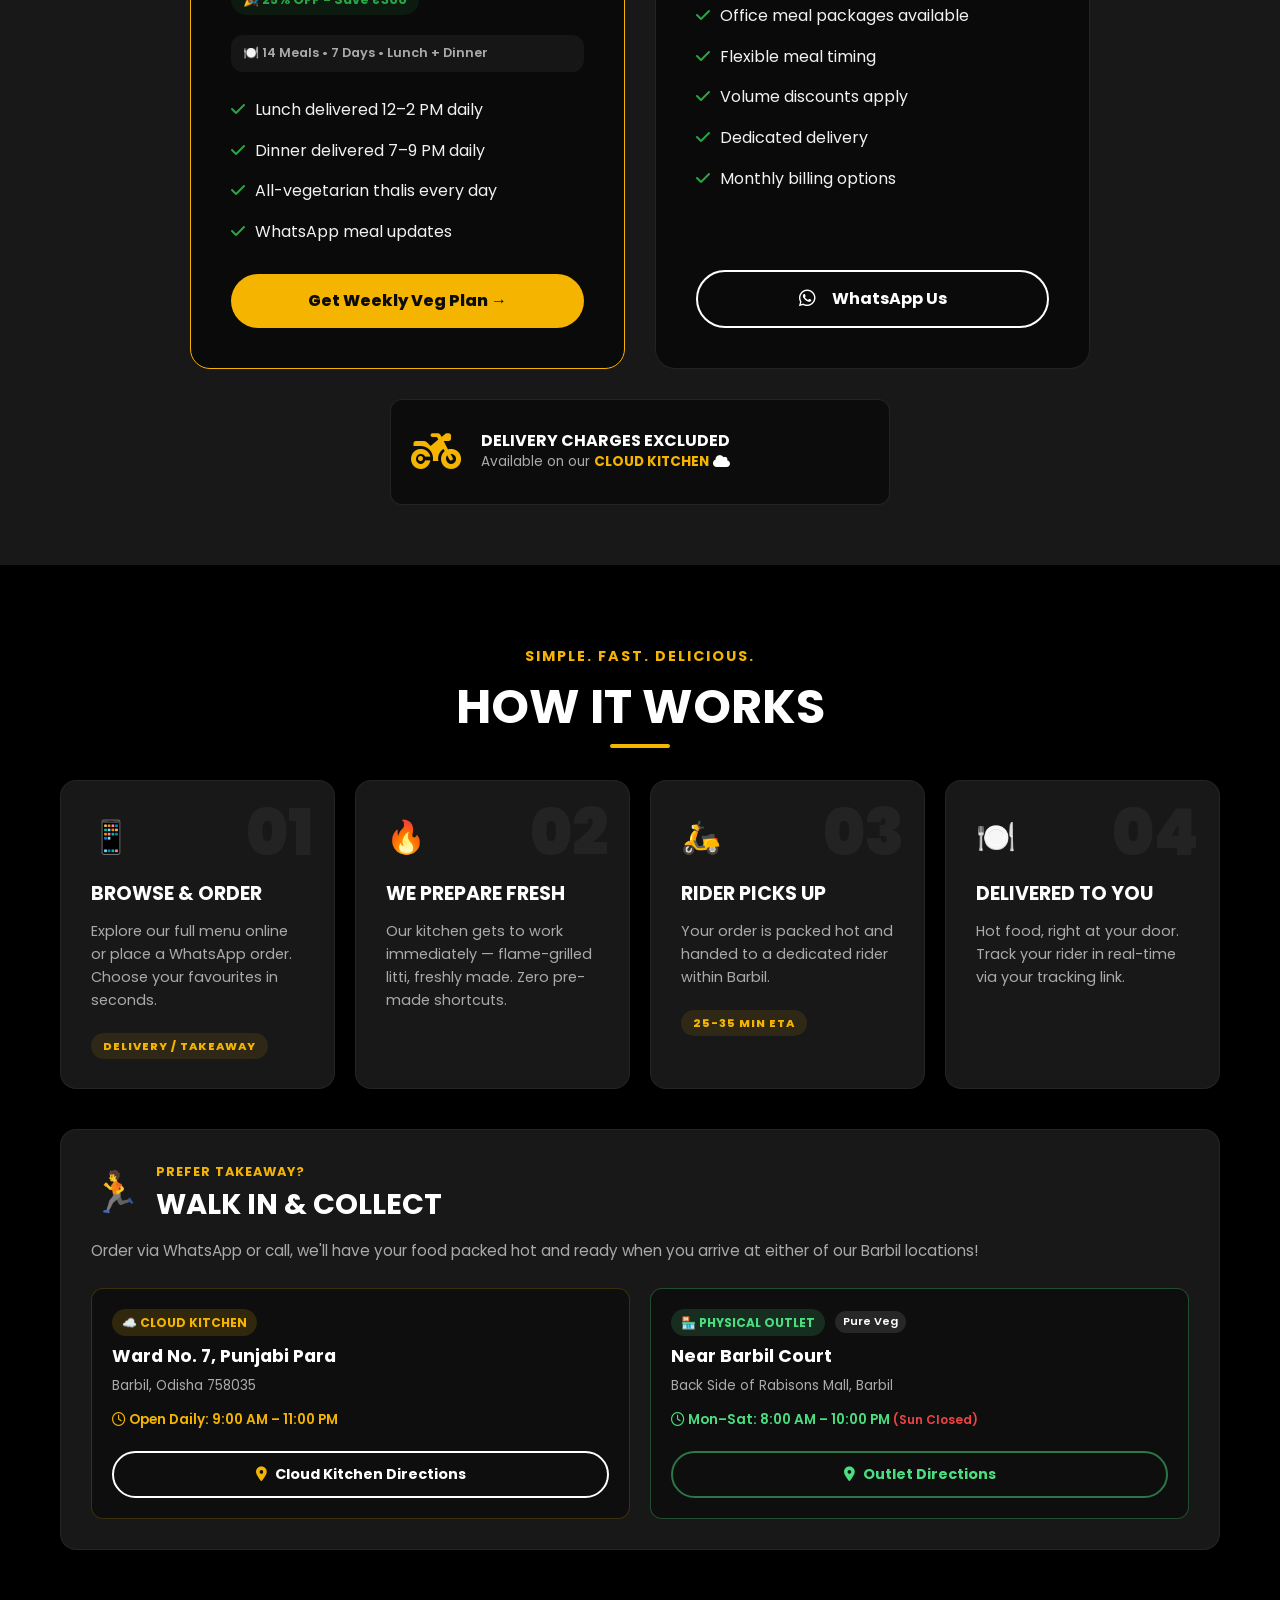
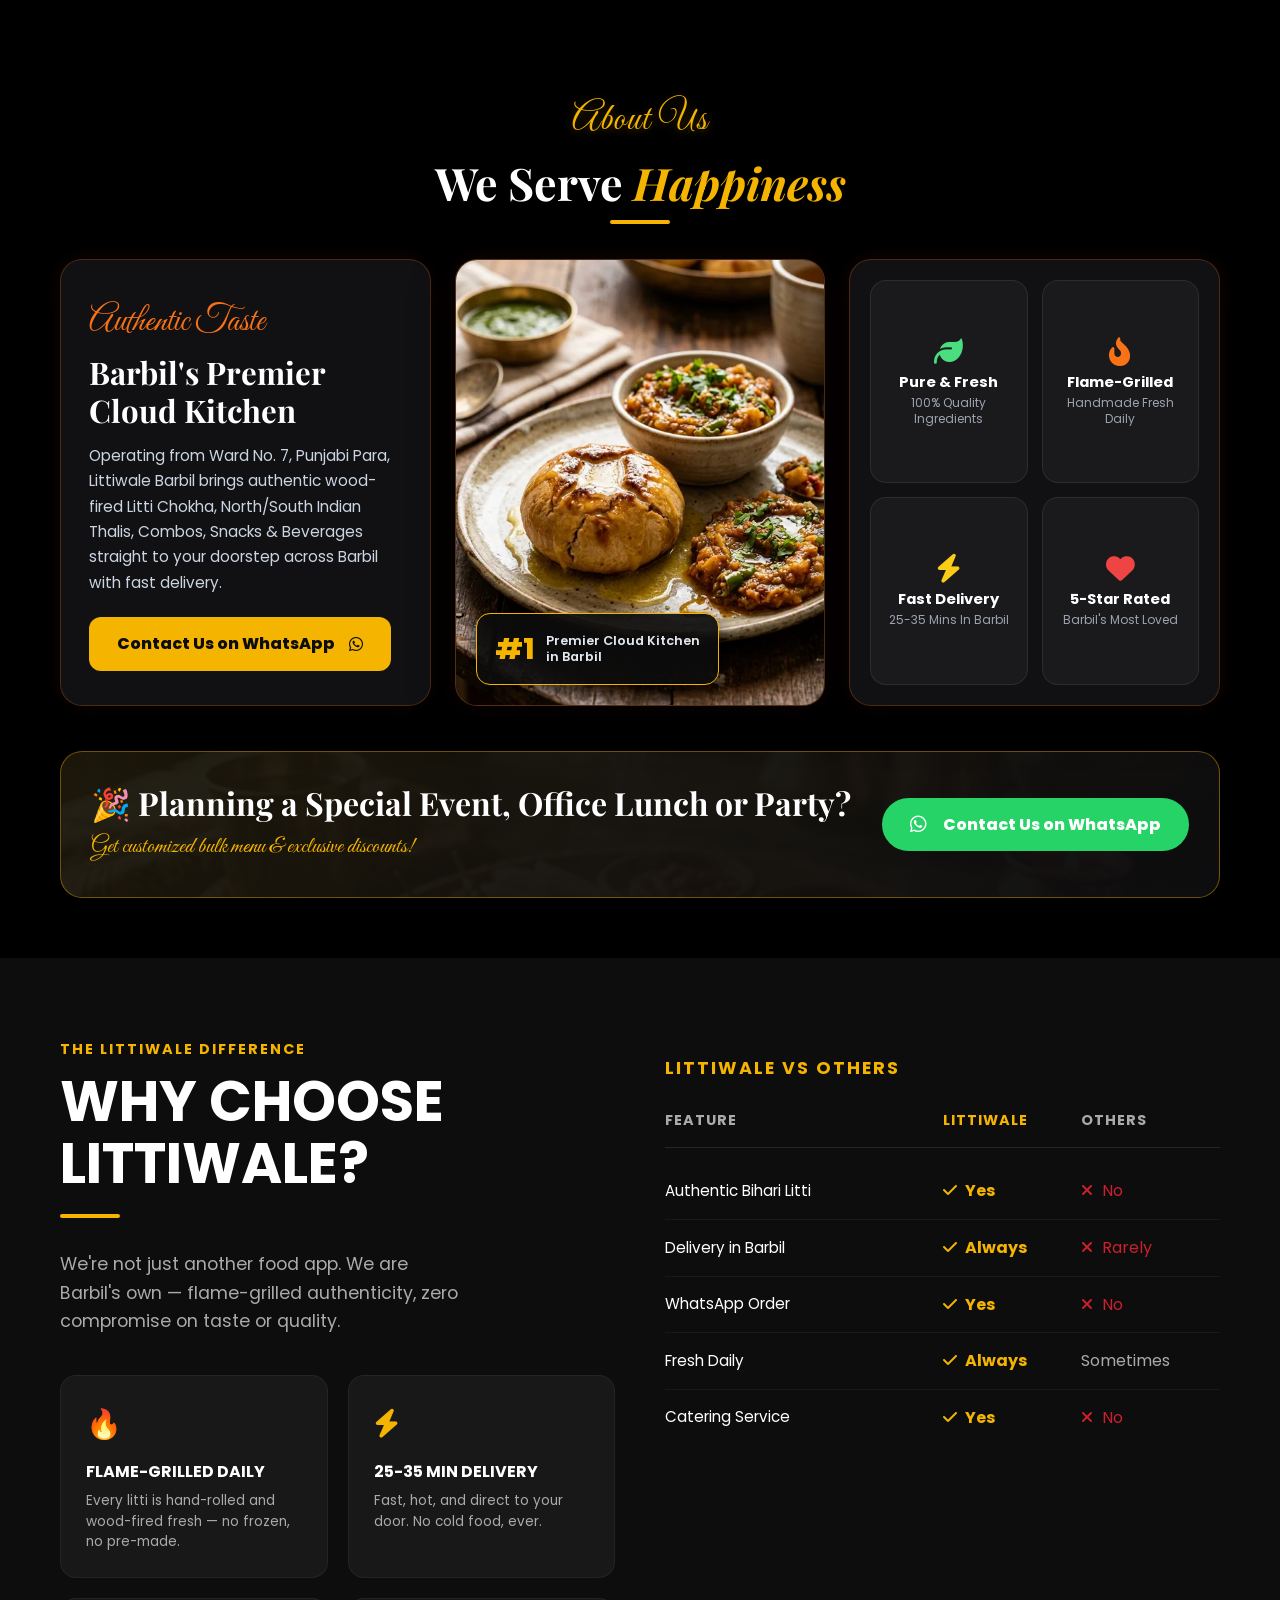
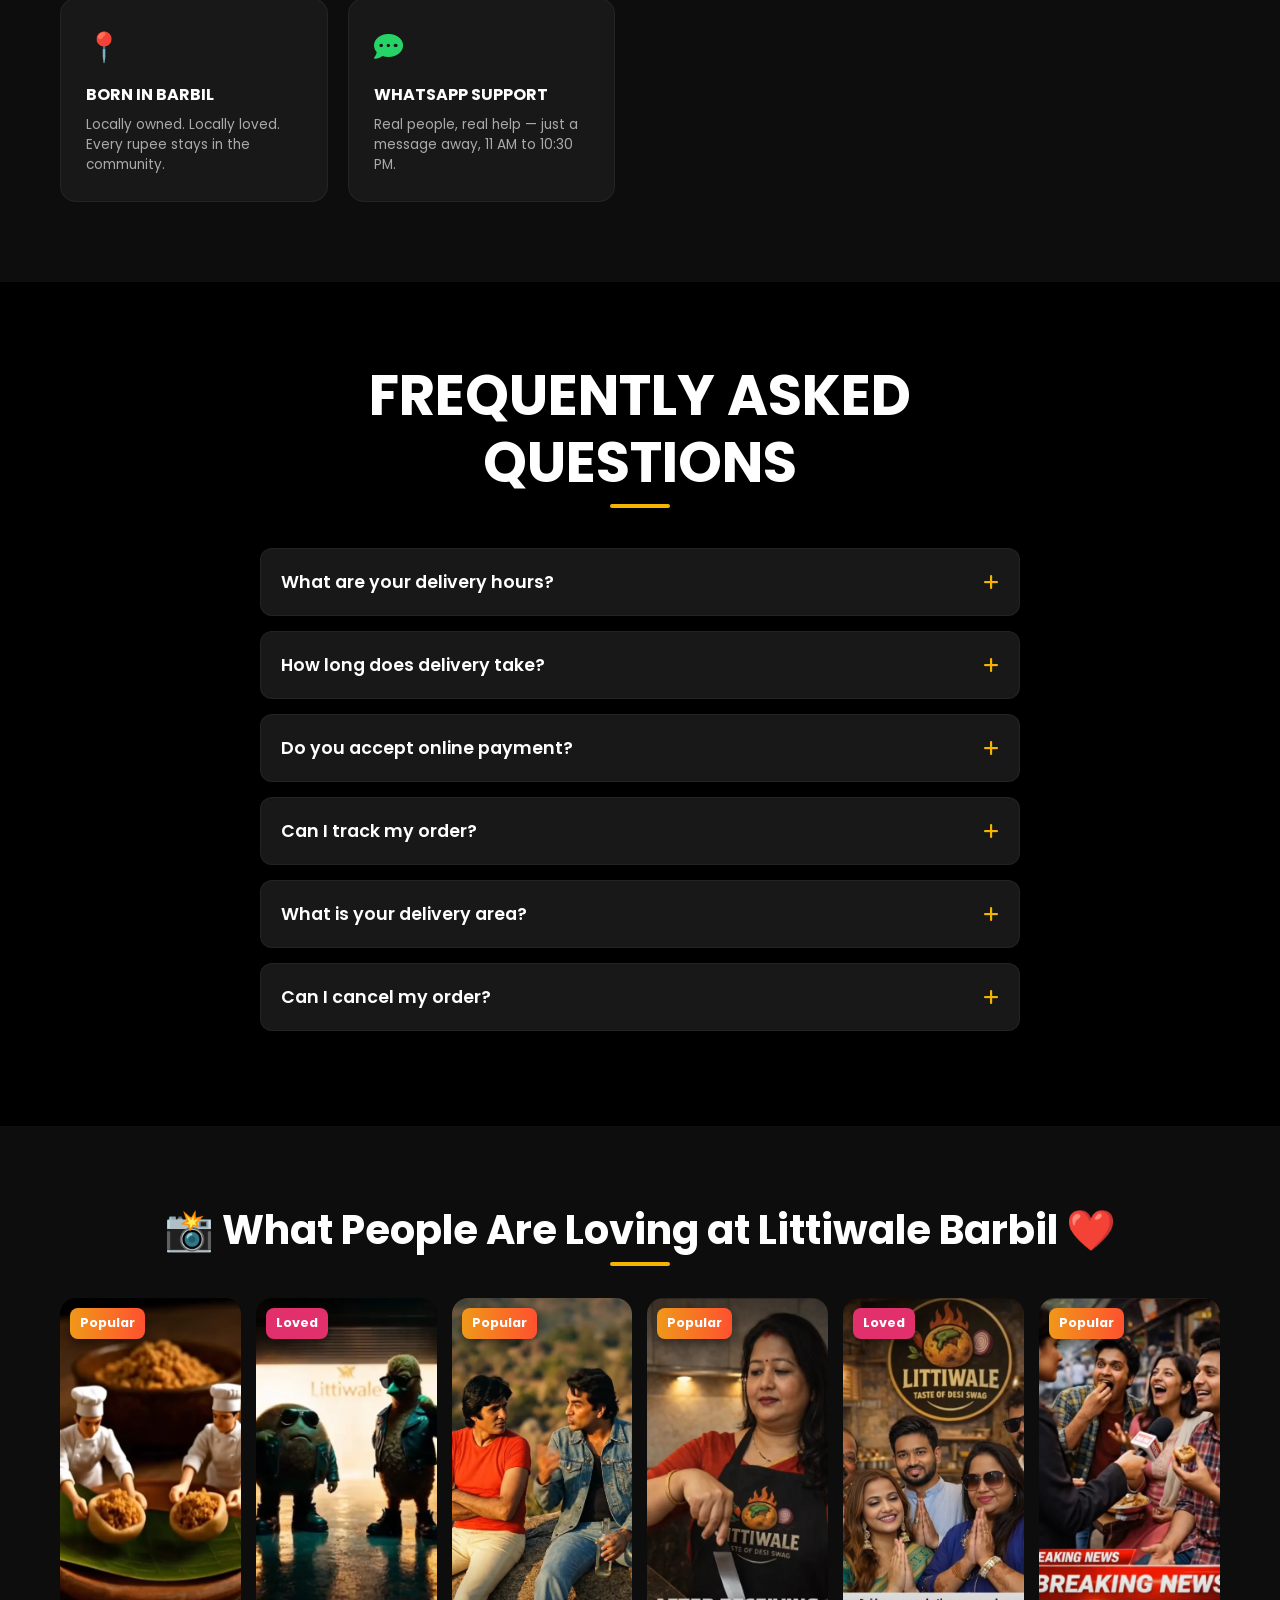
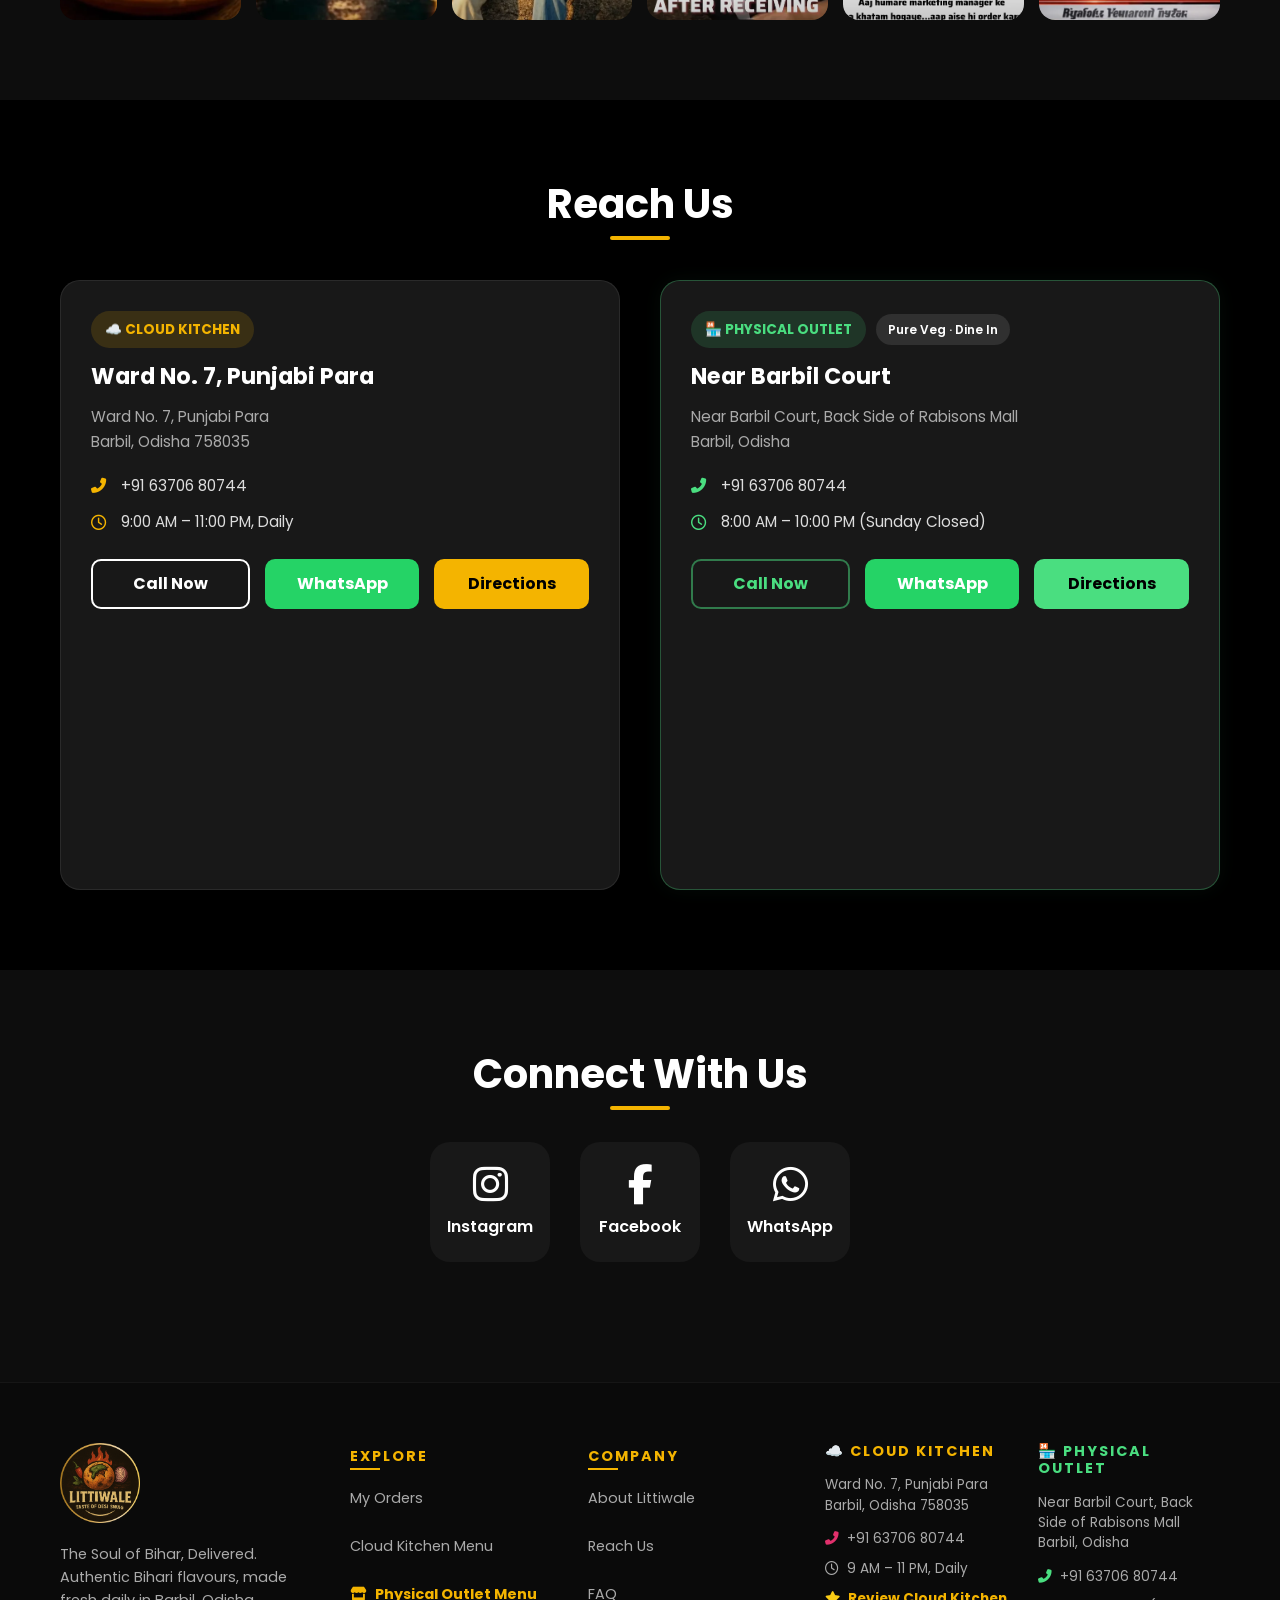
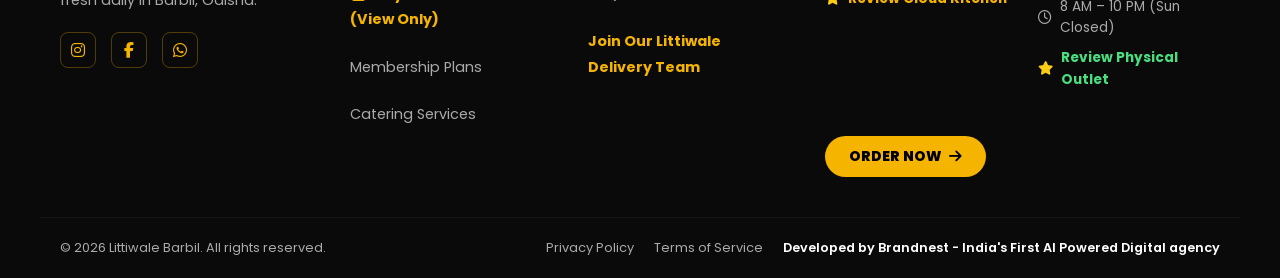
==== commit b723314b: "feat: add universal variant bottom sheet, delivery fallback guard, and cache bump" ====
--- a/index.html
+++ b/index.html
@@ -129,7 +129,7 @@
     <link rel="apple-touch-icon" href="/images/logo.png">
     <link rel="manifest" href="/manifest.json">
 
-    <link rel="stylesheet" href="css/style.css?v=20261029-order-choice">
+    <link rel="stylesheet" href="css/style.css?v=20261119-universal-variants">
     <link rel="stylesheet" href="css/animations.css">
 
     <link
@@ -1464,8 +1464,8 @@
         }
     </script>
 
-    <script src="js/main.js?v=20261029-priced-variants"></script>
-    <script src="js/restaurant-timing.js?v=20261029-order-choice"></script>
+    <script src="js/main.js?v=20261119-universal-variants"></script>
+    <script src="js/restaurant-timing.js?v=20261119-universal-variants"></script>
 
     <div id="cart-toast"></div>
 </body>
--- a/css/style.css
+++ b/css/style.css
@@ -661,33 +661,7 @@
     }
 
     .menu-card .menu-img-container .mob-variant-controls {
-        position: absolute;
-        bottom: 6px;
-        left: 4px;
-        right: 4px;
-        z-index: 10;
-        display: flex;
-        flex-direction: column;
-        gap: 4px;
-    }
-
-    .mob-variant-select {
-        width: 100%;
-        min-width: 0;
-        height: 28px;
-        border-radius: 7px;
-        padding: 2px 4px;
-        background: #18181b;
-        color: #fff;
-        border: 1px solid #22c55e;
-        font-size: 0.7rem;
-    }
-
-    .mob-variant-controls .mob-add-btn {
-        position: static !important;
-        transform: none !important;
-        width: 100% !important;
-        height: 26px !important;
+        display: none !important;
     }
 
     .mob-add-btn {
@@ -768,73 +742,214 @@
 
     .btn-desktop-text { display: none !important; }
     .btn-mobile-text  { display: inline !important; }
-
-    /* ---- Half/Full Variant Bottom Sheet (mobile only) ---- */
+}
+
+/* ==========================================================================
+   Universal Variant & Options Modal / Bottom Sheet System
+   (Desktop Centered Modal + Mobile Swipeable Bottom Sheet)
+   ========================================================================== */
+#hf-sheet-overlay {
+    display: none;
+    position: fixed;
+    inset: 0;
+    background: rgba(0, 0, 0, 0.75);
+    backdrop-filter: blur(8px);
+    -webkit-backdrop-filter: blur(8px);
+    z-index: 999998;
+    opacity: 0;
+    transition: opacity 0.25s ease;
+}
+#hf-sheet-overlay.open {
+    display: block;
+    opacity: 1;
+}
+
+#hf-variant-sheet {
+    position: fixed;
+    z-index: 999999;
+    background: #141418;
+    border: 1.5px solid rgba(255, 255, 255, 0.14);
+    box-shadow: 0 -20px 50px rgba(0, 0, 0, 0.9);
+    transition: transform 0.3s cubic-bezier(0.16, 1, 0.3, 1), opacity 0.25s ease;
+    box-sizing: border-box;
+    display: flex;
+    flex-direction: column;
+}
+
+/* Desktop default: Centered modal */
+@media (min-width: 769px) {
     #hf-variant-sheet {
-        position: fixed !important;
-        bottom: 0 !important; left: 0 !important; right: 0 !important;
-        background: #18181b !important;
-        border-top: 1.5px solid rgba(255,255,255,0.12) !important;
-        border-radius: 22px 22px 0 0 !important;
-        padding: 20px 20px 32px !important;
-        z-index: 999999 !important;
-        box-shadow: 0 -16px 40px rgba(0,0,0,0.8) !important;
-        transform: translateY(100%) !important;
-        transition: transform 0.3s cubic-bezier(.175,.885,.32,1.1) !important;
+        top: 50%;
+        left: 50%;
+        transform: translate(-50%, -46%) scale(0.96);
+        width: 92%;
+        max-width: 480px;
+        max-height: 82vh;
+        border-radius: 22px;
+        padding: 24px;
+        opacity: 0;
+        pointer-events: none;
     }
     #hf-variant-sheet.open {
-        transform: translateY(0) !important;
-    }
-    #hf-sheet-overlay {
-        display: none;
-        position: fixed; inset: 0;
-        background: rgba(0,0,0,0.6);
-        z-index: 999998;
-    }
-    #hf-sheet-overlay.open { display: block; }
-    .hf-sheet-handle {
-        width: 40px; height: 4px;
-        background: rgba(255,255,255,0.2);
-        border-radius: 4px;
-        margin: 0 auto 16px;
-    }
-    .hf-sheet-title {
-        font-size: 1rem; font-weight: 800; color: #fff;
-        margin-bottom: 4px; text-align: center;
-    }
-    .hf-sheet-subtitle {
-        font-size: 0.78rem; color: #64748b;
-        text-align: center; margin-bottom: 16px;
-    }
-    .hf-sheet-options {
-        display: flex; gap: 10px; margin-bottom: 4px;
-    }
-    .hf-sheet-opt {
-        flex: 1; border: 1.5px solid rgba(255,255,255,0.12);
-        border-radius: 14px; padding: 14px 10px;
-        background: rgba(255,255,255,0.04);
-        cursor: pointer; text-align: center;
-        transition: all 0.18s;
-    }
-    .hf-sheet-opt:active { transform: scale(0.97); }
-    .hf-sheet-opt-label {
-        font-size: 0.72rem; font-weight: 700; color: #94a3b8;
-        text-transform: uppercase; letter-spacing: 0.5px; margin-bottom: 4px;
-    }
-    .hf-sheet-opt-price {
-        font-size: 1.3rem; font-weight: 900; color: #f59e0b; margin-bottom: 8px;
-    }
-    .hf-sheet-opt-qty {
-        display: flex; align-items: center; justify-content: center; gap: 8px;
-    }
-    .hf-sheet-opt-qty .sq-btn {
-        width: 28px; height: 28px; border-radius: 8px; border: none;
-        font-size: 1rem; font-weight: 900; cursor: pointer;
-        display: flex; align-items: center; justify-content: center;
-    }
-    .sq-minus { background: rgba(255,255,255,0.1); color: #ef4444; }
-    .sq-plus  { background: #22c55e; color: #000; }
-    .sq-val   { font-size: 1rem; font-weight: 800; color: #fff; min-width: 20px; text-align: center; }
+        transform: translate(-50%, -50%) scale(1);
+        opacity: 1;
+        pointer-events: auto;
+    }
+}
+
+/* Mobile: Bottom-sheet style */
+@media (max-width: 768px) {
+    #hf-variant-sheet {
+        bottom: 0;
+        left: 0;
+        right: 0;
+        top: auto;
+        border-radius: 24px 24px 0 0;
+        padding: 16px 18px max(24px, env(safe-area-inset-bottom));
+        max-height: 82vh;
+        transform: translateY(100%);
+    }
+    #hf-variant-sheet.open {
+        transform: translateY(0);
+    }
+}
+
+.hf-sheet-header {
+    position: relative;
+    padding-bottom: 12px;
+    border-bottom: 1px solid rgba(255, 255, 255, 0.08);
+    margin-bottom: 14px;
+}
+.hf-sheet-handle {
+    width: 40px;
+    height: 4px;
+    background: rgba(255, 255, 255, 0.25);
+    border-radius: 4px;
+    margin: 0 auto 10px;
+}
+.hf-sheet-close-btn {
+    position: absolute;
+    right: 0;
+    top: -2px;
+    background: rgba(255, 255, 255, 0.08);
+    border: none;
+    color: #cbd5e1;
+    width: 32px;
+    height: 32px;
+    border-radius: 50%;
+    font-size: 20px;
+    line-height: 1;
+    cursor: pointer;
+    display: flex;
+    align-items: center;
+    justify-content: center;
+    transition: background 0.2s, color 0.2s;
+}
+.hf-sheet-close-btn:hover {
+    background: rgba(255, 255, 255, 0.2);
+    color: #fff;
+}
+.hf-sheet-title {
+    font-size: 1.15rem;
+    font-weight: 800;
+    color: #ffffff;
+    margin-bottom: 4px;
+    padding-right: 36px;
+    line-height: 1.3;
+}
+.hf-sheet-subtitle {
+    font-size: 0.8rem;
+    color: #f59e0b;
+    font-weight: 600;
+}
+.hf-sheet-options {
+    display: flex;
+    flex-direction: column;
+    gap: 10px;
+    overflow-y: auto;
+    max-height: calc(80vh - 120px);
+    padding-right: 4px;
+}
+.hf-sheet-opt-row {
+    display: flex;
+    align-items: center;
+    justify-content: space-between;
+    gap: 12px;
+    background: rgba(255, 255, 255, 0.04);
+    border: 1px solid rgba(255, 255, 255, 0.09);
+    border-radius: 14px;
+    padding: 12px 14px;
+    transition: border-color 0.2s, background 0.2s;
+}
+.hf-sheet-opt-row:hover {
+    border-color: rgba(249, 115, 22, 0.45);
+    background: rgba(249, 115, 22, 0.06);
+}
+.hf-sheet-opt-row.out-of-stock {
+    opacity: 0.5;
+    pointer-events: none;
+}
+.hf-opt-info {
+    flex: 1;
+    min-width: 0;
+}
+.hf-opt-label {
+    font-size: 0.95rem;
+    font-weight: 700;
+    color: #ffffff;
+    margin-bottom: 2px;
+}
+.hf-opt-desc {
+    font-size: 0.75rem;
+    color: #94a3b8;
+    margin-bottom: 4px;
+    line-height: 1.35;
+}
+.hf-opt-price {
+    font-size: 1.05rem;
+    font-weight: 800;
+    color: #f59e0b;
+}
+.hf-opt-qty-pill {
+    display: flex;
+    align-items: center;
+    gap: 6px;
+    background: rgba(0, 0, 0, 0.6);
+    border: 1.5px solid #22c55e;
+    border-radius: 10px;
+    padding: 2px 4px;
+}
+.hf-opt-qty-pill .sq-btn {
+    width: 28px;
+    height: 28px;
+    border-radius: 7px;
+    border: none;
+    font-size: 1rem;
+    font-weight: 900;
+    cursor: pointer;
+    display: flex;
+    align-items: center;
+    justify-content: center;
+}
+.hf-opt-qty-pill .sq-minus {
+    background: transparent;
+    color: #22c55e;
+}
+.hf-opt-qty-pill .sq-plus {
+    background: #22c55e;
+    color: #000;
+}
+.hf-opt-qty-pill .sq-val {
+    font-size: 0.95rem;
+    font-weight: 800;
+    color: #ffffff;
+    min-width: 22px;
+    text-align: center;
+}
+.hf-opt-oos {
+    color: #ef4444;
+    font-size: 0.8rem;
+    font-weight: 700;
 }
 
 /* FSSAI Veg / Non-Veg Standard Dot Icons */
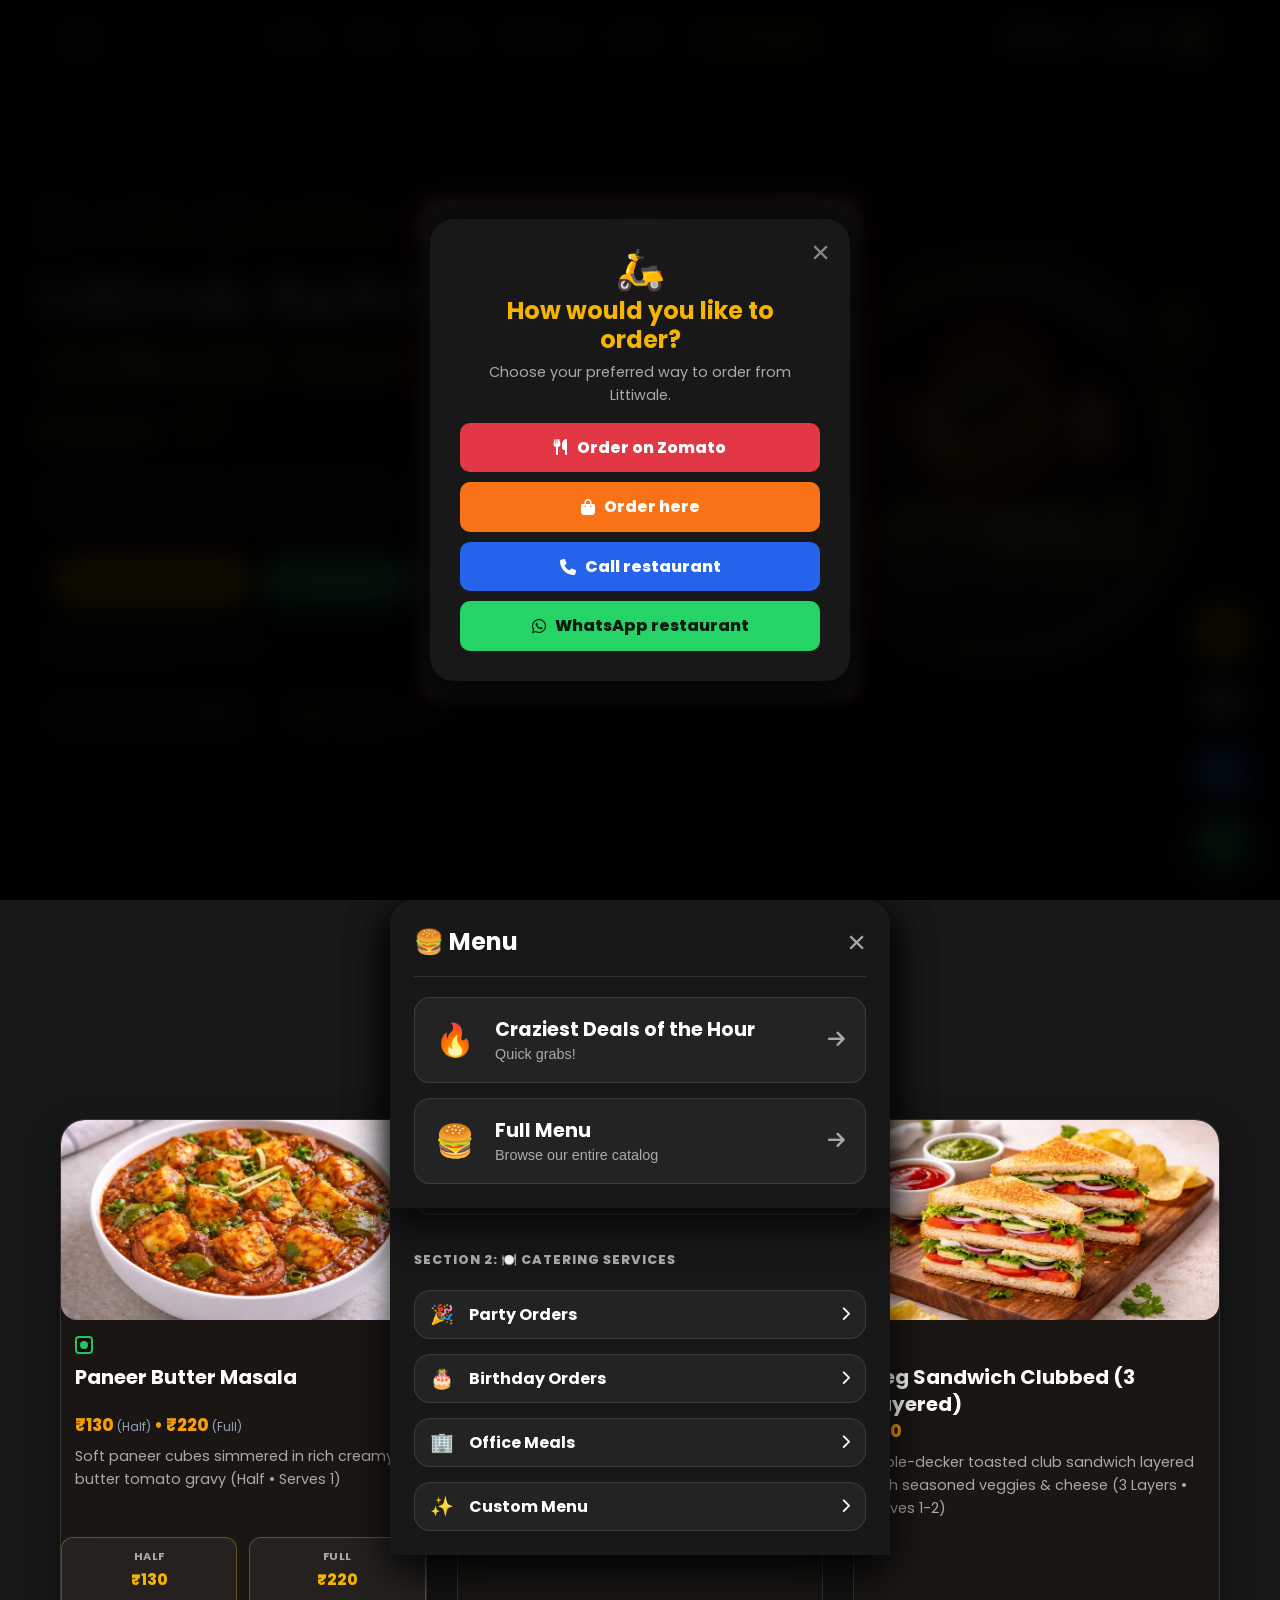
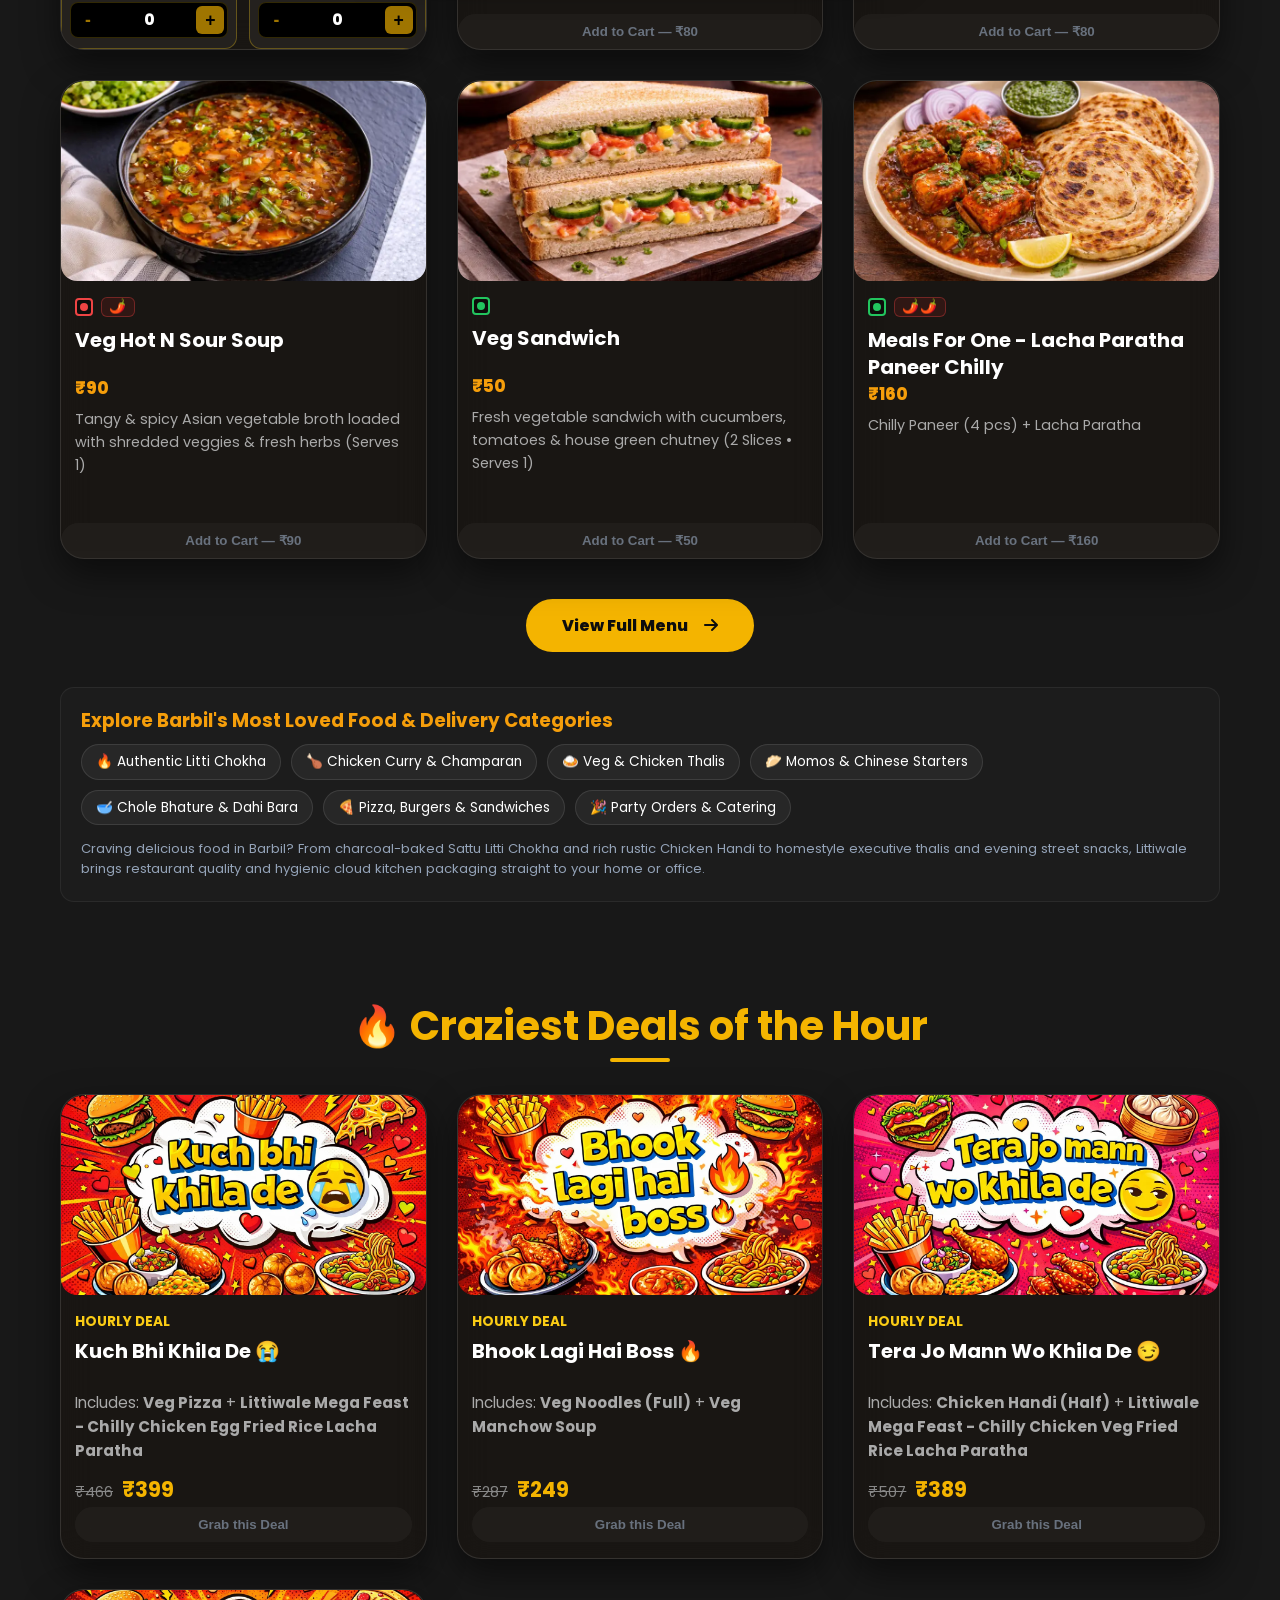
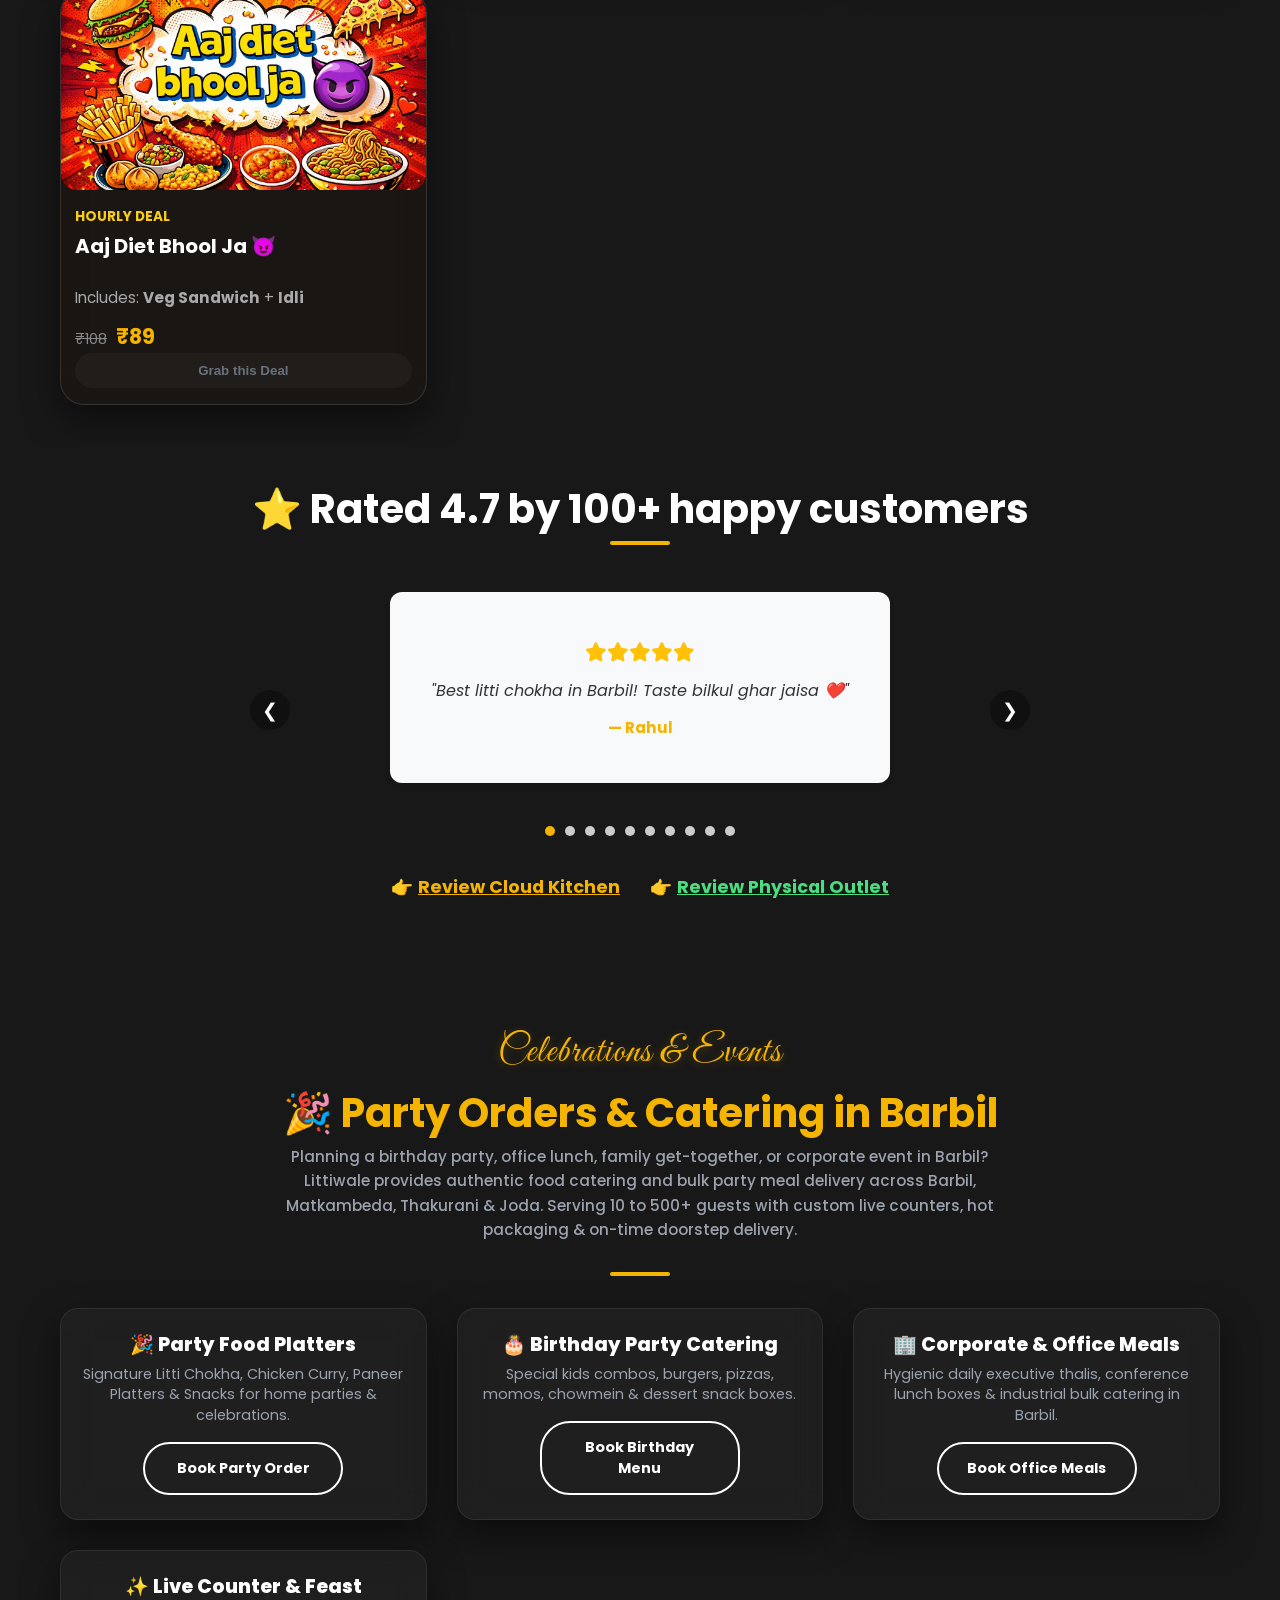
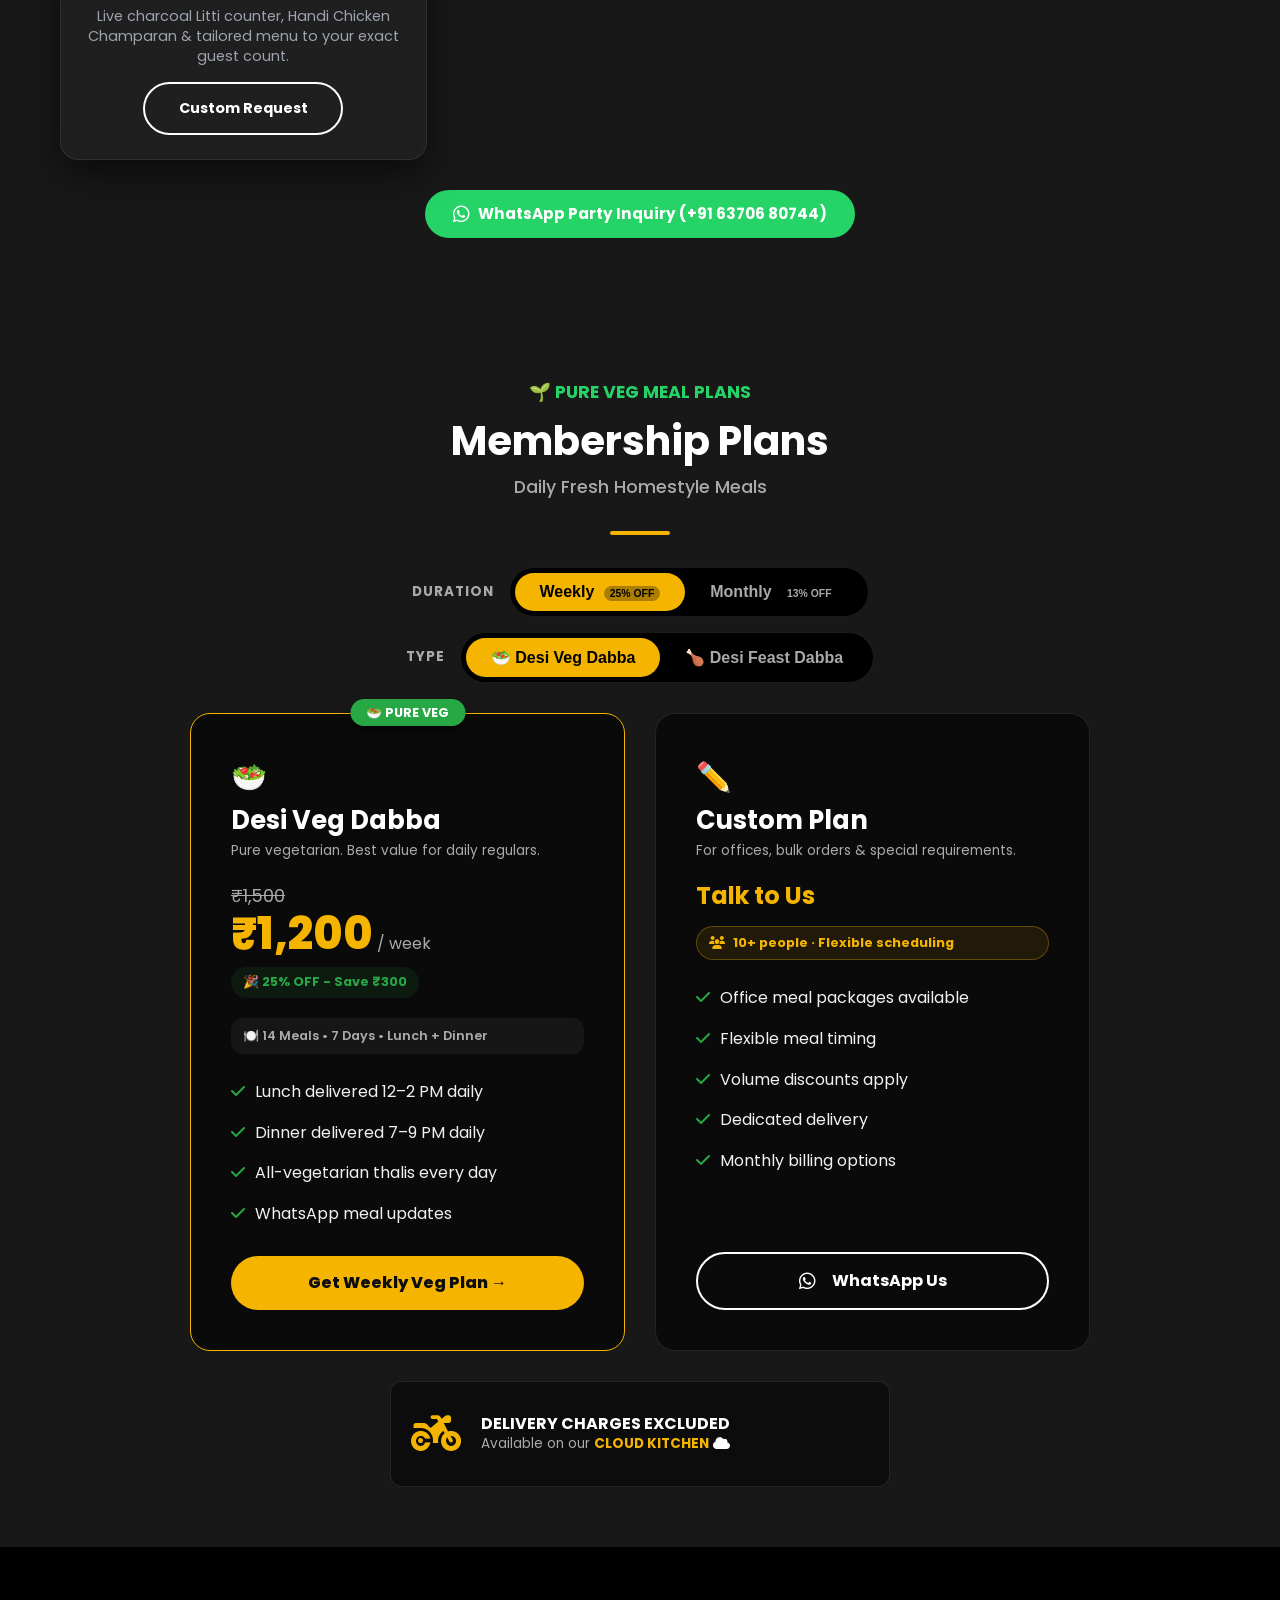
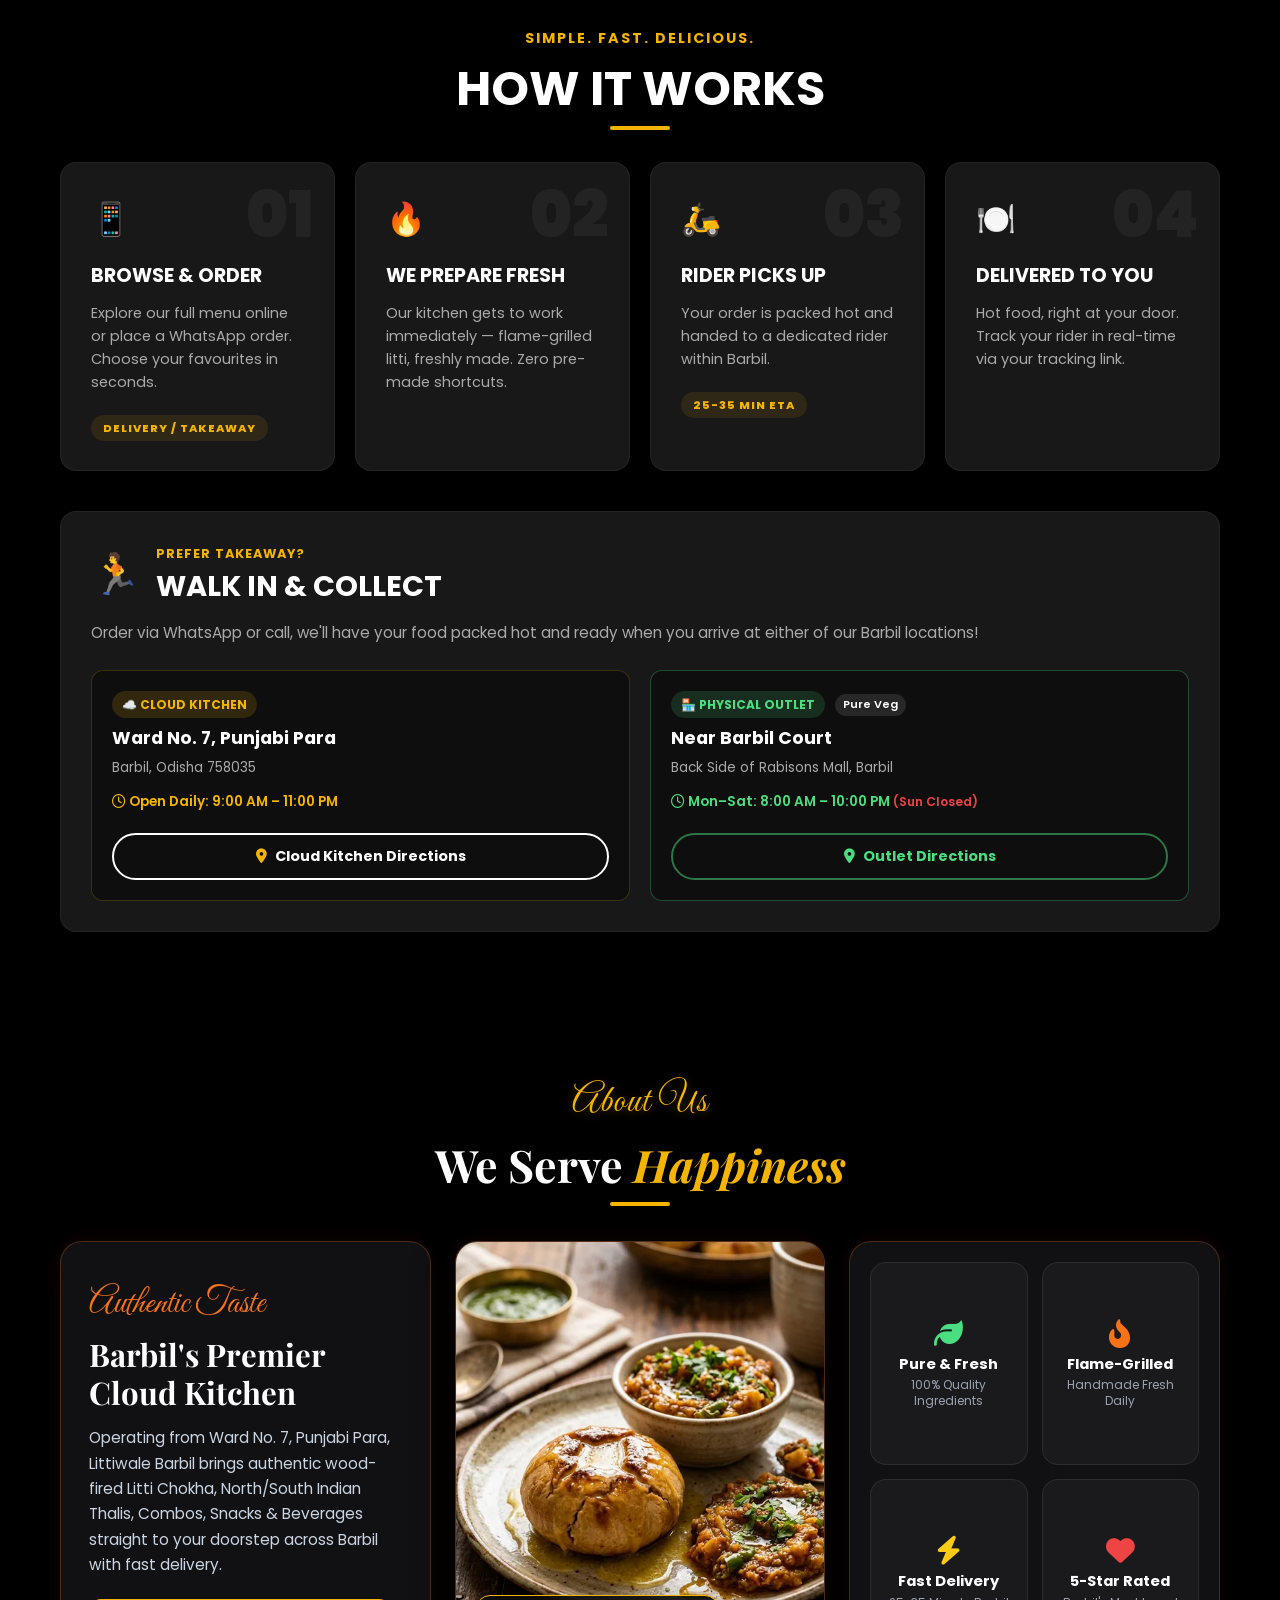
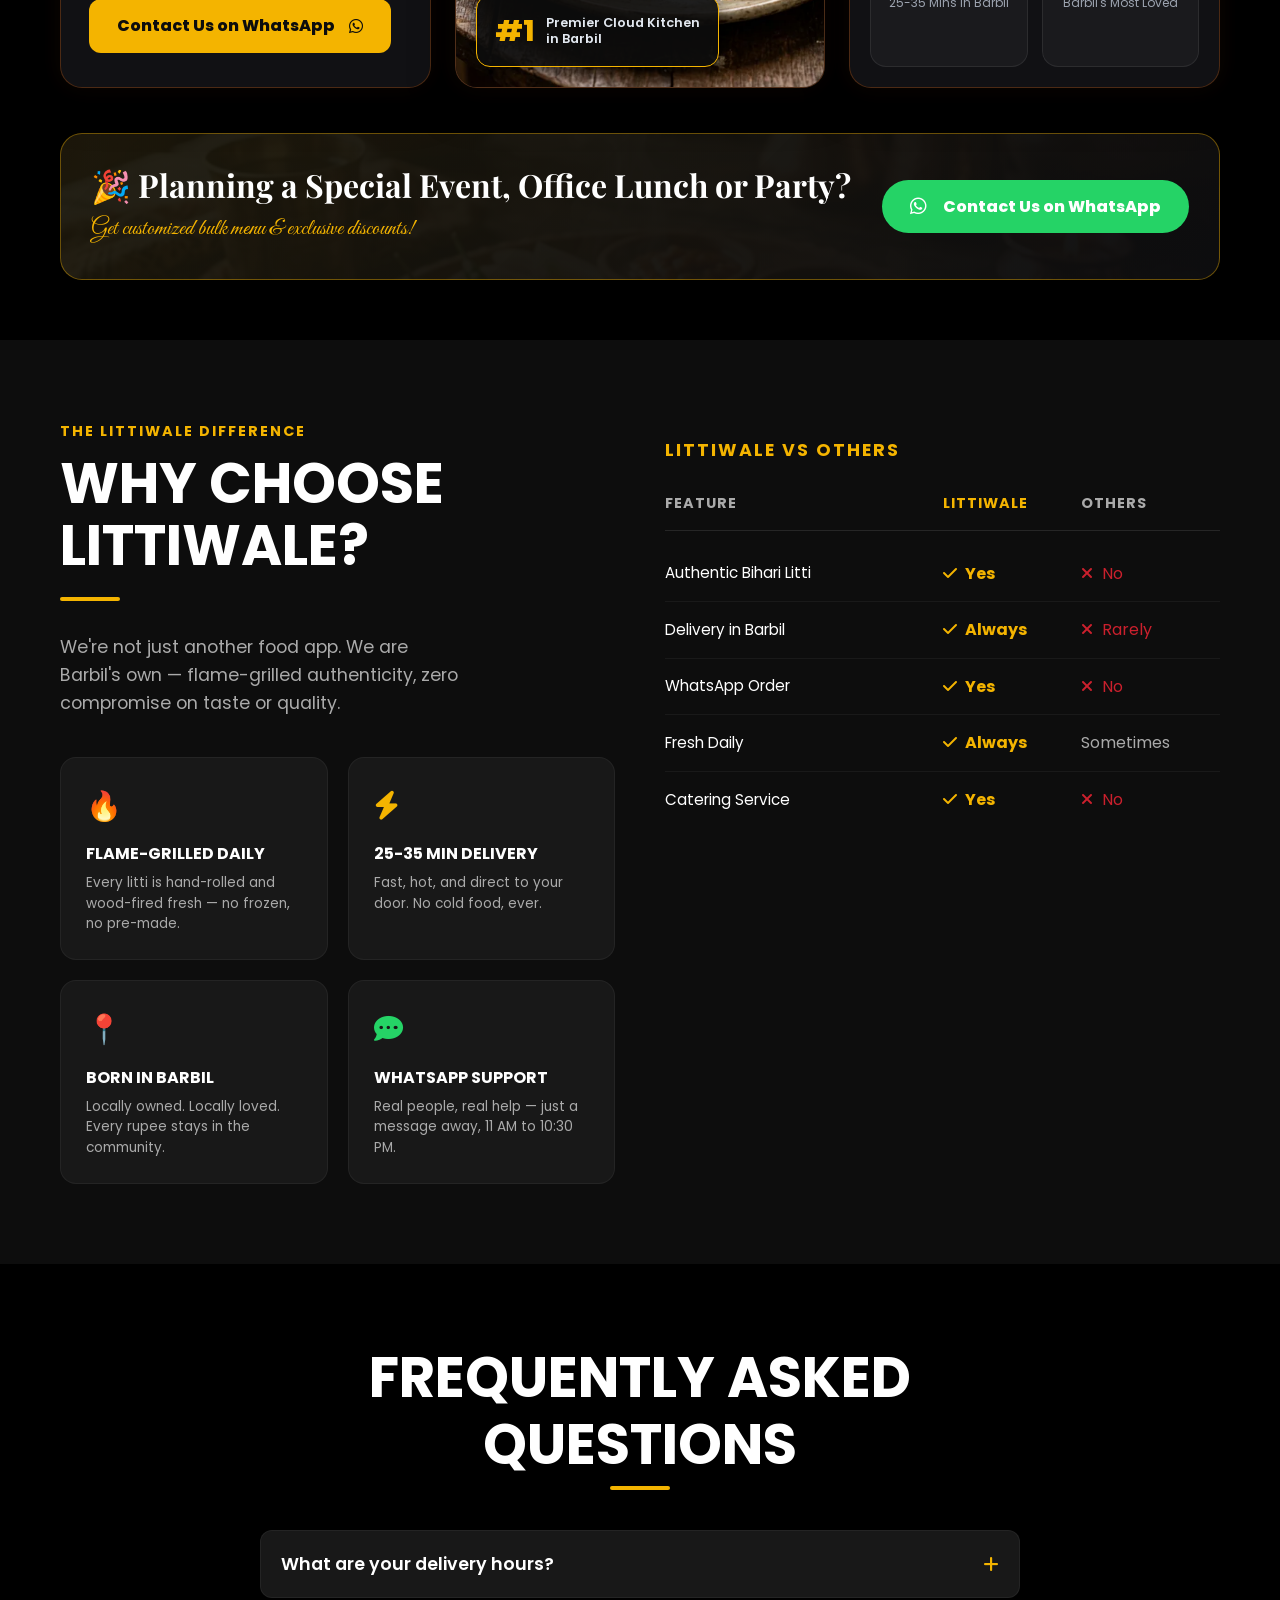
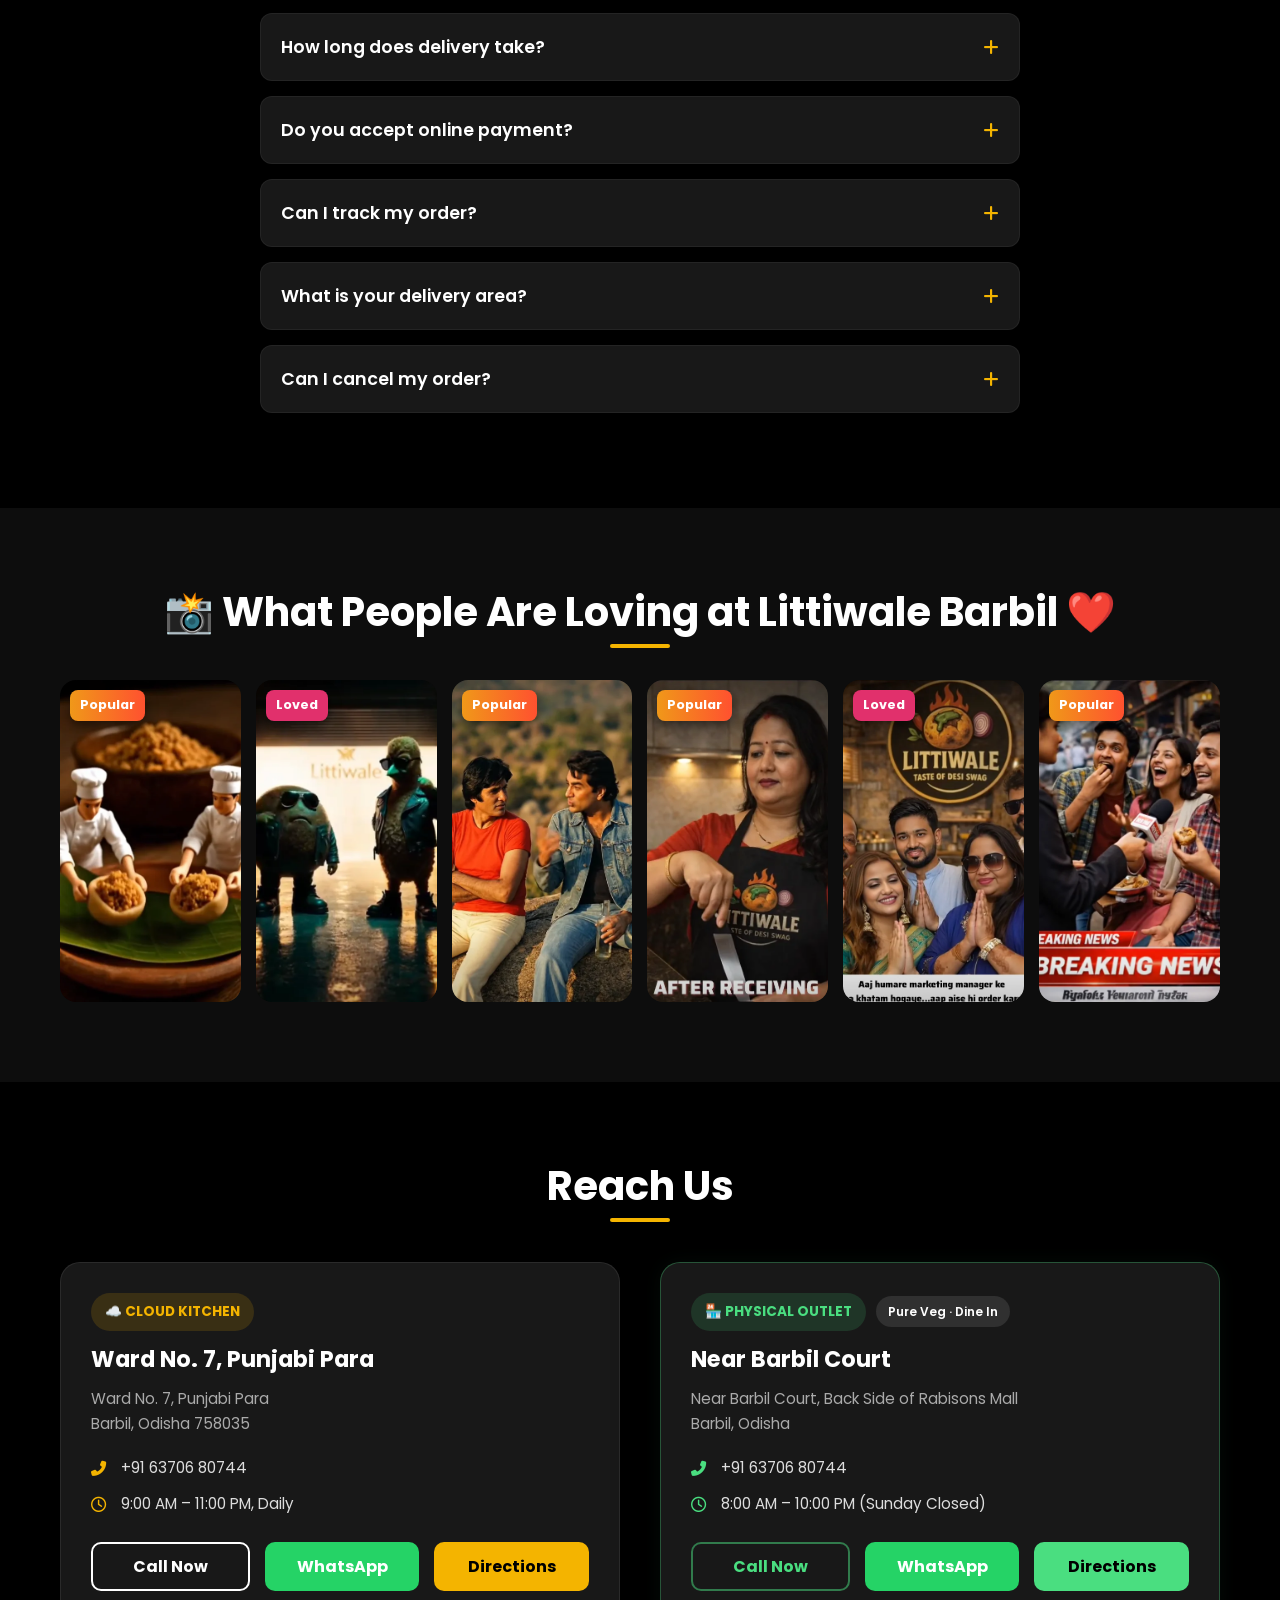
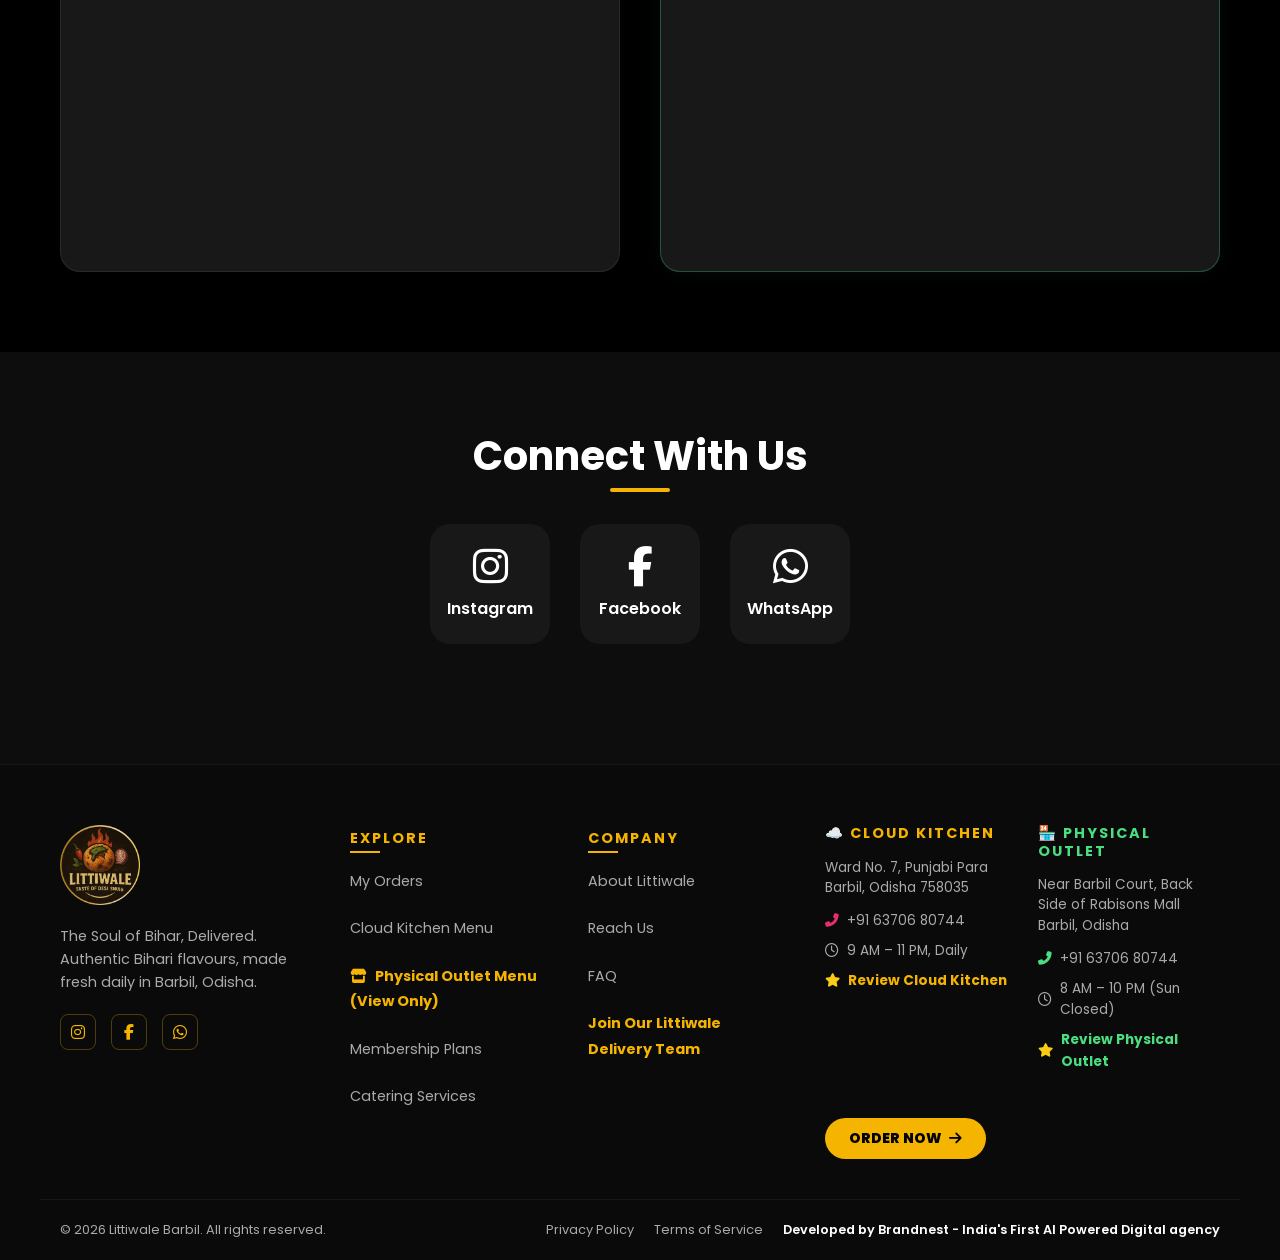
==== commit faa84c26: "feat: complete SEO overhaul with static menu catalog, crisp favicons, and sitelink cleanup" ====
--- a/index.html
+++ b/index.html
@@ -6,13 +6,13 @@
     <meta name="viewport" content="width=device-width, initial-scale=1.0">
 
     <!-- ✅ SEO TITLE -->
-    <title>Littiwale Barbil | Best Restaurant in Barbil | Litti Chokha, Snacks & Beverages</title>
+    <title>Littiwale Barbil | Best Restaurant, Food Delivery & Catering</title>
 
     <!-- ✅ SEO DESCRIPTION -->
-    <meta name="description" content="Littiwale is a restaurant and cloud kitchen in Barbil, Odisha, serving authentic Litti Chokha, vegetarian meals, snacks, and more. View our menu, order delivery, or visit our outlet.">
+    <meta name="description" content="Best food in Barbil! Order online from Littiwale: Authentic Litti Chokha, Chicken Curry, Paneer, Thalis, Chole Bhature, Momos, Pizza, Burgers & Snacks. Fast delivery & party catering in Barbil.">
 
     <!-- ✅ SEO KEYWORDS -->
-    <meta name="keywords" content="littiwale barbil, best restaurant in barbil, restaurants near me, food near me barbil, snacks and beverages barbil, khane peene ki jagah barbil, pure veg restaurant barbil, chole bhature barbil, idli dhokla near me, litti chokha near me barbil, top food delivery barbil odisha, online food order barbil, pizza barbil, biryani barbil, budget friendly meals near me">
+    <meta name="keywords" content="littiwale barbil, best restaurant in barbil, best food in barbil, chicken curry near me, restaurant near me, snacks near me, party orders in barbil, catering barbil, litti chokha barbil, veg thali barbil, chicken thali barbil, food delivery barbil, chole bhature barbil, dahi bara barbil, momos barbil, pizza burger barbil">
 
     <!-- ✅ AUTHOR -->
     <meta name="author" content="Littiwale Barbil">
@@ -25,9 +25,9 @@
     <meta name="ICBM" content="22.1152751, 85.3871145">
 
     <!-- ✅ SOCIAL & OPEN GRAPH (WhatsApp, Facebook, Twitter Previews) -->
-    <meta property="og:title" content="Littiwale Barbil | Best Restaurant & Food Delivery in Barbil">
+    <meta property="og:title" content="Littiwale Barbil | Best Restaurant, Food Delivery & Catering">
     <meta property="og:site_name" content="Littiwale Barbil">
-    <meta property="og:description" content="Authentic Bihari Litti Chokha, Pure Veg Thali, Pizza, Biryani & Snacks in Barbil. Fast home delivery & takeaway!">
+    <meta property="og:description" content="Best food in Barbil! Order online: Litti Chokha, Chicken Curry, Thalis, Chole Bhature, Momos, Pizza, Biryani & Evening Snacks. Fast home delivery & party orders!">
     <meta property="og:type" content="website">
     <meta property="og:url" content="https://littiwale.co.in/">
     <meta property="og:image" content="https://littiwale.co.in/images/logo.png">
@@ -39,8 +39,8 @@
 
     <!-- ✅ TWITTER CARD -->
     <meta name="twitter:card" content="summary_large_image">
-    <meta name="twitter:title" content="Littiwale Barbil | Best Restaurant in Barbil">
-    <meta name="twitter:description" content="Order authentic Litti Chokha, Thalis, Pizza & Biryani online in Barbil. Fast delivery to your doorstep.">
+    <meta name="twitter:title" content="Littiwale Barbil | Best Restaurant, Food Delivery & Catering">
+    <meta name="twitter:description" content="Order authentic Litti Chokha, Chicken Curry, Thalis, Momos, Pizza & Biryani online in Barbil. Fast delivery to your doorstep.">
     <meta name="twitter:image" content="https://littiwale.co.in/images/logo.png">
 
     <!-- ✅ SCHEMA.ORG JSON-LD FOR LOCAL RESTAURANT SEO -->
@@ -54,17 +54,48 @@
           "url": "https://littiwale.co.in/",
           "name": "Littiwale Barbil",
           "alternateName": ["Littiwale", "Litti Wale Barbil", "Littiwale Restaurant"],
-          "description": "Best Restaurant in Barbil offering authentic Litti Chokha, Pizza, Biryani, Snacks & Beverages."
+          "description": "Best Restaurant in Barbil offering authentic Litti Chokha, Chicken Curry, Thalis, Pizza, Biryani, Evening Snacks & Party Catering."
+        },
+        {
+          "@type": "BreadcrumbList",
+          "@id": "https://littiwale.co.in/#breadcrumbs",
+          "itemListElement": [
+            {
+              "@type": "ListItem",
+              "position": 1,
+              "name": "Home",
+              "item": "https://littiwale.co.in/"
+            },
+            {
+              "@type": "ListItem",
+              "position": 2,
+              "name": "Full Food Menu",
+              "item": "https://littiwale.co.in/menu"
+            },
+            {
+              "@type": "ListItem",
+              "position": 3,
+              "name": "Party Orders & Catering",
+              "item": "https://littiwale.co.in/#catering-section"
+            },
+            {
+              "@type": "ListItem",
+              "position": 4,
+              "name": "Physical Outlet",
+              "item": "https://littiwale.co.in/outlet-menu"
+            }
+          ]
         },
         {
           "@type": "Restaurant",
           "@id": "https://littiwale.co.in/#cloudkitchen",
           "name": "Littiwale Barbil (Cloud Kitchen)",
           "image": "https://littiwale.co.in/images/logo.png",
+          "logo": "https://littiwale.co.in/images/favicon-192x192.png",
           "url": "https://littiwale.co.in/",
           "telephone": "+916370680744",
-          "priceRange": "₹100 - ₹500",
-          "servesCuisine": ["North Indian", "South Indian", "Fast Food", "Bihari", "Snacks & Beverages"],
+          "priceRange": "₹50 - ₹500",
+          "servesCuisine": ["Bihari", "North Indian", "Non-Vegetarian", "Chicken Dishes", "Mutton", "Pure Veg", "South Indian", "Chinese", "Fast Food", "Pizza", "Biryani", "Street Food", "Snacks & Beverages", "Catering"],
           "address": {
             "@type": "PostalAddress",
             "streetAddress": "Ward No. 7, Punjabi Para",
@@ -91,6 +122,7 @@
           "@id": "https://littiwale.co.in/#physicaloutlet",
           "name": "Littiwale Barbil (Physical Outlet)",
           "image": "https://littiwale.co.in/images/logo.png",
+          "logo": "https://littiwale.co.in/images/favicon-192x192.png",
           "url": "https://littiwale.co.in/",
           "telephone": "+916370680744",
           "priceRange": "₹50 - ₹300",
@@ -125,8 +157,11 @@
     <meta name="apple-mobile-web-app-capable" content="yes">
     <meta name="apple-mobile-web-app-status-bar-style" content="black-translucent">
     <meta name="apple-mobile-web-app-title" content="Littiwale">
-    <link rel="icon" type="image/png" href="/images/logo.png">
-    <link rel="apple-touch-icon" href="/images/logo.png">
+    <link rel="icon" type="image/x-icon" href="/favicon.ico">
+    <link rel="icon" type="image/png" sizes="48x48" href="/images/favicon-48x48.png">
+    <link rel="icon" type="image/png" sizes="96x96" href="/images/favicon-96x96.png">
+    <link rel="icon" type="image/png" sizes="192x192" href="/images/favicon-192x192.png">
+    <link rel="apple-touch-icon" sizes="180x180" href="/images/apple-touch-icon.png">
     <link rel="manifest" href="/manifest.json">
 
     <link rel="stylesheet" href="css/style.css?v=20261119-universal-variants">
@@ -298,6 +333,23 @@
                     View Full Menu <i class="fas fa-arrow-right" style="margin-left: 8px;"></i>
                 </button>
             </div>
+
+            <!-- CRAWLABLE POPULAR FOOD DIRECTORY (Instant SEO Index for Barbil Food Searches) -->
+            <div class="home-seo-food-index" style="margin-top: 35px; padding: 22px 20px; background: rgba(255,255,255,0.02); border: 1px solid rgba(255,255,255,0.06); border-radius: 14px;" itemscope itemtype="https://schema.org/Menu">
+                <h3 style="color: #f59e0b; font-size: 1.15rem; margin-bottom: 12px; font-weight: 700;">Explore Barbil's Most Loved Food & Delivery Categories</h3>
+                <div style="display: flex; flex-wrap: wrap; gap: 10px; margin-bottom: 14px;">
+                    <a href="/menu" style="padding: 6px 14px; background: rgba(255,255,255,0.05); border: 1px solid rgba(255,255,255,0.1); border-radius: 20px; color: #fff; font-size: 0.85rem; text-decoration: none;">🔥 Authentic Litti Chokha</a>
+                    <a href="/menu" style="padding: 6px 14px; background: rgba(255,255,255,0.05); border: 1px solid rgba(255,255,255,0.1); border-radius: 20px; color: #fff; font-size: 0.85rem; text-decoration: none;">🍗 Chicken Curry & Champaran</a>
+                    <a href="/menu" style="padding: 6px 14px; background: rgba(255,255,255,0.05); border: 1px solid rgba(255,255,255,0.1); border-radius: 20px; color: #fff; font-size: 0.85rem; text-decoration: none;">🍛 Veg & Chicken Thalis</a>
+                    <a href="/menu" style="padding: 6px 14px; background: rgba(255,255,255,0.05); border: 1px solid rgba(255,255,255,0.1); border-radius: 20px; color: #fff; font-size: 0.85rem; text-decoration: none;">🥟 Momos & Chinese Starters</a>
+                    <a href="/menu" style="padding: 6px 14px; background: rgba(255,255,255,0.05); border: 1px solid rgba(255,255,255,0.1); border-radius: 20px; color: #fff; font-size: 0.85rem; text-decoration: none;">🥣 Chole Bhature & Dahi Bara</a>
+                    <a href="/menu" style="padding: 6px 14px; background: rgba(255,255,255,0.05); border: 1px solid rgba(255,255,255,0.1); border-radius: 20px; color: #fff; font-size: 0.85rem; text-decoration: none;">🍕 Pizza, Burgers & Sandwiches</a>
+                    <a href="/#catering-section" style="padding: 6px 14px; background: rgba(255,255,255,0.05); border: 1px solid rgba(255,255,255,0.1); border-radius: 20px; color: #fff; font-size: 0.85rem; text-decoration: none;">🎉 Party Orders & Catering</a>
+                </div>
+                <p style="color: #94a3b8; font-size: 0.82rem; margin: 0; line-height: 1.5;">
+                    Craving delicious food in Barbil? From charcoal-baked Sattu Litti Chokha and rich rustic Chicken Handi to homestyle executive thalis and evening street snacks, Littiwale brings restaurant quality and hygienic cloud kitchen packaging straight to your home or office.
+                </p>
+            </div>
         </div>
     </section>
 
@@ -345,47 +397,60 @@
     <!-- MENU (HOME BESTSELLERS) -->
 
     <!-- CATERING & MEAL SERVICES SECTION -->
-    <section id="catering-section" class="menu-section">
+    <section id="catering-section" class="menu-section" itemscope itemtype="https://schema.org/CateringService">
         <div class="container">
-            <h2 class="section-title text-center" style="color:var(--primary-color);">🍽️ Catering & Meal Services</h2>
+            <div class="section-header text-center">
+                <div class="cursive-tagline" style="color:var(--primary-color);">Celebrations & Events</div>
+                <h2 class="section-title text-center" itemprop="name" style="color:var(--primary-color); margin-bottom: 8px;">🎉 Party Orders & Catering in Barbil</h2>
+                <p class="section-subtitle" itemprop="description" style="max-width: 760px; margin: 0 auto 20px; color: #9ca3af; font-size: 0.95rem; line-height: 1.6;">
+                    Planning a birthday party, office lunch, family get-together, or corporate event in Barbil? Littiwale provides authentic food catering and bulk party meal delivery across Barbil, Matkambeda, Thakurani & Joda. Serving 10 to 500+ guests with custom live counters, hot packaging & on-time doorstep delivery.
+                </p>
+            </div>
             <div class="divider"></div>
             
             <div class="menu-grid">
                 <!-- Card 1 -->
                 <div class="menu-card catering-card" onclick="openServicePopup('🎉 Party Orders')">
                     <div class="menu-details text-center" style="padding: 24px 20px;">
-                        <h3 class="menu-title" style="margin-bottom:10px;">🎉 Party Orders</h3>
-                        <p class="menu-desc" style="margin-bottom:15px; font-size: 0.9rem;">Bulk orders for family events and get-togethers.</p>
-                        <button class="btn btn-outline" style="width:100%; font-size:0.9rem;">Book Now</button>
+                        <h3 class="menu-title" style="margin-bottom:10px;">🎉 Party Food Platters</h3>
+                        <p class="menu-desc" style="margin-bottom:15px; font-size: 0.9rem;">Signature Litti Chokha, Chicken Curry, Paneer Platters & Snacks for home parties & celebrations.</p>
+                        <button class="btn btn-outline" style="width:100%; font-size:0.9rem;">Book Party Order</button>
                     </div>
                 </div>
 
                 <!-- Card 2 -->
                 <div class="menu-card catering-card" onclick="openServicePopup('🎂 Birthday Orders')">
                     <div class="menu-details text-center" style="padding: 24px 20px;">
-                        <h3 class="menu-title" style="margin-bottom:10px;">🎂 Birthday Orders</h3>
-                        <p class="menu-desc" style="margin-bottom:15px; font-size: 0.9rem;">Special kids combo and snack platters for birthdays.</p>
-                        <button class="btn btn-outline" style="width:100%; font-size:0.9rem;">Book Now</button>
+                        <h3 class="menu-title" style="margin-bottom:10px;">🎂 Birthday Party Catering</h3>
+                        <p class="menu-desc" style="margin-bottom:15px; font-size: 0.9rem;">Special kids combos, burgers, pizzas, momos, chowmein & dessert snack boxes.</p>
+                        <button class="btn btn-outline" style="width:100%; font-size:0.9rem;">Book Birthday Menu</button>
                     </div>
                 </div>
 
                 <!-- Card 3 -->
                 <div class="menu-card catering-card" onclick="openServicePopup('🏢 Office Meals')">
                     <div class="menu-details text-center" style="padding: 24px 20px;">
-                        <h3 class="menu-title" style="margin-bottom:10px;">🏢 Office Meals</h3>
-                        <p class="menu-desc" style="margin-bottom:15px; font-size: 0.9rem;">Daily thali or bulk corporate lunches.</p>
-                        <button class="btn btn-outline" style="width:100%; font-size:0.9rem;">Book Now</button>
+                        <h3 class="menu-title" style="margin-bottom:10px;">🏢 Corporate & Office Meals</h3>
+                        <p class="menu-desc" style="margin-bottom:15px; font-size: 0.9rem;">Hygienic daily executive thalis, conference lunch boxes & industrial bulk catering in Barbil.</p>
+                        <button class="btn btn-outline" style="width:100%; font-size:0.9rem;">Book Office Meals</button>
                     </div>
                 </div>
 
                 <!-- Card 4 -->
                 <div class="menu-card catering-card" onclick="openServicePopup('✨ Custom Menu')">
                     <div class="menu-details text-center" style="padding: 24px 20px;">
-                        <h3 class="menu-title" style="margin-bottom:10px;">✨ Custom Menu</h3>
-                        <p class="menu-desc" style="margin-bottom:15px; font-size: 0.9rem;">Tailored catering requests exactly to your taste.</p>
-                        <button class="btn btn-outline" style="width:100%; font-size:0.9rem;">Book Now</button>
-                    </div>
-                </div>
+                        <h3 class="menu-title" style="margin-bottom:10px;">✨ Live Counter & Feast</h3>
+                        <p class="menu-desc" style="margin-bottom:15px; font-size: 0.9rem;">Live charcoal Litti counter, Handi Chicken Champaran & tailored menu to your exact guest count.</p>
+                        <button class="btn btn-outline" style="width:100%; font-size:0.9rem;">Custom Request</button>
+                    </div>
+                </div>
+            </div>
+
+            <!-- WhatsApp Direct Booking Callout -->
+            <div style="text-align:center; margin-top: 30px;">
+                <a href="https://wa.me/916370680744?text=Hi%20Littiwale,%20I'd%20like%20to%20inquire%20about%20a%20party%20order%20/%20catering%20in%20Barbil." target="_blank" rel="noopener noreferrer" class="btn btn-whatsapp" style="padding: 12px 28px; border-radius: 25px; font-weight: 700; font-size: 0.95rem; display: inline-flex; align-items: center; gap: 8px;">
+                    <i class="fab fa-whatsapp" style="font-size: 1.2rem;"></i> WhatsApp Party Inquiry (+91 63706 80744)
+                </a>
             </div>
         </div>
     </section>
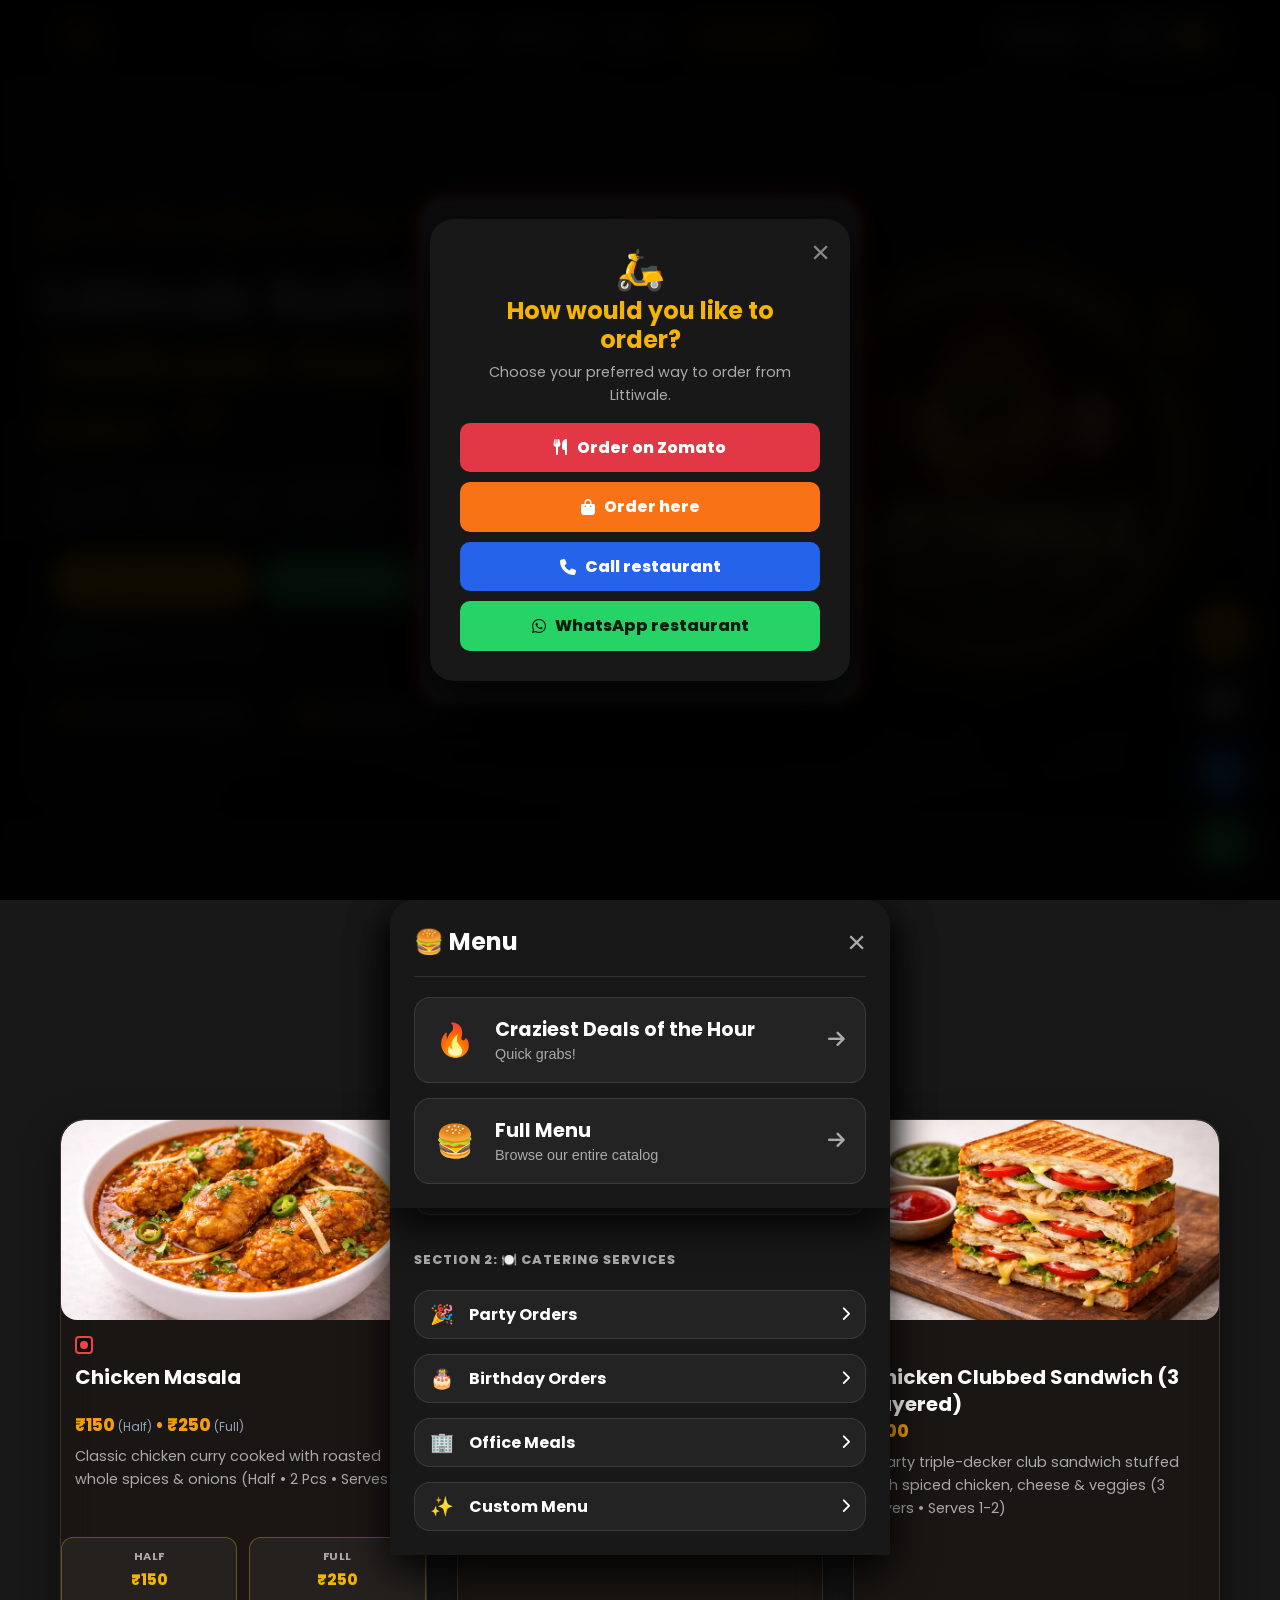
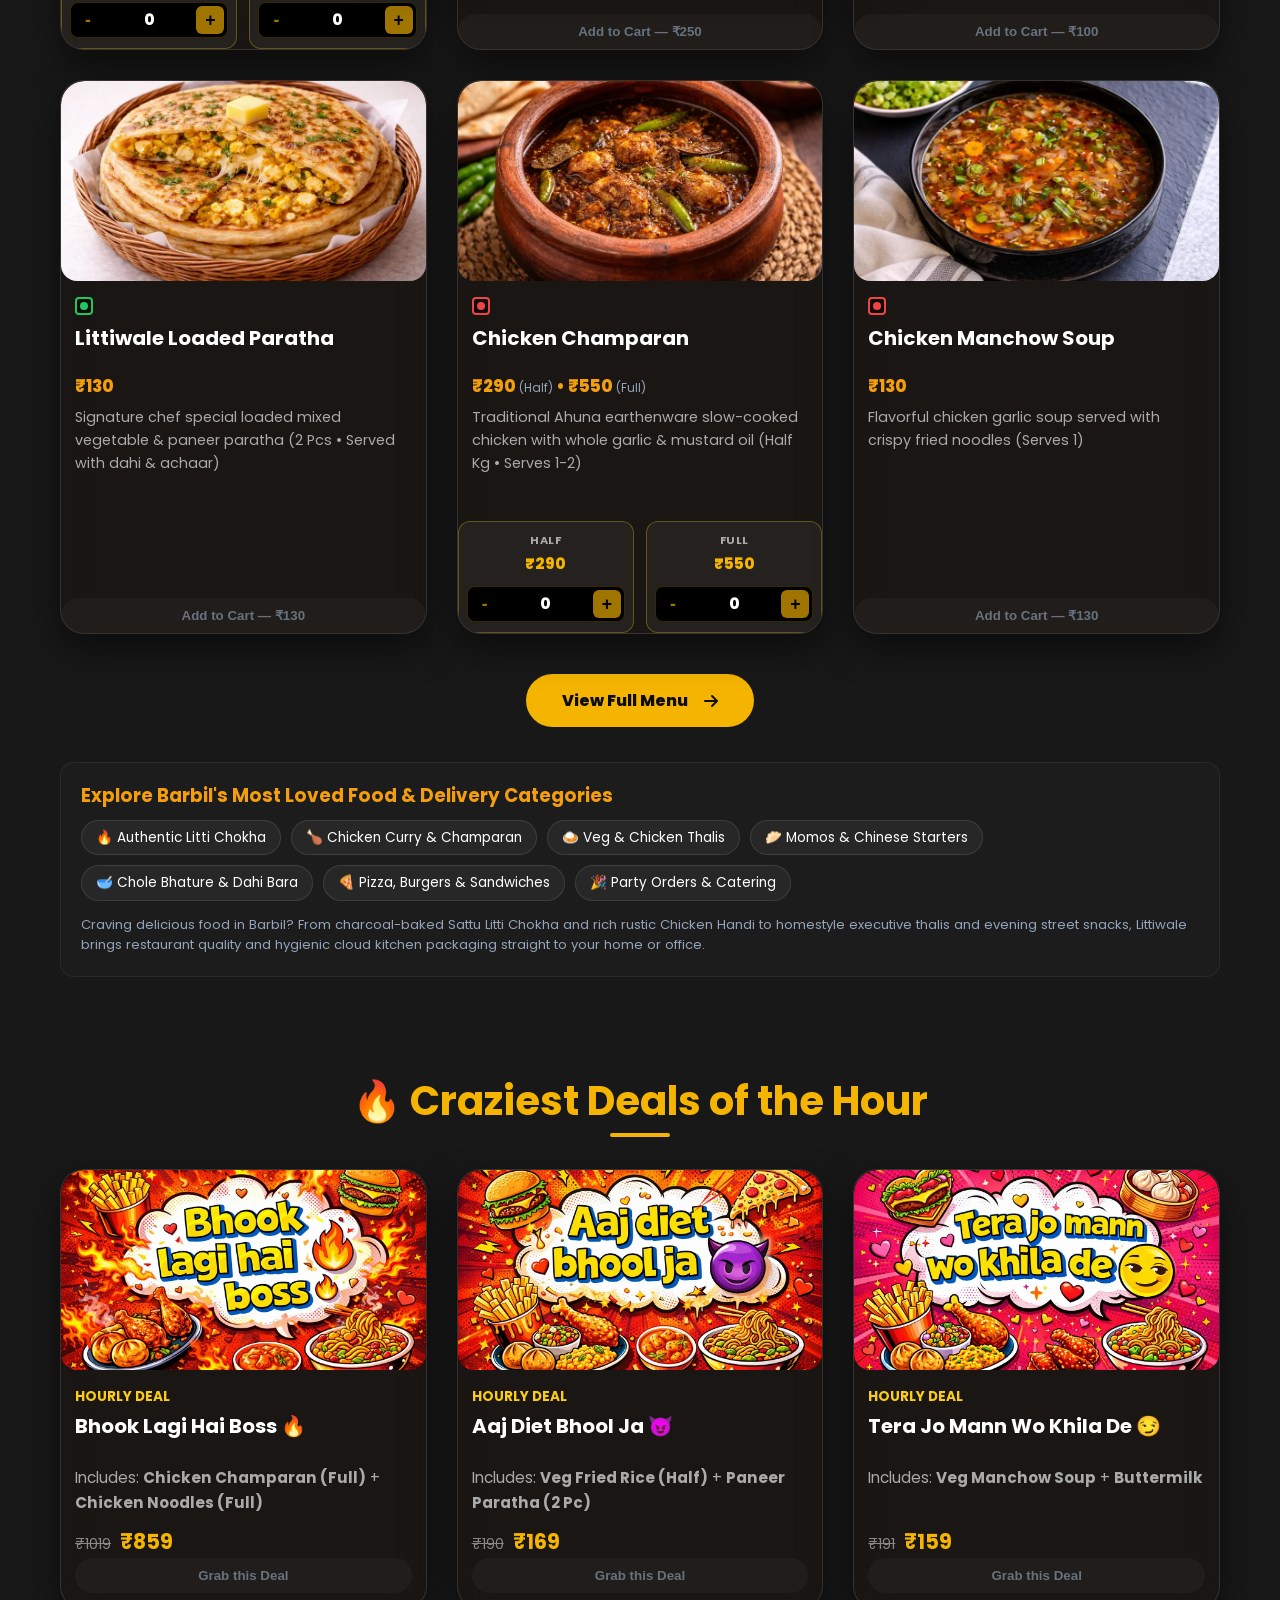
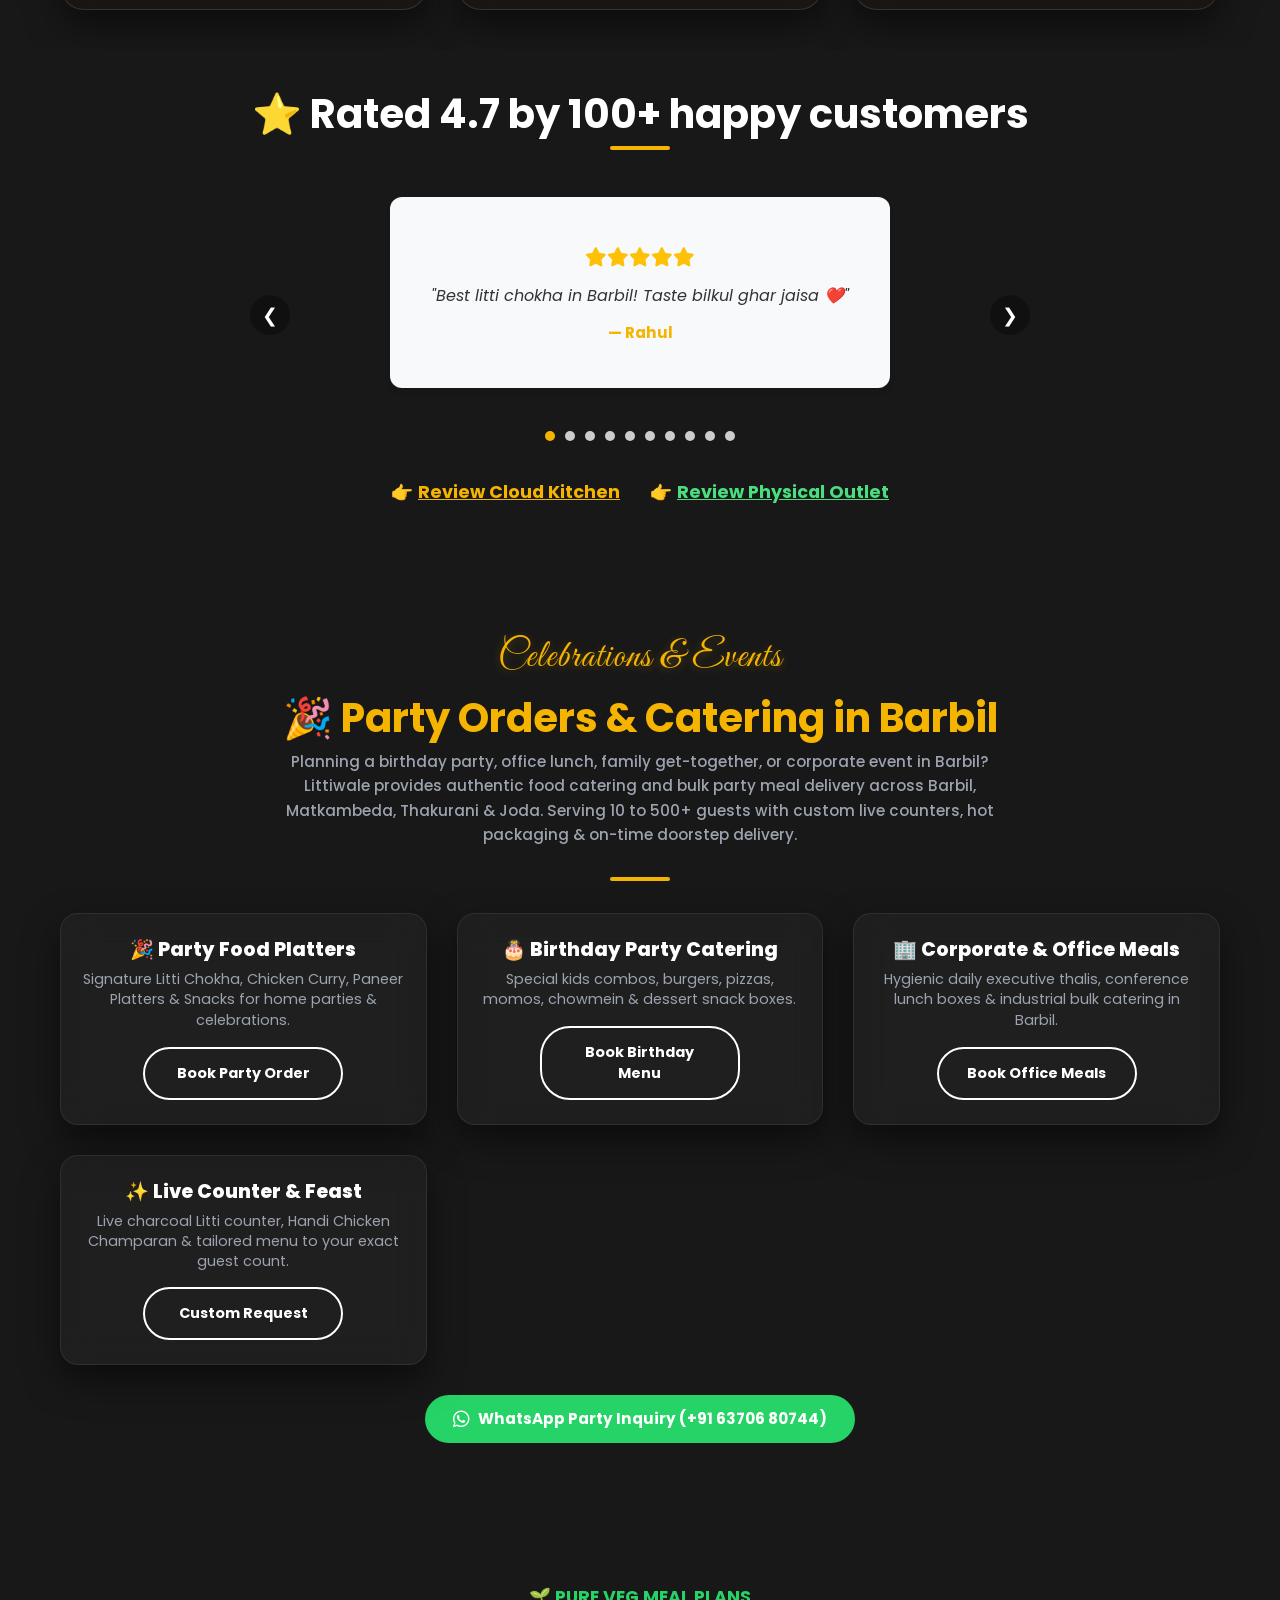
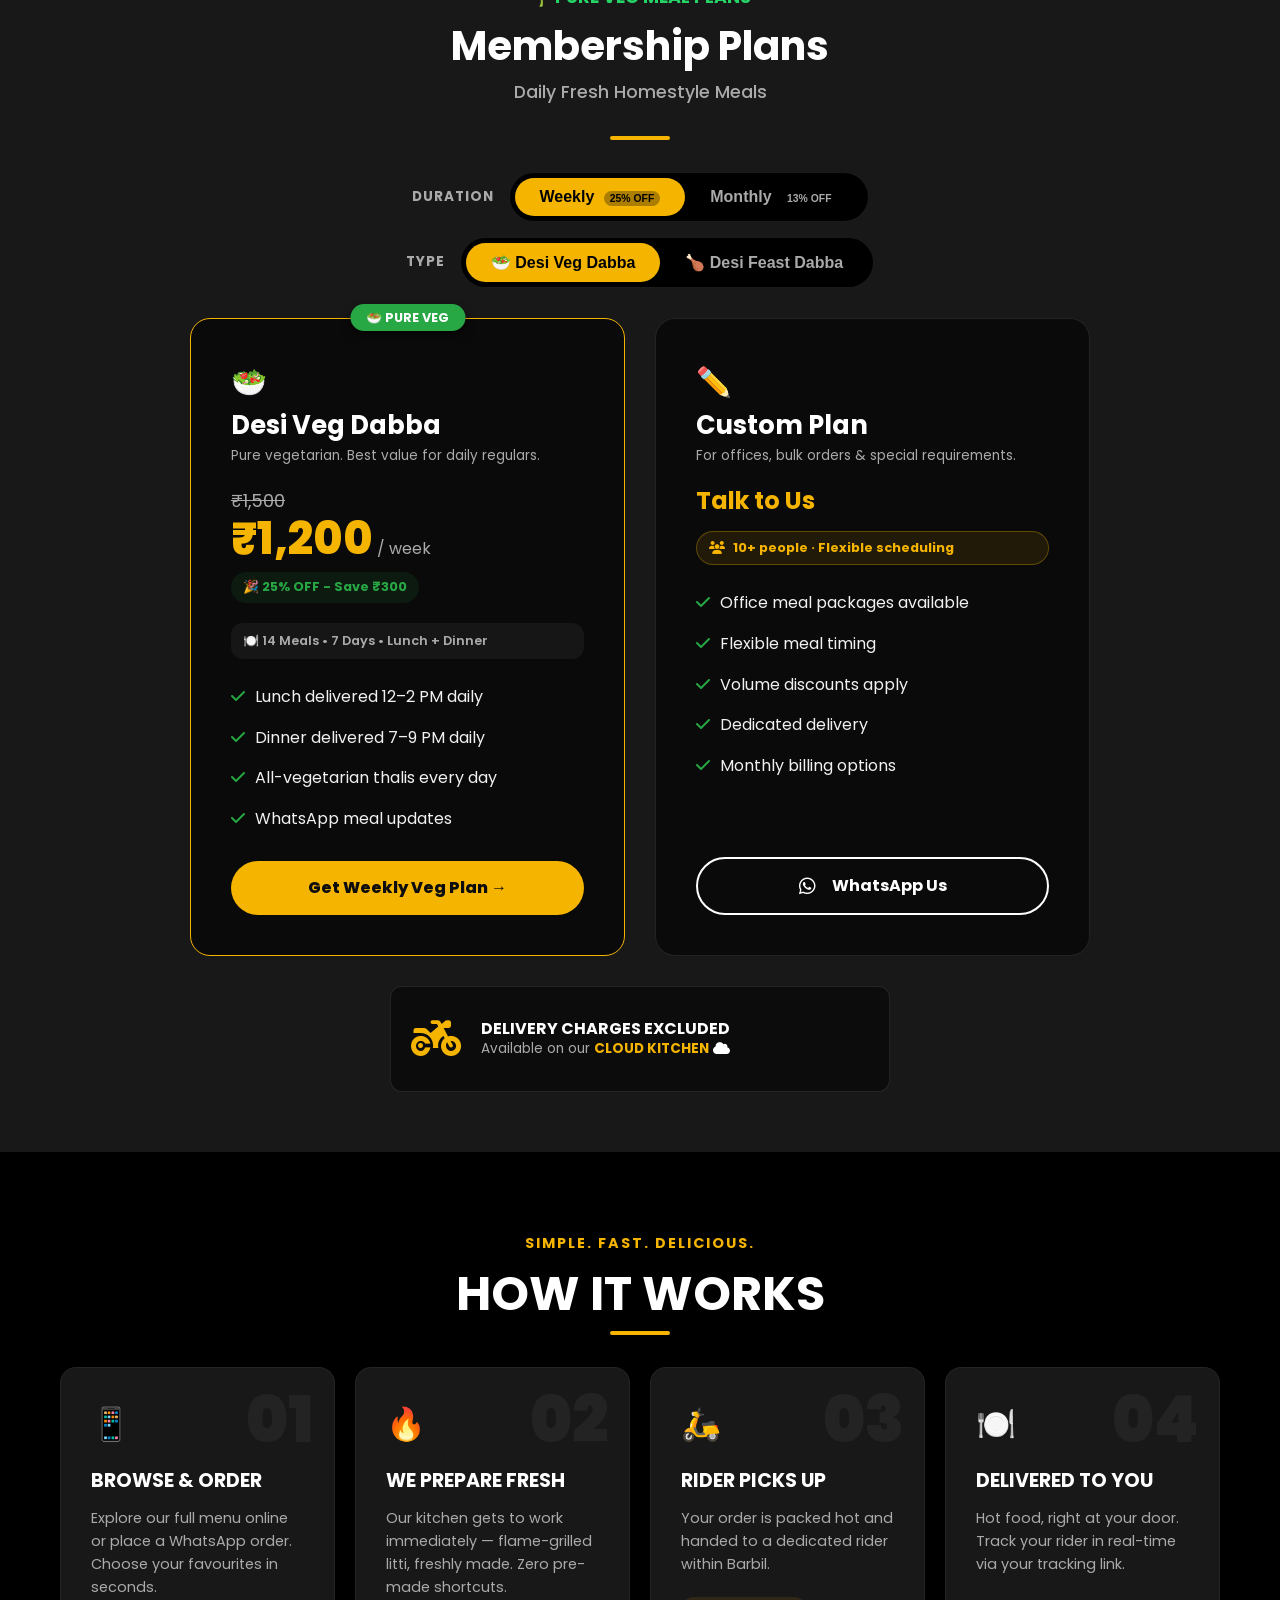
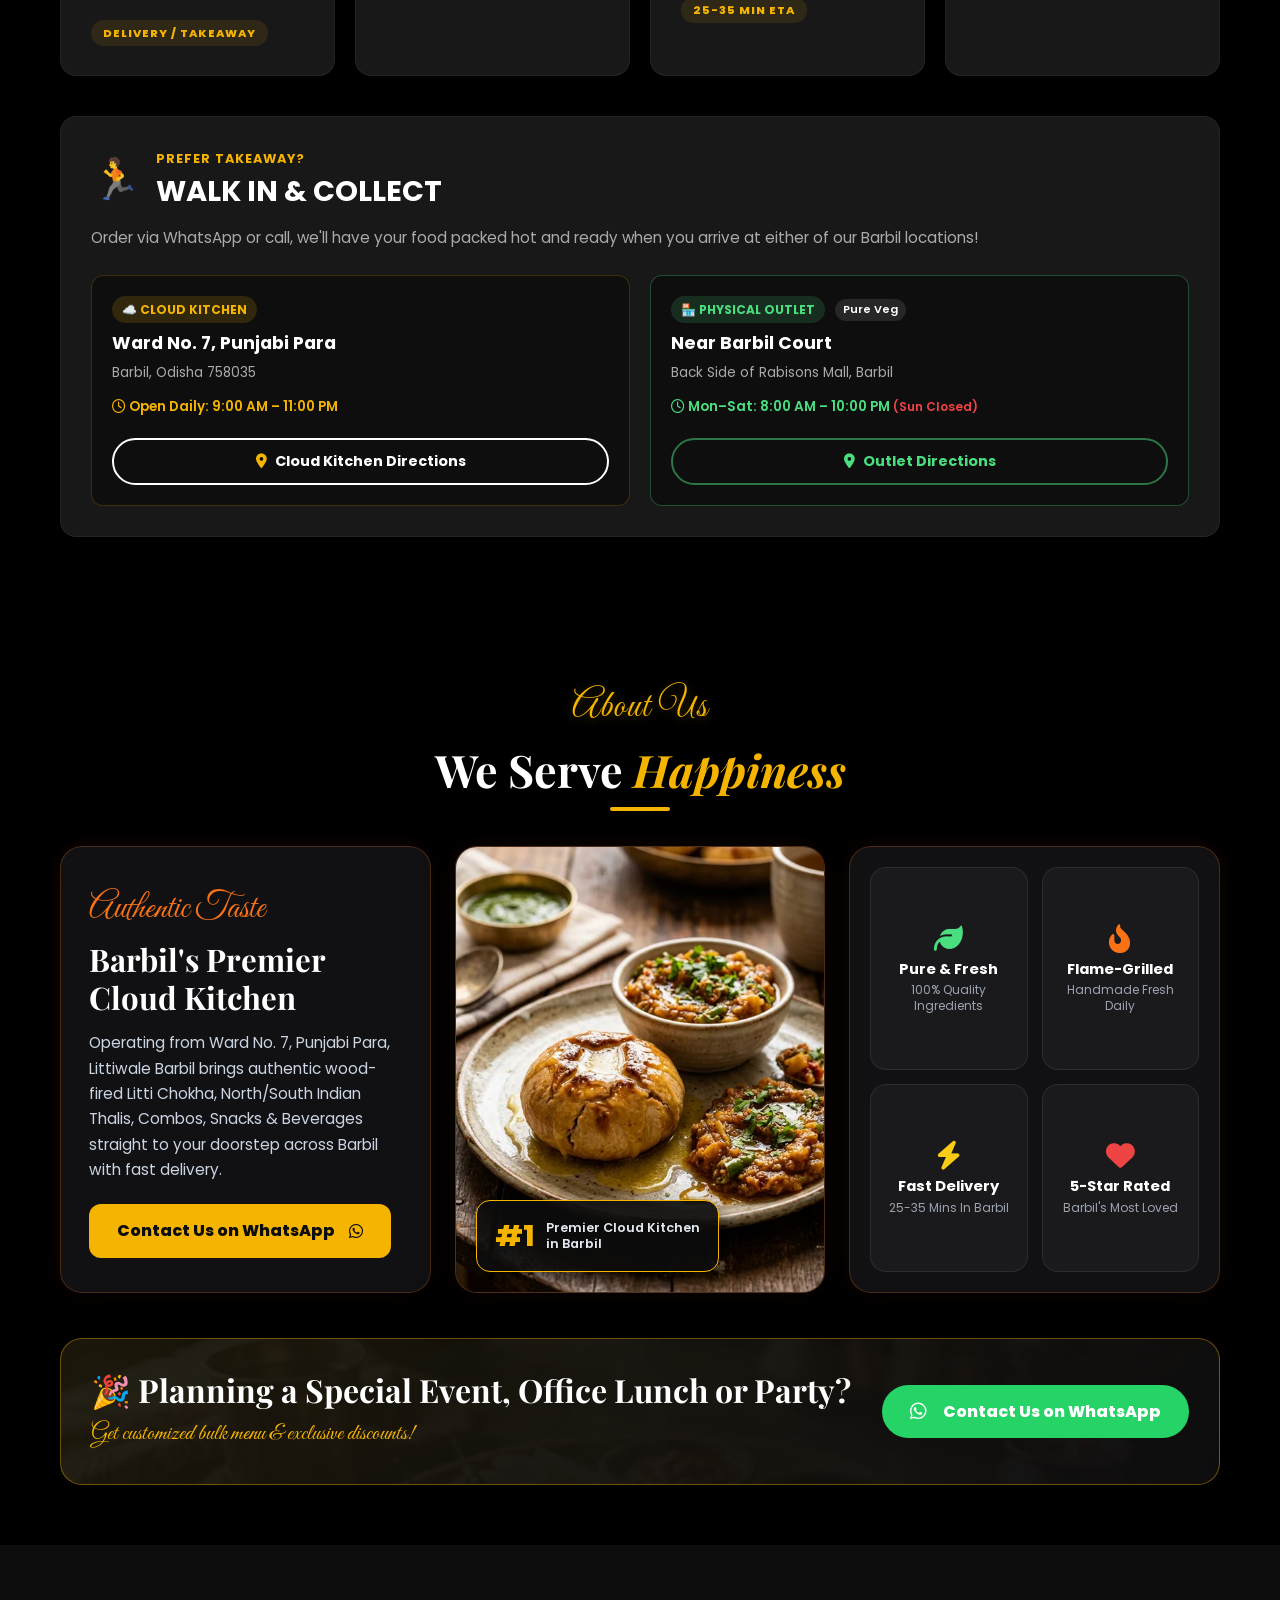
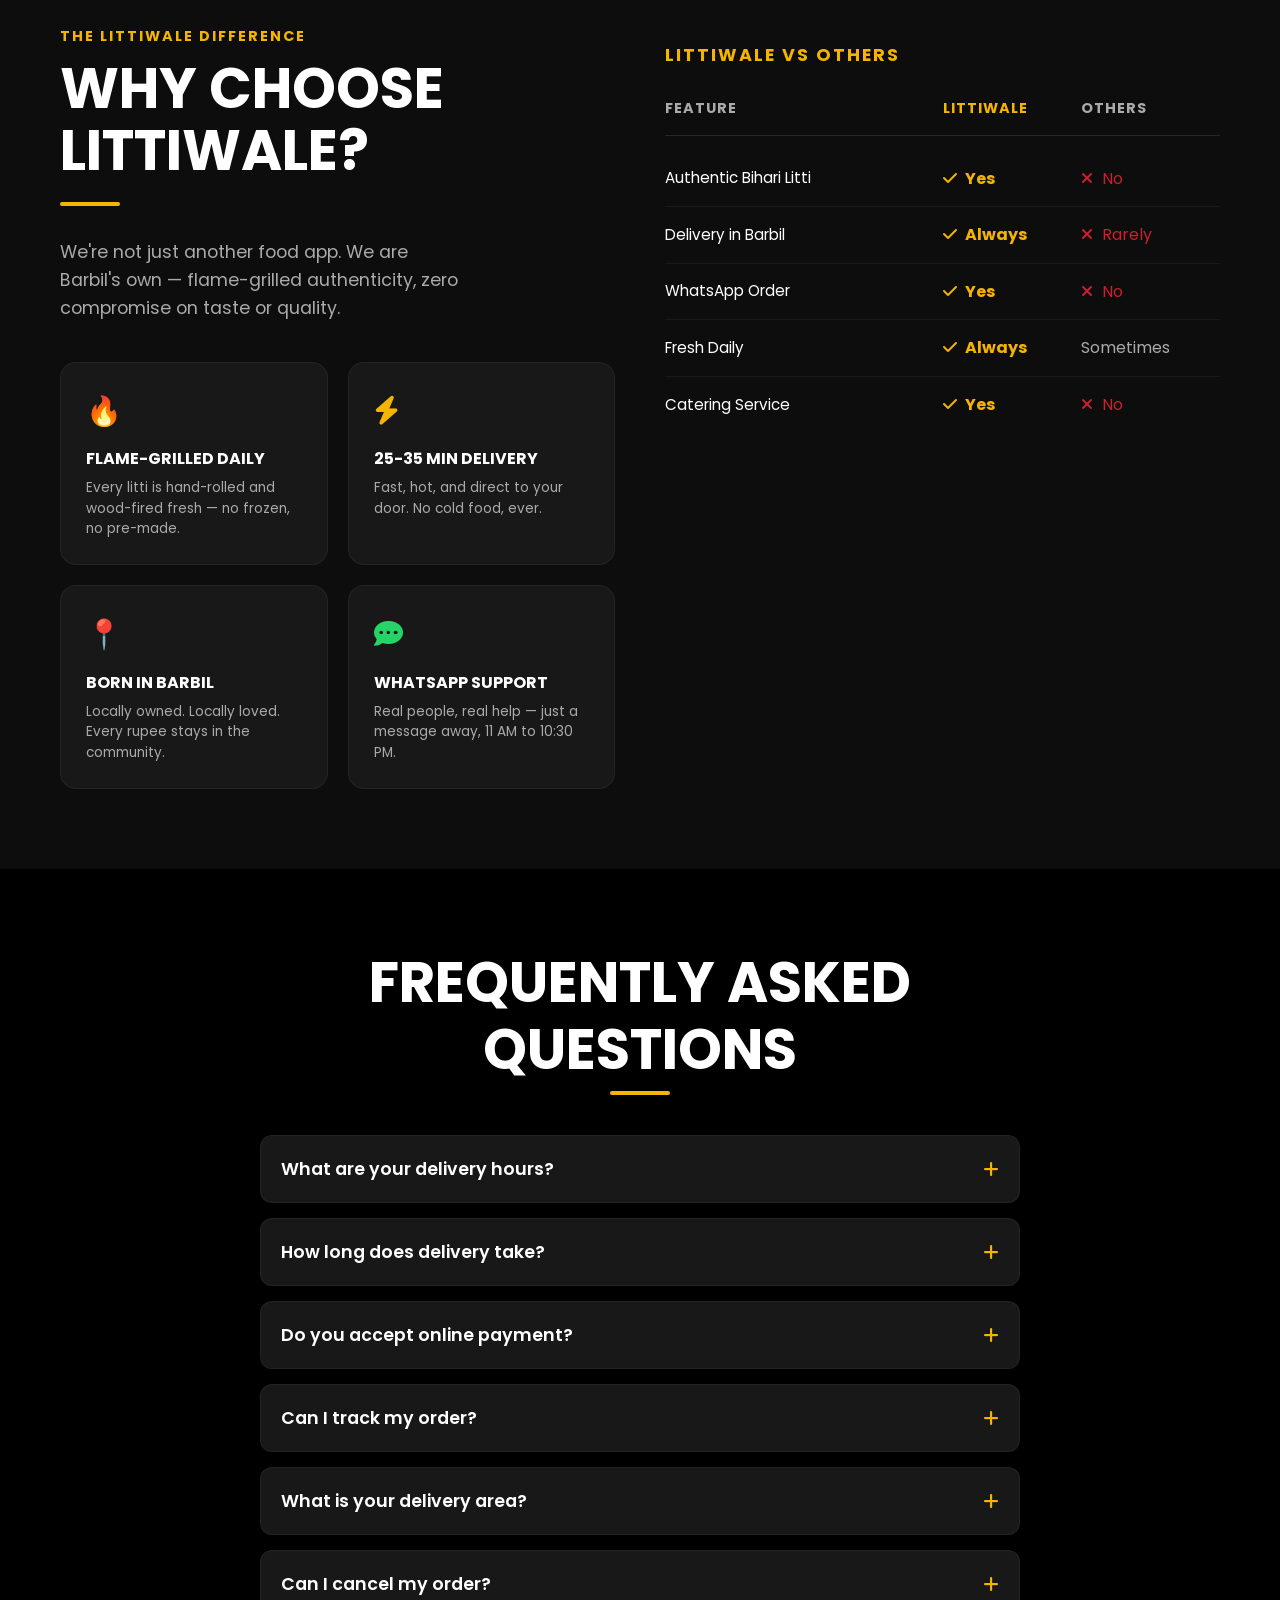
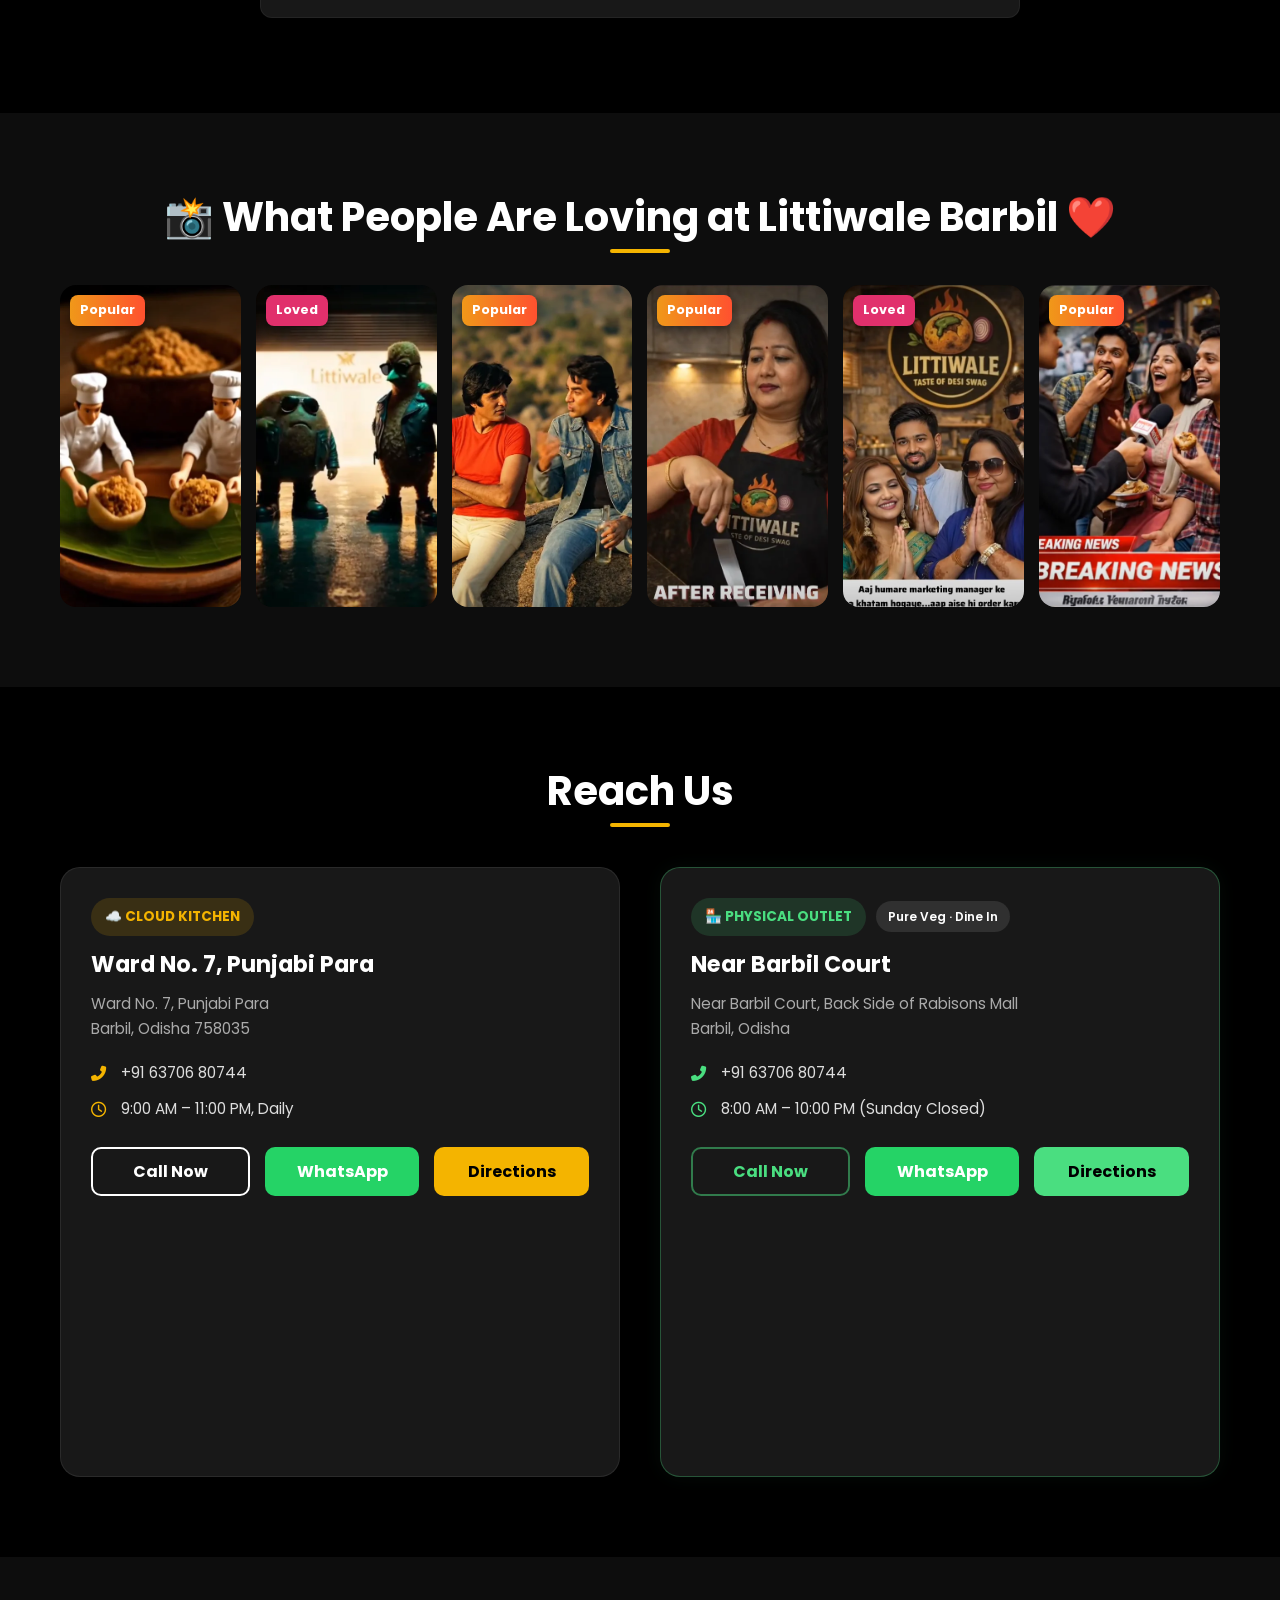
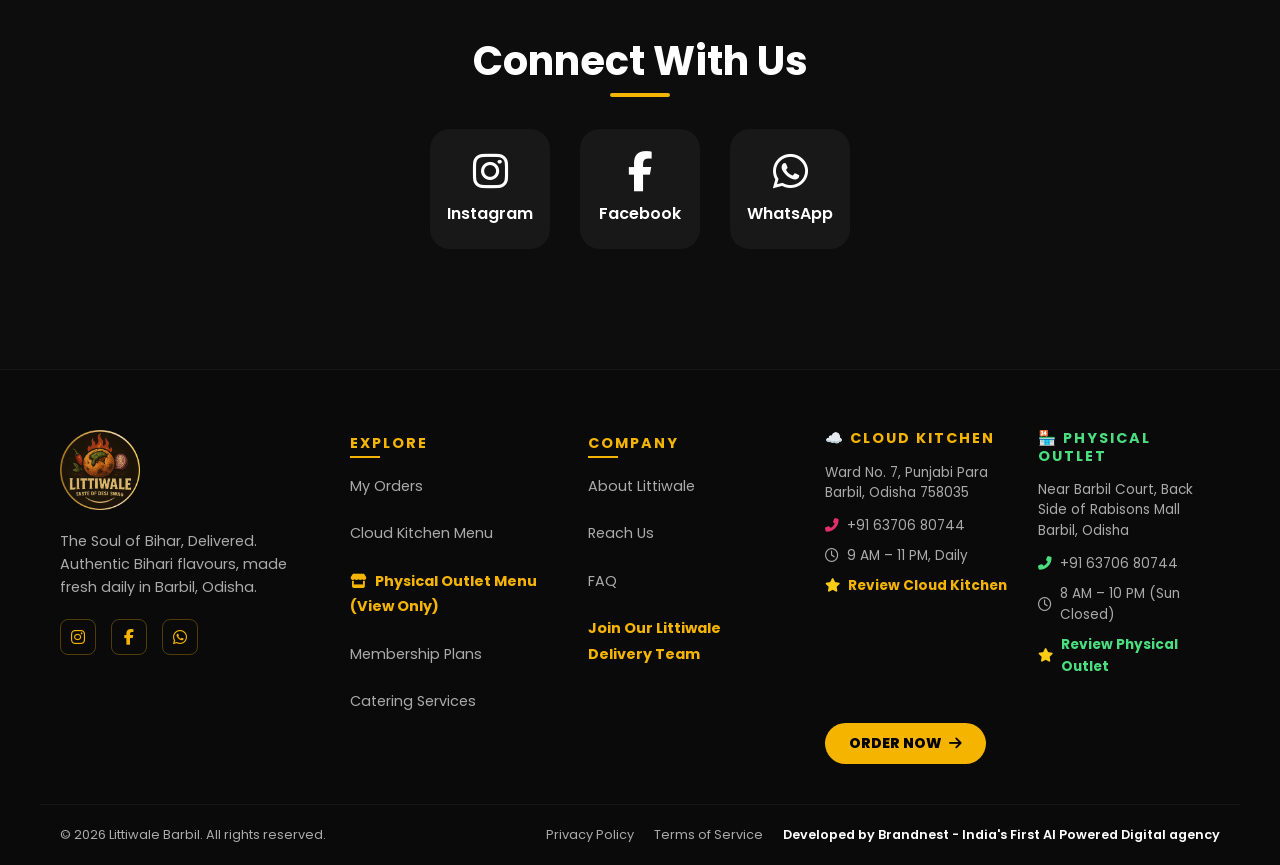
==== commit 4ef5a13b: "style: auto-format index and outlet-menu" ====
--- a/index.html
+++ b/index.html
@@ -9,10 +9,12 @@
     <title>Littiwale Barbil | Best Restaurant, Food Delivery & Catering</title>
 
     <!-- ✅ SEO DESCRIPTION -->
-    <meta name="description" content="Best food in Barbil! Order online from Littiwale: Authentic Litti Chokha, Chicken Curry, Paneer, Thalis, Chole Bhature, Momos, Pizza, Burgers & Snacks. Fast delivery & party catering in Barbil.">
+    <meta name="description"
+        content="Best food in Barbil! Order online from Littiwale: Authentic Litti Chokha, Chicken Curry, Paneer, Thalis, Chole Bhature, Momos, Pizza, Burgers & Snacks. Fast delivery & party catering in Barbil.">
 
     <!-- ✅ SEO KEYWORDS -->
-    <meta name="keywords" content="littiwale barbil, best restaurant in barbil, best food in barbil, chicken curry near me, restaurant near me, snacks near me, party orders in barbil, catering barbil, litti chokha barbil, veg thali barbil, chicken thali barbil, food delivery barbil, chole bhature barbil, dahi bara barbil, momos barbil, pizza burger barbil">
+    <meta name="keywords"
+        content="littiwale barbil, best restaurant in barbil, best food in barbil, chicken curry near me, restaurant near me, snacks near me, party orders in barbil, catering barbil, litti chokha barbil, veg thali barbil, chicken thali barbil, food delivery barbil, chole bhature barbil, dahi bara barbil, momos barbil, pizza burger barbil">
 
     <!-- ✅ AUTHOR -->
     <meta name="author" content="Littiwale Barbil">
@@ -27,7 +29,8 @@
     <!-- ✅ SOCIAL & OPEN GRAPH (WhatsApp, Facebook, Twitter Previews) -->
     <meta property="og:title" content="Littiwale Barbil | Best Restaurant, Food Delivery & Catering">
     <meta property="og:site_name" content="Littiwale Barbil">
-    <meta property="og:description" content="Best food in Barbil! Order online: Litti Chokha, Chicken Curry, Thalis, Chole Bhature, Momos, Pizza, Biryani & Evening Snacks. Fast home delivery & party orders!">
+    <meta property="og:description"
+        content="Best food in Barbil! Order online: Litti Chokha, Chicken Curry, Thalis, Chole Bhature, Momos, Pizza, Biryani & Evening Snacks. Fast home delivery & party orders!">
     <meta property="og:type" content="website">
     <meta property="og:url" content="https://littiwale.co.in/">
     <meta property="og:image" content="https://littiwale.co.in/images/logo.png">
@@ -40,7 +43,8 @@
     <!-- ✅ TWITTER CARD -->
     <meta name="twitter:card" content="summary_large_image">
     <meta name="twitter:title" content="Littiwale Barbil | Best Restaurant, Food Delivery & Catering">
-    <meta name="twitter:description" content="Order authentic Litti Chokha, Chicken Curry, Thalis, Momos, Pizza & Biryani online in Barbil. Fast delivery to your doorstep.">
+    <meta name="twitter:description"
+        content="Order authentic Litti Chokha, Chicken Curry, Thalis, Momos, Pizza & Biryani online in Barbil. Fast delivery to your doorstep.">
     <meta name="twitter:image" content="https://littiwale.co.in/images/logo.png">
 
     <!-- ✅ SCHEMA.ORG JSON-LD FOR LOCAL RESTAURANT SEO -->
@@ -167,8 +171,7 @@
     <link rel="stylesheet" href="css/style.css?v=20261119-universal-variants">
     <link rel="stylesheet" href="css/animations.css">
 
-    <link
-        href="https://fonts.googleapis.com/css2?family=Poppins:wght@400;500;600;700;800&display=swap"
+    <link href="https://fonts.googleapis.com/css2?family=Poppins:wght@400;500;600;700;800&display=swap"
         rel="stylesheet">
 
     <link rel="stylesheet" href="https://cdnjs.cloudflare.com/ajax/libs/font-awesome/6.4.0/css/all.min.css">
@@ -200,7 +203,8 @@
             </ul>
 
             <div style="display:flex; align-items:center; gap:8px;">
-                <a href="/login.html" id="nav-auth-btn" class="nav-my-orders-btn" title="Sign In / My Orders" style="text-decoration:none; display:inline-flex; align-items:center; gap:6px;">
+                <a href="/login.html" id="nav-auth-btn" class="nav-my-orders-btn" title="Sign In / My Orders"
+                    style="text-decoration:none; display:inline-flex; align-items:center; gap:6px;">
                     <i class="fas fa-user-circle"></i>
                     <span id="nav-auth-text">Sign In</span>
                 </a>
@@ -221,10 +225,12 @@
         <div class="container">
             <div class="section-header text-center" style="margin-bottom: 20px;">
                 <div class="cursive-tagline">Special Updates</div>
-                <h2 class="luxury-heading" style="font-size: 2.5rem; margin-bottom: 10px;">New <span>Announcement</span></h2>
+                <h2 class="luxury-heading" style="font-size: 2.5rem; margin-bottom: 10px;">New <span>Announcement</span>
+                </h2>
                 <div class="divider"></div>
             </div>
-            <div class="announcement-container" style="max-width: 850px; margin: 0 auto; padding: 0 10px; overflow: hidden; position: relative; touch-action: pan-y;">
+            <div class="announcement-container"
+                style="max-width: 850px; margin: 0 auto; padding: 0 10px; overflow: hidden; position: relative; touch-action: pan-y;">
                 <div id="announcement-carousel" style="display:flex; transition: transform 0.5s ease; width: 100%;">
                     <!-- Images injected here -->
                 </div>
@@ -243,31 +249,40 @@
             <div class="hero-text-content">
                 <div class="cursive-tagline">Good Food, Good Mood ♡</div>
                 <h1 class="hero-title luxury-heading">
-                   Littiwale Barbil <br><span>Authentic Food, Made with Love ♡</span>
+                    Littiwale Barbil <br><span>Authentic Food, Made with Love ♡</span>
                 </h1>
 
-                <p class="hero-subtitle" style="font-size: 1.12rem; color: #e2e8f0; margin-bottom: 24px; max-width: 580px;">
-                    Your local restaurant and cloud kitchen in Barbil for Litti Chokha, vegetarian meals, snacks, and fresh food delivery.
+                <p class="hero-subtitle"
+                    style="font-size: 1.12rem; color: #e2e8f0; margin-bottom: 24px; max-width: 580px;">
+                    Your local restaurant and cloud kitchen in Barbil for Litti Chokha, vegetarian meals, snacks, and
+                    fresh food delivery.
                 </p>
 
                 <!-- 3 Action Buttons in 1 Line -->
-                <div class="hero-buttons" style="display:flex; align-items:center; gap:10px; flex-wrap:wrap; margin-bottom:14px;">
-                    <a href="/menu#menu-section" class="btn btn-primary" style="padding: 13px 26px; font-size: 0.98rem; border-radius: 30px; font-weight: 800; text-decoration:none;">
+                <div class="hero-buttons"
+                    style="display:flex; align-items:center; gap:10px; flex-wrap:wrap; margin-bottom:14px;">
+                    <a href="/menu#menu-section" class="btn btn-primary"
+                        style="padding: 13px 26px; font-size: 0.98rem; border-radius: 30px; font-weight: 800; text-decoration:none;">
                         <i class="fas fa-shopping-bag" style="margin-right: 6px;"></i> Explore Menu
                     </a>
 
-                    <a href="https://wa.me/916370680744" target="_blank" class="btn btn-whatsapp" style="padding: 13px 24px; border-radius: 30px; font-size: 0.98rem; text-decoration:none;">
+                    <a href="https://wa.me/916370680744" target="_blank" class="btn btn-whatsapp"
+                        style="padding: 13px 24px; border-radius: 30px; font-size: 0.98rem; text-decoration:none;">
                         <i class="fab fa-whatsapp" style="font-size: 1.15rem; margin-right: 5px;"></i> WhatsApp Order
                     </a>
 
-                    <a href="https://zomato.onelink.me/xqzv/pehoc5j0" target="_blank" class="btn btn-outline hero-btn-zomato" style="padding: 13px 24px; border-radius: 30px; text-decoration:none; display:inline-flex; align-items:center; gap:6px; font-size: 0.98rem;">
+                    <a href="https://zomato.onelink.me/xqzv/pehoc5j0" target="_blank"
+                        class="btn btn-outline hero-btn-zomato"
+                        style="padding: 13px 24px; border-radius: 30px; text-decoration:none; display:inline-flex; align-items:center; gap:6px; font-size: 0.98rem;">
                         <i class="fas fa-utensils"></i> Zomato Partner
                     </a>
                 </div>
 
                 <!-- Download App for Android Button -->
                 <div style="margin-bottom: 26px;">
-                    <button type="button" id="pwa-hero-install-btn" class="btn-download-app-android" style="display:inline-flex; align-items:center; gap:8px; background:linear-gradient(135deg, rgba(30,41,59,0.9), rgba(15,23,42,0.9)); border:1.5px solid rgba(249,115,22,0.5); color:#f97316; font-weight:800; font-size:13px; padding:10px 22px; border-radius:30px; cursor:pointer; box-shadow: 0 4px 16px rgba(249,115,22,0.15); transition:all 0.25s ease;" title="Install Littiwale App on Android">
+                    <button type="button" id="pwa-hero-install-btn" class="btn-download-app-android"
+                        style="display:inline-flex; align-items:center; gap:8px; background:linear-gradient(135deg, rgba(30,41,59,0.9), rgba(15,23,42,0.9)); border:1.5px solid rgba(249,115,22,0.5); color:#f97316; font-weight:800; font-size:13px; padding:10px 22px; border-radius:30px; cursor:pointer; box-shadow: 0 4px 16px rgba(249,115,22,0.15); transition:all 0.25s ease;"
+                        title="Install Littiwale App on Android">
                         <i class="fab fa-android" style="font-size:1.15rem; color:#22c55e;"></i>
                         <span>Download App for Android</span>
                     </button>
@@ -303,7 +318,8 @@
         <div class="container">
             <div class="section-header text-center">
                 <div class="cursive-tagline">Our Menu</div>
-                <h2 class="luxury-heading" style="font-size: 2.8rem; margin-bottom: 6px;">Popular <span>Dishes</span></h2>
+                <h2 class="luxury-heading" style="font-size: 2.8rem; margin-bottom: 6px;">Popular <span>Dishes</span>
+                </h2>
                 <p class="section-subtitle" style="color: #9ca3af;">Top customer favorites & best sellers</p>
             </div>
 
@@ -320,34 +336,74 @@
                     </div>
                     <div class="loader-text-glow">Cooking Up Fresh Flavors...</div>
                     <div class="skeleton-cards-container">
-                        <div class="skeleton-card"><div class="skeleton-img"></div><div class="skeleton-line title"></div><div class="skeleton-line price"></div><div class="skeleton-btn"></div></div>
-                        <div class="skeleton-card"><div class="skeleton-img"></div><div class="skeleton-line title"></div><div class="skeleton-line price"></div><div class="skeleton-btn"></div></div>
-                        <div class="skeleton-card"><div class="skeleton-img"></div><div class="skeleton-line title"></div><div class="skeleton-line price"></div><div class="skeleton-btn"></div></div>
-                        <div class="skeleton-card"><div class="skeleton-img"></div><div class="skeleton-line title"></div><div class="skeleton-line price"></div><div class="skeleton-btn"></div></div>
+                        <div class="skeleton-card">
+                            <div class="skeleton-img"></div>
+                            <div class="skeleton-line title"></div>
+                            <div class="skeleton-line price"></div>
+                            <div class="skeleton-btn"></div>
+                        </div>
+                        <div class="skeleton-card">
+                            <div class="skeleton-img"></div>
+                            <div class="skeleton-line title"></div>
+                            <div class="skeleton-line price"></div>
+                            <div class="skeleton-btn"></div>
+                        </div>
+                        <div class="skeleton-card">
+                            <div class="skeleton-img"></div>
+                            <div class="skeleton-line title"></div>
+                            <div class="skeleton-line price"></div>
+                            <div class="skeleton-btn"></div>
+                        </div>
+                        <div class="skeleton-card">
+                            <div class="skeleton-img"></div>
+                            <div class="skeleton-line title"></div>
+                            <div class="skeleton-line price"></div>
+                            <div class="skeleton-btn"></div>
+                        </div>
                     </div>
                 </div>
             </div>
 
             <div class="view-full-menu" style="text-align:center; margin-top: 40px;">
-                <button class="btn btn-primary" onclick="window.location.href='/menu'" style="padding: 14px 36px; border-radius: 30px; font-weight: 800; font-size: 1rem;">
+                <button class="btn btn-primary" onclick="window.location.href='/menu'"
+                    style="padding: 14px 36px; border-radius: 30px; font-weight: 800; font-size: 1rem;">
                     View Full Menu <i class="fas fa-arrow-right" style="margin-left: 8px;"></i>
                 </button>
             </div>
 
             <!-- CRAWLABLE POPULAR FOOD DIRECTORY (Instant SEO Index for Barbil Food Searches) -->
-            <div class="home-seo-food-index" style="margin-top: 35px; padding: 22px 20px; background: rgba(255,255,255,0.02); border: 1px solid rgba(255,255,255,0.06); border-radius: 14px;" itemscope itemtype="https://schema.org/Menu">
-                <h3 style="color: #f59e0b; font-size: 1.15rem; margin-bottom: 12px; font-weight: 700;">Explore Barbil's Most Loved Food & Delivery Categories</h3>
+            <div class="home-seo-food-index"
+                style="margin-top: 35px; padding: 22px 20px; background: rgba(255,255,255,0.02); border: 1px solid rgba(255,255,255,0.06); border-radius: 14px;"
+                itemscope itemtype="https://schema.org/Menu">
+                <h3 style="color: #f59e0b; font-size: 1.15rem; margin-bottom: 12px; font-weight: 700;">Explore Barbil's
+                    Most Loved Food & Delivery Categories</h3>
                 <div style="display: flex; flex-wrap: wrap; gap: 10px; margin-bottom: 14px;">
-                    <a href="/menu" style="padding: 6px 14px; background: rgba(255,255,255,0.05); border: 1px solid rgba(255,255,255,0.1); border-radius: 20px; color: #fff; font-size: 0.85rem; text-decoration: none;">🔥 Authentic Litti Chokha</a>
-                    <a href="/menu" style="padding: 6px 14px; background: rgba(255,255,255,0.05); border: 1px solid rgba(255,255,255,0.1); border-radius: 20px; color: #fff; font-size: 0.85rem; text-decoration: none;">🍗 Chicken Curry & Champaran</a>
-                    <a href="/menu" style="padding: 6px 14px; background: rgba(255,255,255,0.05); border: 1px solid rgba(255,255,255,0.1); border-radius: 20px; color: #fff; font-size: 0.85rem; text-decoration: none;">🍛 Veg & Chicken Thalis</a>
-                    <a href="/menu" style="padding: 6px 14px; background: rgba(255,255,255,0.05); border: 1px solid rgba(255,255,255,0.1); border-radius: 20px; color: #fff; font-size: 0.85rem; text-decoration: none;">🥟 Momos & Chinese Starters</a>
-                    <a href="/menu" style="padding: 6px 14px; background: rgba(255,255,255,0.05); border: 1px solid rgba(255,255,255,0.1); border-radius: 20px; color: #fff; font-size: 0.85rem; text-decoration: none;">🥣 Chole Bhature & Dahi Bara</a>
-                    <a href="/menu" style="padding: 6px 14px; background: rgba(255,255,255,0.05); border: 1px solid rgba(255,255,255,0.1); border-radius: 20px; color: #fff; font-size: 0.85rem; text-decoration: none;">🍕 Pizza, Burgers & Sandwiches</a>
-                    <a href="/#catering-section" style="padding: 6px 14px; background: rgba(255,255,255,0.05); border: 1px solid rgba(255,255,255,0.1); border-radius: 20px; color: #fff; font-size: 0.85rem; text-decoration: none;">🎉 Party Orders & Catering</a>
+                    <a href="/menu"
+                        style="padding: 6px 14px; background: rgba(255,255,255,0.05); border: 1px solid rgba(255,255,255,0.1); border-radius: 20px; color: #fff; font-size: 0.85rem; text-decoration: none;">🔥
+                        Authentic Litti Chokha</a>
+                    <a href="/menu"
+                        style="padding: 6px 14px; background: rgba(255,255,255,0.05); border: 1px solid rgba(255,255,255,0.1); border-radius: 20px; color: #fff; font-size: 0.85rem; text-decoration: none;">🍗
+                        Chicken Curry & Champaran</a>
+                    <a href="/menu"
+                        style="padding: 6px 14px; background: rgba(255,255,255,0.05); border: 1px solid rgba(255,255,255,0.1); border-radius: 20px; color: #fff; font-size: 0.85rem; text-decoration: none;">🍛
+                        Veg & Chicken Thalis</a>
+                    <a href="/menu"
+                        style="padding: 6px 14px; background: rgba(255,255,255,0.05); border: 1px solid rgba(255,255,255,0.1); border-radius: 20px; color: #fff; font-size: 0.85rem; text-decoration: none;">🥟
+                        Momos & Chinese Starters</a>
+                    <a href="/menu"
+                        style="padding: 6px 14px; background: rgba(255,255,255,0.05); border: 1px solid rgba(255,255,255,0.1); border-radius: 20px; color: #fff; font-size: 0.85rem; text-decoration: none;">🥣
+                        Chole Bhature & Dahi Bara</a>
+                    <a href="/menu"
+                        style="padding: 6px 14px; background: rgba(255,255,255,0.05); border: 1px solid rgba(255,255,255,0.1); border-radius: 20px; color: #fff; font-size: 0.85rem; text-decoration: none;">🍕
+                        Pizza, Burgers & Sandwiches</a>
+                    <a href="/#catering-section"
+                        style="padding: 6px 14px; background: rgba(255,255,255,0.05); border: 1px solid rgba(255,255,255,0.1); border-radius: 20px; color: #fff; font-size: 0.85rem; text-decoration: none;">🎉
+                        Party Orders & Catering</a>
                 </div>
                 <p style="color: #94a3b8; font-size: 0.82rem; margin: 0; line-height: 1.5;">
-                    Craving delicious food in Barbil? From charcoal-baked Sattu Litti Chokha and rich rustic Chicken Handi to homestyle executive thalis and evening street snacks, Littiwale brings restaurant quality and hygienic cloud kitchen packaging straight to your home or office.
+                    Craving delicious food in Barbil? From charcoal-baked Sattu Litti Chokha and rich rustic Chicken
+                    Handi to homestyle executive thalis and evening street snacks, Littiwale brings restaurant quality
+                    and hygienic cloud kitchen packaging straight to your home or office.
                 </p>
             </div>
         </div>
@@ -373,11 +429,12 @@
 
 
     <!-- REVIEWS SECTION -->
-    <section id="reviews-section" class="reviews-section bg-light" style="padding: 40px 0; overflow: hidden; position: relative;">
+    <section id="reviews-section" class="reviews-section bg-light"
+        style="padding: 40px 0; overflow: hidden; position: relative;">
         <div class="container text-center">
             <h2 class="section-title">⭐ Rated 4.7 by 100+ happy customers</h2>
             <div class="divider"></div>
-            
+
             <div style="max-width: 800px; margin: 0 auto; overflow: hidden; touch-action: pan-y;">
                 <div id="reviews-carousel" style="display:flex; transition: transform 0.5s ease; width: 100%;">
                     <!-- Reviews injected here -->
@@ -386,10 +443,15 @@
                     <!-- Dots injected here -->
                 </div>
             </div>
-            
+
             <div style="margin-top: 30px; display:flex; justify-content:center; gap:30px; flex-wrap:wrap;">
-                <p style="font-size: 1.1rem; margin:0;">👉 <a href="https://g.page/r/CYlrxD6jO24cEAE/review" target="_blank" style="color:var(--primary-color); font-weight:bold; text-decoration:underline;">Review Cloud Kitchen</a></p>
-                <p style="font-size: 1.1rem; margin:0;">👉 <a href="https://g.page/r/CWt0NauZrydZEAE/review" target="_blank" style="color:#4ade80; font-weight:bold; text-decoration:underline;">Review Physical Outlet</a></p>
+                <p style="font-size: 1.1rem; margin:0;">👉 <a href="https://g.page/r/CYlrxD6jO24cEAE/review"
+                        target="_blank"
+                        style="color:var(--primary-color); font-weight:bold; text-decoration:underline;">Review Cloud
+                        Kitchen</a></p>
+                <p style="font-size: 1.1rem; margin:0;">👉 <a href="https://g.page/r/CWt0NauZrydZEAE/review"
+                        target="_blank" style="color:#4ade80; font-weight:bold; text-decoration:underline;">Review
+                        Physical Outlet</a></p>
             </div>
         </div>
     </section>
@@ -401,19 +463,25 @@
         <div class="container">
             <div class="section-header text-center">
                 <div class="cursive-tagline" style="color:var(--primary-color);">Celebrations & Events</div>
-                <h2 class="section-title text-center" itemprop="name" style="color:var(--primary-color); margin-bottom: 8px;">🎉 Party Orders & Catering in Barbil</h2>
-                <p class="section-subtitle" itemprop="description" style="max-width: 760px; margin: 0 auto 20px; color: #9ca3af; font-size: 0.95rem; line-height: 1.6;">
-                    Planning a birthday party, office lunch, family get-together, or corporate event in Barbil? Littiwale provides authentic food catering and bulk party meal delivery across Barbil, Matkambeda, Thakurani & Joda. Serving 10 to 500+ guests with custom live counters, hot packaging & on-time doorstep delivery.
+                <h2 class="section-title text-center" itemprop="name"
+                    style="color:var(--primary-color); margin-bottom: 8px;">🎉 Party Orders & Catering in Barbil</h2>
+                <p class="section-subtitle" itemprop="description"
+                    style="max-width: 760px; margin: 0 auto 20px; color: #9ca3af; font-size: 0.95rem; line-height: 1.6;">
+                    Planning a birthday party, office lunch, family get-together, or corporate event in Barbil?
+                    Littiwale provides authentic food catering and bulk party meal delivery across Barbil, Matkambeda,
+                    Thakurani & Joda. Serving 10 to 500+ guests with custom live counters, hot packaging & on-time
+                    doorstep delivery.
                 </p>
             </div>
             <div class="divider"></div>
-            
+
             <div class="menu-grid">
                 <!-- Card 1 -->
                 <div class="menu-card catering-card" onclick="openServicePopup('🎉 Party Orders')">
                     <div class="menu-details text-center" style="padding: 24px 20px;">
                         <h3 class="menu-title" style="margin-bottom:10px;">🎉 Party Food Platters</h3>
-                        <p class="menu-desc" style="margin-bottom:15px; font-size: 0.9rem;">Signature Litti Chokha, Chicken Curry, Paneer Platters & Snacks for home parties & celebrations.</p>
+                        <p class="menu-desc" style="margin-bottom:15px; font-size: 0.9rem;">Signature Litti Chokha,
+                            Chicken Curry, Paneer Platters & Snacks for home parties & celebrations.</p>
                         <button class="btn btn-outline" style="width:100%; font-size:0.9rem;">Book Party Order</button>
                     </div>
                 </div>
@@ -422,8 +490,10 @@
                 <div class="menu-card catering-card" onclick="openServicePopup('🎂 Birthday Orders')">
                     <div class="menu-details text-center" style="padding: 24px 20px;">
                         <h3 class="menu-title" style="margin-bottom:10px;">🎂 Birthday Party Catering</h3>
-                        <p class="menu-desc" style="margin-bottom:15px; font-size: 0.9rem;">Special kids combos, burgers, pizzas, momos, chowmein & dessert snack boxes.</p>
-                        <button class="btn btn-outline" style="width:100%; font-size:0.9rem;">Book Birthday Menu</button>
+                        <p class="menu-desc" style="margin-bottom:15px; font-size: 0.9rem;">Special kids combos,
+                            burgers, pizzas, momos, chowmein & dessert snack boxes.</p>
+                        <button class="btn btn-outline" style="width:100%; font-size:0.9rem;">Book Birthday
+                            Menu</button>
                     </div>
                 </div>
 
@@ -431,7 +501,8 @@
                 <div class="menu-card catering-card" onclick="openServicePopup('🏢 Office Meals')">
                     <div class="menu-details text-center" style="padding: 24px 20px;">
                         <h3 class="menu-title" style="margin-bottom:10px;">🏢 Corporate & Office Meals</h3>
-                        <p class="menu-desc" style="margin-bottom:15px; font-size: 0.9rem;">Hygienic daily executive thalis, conference lunch boxes & industrial bulk catering in Barbil.</p>
+                        <p class="menu-desc" style="margin-bottom:15px; font-size: 0.9rem;">Hygienic daily executive
+                            thalis, conference lunch boxes & industrial bulk catering in Barbil.</p>
                         <button class="btn btn-outline" style="width:100%; font-size:0.9rem;">Book Office Meals</button>
                     </div>
                 </div>
@@ -440,7 +511,8 @@
                 <div class="menu-card catering-card" onclick="openServicePopup('✨ Custom Menu')">
                     <div class="menu-details text-center" style="padding: 24px 20px;">
                         <h3 class="menu-title" style="margin-bottom:10px;">✨ Live Counter & Feast</h3>
-                        <p class="menu-desc" style="margin-bottom:15px; font-size: 0.9rem;">Live charcoal Litti counter, Handi Chicken Champaran & tailored menu to your exact guest count.</p>
+                        <p class="menu-desc" style="margin-bottom:15px; font-size: 0.9rem;">Live charcoal Litti counter,
+                            Handi Chicken Champaran & tailored menu to your exact guest count.</p>
                         <button class="btn btn-outline" style="width:100%; font-size:0.9rem;">Custom Request</button>
                     </div>
                 </div>
@@ -448,7 +520,9 @@
 
             <!-- WhatsApp Direct Booking Callout -->
             <div style="text-align:center; margin-top: 30px;">
-                <a href="https://wa.me/916370680744?text=Hi%20Littiwale,%20I'd%20like%20to%20inquire%20about%20a%20party%20order%20/%20catering%20in%20Barbil." target="_blank" rel="noopener noreferrer" class="btn btn-whatsapp" style="padding: 12px 28px; border-radius: 25px; font-weight: 700; font-size: 0.95rem; display: inline-flex; align-items: center; gap: 8px;">
+                <a href="https://wa.me/916370680744?text=Hi%20Littiwale,%20I'd%20like%20to%20inquire%20about%20a%20party%20order%20/%20catering%20in%20Barbil."
+                    target="_blank" rel="noopener noreferrer" class="btn btn-whatsapp"
+                    style="padding: 12px 28px; border-radius: 25px; font-weight: 700; font-size: 0.95rem; display: inline-flex; align-items: center; gap: 8px;">
                     <i class="fab fa-whatsapp" style="font-size: 1.2rem;"></i> WhatsApp Party Inquiry (+91 63706 80744)
                 </a>
             </div>
@@ -461,96 +535,140 @@
     <section id="membership-section" class="menu-section bg-light" style="padding: 60px 0;">
         <div class="container">
             <div class="section-header text-center">
-                <p class="section-subtitle" style="color:var(--whatsapp-color); font-weight:700;">🌱 PURE VEG MEAL PLANS</p>
+                <p class="section-subtitle" style="color:var(--whatsapp-color); font-weight:700;">🌱 PURE VEG MEAL PLANS
+                </p>
                 <h2 class="section-title">Membership Plans</h2>
                 <p class="section-subtitle">Daily Fresh Homestyle Meals</p>
             </div>
             <div class="divider"></div>
 
-            <div class="plan-toggle-wrapper text-center" style="margin-bottom: 30px; display:flex; flex-direction:column; align-items:center; gap:15px;">
+            <div class="plan-toggle-wrapper text-center"
+                style="margin-bottom: 30px; display:flex; flex-direction:column; align-items:center; gap:15px;">
                 <div style="display:flex; align-items:center; gap:15px;">
-                    <span style="color:var(--text-secondary); font-size:0.85rem; font-weight:700; letter-spacing:1px; text-transform:uppercase;">DURATION</span>
+                    <span
+                        style="color:var(--text-secondary); font-size:0.85rem; font-weight:700; letter-spacing:1px; text-transform:uppercase;">DURATION</span>
                     <div class="plan-toggle">
-                        <button class="toggle-btn active" id="btn-weekly" onclick="toggleDuration('weekly')">Weekly <span style="font-size:0.65rem; background:rgba(0,0,0,0.3); padding:2px 6px; border-radius:10px; margin-left:5px;">25% OFF</span></button>
-                        <button class="toggle-btn" id="btn-monthly" onclick="toggleDuration('monthly')">Monthly <span style="font-size:0.65rem; background:rgba(0,0,0,0.3); padding:2px 6px; border-radius:10px; margin-left:5px;">13% OFF</span></button>
-                    </div>
-                </div>
-                
+                        <button class="toggle-btn active" id="btn-weekly" onclick="toggleDuration('weekly')">Weekly
+                            <span
+                                style="font-size:0.65rem; background:rgba(0,0,0,0.3); padding:2px 6px; border-radius:10px; margin-left:5px;">25%
+                                OFF</span></button>
+                        <button class="toggle-btn" id="btn-monthly" onclick="toggleDuration('monthly')">Monthly <span
+                                style="font-size:0.65rem; background:rgba(0,0,0,0.3); padding:2px 6px; border-radius:10px; margin-left:5px;">13%
+                                OFF</span></button>
+                    </div>
+                </div>
+
                 <div style="display:flex; align-items:center; gap:15px;">
-                    <span style="color:var(--text-secondary); font-size:0.85rem; font-weight:700; letter-spacing:1px; text-transform:uppercase;">TYPE</span>
+                    <span
+                        style="color:var(--text-secondary); font-size:0.85rem; font-weight:700; letter-spacing:1px; text-transform:uppercase;">TYPE</span>
                     <div class="plan-toggle">
-                        <button class="toggle-btn active" id="btn-veg" onclick="toggleType('veg')">🥗 Desi Veg Dabba</button>
-                        <button class="toggle-btn" id="btn-nonveg" onclick="toggleType('nonveg')">🍗 Desi Feast Dabba</button>
-                    </div>
-                </div>
-            </div>
-
-            <div class="plans-container" style="display:flex; justify-content:center; gap:30px; flex-wrap:wrap; max-width:900px; margin:0 auto;">
-                
+                        <button class="toggle-btn active" id="btn-veg" onclick="toggleType('veg')">🥗 Desi Veg
+                            Dabba</button>
+                        <button class="toggle-btn" id="btn-nonveg" onclick="toggleType('nonveg')">🍗 Desi Feast
+                            Dabba</button>
+                    </div>
+                </div>
+            </div>
+
+            <div class="plans-container"
+                style="display:flex; justify-content:center; gap:30px; flex-wrap:wrap; max-width:900px; margin:0 auto;">
+
                 <!-- MAIN PLAN CARD -->
-                <div class="plan-card" style="flex:1; min-width:320px; border-color:var(--primary-color); display:flex; flex-direction:column;">
-                    <div class="plan-badge" id="plan-type-badge" style="background:#28a745; color:white; padding:6px 16px; border-radius:20px; font-size:0.8rem; font-weight:700; margin-bottom:10px; position:absolute; top:-15px; left:50%; transform:translateX(-50%); width:max-content; border:none; display:flex; align-items:center; justify-content:center; height:auto; z-index:2; box-shadow:0 4px 10px rgba(0,0,0,0.5);">🥗 PURE VEG</div>
-                    
+                <div class="plan-card"
+                    style="flex:1; min-width:320px; border-color:var(--primary-color); display:flex; flex-direction:column;">
+                    <div class="plan-badge" id="plan-type-badge"
+                        style="background:#28a745; color:white; padding:6px 16px; border-radius:20px; font-size:0.8rem; font-weight:700; margin-bottom:10px; position:absolute; top:-15px; left:50%; transform:translateX(-50%); width:max-content; border:none; display:flex; align-items:center; justify-content:center; height:auto; z-index:2; box-shadow:0 4px 10px rgba(0,0,0,0.5);">
+                        🥗 PURE VEG</div>
+
                     <div style="text-align:left;">
                         <div style="font-size:1.8rem; margin-bottom:5px;" id="plan-icon">🥗</div>
-                        <h3 class="plan-title" id="plan-title" style="font-size:1.6rem; font-family:var(--font-heading); margin-bottom:5px;">Desi Veg Dabba</h3>
-                        <p style="color:var(--text-secondary); font-size:0.85rem; margin-bottom:20px;" id="plan-subtitle">Pure vegetarian. Best value for daily regulars.</p>
-                        
+                        <h3 class="plan-title" id="plan-title"
+                            style="font-size:1.6rem; font-family:var(--font-heading); margin-bottom:5px;">Desi Veg Dabba
+                        </h3>
+                        <p style="color:var(--text-secondary); font-size:0.85rem; margin-bottom:20px;"
+                            id="plan-subtitle">Pure vegetarian. Best value for daily regulars.</p>
+
                         <div class="plan-pricing" style="margin-bottom:10px;">
-                            <span style="text-decoration:line-through; color:var(--text-secondary); font-size:1.1rem; display:block; margin-bottom:2px;" id="plan-old-price">₹1,500</span>
-                            <span style="color:var(--primary-color); font-size:2.8rem; font-weight:800; line-height:1;" id="plan-new-price">₹1,200</span>
-                            <span style="color:var(--text-secondary); font-size:1rem;" id="plan-duration-text">/ week</span>
-                        </div>
-                        
-                        <div class="plan-discount" id="plan-discount" style="color:#28a745; font-size:0.8rem; font-weight:700; margin-bottom:20px; background:rgba(40, 167, 69, 0.1); display:inline-block; padding:5px 12px; border-radius:20px;">
+                            <span
+                                style="text-decoration:line-through; color:var(--text-secondary); font-size:1.1rem; display:block; margin-bottom:2px;"
+                                id="plan-old-price">₹1,500</span>
+                            <span style="color:var(--primary-color); font-size:2.8rem; font-weight:800; line-height:1;"
+                                id="plan-new-price">₹1,200</span>
+                            <span style="color:var(--text-secondary); font-size:1rem;" id="plan-duration-text">/
+                                week</span>
+                        </div>
+
+                        <div class="plan-discount" id="plan-discount"
+                            style="color:#28a745; font-size:0.8rem; font-weight:700; margin-bottom:20px; background:rgba(40, 167, 69, 0.1); display:inline-block; padding:5px 12px; border-radius:20px;">
                             🎉 25% OFF - Save ₹300
                         </div>
-                        
-                        <div class="plan-stats" id="plan-stats" style="display:flex; justify-content:flex-start; gap:10px; background:rgba(255,255,255,0.05); padding:8px 12px; border-radius:12px; margin-bottom:25px; font-size:0.8rem; color:var(--text-secondary); font-weight:600;">
+
+                        <div class="plan-stats" id="plan-stats"
+                            style="display:flex; justify-content:flex-start; gap:10px; background:rgba(255,255,255,0.05); padding:8px 12px; border-radius:12px; margin-bottom:25px; font-size:0.8rem; color:var(--text-secondary); font-weight:600;">
                             <span>🍽️ 14 Meals</span> • <span>7 Days</span> • <span>Lunch + Dinner</span>
                         </div>
-                        
+
                         <ul class="plan-features" id="plan-features" style="text-align:left; margin-bottom:30px;">
-                            <li><i class="fas fa-check" style="color:#28a745; margin-right:10px;"></i> Lunch delivered 12–2 PM daily</li>
-                            <li><i class="fas fa-check" style="color:#28a745; margin-right:10px;"></i> Dinner delivered 7–9 PM daily</li>
-                            <li><i class="fas fa-check" style="color:#28a745; margin-right:10px;"></i> All-vegetarian thalis every day</li>
-                            <li><i class="fas fa-check" style="color:#28a745; margin-right:10px;"></i> WhatsApp meal updates</li>
+                            <li><i class="fas fa-check" style="color:#28a745; margin-right:10px;"></i> Lunch delivered
+                                12–2 PM daily</li>
+                            <li><i class="fas fa-check" style="color:#28a745; margin-right:10px;"></i> Dinner delivered
+                                7–9 PM daily</li>
+                            <li><i class="fas fa-check" style="color:#28a745; margin-right:10px;"></i> All-vegetarian
+                                thalis every day</li>
+                            <li><i class="fas fa-check" style="color:#28a745; margin-right:10px;"></i> WhatsApp meal
+                                updates</li>
                         </ul>
                     </div>
-                    
-                    <a href="#" id="plan-cta" target="_blank" class="btn btn-primary" style="width:100%; border-radius:30px; font-size:1rem; margin-top:auto;">Get Weekly Veg Plan <i class="fas fa-arrow-right"></i></a>
+
+                    <a href="#" id="plan-cta" target="_blank" class="btn btn-primary"
+                        style="width:100%; border-radius:30px; font-size:1rem; margin-top:auto;">Get Weekly Veg Plan <i
+                            class="fas fa-arrow-right"></i></a>
                 </div>
 
                 <!-- CUSTOM PLAN CARD -->
-                <div class="plan-card" style="flex:1; min-width:320px; text-align:left; display:flex; flex-direction:column;">
+                <div class="plan-card"
+                    style="flex:1; min-width:320px; text-align:left; display:flex; flex-direction:column;">
                     <div style="font-size:1.8rem; margin-bottom:5px;">✏️</div>
                     <h3 style="font-size:1.6rem; font-family:var(--font-heading); margin-bottom:5px;">Custom Plan</h3>
-                    <p style="color:var(--text-secondary); font-size:0.85rem; margin-bottom:20px;">For offices, bulk orders & special requirements.</p>
-                    
+                    <p style="color:var(--text-secondary); font-size:0.85rem; margin-bottom:20px;">For offices, bulk
+                        orders & special requirements.</p>
+
                     <h4 style="color:var(--primary-color); font-size:1.5rem; margin-bottom:15px;">Talk to Us</h4>
-                    
-                    <div style="background:rgba(244, 180, 0, 0.1); color:var(--primary-color); font-size:0.8rem; font-weight:700; display:inline-flex; align-items:center; gap:8px; padding:6px 12px; border-radius:20px; margin-bottom:25px; border:1px solid rgba(244, 180, 0, 0.3);">
+
+                    <div
+                        style="background:rgba(244, 180, 0, 0.1); color:var(--primary-color); font-size:0.8rem; font-weight:700; display:inline-flex; align-items:center; gap:8px; padding:6px 12px; border-radius:20px; margin-bottom:25px; border:1px solid rgba(244, 180, 0, 0.3);">
                         <i class="fas fa-users"></i> 10+ people · Flexible scheduling
                     </div>
-                    
+
                     <ul class="plan-features" style="text-align:left; margin-bottom:30px; flex-grow:1;">
-                        <li><i class="fas fa-check" style="color:#28a745; margin-right:10px;"></i> Office meal packages available</li>
-                        <li><i class="fas fa-check" style="color:#28a745; margin-right:10px;"></i> Flexible meal timing</li>
-                        <li><i class="fas fa-check" style="color:#28a745; margin-right:10px;"></i> Volume discounts apply</li>
-                        <li><i class="fas fa-check" style="color:#28a745; margin-right:10px;"></i> Dedicated delivery</li>
-                        <li><i class="fas fa-check" style="color:#28a745; margin-right:10px;"></i> Monthly billing options</li>
+                        <li><i class="fas fa-check" style="color:#28a745; margin-right:10px;"></i> Office meal packages
+                            available</li>
+                        <li><i class="fas fa-check" style="color:#28a745; margin-right:10px;"></i> Flexible meal timing
+                        </li>
+                        <li><i class="fas fa-check" style="color:#28a745; margin-right:10px;"></i> Volume discounts
+                            apply</li>
+                        <li><i class="fas fa-check" style="color:#28a745; margin-right:10px;"></i> Dedicated delivery
+                        </li>
+                        <li><i class="fas fa-check" style="color:#28a745; margin-right:10px;"></i> Monthly billing
+                            options</li>
                     </ul>
-                    
-                    <a href="https://wa.me/916370680744?text=Hi,%20I'm%20interested%20in%20a%20Custom%20Meal%20Plan%20for%20my%20office/bulk%20order." target="_blank" class="btn btn-outline" style="width:100%; border-radius:30px; font-size:1rem; margin-top:auto;"><i class="fab fa-whatsapp" style="font-size:1.2rem; margin-right:8px;"></i> WhatsApp Us</a>
-                </div>
-            </div>
-            
+
+                    <a href="https://wa.me/916370680744?text=Hi,%20I'm%20interested%20in%20a%20Custom%20Meal%20Plan%20for%20my%20office/bulk%20order."
+                        target="_blank" class="btn btn-outline"
+                        style="width:100%; border-radius:30px; font-size:1rem; margin-top:auto;"><i
+                            class="fab fa-whatsapp" style="font-size:1.2rem; margin-right:8px;"></i> WhatsApp Us</a>
+                </div>
+            </div>
+
             <!-- Delivery Info -->
-            <div style="max-width: 500px; margin: 30px auto 0; background:rgba(0,0,0,0.5); border:1px solid rgba(255,255,255,0.1); border-radius:12px; padding:20px; display:flex; align-items:center; gap:20px;">
+            <div
+                style="max-width: 500px; margin: 30px auto 0; background:rgba(0,0,0,0.5); border:1px solid rgba(255,255,255,0.1); border-radius:12px; padding:20px; display:flex; align-items:center; gap:20px;">
                 <div style="font-size:2.5rem; color:var(--primary-color);"><i class="fas fa-motorcycle"></i></div>
                 <div>
                     <h4 style="margin:0; font-size:1rem; color:var(--text-primary);">DELIVERY CHARGES EXCLUDED</h4>
-                    <p style="margin:0; font-size:0.85rem; color:var(--text-secondary);">Available on our <span style="color:var(--primary-color); font-weight:bold;">CLOUD KITCHEN</span> <i class="fas fa-cloud" style="color:white;"></i></p>
+                    <p style="margin:0; font-size:0.85rem; color:var(--text-secondary);">Available on our <span
+                            style="color:var(--primary-color); font-weight:bold;">CLOUD KITCHEN</span> <i
+                            class="fas fa-cloud" style="color:white;"></i></p>
                 </div>
             </div>
         </div>
@@ -560,87 +678,133 @@
     <section id="how-it-works" style="padding: 80px 0; background:var(--bg-dark);">
         <div class="container">
             <div class="section-header text-center">
-                <p class="section-subtitle" style="color:var(--primary-color); font-weight:700; font-size:0.9rem; letter-spacing:2px;">SIMPLE. FAST. DELICIOUS.</p>
+                <p class="section-subtitle"
+                    style="color:var(--primary-color); font-weight:700; font-size:0.9rem; letter-spacing:2px;">SIMPLE.
+                    FAST. DELICIOUS.</p>
                 <h2 class="section-title" style="font-size:3rem; text-transform:uppercase;">How It Works</h2>
                 <div class="divider"></div>
             </div>
 
-            <div class="hiw-grid" style="display:grid; grid-template-columns:repeat(auto-fit, minmax(250px, 1fr)); gap:20px; margin-bottom:40px;">
+            <div class="hiw-grid"
+                style="display:grid; grid-template-columns:repeat(auto-fit, minmax(250px, 1fr)); gap:20px; margin-bottom:40px;">
                 <!-- Step 1 -->
-                <div class="hiw-card" style="background:var(--bg-light); border:1px solid rgba(255,255,255,0.05); border-radius:16px; padding:30px; position:relative; overflow:hidden;">
-                    <div style="font-size:4rem; font-weight:900; color:rgba(255,255,255,0.05); position:absolute; top:20px; right:20px; line-height:1;">01</div>
+                <div class="hiw-card"
+                    style="background:var(--bg-light); border:1px solid rgba(255,255,255,0.05); border-radius:16px; padding:30px; position:relative; overflow:hidden;">
+                    <div
+                        style="font-size:4rem; font-weight:900; color:rgba(255,255,255,0.05); position:absolute; top:20px; right:20px; line-height:1;">
+                        01</div>
                     <div style="font-size:2rem; margin-bottom:20px;">📱</div>
                     <h3 style="font-size:1.2rem; margin-bottom:15px; text-transform:uppercase;">Browse & Order</h3>
-                    <p style="color:var(--text-secondary); font-size:0.9rem; margin-bottom:20px; line-height:1.6;">Explore our full menu online or place a WhatsApp order. Choose your favourites in seconds.</p>
-                    <span style="background:rgba(244,180,0,0.1); color:var(--primary-color); font-size:0.7rem; font-weight:800; padding:5px 12px; border-radius:20px; letter-spacing:1px;">DELIVERY / TAKEAWAY</span>
-                </div>
-                
+                    <p style="color:var(--text-secondary); font-size:0.9rem; margin-bottom:20px; line-height:1.6;">
+                        Explore our full menu online or place a WhatsApp order. Choose your favourites in seconds.</p>
+                    <span
+                        style="background:rgba(244,180,0,0.1); color:var(--primary-color); font-size:0.7rem; font-weight:800; padding:5px 12px; border-radius:20px; letter-spacing:1px;">DELIVERY
+                        / TAKEAWAY</span>
+                </div>
+
                 <!-- Step 2 -->
-                <div class="hiw-card" style="background:var(--bg-light); border:1px solid rgba(255,255,255,0.05); border-radius:16px; padding:30px; position:relative; overflow:hidden;">
-                    <div style="font-size:4rem; font-weight:900; color:rgba(255,255,255,0.05); position:absolute; top:20px; right:20px; line-height:1;">02</div>
+                <div class="hiw-card"
+                    style="background:var(--bg-light); border:1px solid rgba(255,255,255,0.05); border-radius:16px; padding:30px; position:relative; overflow:hidden;">
+                    <div
+                        style="font-size:4rem; font-weight:900; color:rgba(255,255,255,0.05); position:absolute; top:20px; right:20px; line-height:1;">
+                        02</div>
                     <div style="font-size:2rem; margin-bottom:20px;">🔥</div>
                     <h3 style="font-size:1.2rem; margin-bottom:15px; text-transform:uppercase;">We Prepare Fresh</h3>
-                    <p style="color:var(--text-secondary); font-size:0.9rem; line-height:1.6;">Our kitchen gets to work immediately — flame-grilled litti, freshly made. Zero pre-made shortcuts.</p>
-                </div>
-                
+                    <p style="color:var(--text-secondary); font-size:0.9rem; line-height:1.6;">Our kitchen gets to work
+                        immediately — flame-grilled litti, freshly made. Zero pre-made shortcuts.</p>
+                </div>
+
                 <!-- Step 3 -->
-                <div class="hiw-card" style="background:var(--bg-light); border:1px solid rgba(255,255,255,0.05); border-radius:16px; padding:30px; position:relative; overflow:hidden;">
-                    <div style="font-size:4rem; font-weight:900; color:rgba(255,255,255,0.05); position:absolute; top:20px; right:20px; line-height:1;">03</div>
+                <div class="hiw-card"
+                    style="background:var(--bg-light); border:1px solid rgba(255,255,255,0.05); border-radius:16px; padding:30px; position:relative; overflow:hidden;">
+                    <div
+                        style="font-size:4rem; font-weight:900; color:rgba(255,255,255,0.05); position:absolute; top:20px; right:20px; line-height:1;">
+                        03</div>
                     <div style="font-size:2rem; margin-bottom:20px;">🛵</div>
                     <h3 style="font-size:1.2rem; margin-bottom:15px; text-transform:uppercase;">Rider Picks Up</h3>
-                    <p style="color:var(--text-secondary); font-size:0.9rem; margin-bottom:20px; line-height:1.6;">Your order is packed hot and handed to a dedicated rider within Barbil.</p>
-                    <span style="background:rgba(244,180,0,0.1); color:var(--primary-color); font-size:0.7rem; font-weight:800; padding:5px 12px; border-radius:20px; letter-spacing:1px;">25-35 MIN ETA</span>
-                </div>
-                
+                    <p style="color:var(--text-secondary); font-size:0.9rem; margin-bottom:20px; line-height:1.6;">Your
+                        order is packed hot and handed to a dedicated rider within Barbil.</p>
+                    <span
+                        style="background:rgba(244,180,0,0.1); color:var(--primary-color); font-size:0.7rem; font-weight:800; padding:5px 12px; border-radius:20px; letter-spacing:1px;">25-35
+                        MIN ETA</span>
+                </div>
+
                 <!-- Step 4 -->
-                <div class="hiw-card" style="background:var(--bg-light); border:1px solid rgba(255,255,255,0.05); border-radius:16px; padding:30px; position:relative; overflow:hidden;">
-                    <div style="font-size:4rem; font-weight:900; color:rgba(255,255,255,0.05); position:absolute; top:20px; right:20px; line-height:1;">04</div>
+                <div class="hiw-card"
+                    style="background:var(--bg-light); border:1px solid rgba(255,255,255,0.05); border-radius:16px; padding:30px; position:relative; overflow:hidden;">
+                    <div
+                        style="font-size:4rem; font-weight:900; color:rgba(255,255,255,0.05); position:absolute; top:20px; right:20px; line-height:1;">
+                        04</div>
                     <div style="font-size:2rem; margin-bottom:20px;">🍽️</div>
                     <h3 style="font-size:1.2rem; margin-bottom:15px; text-transform:uppercase;">Delivered To You</h3>
-                    <p style="color:var(--text-secondary); font-size:0.9rem; line-height:1.6;">Hot food, right at your door. Track your rider in real-time via your tracking link.</p>
-                </div>
-            </div>
-            
-            <div class="takeaway-banner" style="background:var(--bg-light); border:1px solid rgba(255,255,255,0.05); border-radius:16px; padding:30px;">
+                    <p style="color:var(--text-secondary); font-size:0.9rem; line-height:1.6;">Hot food, right at your
+                        door. Track your rider in real-time via your tracking link.</p>
+                </div>
+            </div>
+
+            <div class="takeaway-banner"
+                style="background:var(--bg-light); border:1px solid rgba(255,255,255,0.05); border-radius:16px; padding:30px;">
                 <div style="display:flex; align-items:center; gap:15px; margin-bottom:15px;">
                     <div style="font-size:2.5rem;">🏃</div>
                     <div>
-                        <p style="color:var(--primary-color); font-weight:700; font-size:0.8rem; letter-spacing:1px; margin-bottom:5px; text-transform:uppercase;">Prefer Takeaway?</p>
+                        <p
+                            style="color:var(--primary-color); font-weight:700; font-size:0.8rem; letter-spacing:1px; margin-bottom:5px; text-transform:uppercase;">
+                            Prefer Takeaway?</p>
                         <h3 style="font-size:1.8rem; margin:0; text-transform:uppercase;">Walk In & Collect</h3>
                     </div>
                 </div>
-                <p style="color:var(--text-secondary); font-size:0.95rem; line-height:1.6; margin-bottom:25px;">Order via WhatsApp or call, we'll have your food packed hot and ready when you arrive at either of our Barbil locations!</p>
-                
+                <p style="color:var(--text-secondary); font-size:0.95rem; line-height:1.6; margin-bottom:25px;">Order
+                    via WhatsApp or call, we'll have your food packed hot and ready when you arrive at either of our
+                    Barbil locations!</p>
+
                 <div style="display:grid; grid-template-columns:repeat(auto-fit, minmax(280px, 1fr)); gap:20px;">
                     <!-- Cloud Kitchen Takeaway -->
-                    <div style="background:rgba(0,0,0,0.4); border:1px solid rgba(244,180,0,0.2); border-radius:12px; padding:20px; display:flex; flex-direction:column; justify-content:space-between;">
+                    <div
+                        style="background:rgba(0,0,0,0.4); border:1px solid rgba(244,180,0,0.2); border-radius:12px; padding:20px; display:flex; flex-direction:column; justify-content:space-between;">
                         <div>
                             <div style="display:flex; align-items:center; gap:10px; margin-bottom:10px;">
-                                <span style="background:rgba(244,180,0,0.15); color:var(--primary-color); padding:4px 10px; border-radius:20px; font-weight:700; font-size:0.75rem;">☁️ CLOUD KITCHEN</span>
+                                <span
+                                    style="background:rgba(244,180,0,0.15); color:var(--primary-color); padding:4px 10px; border-radius:20px; font-weight:700; font-size:0.75rem;">☁️
+                                    CLOUD KITCHEN</span>
                             </div>
                             <h4 style="color:#fff; font-size:1.1rem; margin-bottom:8px;">Ward No. 7, Punjabi Para</h4>
                             <p style="color:#aaa; font-size:0.85rem; margin-bottom:12px;">Barbil, Odisha 758035</p>
-                            <div style="color:var(--primary-color); font-size:0.85rem; font-weight:600; margin-bottom:20px;">
+                            <div
+                                style="color:var(--primary-color); font-size:0.85rem; font-weight:600; margin-bottom:20px;">
                                 <i class="far fa-clock"></i> Open Daily: 9:00 AM – 11:00 PM
                             </div>
                         </div>
-                        <a href="https://maps.google.com/maps?q=22.1152751,85.3871145" target="_blank" class="btn btn-outline" style="width:100%; text-align:center; border-radius:30px; padding:10px; font-size:0.9rem;"><i class="fas fa-map-marker-alt" style="color:var(--primary-color);"></i> Cloud Kitchen Directions</a>
+                        <a href="https://maps.google.com/maps?q=22.1152751,85.3871145" target="_blank"
+                            class="btn btn-outline"
+                            style="width:100%; text-align:center; border-radius:30px; padding:10px; font-size:0.9rem;"><i
+                                class="fas fa-map-marker-alt" style="color:var(--primary-color);"></i> Cloud Kitchen
+                            Directions</a>
                     </div>
 
                     <!-- Physical Outlet Takeaway -->
-                    <div style="background:rgba(0,0,0,0.4); border:1px solid rgba(74,222,128,0.3); border-radius:12px; padding:20px; display:flex; flex-direction:column; justify-content:space-between;">
+                    <div
+                        style="background:rgba(0,0,0,0.4); border:1px solid rgba(74,222,128,0.3); border-radius:12px; padding:20px; display:flex; flex-direction:column; justify-content:space-between;">
                         <div>
                             <div style="display:flex; align-items:center; gap:10px; margin-bottom:10px;">
-                                <span style="background:rgba(74,222,128,0.15); color:#4ade80; padding:4px 10px; border-radius:20px; font-weight:700; font-size:0.75rem;">🏪 PHYSICAL OUTLET</span>
-                                <span style="background:rgba(255,255,255,0.1); color:#fff; padding:2px 8px; border-radius:12px; font-size:0.7rem; font-weight:600;">Pure Veg</span>
+                                <span
+                                    style="background:rgba(74,222,128,0.15); color:#4ade80; padding:4px 10px; border-radius:20px; font-weight:700; font-size:0.75rem;">🏪
+                                    PHYSICAL OUTLET</span>
+                                <span
+                                    style="background:rgba(255,255,255,0.1); color:#fff; padding:2px 8px; border-radius:12px; font-size:0.7rem; font-weight:600;">Pure
+                                    Veg</span>
                             </div>
                             <h4 style="color:#fff; font-size:1.1rem; margin-bottom:8px;">Near Barbil Court</h4>
-                            <p style="color:#aaa; font-size:0.85rem; margin-bottom:12px;">Back Side of Rabisons Mall, Barbil</p>
+                            <p style="color:#aaa; font-size:0.85rem; margin-bottom:12px;">Back Side of Rabisons Mall,
+                                Barbil</p>
                             <div style="color:#4ade80; font-size:0.85rem; font-weight:600; margin-bottom:20px;">
-                                <i class="far fa-clock"></i> Mon–Sat: 8:00 AM – 10:00 PM <span style="color:#ef4444; font-size:0.75rem;">(Sun Closed)</span>
+                                <i class="far fa-clock"></i> Mon–Sat: 8:00 AM – 10:00 PM <span
+                                    style="color:#ef4444; font-size:0.75rem;">(Sun Closed)</span>
                             </div>
                         </div>
-                        <a href="https://maps.google.com/maps?q=22.099435,85.386035" target="_blank" class="btn btn-outline" style="width:100%; text-align:center; border-radius:30px; padding:10px; font-size:0.9rem; border-color:rgba(74,222,128,0.5); color:#4ade80;"><i class="fas fa-map-marker-alt" style="color:#4ade80;"></i> Outlet Directions</a>
+                        <a href="https://maps.google.com/maps?q=22.099435,85.386035" target="_blank"
+                            class="btn btn-outline"
+                            style="width:100%; text-align:center; border-radius:30px; padding:10px; font-size:0.9rem; border-color:rgba(74,222,128,0.5); color:#4ade80;"><i
+                                class="fas fa-map-marker-alt" style="color:#4ade80;"></i> Outlet Directions</a>
                     </div>
                 </div>
             </div>
@@ -652,7 +816,9 @@
         <div class="container">
             <div class="text-center" style="margin-bottom: 20px;">
                 <div class="cursive-tagline">About Us</div>
-                <h2 class="luxury-heading" style="font-size: 2.8rem; margin-bottom: 10px;">We Serve <span>Happiness</span></h2>
+                <h2 class="luxury-heading" style="font-size: 2.8rem; margin-bottom: 10px;">We Serve
+                    <span>Happiness</span>
+                </h2>
                 <div class="divider"></div>
             </div>
 
@@ -662,9 +828,12 @@
                     <div>
                         <div class="cursive-subtitle">Authentic Taste</div>
                         <h2>Barbil's Premier Cloud Kitchen</h2>
-                        <p>Operating from Ward No. 7, Punjabi Para, Littiwale Barbil brings authentic wood-fired Litti Chokha, North/South Indian Thalis, Combos, Snacks & Beverages straight to your doorstep across Barbil with fast delivery.</p>
-                    </div>
-                    <a href="https://wa.me/916370680744?text=Hi,%20I'd%20like%20to%20know%20more%20about%20Littiwale%20Barbil." target="_blank" class="btn btn-primary" style="align-self: flex-start;">
+                        <p>Operating from Ward No. 7, Punjabi Para, Littiwale Barbil brings authentic wood-fired Litti
+                            Chokha, North/South Indian Thalis, Combos, Snacks & Beverages straight to your doorstep
+                            across Barbil with fast delivery.</p>
+                    </div>
+                    <a href="https://wa.me/916370680744?text=Hi,%20I'd%20like%20to%20know%20more%20about%20Littiwale%20Barbil."
+                        target="_blank" class="btn btn-primary" style="align-self: flex-start;">
                         Contact Us on WhatsApp <i class="fab fa-whatsapp" style="margin-left: 6px;"></i>
                     </a>
                 </div>
@@ -708,9 +877,12 @@
             <div class="reserve-banner-card">
                 <div class="reserve-info">
                     <h3>🎉 Planning a Special Event, Office Lunch or Party?</h3>
-                    <p style="color: var(--amber-gold); font-family: var(--font-cursive); font-size: 1.45rem;">Get customized bulk menu & exclusive discounts!</p>
-                </div>
-                <a href="https://wa.me/916370680744?text=Hi%20Littiwale,%20I'd%20like%20to%20inquire%20about%20a%20bulk%20party%20/%20office%20lunch%20/%20event%20order." target="_blank" class="btn btn-whatsapp" style="padding: 14px 28px; border-radius: 30px; font-weight: 800; font-size: 1rem;">
+                    <p style="color: var(--amber-gold); font-family: var(--font-cursive); font-size: 1.45rem;">Get
+                        customized bulk menu & exclusive discounts!</p>
+                </div>
+                <a href="https://wa.me/916370680744?text=Hi%20Littiwale,%20I'd%20like%20to%20inquire%20about%20a%20bulk%20party%20/%20office%20lunch%20/%20event%20order."
+                    target="_blank" class="btn btn-whatsapp"
+                    style="padding: 14px 28px; border-radius: 30px; font-weight: 800; font-size: 1rem;">
                     <i class="fab fa-whatsapp" style="font-size: 1.2rem; margin-right: 8px;"></i> Contact Us on WhatsApp
                 </a>
             </div>
@@ -723,72 +895,108 @@
             <div style="display:flex; flex-wrap:wrap; gap:50px;">
                 <!-- Left side (Cards) -->
                 <div style="flex:1; min-width:300px;">
-                    <p style="color:var(--primary-color); font-weight:700; font-size:0.9rem; letter-spacing:2px; text-transform:uppercase; margin-bottom:10px;">The Littiwale Difference</p>
-                    <h2 style="font-size:3.5rem; line-height:1.1; margin-bottom:20px; text-transform:uppercase;">Why Choose<br>Littiwale?</h2>
+                    <p
+                        style="color:var(--primary-color); font-weight:700; font-size:0.9rem; letter-spacing:2px; text-transform:uppercase; margin-bottom:10px;">
+                        The Littiwale Difference</p>
+                    <h2 style="font-size:3.5rem; line-height:1.1; margin-bottom:20px; text-transform:uppercase;">Why
+                        Choose<br>Littiwale?</h2>
                     <div class="divider left"></div>
-                    <p style="color:var(--text-secondary); font-size:1.1rem; line-height:1.6; margin-bottom:40px; max-width:400px;">We're not just another food app. We are Barbil's own — flame-grilled authenticity, zero compromise on taste or quality.</p>
-                    
+                    <p
+                        style="color:var(--text-secondary); font-size:1.1rem; line-height:1.6; margin-bottom:40px; max-width:400px;">
+                        We're not just another food app. We are Barbil's own — flame-grilled authenticity, zero
+                        compromise on taste or quality.</p>
+
                     <div style="display:grid; grid-template-columns:1fr 1fr; gap:20px;">
-                        <div style="background:var(--bg-light); padding:25px; border-radius:16px; border:1px solid rgba(255,255,255,0.05);">
+                        <div
+                            style="background:var(--bg-light); padding:25px; border-radius:16px; border:1px solid rgba(255,255,255,0.05);">
                             <div style="font-size:1.8rem; margin-bottom:15px;">🔥</div>
-                            <h4 style="font-size:1rem; margin-bottom:10px; text-transform:uppercase;">Flame-Grilled Daily</h4>
-                            <p style="color:var(--text-secondary); font-size:0.85rem; line-height:1.5; margin:0;">Every litti is hand-rolled and wood-fired fresh — no frozen, no pre-made.</p>
-                        </div>
-                        <div style="background:var(--bg-light); padding:25px; border-radius:16px; border:1px solid rgba(255,255,255,0.05);">
-                            <div style="font-size:1.8rem; margin-bottom:15px; color:var(--primary-color);"><i class="fas fa-bolt"></i></div>
-                            <h4 style="font-size:1rem; margin-bottom:10px; text-transform:uppercase;">25-35 Min Delivery</h4>
-                            <p style="color:var(--text-secondary); font-size:0.85rem; line-height:1.5; margin:0;">Fast, hot, and direct to your door. No cold food, ever.</p>
-                        </div>
-                        <div style="background:var(--bg-light); padding:25px; border-radius:16px; border:1px solid rgba(255,255,255,0.05);">
+                            <h4 style="font-size:1rem; margin-bottom:10px; text-transform:uppercase;">Flame-Grilled
+                                Daily</h4>
+                            <p style="color:var(--text-secondary); font-size:0.85rem; line-height:1.5; margin:0;">Every
+                                litti is hand-rolled and wood-fired fresh — no frozen, no pre-made.</p>
+                        </div>
+                        <div
+                            style="background:var(--bg-light); padding:25px; border-radius:16px; border:1px solid rgba(255,255,255,0.05);">
+                            <div style="font-size:1.8rem; margin-bottom:15px; color:var(--primary-color);"><i
+                                    class="fas fa-bolt"></i></div>
+                            <h4 style="font-size:1rem; margin-bottom:10px; text-transform:uppercase;">25-35 Min Delivery
+                            </h4>
+                            <p style="color:var(--text-secondary); font-size:0.85rem; line-height:1.5; margin:0;">Fast,
+                                hot, and direct to your door. No cold food, ever.</p>
+                        </div>
+                        <div
+                            style="background:var(--bg-light); padding:25px; border-radius:16px; border:1px solid rgba(255,255,255,0.05);">
                             <div style="font-size:1.8rem; margin-bottom:15px;">📍</div>
-                            <h4 style="font-size:1rem; margin-bottom:10px; text-transform:uppercase;">Born In Barbil</h4>
-                            <p style="color:var(--text-secondary); font-size:0.85rem; line-height:1.5; margin:0;">Locally owned. Locally loved. Every rupee stays in the community.</p>
-                        </div>
-                        <div style="background:var(--bg-light); padding:25px; border-radius:16px; border:1px solid rgba(255,255,255,0.05);">
-                            <div style="font-size:1.8rem; margin-bottom:15px; color:#25d366;"><i class="fas fa-comment-dots"></i></div>
-                            <h4 style="font-size:1rem; margin-bottom:10px; text-transform:uppercase;">WhatsApp Support</h4>
-                            <p style="color:var(--text-secondary); font-size:0.85rem; line-height:1.5; margin:0;">Real people, real help — just a message away, 11 AM to 10:30 PM.</p>
-                        </div>
-                    </div>
-                </div>
-                
+                            <h4 style="font-size:1rem; margin-bottom:10px; text-transform:uppercase;">Born In Barbil
+                            </h4>
+                            <p style="color:var(--text-secondary); font-size:0.85rem; line-height:1.5; margin:0;">
+                                Locally owned. Locally loved. Every rupee stays in the community.</p>
+                        </div>
+                        <div
+                            style="background:var(--bg-light); padding:25px; border-radius:16px; border:1px solid rgba(255,255,255,0.05);">
+                            <div style="font-size:1.8rem; margin-bottom:15px; color:#25d366;"><i
+                                    class="fas fa-comment-dots"></i></div>
+                            <h4 style="font-size:1rem; margin-bottom:10px; text-transform:uppercase;">WhatsApp Support
+                            </h4>
+                            <p style="color:var(--text-secondary); font-size:0.85rem; line-height:1.5; margin:0;">Real
+                                people, real help — just a message away, 11 AM to 10:30 PM.</p>
+                        </div>
+                    </div>
+                </div>
+
                 <!-- Right side (Table) -->
                 <div style="flex:1; min-width:300px; padding-top:20px;">
-                    <h3 style="color:var(--primary-color); font-size:1.1rem; text-transform:uppercase; letter-spacing:2px; margin-bottom:30px;">LITTIWALE VS OTHERS</h3>
-                    
+                    <h3
+                        style="color:var(--primary-color); font-size:1.1rem; text-transform:uppercase; letter-spacing:2px; margin-bottom:30px;">
+                        LITTIWALE VS OTHERS</h3>
+
                     <div style="width:100%; border-collapse:collapse;">
                         <!-- Header -->
-                        <div style="display:flex; padding-bottom:15px; border-bottom:1px solid rgba(255,255,255,0.1); margin-bottom:15px; font-weight:700; font-size:0.9rem; text-transform:uppercase; letter-spacing:1px; color:var(--text-secondary);">
+                        <div
+                            style="display:flex; padding-bottom:15px; border-bottom:1px solid rgba(255,255,255,0.1); margin-bottom:15px; font-weight:700; font-size:0.9rem; text-transform:uppercase; letter-spacing:1px; color:var(--text-secondary);">
                             <div style="flex:2;">FEATURE</div>
                             <div style="flex:1; color:var(--primary-color);">LITTIWALE</div>
                             <div style="flex:1;">OTHERS</div>
                         </div>
-                        
+
                         <!-- Rows -->
-                        <div style="display:flex; padding:15px 0; border-bottom:1px solid rgba(255,255,255,0.05); align-items:center;">
+                        <div
+                            style="display:flex; padding:15px 0; border-bottom:1px solid rgba(255,255,255,0.05); align-items:center;">
                             <div style="flex:2; font-size:0.95rem;">Authentic Bihari Litti</div>
-                            <div style="flex:1; color:var(--primary-color); font-weight:700;"><i class="fas fa-check" style="margin-right:5px;"></i> Yes</div>
-                            <div style="flex:1; color:var(--secondary-color);"><i class="fas fa-times" style="margin-right:5px;"></i> No</div>
-                        </div>
-                        <div style="display:flex; padding:15px 0; border-bottom:1px solid rgba(255,255,255,0.05); align-items:center;">
+                            <div style="flex:1; color:var(--primary-color); font-weight:700;"><i class="fas fa-check"
+                                    style="margin-right:5px;"></i> Yes</div>
+                            <div style="flex:1; color:var(--secondary-color);"><i class="fas fa-times"
+                                    style="margin-right:5px;"></i> No</div>
+                        </div>
+                        <div
+                            style="display:flex; padding:15px 0; border-bottom:1px solid rgba(255,255,255,0.05); align-items:center;">
                             <div style="flex:2; font-size:0.95rem;">Delivery in Barbil</div>
-                            <div style="flex:1; color:var(--primary-color); font-weight:700;"><i class="fas fa-check" style="margin-right:5px;"></i> Always</div>
-                            <div style="flex:1; color:var(--secondary-color);"><i class="fas fa-times" style="margin-right:5px;"></i> Rarely</div>
-                        </div>
-                        <div style="display:flex; padding:15px 0; border-bottom:1px solid rgba(255,255,255,0.05); align-items:center;">
+                            <div style="flex:1; color:var(--primary-color); font-weight:700;"><i class="fas fa-check"
+                                    style="margin-right:5px;"></i> Always</div>
+                            <div style="flex:1; color:var(--secondary-color);"><i class="fas fa-times"
+                                    style="margin-right:5px;"></i> Rarely</div>
+                        </div>
+                        <div
+                            style="display:flex; padding:15px 0; border-bottom:1px solid rgba(255,255,255,0.05); align-items:center;">
                             <div style="flex:2; font-size:0.95rem;">WhatsApp Order</div>
-                            <div style="flex:1; color:var(--primary-color); font-weight:700;"><i class="fas fa-check" style="margin-right:5px;"></i> Yes</div>
-                            <div style="flex:1; color:var(--secondary-color);"><i class="fas fa-times" style="margin-right:5px;"></i> No</div>
-                        </div>
-                        <div style="display:flex; padding:15px 0; border-bottom:1px solid rgba(255,255,255,0.05); align-items:center;">
+                            <div style="flex:1; color:var(--primary-color); font-weight:700;"><i class="fas fa-check"
+                                    style="margin-right:5px;"></i> Yes</div>
+                            <div style="flex:1; color:var(--secondary-color);"><i class="fas fa-times"
+                                    style="margin-right:5px;"></i> No</div>
+                        </div>
+                        <div
+                            style="display:flex; padding:15px 0; border-bottom:1px solid rgba(255,255,255,0.05); align-items:center;">
                             <div style="flex:2; font-size:0.95rem;">Fresh Daily</div>
-                            <div style="flex:1; color:var(--primary-color); font-weight:700;"><i class="fas fa-check" style="margin-right:5px;"></i> Always</div>
+                            <div style="flex:1; color:var(--primary-color); font-weight:700;"><i class="fas fa-check"
+                                    style="margin-right:5px;"></i> Always</div>
                             <div style="flex:1; color:var(--text-secondary);">Sometimes</div>
                         </div>
                         <div style="display:flex; padding:15px 0; align-items:center;">
                             <div style="flex:2; font-size:0.95rem;">Catering Service</div>
-                            <div style="flex:1; color:var(--primary-color); font-weight:700;"><i class="fas fa-check" style="margin-right:5px;"></i> Yes</div>
-                            <div style="flex:1; color:var(--secondary-color);"><i class="fas fa-times" style="margin-right:5px;"></i> No</div>
+                            <div style="flex:1; color:var(--primary-color); font-weight:700;"><i class="fas fa-check"
+                                    style="margin-right:5px;"></i> Yes</div>
+                            <div style="flex:1; color:var(--secondary-color);"><i class="fas fa-times"
+                                    style="margin-right:5px;"></i> No</div>
                         </div>
                     </div>
                 </div>
@@ -800,68 +1008,101 @@
     <section id="faq" style="padding: 80px 0; background:var(--bg-dark);">
         <div class="container" style="max-width:800px;">
             <div class="section-header text-center">
-                <h2 class="section-title" style="font-size:3.5rem; text-transform:uppercase;">Frequently Asked<br>Questions</h2>
+                <h2 class="section-title" style="font-size:3.5rem; text-transform:uppercase;">Frequently
+                    Asked<br>Questions</h2>
                 <div class="divider"></div>
             </div>
-            
+
             <div class="faq-container" style="margin-top:40px;">
-                <div class="faq-item" style="border:1px solid rgba(255,255,255,0.05); border-radius:12px; margin-bottom:15px; background:var(--bg-light); overflow:hidden;">
-                    <button class="faq-question" style="width:100%; text-align:left; padding:20px; background:none; border:none; color:white; font-size:1.1rem; font-family:var(--font-heading); font-weight:600; cursor:pointer; display:flex; justify-content:space-between; align-items:center;" onclick="toggleFaq(this)">
+                <div class="faq-item"
+                    style="border:1px solid rgba(255,255,255,0.05); border-radius:12px; margin-bottom:15px; background:var(--bg-light); overflow:hidden;">
+                    <button class="faq-question"
+                        style="width:100%; text-align:left; padding:20px; background:none; border:none; color:white; font-size:1.1rem; font-family:var(--font-heading); font-weight:600; cursor:pointer; display:flex; justify-content:space-between; align-items:center;"
+                        onclick="toggleFaq(this)">
                         What are your delivery hours?
                         <i class="fas fa-plus" style="color:var(--primary-color); transition:transform 0.3s ease;"></i>
                     </button>
-                    <div class="faq-answer" style="max-height:0; overflow:hidden; transition:max-height 0.3s ease; padding:0 20px;">
-                        <p style="color:var(--text-secondary); padding-bottom:20px; margin:0;">We deliver hot and fresh meals every day from 11:00 AM to 10:30 PM.</p>
-                    </div>
-                </div>
-                
-                <div class="faq-item" style="border:1px solid rgba(255,255,255,0.05); border-radius:12px; margin-bottom:15px; background:var(--bg-light); overflow:hidden;">
-                    <button class="faq-question" style="width:100%; text-align:left; padding:20px; background:none; border:none; color:white; font-size:1.1rem; font-family:var(--font-heading); font-weight:600; cursor:pointer; display:flex; justify-content:space-between; align-items:center;" onclick="toggleFaq(this)">
+                    <div class="faq-answer"
+                        style="max-height:0; overflow:hidden; transition:max-height 0.3s ease; padding:0 20px;">
+                        <p style="color:var(--text-secondary); padding-bottom:20px; margin:0;">We deliver hot and fresh
+                            meals every day from 11:00 AM to 10:30 PM.</p>
+                    </div>
+                </div>
+
+                <div class="faq-item"
+                    style="border:1px solid rgba(255,255,255,0.05); border-radius:12px; margin-bottom:15px; background:var(--bg-light); overflow:hidden;">
+                    <button class="faq-question"
+                        style="width:100%; text-align:left; padding:20px; background:none; border:none; color:white; font-size:1.1rem; font-family:var(--font-heading); font-weight:600; cursor:pointer; display:flex; justify-content:space-between; align-items:center;"
+                        onclick="toggleFaq(this)">
                         How long does delivery take?
                         <i class="fas fa-plus" style="color:var(--primary-color); transition:transform 0.3s ease;"></i>
                     </button>
-                    <div class="faq-answer" style="max-height:0; overflow:hidden; transition:max-height 0.3s ease; padding:0 20px;">
-                        <p style="color:var(--text-secondary); padding-bottom:20px; margin:0;">Our standard delivery time is between 25-35 minutes within Barbil, ensuring your food arrives piping hot.</p>
-                    </div>
-                </div>
-
-                <div class="faq-item" style="border:1px solid rgba(255,255,255,0.05); border-radius:12px; margin-bottom:15px; background:var(--bg-light); overflow:hidden;">
-                    <button class="faq-question" style="width:100%; text-align:left; padding:20px; background:none; border:none; color:white; font-size:1.1rem; font-family:var(--font-heading); font-weight:600; cursor:pointer; display:flex; justify-content:space-between; align-items:center;" onclick="toggleFaq(this)">
+                    <div class="faq-answer"
+                        style="max-height:0; overflow:hidden; transition:max-height 0.3s ease; padding:0 20px;">
+                        <p style="color:var(--text-secondary); padding-bottom:20px; margin:0;">Our standard delivery
+                            time is between 25-35 minutes within Barbil, ensuring your food arrives piping hot.</p>
+                    </div>
+                </div>
+
+                <div class="faq-item"
+                    style="border:1px solid rgba(255,255,255,0.05); border-radius:12px; margin-bottom:15px; background:var(--bg-light); overflow:hidden;">
+                    <button class="faq-question"
+                        style="width:100%; text-align:left; padding:20px; background:none; border:none; color:white; font-size:1.1rem; font-family:var(--font-heading); font-weight:600; cursor:pointer; display:flex; justify-content:space-between; align-items:center;"
+                        onclick="toggleFaq(this)">
                         Do you accept online payment?
                         <i class="fas fa-plus" style="color:var(--primary-color); transition:transform 0.3s ease;"></i>
                     </button>
-                    <div class="faq-answer" style="max-height:0; overflow:hidden; transition:max-height 0.3s ease; padding:0 20px;">
-                        <p style="color:var(--text-secondary); padding-bottom:20px; margin:0;">Yes! We accept all major UPI apps (GPay, PhonePe, Paytm), Credit/Debit cards, and Netbanking. Cash on delivery is also available.</p>
-                    </div>
-                </div>
-
-                <div class="faq-item" style="border:1px solid rgba(255,255,255,0.05); border-radius:12px; margin-bottom:15px; background:var(--bg-light); overflow:hidden;">
-                    <button class="faq-question" style="width:100%; text-align:left; padding:20px; background:none; border:none; color:white; font-size:1.1rem; font-family:var(--font-heading); font-weight:600; cursor:pointer; display:flex; justify-content:space-between; align-items:center;" onclick="toggleFaq(this)">
+                    <div class="faq-answer"
+                        style="max-height:0; overflow:hidden; transition:max-height 0.3s ease; padding:0 20px;">
+                        <p style="color:var(--text-secondary); padding-bottom:20px; margin:0;">Yes! We accept all major
+                            UPI apps (GPay, PhonePe, Paytm), Credit/Debit cards, and Netbanking. Cash on delivery is
+                            also available.</p>
+                    </div>
+                </div>
+
+                <div class="faq-item"
+                    style="border:1px solid rgba(255,255,255,0.05); border-radius:12px; margin-bottom:15px; background:var(--bg-light); overflow:hidden;">
+                    <button class="faq-question"
+                        style="width:100%; text-align:left; padding:20px; background:none; border:none; color:white; font-size:1.1rem; font-family:var(--font-heading); font-weight:600; cursor:pointer; display:flex; justify-content:space-between; align-items:center;"
+                        onclick="toggleFaq(this)">
                         Can I track my order?
                         <i class="fas fa-plus" style="color:var(--primary-color); transition:transform 0.3s ease;"></i>
                     </button>
-                    <div class="faq-answer" style="max-height:0; overflow:hidden; transition:max-height 0.3s ease; padding:0 20px;">
-                        <p style="color:var(--text-secondary); padding-bottom:20px; margin:0;">Yes, once your order is dispatched, you will receive real-time updates and tracking information via WhatsApp.</p>
-                    </div>
-                </div>
-
-                <div class="faq-item" style="border:1px solid rgba(255,255,255,0.05); border-radius:12px; margin-bottom:15px; background:var(--bg-light); overflow:hidden;">
-                    <button class="faq-question" style="width:100%; text-align:left; padding:20px; background:none; border:none; color:white; font-size:1.1rem; font-family:var(--font-heading); font-weight:600; cursor:pointer; display:flex; justify-content:space-between; align-items:center;" onclick="toggleFaq(this)">
+                    <div class="faq-answer"
+                        style="max-height:0; overflow:hidden; transition:max-height 0.3s ease; padding:0 20px;">
+                        <p style="color:var(--text-secondary); padding-bottom:20px; margin:0;">Yes, once your order is
+                            dispatched, you will receive real-time updates and tracking information via WhatsApp.</p>
+                    </div>
+                </div>
+
+                <div class="faq-item"
+                    style="border:1px solid rgba(255,255,255,0.05); border-radius:12px; margin-bottom:15px; background:var(--bg-light); overflow:hidden;">
+                    <button class="faq-question"
+                        style="width:100%; text-align:left; padding:20px; background:none; border:none; color:white; font-size:1.1rem; font-family:var(--font-heading); font-weight:600; cursor:pointer; display:flex; justify-content:space-between; align-items:center;"
+                        onclick="toggleFaq(this)">
                         What is your delivery area?
                         <i class="fas fa-plus" style="color:var(--primary-color); transition:transform 0.3s ease;"></i>
                     </button>
-                    <div class="faq-answer" style="max-height:0; overflow:hidden; transition:max-height 0.3s ease; padding:0 20px;">
-                        <p style="color:var(--text-secondary); padding-bottom:20px; margin:0;">We deliver across all wards and locations within Barbil town and its immediate surrounding areas.</p>
-                    </div>
-                </div>
-
-                <div class="faq-item" style="border:1px solid rgba(255,255,255,0.05); border-radius:12px; margin-bottom:15px; background:var(--bg-light); overflow:hidden;">
-                    <button class="faq-question" style="width:100%; text-align:left; padding:20px; background:none; border:none; color:white; font-size:1.1rem; font-family:var(--font-heading); font-weight:600; cursor:pointer; display:flex; justify-content:space-between; align-items:center;" onclick="toggleFaq(this)">
+                    <div class="faq-answer"
+                        style="max-height:0; overflow:hidden; transition:max-height 0.3s ease; padding:0 20px;">
+                        <p style="color:var(--text-secondary); padding-bottom:20px; margin:0;">We deliver across all
+                            wards and locations within Barbil town and its immediate surrounding areas.</p>
+                    </div>
+                </div>
+
+                <div class="faq-item"
+                    style="border:1px solid rgba(255,255,255,0.05); border-radius:12px; margin-bottom:15px; background:var(--bg-light); overflow:hidden;">
+                    <button class="faq-question"
+                        style="width:100%; text-align:left; padding:20px; background:none; border:none; color:white; font-size:1.1rem; font-family:var(--font-heading); font-weight:600; cursor:pointer; display:flex; justify-content:space-between; align-items:center;"
+                        onclick="toggleFaq(this)">
                         Can I cancel my order?
                         <i class="fas fa-plus" style="color:var(--primary-color); transition:transform 0.3s ease;"></i>
                     </button>
-                    <div class="faq-answer" style="max-height:0; overflow:hidden; transition:max-height 0.3s ease; padding:0 20px;">
-                        <p style="color:var(--text-secondary); padding-bottom:20px; margin:0;">You can cancel your order within 5 minutes of placing it by messaging us on WhatsApp or calling our support number.</p>
+                    <div class="faq-answer"
+                        style="max-height:0; overflow:hidden; transition:max-height 0.3s ease; padding:0 20px;">
+                        <p style="color:var(--text-secondary); padding-bottom:20px; margin:0;">You can cancel your order
+                            within 5 minutes of placing it by messaging us on WhatsApp or calling our support number.
+                        </p>
                     </div>
                 </div>
             </div>
@@ -926,45 +1167,63 @@
         <div class="container">
             <h2 class="section-title text-center">Reach Us</h2>
             <div class="divider"></div>
-            
+
             <div style="display:flex; flex-wrap:wrap; gap:40px; margin-top:40px;">
                 <!-- Location 1: Cloud Kitchen -->
-                <div style="flex:1; min-width:320px; background:var(--bg-light); border:1px solid rgba(255,255,255,0.08); border-radius:20px; overflow:hidden; display:flex; flex-direction:column;">
+                <div
+                    style="flex:1; min-width:320px; background:var(--bg-light); border:1px solid rgba(255,255,255,0.08); border-radius:20px; overflow:hidden; display:flex; flex-direction:column;">
                     <div style="padding:30px; flex:1;">
                         <div style="display:flex; align-items:center; gap:10px; margin-bottom:15px;">
-                            <span style="background:rgba(244,180,0,0.15); color:var(--primary-color); padding:8px 14px; border-radius:30px; font-weight:700; font-size:0.85rem;">☁️ CLOUD KITCHEN</span>
-                        </div>
-                        <h3 style="font-size:1.4rem; color:#fff; margin-bottom:15px; font-weight:700;">Ward No. 7, Punjabi Para</h3>
+                            <span
+                                style="background:rgba(244,180,0,0.15); color:var(--primary-color); padding:8px 14px; border-radius:30px; font-weight:700; font-size:0.85rem;">☁️
+                                CLOUD KITCHEN</span>
+                        </div>
+                        <h3 style="font-size:1.4rem; color:#fff; margin-bottom:15px; font-weight:700;">Ward No. 7,
+                            Punjabi Para</h3>
                         <p style="color:var(--text-secondary); font-size:0.95rem; margin-bottom:20px; line-height:1.6;">
                             Ward No. 7, Punjabi Para<br>Barbil, Odisha 758035
                         </p>
                         <div style="display:flex; flex-direction:column; gap:12px; margin-bottom:25px;">
                             <span style="color:#ddd; font-size:0.95rem; display:flex; align-items:center; gap:10px;">
-                                <i class="fas fa-phone-alt" style="color:var(--primary-color); width:20px;"></i> +91 63706 80744
+                                <i class="fas fa-phone-alt" style="color:var(--primary-color); width:20px;"></i> +91
+                                63706 80744
                             </span>
                             <span style="color:#ddd; font-size:0.95rem; display:flex; align-items:center; gap:10px;">
-                                <i class="far fa-clock" style="color:var(--primary-color); width:20px;"></i> 9:00 AM – 11:00 PM, Daily
+                                <i class="far fa-clock" style="color:var(--primary-color); width:20px;"></i> 9:00 AM –
+                                11:00 PM, Daily
                             </span>
                         </div>
                         <div style="display:flex; gap:15px; flex-wrap:wrap;">
-                            <a href="tel:+916370680744" class="btn btn-outline" style="flex:1; min-width:110px; text-align:center; padding:10px; border-radius:10px;">Call Now</a>
-                            <a href="https://wa.me/916370680744" target="_blank" class="btn btn-whatsapp" style="flex:1; min-width:110px; text-align:center; padding:10px; border-radius:10px;">WhatsApp</a>
-                            <a href="https://maps.google.com/maps?q=22.1152751,85.3871145" target="_blank" class="btn btn-primary" style="flex:1; min-width:110px; text-align:center; padding:10px; border-radius:10px; color:#000; font-weight:bold;">Directions</a>
+                            <a href="tel:+916370680744" class="btn btn-outline"
+                                style="flex:1; min-width:110px; text-align:center; padding:10px; border-radius:10px;">Call
+                                Now</a>
+                            <a href="https://wa.me/916370680744" target="_blank" class="btn btn-whatsapp"
+                                style="flex:1; min-width:110px; text-align:center; padding:10px; border-radius:10px;">WhatsApp</a>
+                            <a href="https://maps.google.com/maps?q=22.1152751,85.3871145" target="_blank"
+                                class="btn btn-primary"
+                                style="flex:1; min-width:110px; text-align:center; padding:10px; border-radius:10px; color:#000; font-weight:bold;">Directions</a>
                         </div>
                     </div>
                     <div style="height:250px; width:100%;">
-                        <iframe width="100%" height="100%" style="border:0;" loading="lazy" src="https://maps.google.com/maps?q=22.1152751,85.3871145&z=16&output=embed"></iframe>
+                        <iframe width="100%" height="100%" style="border:0;" loading="lazy"
+                            src="https://maps.google.com/maps?q=22.1152751,85.3871145&z=16&output=embed"></iframe>
                     </div>
                 </div>
 
                 <!-- Location 2: Physical Outlet -->
-                <div style="flex:1; min-width:320px; background:var(--bg-light); border:1px solid rgba(74,222,128,0.3); border-radius:20px; overflow:hidden; display:flex; flex-direction:column; box-shadow:0 0 20px rgba(74,222,128,0.05);">
+                <div
+                    style="flex:1; min-width:320px; background:var(--bg-light); border:1px solid rgba(74,222,128,0.3); border-radius:20px; overflow:hidden; display:flex; flex-direction:column; box-shadow:0 0 20px rgba(74,222,128,0.05);">
                     <div style="padding:30px; flex:1;">
                         <div style="display:flex; align-items:center; gap:10px; margin-bottom:15px;">
-                            <span style="background:rgba(74,222,128,0.15); color:#4ade80; padding:8px 14px; border-radius:30px; font-weight:700; font-size:0.85rem;">🏪 PHYSICAL OUTLET</span>
-                            <span style="background:rgba(255,255,255,0.1); color:#fff; padding:6px 12px; border-radius:20px; font-size:0.75rem; font-weight:600;">Pure Veg · Dine In</span>
-                        </div>
-                        <h3 style="font-size:1.4rem; color:#fff; margin-bottom:15px; font-weight:700;">Near Barbil Court</h3>
+                            <span
+                                style="background:rgba(74,222,128,0.15); color:#4ade80; padding:8px 14px; border-radius:30px; font-weight:700; font-size:0.85rem;">🏪
+                                PHYSICAL OUTLET</span>
+                            <span
+                                style="background:rgba(255,255,255,0.1); color:#fff; padding:6px 12px; border-radius:20px; font-size:0.75rem; font-weight:600;">Pure
+                                Veg · Dine In</span>
+                        </div>
+                        <h3 style="font-size:1.4rem; color:#fff; margin-bottom:15px; font-weight:700;">Near Barbil Court
+                        </h3>
                         <p style="color:var(--text-secondary); font-size:0.95rem; margin-bottom:20px; line-height:1.6;">
                             Near Barbil Court, Back Side of Rabisons Mall<br>Barbil, Odisha
                         </p>
@@ -973,17 +1232,24 @@
                                 <i class="fas fa-phone-alt" style="color:#4ade80; width:20px;"></i> +91 63706 80744
                             </span>
                             <span style="color:#ddd; font-size:0.95rem; display:flex; align-items:center; gap:10px;">
-                                <i class="far fa-clock" style="color:#4ade80; width:20px;"></i> 8:00 AM – 10:00 PM (Sunday Closed)
+                                <i class="far fa-clock" style="color:#4ade80; width:20px;"></i> 8:00 AM – 10:00 PM
+                                (Sunday Closed)
                             </span>
                         </div>
                         <div style="display:flex; gap:15px; flex-wrap:wrap;">
-                            <a href="tel:+916370680744" class="btn btn-outline" style="flex:1; min-width:110px; text-align:center; padding:10px; border-radius:10px; border-color:rgba(74,222,128,0.5); color:#4ade80;">Call Now</a>
-                            <a href="https://wa.me/916370680744" target="_blank" class="btn btn-whatsapp" style="flex:1; min-width:110px; text-align:center; padding:10px; border-radius:10px;">WhatsApp</a>
-                            <a href="https://maps.google.com/maps?q=22.099435,85.386035" target="_blank" class="btn btn-primary" style="flex:1; min-width:110px; text-align:center; padding:10px; border-radius:10px; background:#4ade80; color:#000; font-weight:bold;">Directions</a>
+                            <a href="tel:+916370680744" class="btn btn-outline"
+                                style="flex:1; min-width:110px; text-align:center; padding:10px; border-radius:10px; border-color:rgba(74,222,128,0.5); color:#4ade80;">Call
+                                Now</a>
+                            <a href="https://wa.me/916370680744" target="_blank" class="btn btn-whatsapp"
+                                style="flex:1; min-width:110px; text-align:center; padding:10px; border-radius:10px;">WhatsApp</a>
+                            <a href="https://maps.google.com/maps?q=22.099435,85.386035" target="_blank"
+                                class="btn btn-primary"
+                                style="flex:1; min-width:110px; text-align:center; padding:10px; border-radius:10px; background:#4ade80; color:#000; font-weight:bold;">Directions</a>
                         </div>
                     </div>
                     <div style="height:250px; width:100%;">
-                        <iframe width="100%" height="100%" style="border:0;" loading="lazy" src="https://maps.google.com/maps?q=22.099435,85.386035&z=16&output=embed"></iframe>
+                        <iframe width="100%" height="100%" style="border:0;" loading="lazy"
+                            src="https://maps.google.com/maps?q=22.099435,85.386035&z=16&output=embed"></iframe>
                     </div>
                 </div>
             </div>
@@ -1043,70 +1309,131 @@
     <!-- CONNECT AND REACH MOVED ABOVE -->
 
     <!-- FOOTER -->
-    <footer class="footer" style="background:#0a0a0a; padding:60px 0 20px; border-top:1px solid rgba(255,255,255,0.05); margin-top:40px;">
-        <div class="container" style="display:flex; flex-wrap:wrap; gap:40px; justify-content:space-between; margin-bottom:40px;">
+    <footer class="footer"
+        style="background:#0a0a0a; padding:60px 0 20px; border-top:1px solid rgba(255,255,255,0.05); margin-top:40px;">
+        <div class="container"
+            style="display:flex; flex-wrap:wrap; gap:40px; justify-content:space-between; margin-bottom:40px;">
             <div class="footer-brand" style="flex:1; min-width:250px;">
                 <img src="images/logo.png" alt="Litti Wale" style="height:80px; margin-bottom:20px;">
-                <p style="color:var(--text-secondary); font-size:0.9rem; line-height:1.6; margin-bottom:20px;">The Soul of Bihar, Delivered.<br>Authentic Bihari flavours, made fresh daily in Barbil, Odisha.</p>
+                <p style="color:var(--text-secondary); font-size:0.9rem; line-height:1.6; margin-bottom:20px;">The Soul
+                    of Bihar, Delivered.<br>Authentic Bihari flavours, made fresh daily in Barbil, Odisha.</p>
                 <div style="display:flex; gap:15px;">
-                    <a href="https://www.instagram.com/littiwaleofficial/" target="_blank" style="width:36px; height:36px; border-radius:8px; border:1px solid rgba(244,180,0,0.3); display:flex; align-items:center; justify-content:center; color:var(--primary-color); transition:all 0.3s ease;"><i class="fab fa-instagram"></i></a>
-                    <a href="https://www.facebook.com/share/18fQs5NEQU/" target="_blank" style="width:36px; height:36px; border-radius:8px; border:1px solid rgba(244,180,0,0.3); display:flex; align-items:center; justify-content:center; color:var(--primary-color); transition:all 0.3s ease;"><i class="fab fa-facebook-f"></i></a>
-                    <a href="https://wa.me/916370680744" target="_blank" style="width:36px; height:36px; border-radius:8px; border:1px solid rgba(244,180,0,0.3); display:flex; align-items:center; justify-content:center; color:var(--primary-color); transition:all 0.3s ease;"><i class="fab fa-whatsapp"></i></a>
+                    <a href="https://www.instagram.com/littiwaleofficial/" target="_blank"
+                        style="width:36px; height:36px; border-radius:8px; border:1px solid rgba(244,180,0,0.3); display:flex; align-items:center; justify-content:center; color:var(--primary-color); transition:all 0.3s ease;"><i
+                            class="fab fa-instagram"></i></a>
+                    <a href="https://www.facebook.com/share/18fQs5NEQU/" target="_blank"
+                        style="width:36px; height:36px; border-radius:8px; border:1px solid rgba(244,180,0,0.3); display:flex; align-items:center; justify-content:center; color:var(--primary-color); transition:all 0.3s ease;"><i
+                            class="fab fa-facebook-f"></i></a>
+                    <a href="https://wa.me/916370680744" target="_blank"
+                        style="width:36px; height:36px; border-radius:8px; border:1px solid rgba(244,180,0,0.3); display:flex; align-items:center; justify-content:center; color:var(--primary-color); transition:all 0.3s ease;"><i
+                            class="fab fa-whatsapp"></i></a>
                 </div>
             </div>
 
             <div class="footer-links" style="flex:1; min-width:150px;">
-                <h4 style="color:var(--primary-color); font-size:0.9rem; letter-spacing:2px; text-transform:uppercase; margin-bottom:20px;">Explore</h4>
+                <h4
+                    style="color:var(--primary-color); font-size:0.9rem; letter-spacing:2px; text-transform:uppercase; margin-bottom:20px;">
+                    Explore</h4>
                 <ul style="list-style:none; padding:0; margin:0; display:flex; flex-direction:column; gap:12px;">
-                    <li><a href="javascript:void(0)" onclick="openCustomerOrdersDrawer()" style="color:var(--text-secondary); font-size:0.9rem; transition:color 0.3s ease; text-decoration:none;">My Orders</a></li>
-                    <li><a href="/menu" style="color:var(--text-secondary); font-size:0.9rem; transition:color 0.3s ease; text-decoration:none;">Cloud Kitchen Menu</a></li>
-                    <li><a href="/outlet-menu/" style="color:#f4b400; font-size:0.9rem; transition:color 0.3s ease; text-decoration:none; font-weight:700;"><i class="fas fa-store" style="margin-right:6px;"></i> Physical Outlet Menu (View Only)</a></li>
-                    <li><a href="#membership-section" style="color:var(--text-secondary); font-size:0.9rem; transition:color 0.3s ease; text-decoration:none;">Membership Plans</a></li>
-                    <li><a href="#catering-section" style="color:var(--text-secondary); font-size:0.9rem; transition:color 0.3s ease; text-decoration:none;">Catering Services</a></li>
+                    <li><a href="javascript:void(0)" onclick="openCustomerOrdersDrawer()"
+                            style="color:var(--text-secondary); font-size:0.9rem; transition:color 0.3s ease; text-decoration:none;">My
+                            Orders</a></li>
+                    <li><a href="/menu"
+                            style="color:var(--text-secondary); font-size:0.9rem; transition:color 0.3s ease; text-decoration:none;">Cloud
+                            Kitchen Menu</a></li>
+                    <li><a href="/outlet-menu/"
+                            style="color:#f4b400; font-size:0.9rem; transition:color 0.3s ease; text-decoration:none; font-weight:700;"><i
+                                class="fas fa-store" style="margin-right:6px;"></i> Physical Outlet Menu (View Only)</a>
+                    </li>
+                    <li><a href="#membership-section"
+                            style="color:var(--text-secondary); font-size:0.9rem; transition:color 0.3s ease; text-decoration:none;">Membership
+                            Plans</a></li>
+                    <li><a href="#catering-section"
+                            style="color:var(--text-secondary); font-size:0.9rem; transition:color 0.3s ease; text-decoration:none;">Catering
+                            Services</a></li>
                 </ul>
             </div>
 
             <div class="footer-links" style="flex:1; min-width:150px;">
-                <h4 style="color:var(--primary-color); font-size:0.9rem; letter-spacing:2px; text-transform:uppercase; margin-bottom:20px;">Company</h4>
+                <h4
+                    style="color:var(--primary-color); font-size:0.9rem; letter-spacing:2px; text-transform:uppercase; margin-bottom:20px;">
+                    Company</h4>
                 <ul style="list-style:none; padding:0; margin:0; display:flex; flex-direction:column; gap:12px;">
-                    <li><a href="#about" style="color:var(--text-secondary); font-size:0.9rem; transition:color 0.3s ease; text-decoration:none;">About Littiwale</a></li>
-                    <li><a href="#reach" style="color:var(--text-secondary); font-size:0.9rem; transition:color 0.3s ease; text-decoration:none;">Reach Us</a></li>
-                    <li><a href="#faq" style="color:var(--text-secondary); font-size:0.9rem; transition:color 0.3s ease; text-decoration:none;">FAQ</a></li>
-                    <li><a href="https://rider.littiwale.co.in/" style="color:var(--primary-color); font-size:0.9rem; transition:color 0.3s ease; text-decoration:none; font-weight:700;">Join Our Littiwale Delivery Team</a></li>
+                    <li><a href="#about"
+                            style="color:var(--text-secondary); font-size:0.9rem; transition:color 0.3s ease; text-decoration:none;">About
+                            Littiwale</a></li>
+                    <li><a href="#reach"
+                            style="color:var(--text-secondary); font-size:0.9rem; transition:color 0.3s ease; text-decoration:none;">Reach
+                            Us</a></li>
+                    <li><a href="#faq"
+                            style="color:var(--text-secondary); font-size:0.9rem; transition:color 0.3s ease; text-decoration:none;">FAQ</a>
+                    </li>
+                    <li><a href="https://rider.littiwale.co.in/"
+                            style="color:var(--primary-color); font-size:0.9rem; transition:color 0.3s ease; text-decoration:none; font-weight:700;">Join
+                            Our Littiwale Delivery Team</a></li>
                 </ul>
             </div>
 
             <div class="footer-contact" style="flex:2; min-width:300px; display:flex; flex-wrap:wrap; gap:30px;">
                 <div style="flex:1; min-width:140px;">
-                    <h4 style="color:var(--primary-color); font-size:0.9rem; letter-spacing:2px; text-transform:uppercase; margin-bottom:15px;">☁️ Cloud Kitchen</h4>
-                    <p style="color:var(--text-secondary); font-size:0.85rem; margin-bottom:12px; line-height:1.5;">Ward No. 7, Punjabi Para<br>Barbil, Odisha 758035</p>
+                    <h4
+                        style="color:var(--primary-color); font-size:0.9rem; letter-spacing:2px; text-transform:uppercase; margin-bottom:15px;">
+                        ☁️ Cloud Kitchen</h4>
+                    <p style="color:var(--text-secondary); font-size:0.85rem; margin-bottom:12px; line-height:1.5;">Ward
+                        No. 7, Punjabi Para<br>Barbil, Odisha 758035</p>
                     <div style="display:flex; flex-direction:column; gap:8px; margin-bottom:15px;">
-                        <a href="tel:+916370680744" style="color:var(--text-secondary); font-size:0.85rem; display:flex; align-items:center; gap:8px; text-decoration:none;"><i class="fas fa-phone-alt" style="color:#E1306C;"></i> +91 63706 80744</a>
-                        <span style="color:var(--text-secondary); font-size:0.85rem; display:flex; align-items:center; gap:8px;"><i class="far fa-clock" style="color:var(--text-secondary);"></i> 9 AM – 11 PM, Daily</span>
-                        <a href="https://g.page/r/CYlrxD6jO24cEAE/review" target="_blank" style="color:var(--primary-color); font-size:0.85rem; display:flex; align-items:center; gap:8px; text-decoration:none; font-weight:700;"><i class="fas fa-star" style="color:#facc15;"></i> Review Cloud Kitchen</a>
+                        <a href="tel:+916370680744"
+                            style="color:var(--text-secondary); font-size:0.85rem; display:flex; align-items:center; gap:8px; text-decoration:none;"><i
+                                class="fas fa-phone-alt" style="color:#E1306C;"></i> +91 63706 80744</a>
+                        <span
+                            style="color:var(--text-secondary); font-size:0.85rem; display:flex; align-items:center; gap:8px;"><i
+                                class="far fa-clock" style="color:var(--text-secondary);"></i> 9 AM – 11 PM,
+                            Daily</span>
+                        <a href="https://g.page/r/CYlrxD6jO24cEAE/review" target="_blank"
+                            style="color:var(--primary-color); font-size:0.85rem; display:flex; align-items:center; gap:8px; text-decoration:none; font-weight:700;"><i
+                                class="fas fa-star" style="color:#facc15;"></i> Review Cloud Kitchen</a>
                     </div>
                 </div>
                 <div style="flex:1; min-width:140px;">
-                    <h4 style="color:#4ade80; font-size:0.9rem; letter-spacing:2px; text-transform:uppercase; margin-bottom:15px;">🏪 Physical Outlet</h4>
-                    <p style="color:var(--text-secondary); font-size:0.85rem; margin-bottom:12px; line-height:1.5;">Near Barbil Court, Back Side of Rabisons Mall<br>Barbil, Odisha</p>
+                    <h4
+                        style="color:#4ade80; font-size:0.9rem; letter-spacing:2px; text-transform:uppercase; margin-bottom:15px;">
+                        🏪 Physical Outlet</h4>
+                    <p style="color:var(--text-secondary); font-size:0.85rem; margin-bottom:12px; line-height:1.5;">Near
+                        Barbil Court, Back Side of Rabisons Mall<br>Barbil, Odisha</p>
                     <div style="display:flex; flex-direction:column; gap:8px; margin-bottom:15px;">
-                        <a href="tel:+916370680744" style="color:var(--text-secondary); font-size:0.85rem; display:flex; align-items:center; gap:8px; text-decoration:none;"><i class="fas fa-phone-alt" style="color:#4ade80;"></i> +91 63706 80744</a>
-                        <span style="color:var(--text-secondary); font-size:0.85rem; display:flex; align-items:center; gap:8px;"><i class="far fa-clock" style="color:var(--text-secondary);"></i> 8 AM – 10 PM (Sun Closed)</span>
-                        <a href="https://g.page/r/CWt0NauZrydZEAE/review" target="_blank" style="color:#4ade80; font-size:0.85rem; display:flex; align-items:center; gap:8px; text-decoration:none; font-weight:700;"><i class="fas fa-star" style="color:#facc15;"></i> Review Physical Outlet</a>
+                        <a href="tel:+916370680744"
+                            style="color:var(--text-secondary); font-size:0.85rem; display:flex; align-items:center; gap:8px; text-decoration:none;"><i
+                                class="fas fa-phone-alt" style="color:#4ade80;"></i> +91 63706 80744</a>
+                        <span
+                            style="color:var(--text-secondary); font-size:0.85rem; display:flex; align-items:center; gap:8px;"><i
+                                class="far fa-clock" style="color:var(--text-secondary);"></i> 8 AM – 10 PM (Sun
+                            Closed)</span>
+                        <a href="https://g.page/r/CWt0NauZrydZEAE/review" target="_blank"
+                            style="color:#4ade80; font-size:0.85rem; display:flex; align-items:center; gap:8px; text-decoration:none; font-weight:700;"><i
+                                class="fas fa-star" style="color:#facc15;"></i> Review Physical Outlet</a>
                     </div>
                 </div>
                 <div style="width:100%;">
-                    <button onclick="window.location.href='/menu'" class="btn btn-primary" style="padding:10px 24px; font-size:0.9rem; border-radius:30px; border:none; color:#000; font-weight:800; cursor:pointer;">ORDER NOW <i class="fas fa-arrow-right"></i></button>
-                </div>
-            </div>
-        </div>
-
-        <div class="container" style="border-top:1px solid rgba(255,255,255,0.05); padding-top:20px; display:flex; flex-wrap:wrap; justify-content:space-between; align-items:center; gap:15px;">
-            <p style="color:var(--text-secondary); font-size:0.8rem; margin:0;">© 2026 Littiwale Barbil. All rights reserved.</p>
+                    <button onclick="window.location.href='/menu'" class="btn btn-primary"
+                        style="padding:10px 24px; font-size:0.9rem; border-radius:30px; border:none; color:#000; font-weight:800; cursor:pointer;">ORDER
+                        NOW <i class="fas fa-arrow-right"></i></button>
+                </div>
+            </div>
+        </div>
+
+        <div class="container"
+            style="border-top:1px solid rgba(255,255,255,0.05); padding-top:20px; display:flex; flex-wrap:wrap; justify-content:space-between; align-items:center; gap:15px;">
+            <p style="color:var(--text-secondary); font-size:0.8rem; margin:0;">© 2026 Littiwale Barbil. All rights
+                reserved.</p>
             <div style="display:flex; gap:20px; font-size:0.8rem;">
-                <a href="#" style="color:var(--text-secondary); transition:color 0.3s ease; text-decoration:none;">Privacy Policy</a>
-                <a href="#" style="color:var(--text-secondary); transition:color 0.3s ease; text-decoration:none;">Terms of Service</a>
-                <a href="https://brandnestagency.vercel.app" target="_blank" rel="noopener noreferrer" style="color:var(--text-primary); font-weight:600; transition:color 0.3s ease; text-decoration:none;">Developed by Brandnest - India's First AI Powered Digital agency</a>
+                <a href="#"
+                    style="color:var(--text-secondary); transition:color 0.3s ease; text-decoration:none;">Privacy
+                    Policy</a>
+                <a href="#" style="color:var(--text-secondary); transition:color 0.3s ease; text-decoration:none;">Terms
+                    of Service</a>
+                <a href="https://brandnestagency.vercel.app" target="_blank" rel="noopener noreferrer"
+                    style="color:var(--text-primary); font-weight:600; transition:color 0.3s ease; text-decoration:none;">Developed
+                    by Brandnest - India's First AI Powered Digital agency</a>
             </div>
         </div>
     </footer>
@@ -1117,7 +1444,8 @@
 
     <div class="fab-container">
 
-        <button onclick="openPartnerModal()" class="fab-btn" style="background:#ffbc00; color:#000; border:none; outline:none;">
+        <button onclick="openPartnerModal()" class="fab-btn"
+            style="background:#ffbc00; color:#000; border:none; outline:none;">
 
             <i class="fas fa-motorcycle"></i>
 
@@ -1158,8 +1486,11 @@
                 <button class="close-sheet-btn deals-close-btn">&times;</button>
             </div>
             <div class="sheet-body">
-                <div style="font-size: 0.8rem; font-weight: 800; color: var(--text-secondary); letter-spacing: 1px; margin-top: 10px; margin-bottom: 5px; text-transform: uppercase;">Section 1: Offers</div>
-                <button class="sheet-card-btn" onclick="scrollToSection('craziest-deals-section')" style="padding: 15px;">
+                <div
+                    style="font-size: 0.8rem; font-weight: 800; color: var(--text-secondary); letter-spacing: 1px; margin-top: 10px; margin-bottom: 5px; text-transform: uppercase;">
+                    Section 1: Offers</div>
+                <button class="sheet-card-btn" onclick="scrollToSection('craziest-deals-section')"
+                    style="padding: 15px;">
                     <span class="sheet-card-icon" style="font-size: 1.5rem; margin-right: 15px;">🔥</span>
                     <div class="sheet-card-info">
                         <h3>Craziest Deals</h3>
@@ -1177,9 +1508,12 @@
                 </button>
 
                 <!-- SECTION 3 -->
-                <div style="font-size: 0.8rem; font-weight: 800; color: var(--text-secondary); letter-spacing: 1px; margin-top: 20px; margin-bottom: 5px; text-transform: uppercase;">Section 2: 🍽️ Catering Services</div>
-                
-                <button class="sheet-card-btn" onclick="openServicePopup('🎉 Party Orders')" style="padding: 12px 15px;">
+                <div
+                    style="font-size: 0.8rem; font-weight: 800; color: var(--text-secondary); letter-spacing: 1px; margin-top: 20px; margin-bottom: 5px; text-transform: uppercase;">
+                    Section 2: 🍽️ Catering Services</div>
+
+                <button class="sheet-card-btn" onclick="openServicePopup('🎉 Party Orders')"
+                    style="padding: 12px 15px;">
                     <span class="sheet-card-icon" style="font-size: 1.2rem; margin-right: 15px;">🎉</span>
                     <div class="sheet-card-info">
                         <h3 style="font-size: 1rem; margin-bottom:0;">Party Orders</h3>
@@ -1187,7 +1521,8 @@
                     <i class="fas fa-chevron-right" style="font-size:0.9rem;"></i>
                 </button>
 
-                <button class="sheet-card-btn" onclick="openServicePopup('🎂 Birthday Orders')" style="padding: 12px 15px;">
+                <button class="sheet-card-btn" onclick="openServicePopup('🎂 Birthday Orders')"
+                    style="padding: 12px 15px;">
                     <span class="sheet-card-icon" style="font-size: 1.2rem; margin-right: 15px;">🎂</span>
                     <div class="sheet-card-info">
                         <h3 style="font-size: 1rem; margin-bottom:0;">Birthday Orders</h3>
@@ -1195,7 +1530,8 @@
                     <i class="fas fa-chevron-right" style="font-size:0.9rem;"></i>
                 </button>
 
-                <button class="sheet-card-btn" onclick="openServicePopup('🏢 Office Meals')" style="padding: 12px 15px;">
+                <button class="sheet-card-btn" onclick="openServicePopup('🏢 Office Meals')"
+                    style="padding: 12px 15px;">
                     <span class="sheet-card-icon" style="font-size: 1.2rem; margin-right: 15px;">🏢</span>
                     <div class="sheet-card-info">
                         <h3 style="font-size: 1rem; margin-bottom:0;">Office Meals</h3>
@@ -1246,20 +1582,27 @@
     <!-- UNIVERSAL SERVICE POPUP -->
     <div id="service-popup" class="payment-modal">
         <div class="payment-modal-content" style="max-width: 400px; text-align: center;">
-            <button id="close-service-popup" class="close-btn" style="position: absolute; right: 20px; top: 15px;">&times;</button>
-            
+            <button id="close-service-popup" class="close-btn"
+                style="position: absolute; right: 20px; top: 15px;">&times;</button>
+
             <div style="font-size: 3rem; margin-bottom: 10px; line-height: 1;" id="service-icon">🎉</div>
-            <h2 id="service-popup-title" style="font-family: var(--font-heading); color: var(--primary-color); margin-bottom: 15px;">Book Your Service</h2>
-            <p style="color: var(--text-secondary); margin-bottom: 30px; line-height: 1.5;">Our team will help you customize your order to match your exact needs.</p>
-            
+            <h2 id="service-popup-title"
+                style="font-family: var(--font-heading); color: var(--primary-color); margin-bottom: 15px;">Book Your
+                Service</h2>
+            <p style="color: var(--text-secondary); margin-bottom: 30px; line-height: 1.5;">Our team will help you
+                customize your order to match your exact needs.</p>
+
             <div style="display: flex; flex-direction: column; gap: 15px;">
                 <a href="tel:+916370680744" class="btn btn-primary" style="font-size: 1.1rem; padding: 12px;">
                     <i class="fas fa-phone-alt"></i> Call Now
                 </a>
-                <button class="btn btn-whatsapp" onclick="scrollToSection('connect'); document.getElementById('service-popup').classList.remove('show');" style="font-size: 1.1rem; padding: 12px;">
+                <button class="btn btn-whatsapp"
+                    onclick="scrollToSection('connect'); document.getElementById('service-popup').classList.remove('show');"
+                    style="font-size: 1.1rem; padding: 12px;">
                     <i class="fas fa-comments"></i> Connect With Us
                 </button>
-                <a href="https://maps.google.com/maps?q=22.1152751,85.3871145" target="_blank" class="btn btn-outline" style="font-size: 1.1rem; padding: 12px;">
+                <a href="https://maps.google.com/maps?q=22.1152751,85.3871145" target="_blank" class="btn btn-outline"
+                    style="font-size: 1.1rem; padding: 12px;">
                     <i class="fas fa-map-marker-alt"></i> Visit Us
                 </a>
             </div>
@@ -1269,12 +1612,16 @@
     <!-- PARTNER MODAL -->
     <div id="partner-popup" class="payment-modal">
         <div class="payment-modal-content partner-popup-content" style="max-width: 420px; text-align: center;">
-            <button id="close-partner-popup" class="close-btn" aria-label="Close ordering options" style="position: absolute; right: 20px; top: 15px;">&times;</button>
+            <button id="close-partner-popup" class="close-btn" aria-label="Close ordering options"
+                style="position: absolute; right: 20px; top: 15px;">&times;</button>
             <div style="font-size: 2.5rem; margin-bottom: 8px; line-height: 1;">🛵</div>
-            <h2 style="font-family: var(--font-heading); color: var(--primary-color); margin: 0 24px 6px;">How would you like to order?</h2>
-            <p style="color: var(--text-secondary); margin: 0 0 16px; font-size: 0.9rem;">Choose your preferred way to order from Littiwale.</p>
+            <h2 style="font-family: var(--font-heading); color: var(--primary-color); margin: 0 24px 6px;">How would you
+                like to order?</h2>
+            <p style="color: var(--text-secondary); margin: 0 0 16px; font-size: 0.9rem;">Choose your preferred way to
+                order from Littiwale.</p>
             <div class="partner-order-options">
-                <a href="https://zomato.onelink.me/xqzv/pehoc5j0" target="_blank" rel="noopener noreferrer" class="partner-order-option partner-order-zomato">
+                <a href="https://zomato.onelink.me/xqzv/pehoc5j0" target="_blank" rel="noopener noreferrer"
+                    class="partner-order-option partner-order-zomato">
                     <i class="fas fa-utensils" aria-hidden="true"></i> Order on Zomato
                 </a>
                 <a href="/menu" class="partner-order-option partner-order-menu">
@@ -1283,7 +1630,8 @@
                 <a href="tel:+916370680744" class="partner-order-option partner-order-call">
                     <i class="fas fa-phone" aria-hidden="true"></i> Call restaurant
                 </a>
-                <a href="https://wa.me/916370680744" target="_blank" rel="noopener noreferrer" class="partner-order-option partner-order-whatsapp">
+                <a href="https://wa.me/916370680744" target="_blank" rel="noopener noreferrer"
+                    class="partner-order-option partner-order-whatsapp">
                     <i class="fab fa-whatsapp" aria-hidden="true"></i> WhatsApp restaurant
                 </a>
             </div>
@@ -1307,11 +1655,11 @@
             // Close any open drawers
             document.querySelectorAll('.nav-bottom-sheet').forEach(sheet => sheet.classList.remove('open'));
             document.body.style.overflow = '';
-            
+
             const popup = document.getElementById('service-popup');
             const titleEl = document.getElementById('service-popup-title');
             const iconEl = document.getElementById('service-icon');
-            
+
             if (popup && titleEl && iconEl) {
                 // Infer icon from service string directly (e.g. "🎉 Party Orders" -> emoji is first char)
                 const emojiMatch = serviceName.match(/[\p{Emoji}\u200d]+/gu);
@@ -1322,7 +1670,7 @@
                     iconEl.innerText = "🍽️";
                     titleEl.innerText = serviceName;
                 }
-                
+
                 popup.style.display = 'flex';
                 // Trigger reflow for fade-in logic
                 void popup.offsetWidth;
@@ -1431,7 +1779,7 @@
         let currentDuration = 'weekly';
         let currentType = 'veg';
 
-        window.updatePlanDataFromCms = function(setting) {
+        window.updatePlanDataFromCms = function (setting) {
             if (!setting) return;
             if (setting.dabbaVegTitle) planData.veg.title = setting.dabbaVegTitle;
             if (setting.dabbaVegSubtitle) planData.veg.subtitle = setting.dabbaVegSubtitle;
@@ -1450,7 +1798,7 @@
             renderPlan();
         };
 
-        document.addEventListener('littiWaleSettingsLoaded', function(e) {
+        document.addEventListener('littiWaleSettingsLoaded', function (e) {
             const settings = e.detail;
             const cloudSetting = (Array.isArray(settings) ? settings.find(s => s.storeId === 'cloud') : null) || (Array.isArray(settings) ? settings[0] : null);
             if (cloudSetting) {
@@ -1475,11 +1823,11 @@
         function renderPlan() {
             const data = planData[currentType];
             const detail = data[currentDuration];
-            
+
             document.getElementById('plan-icon').innerText = data.icon;
             document.getElementById('plan-title').innerText = data.title;
             document.getElementById('plan-subtitle').innerText = data.subtitle;
-            
+
             const badge = document.getElementById('plan-type-badge');
             badge.innerText = data.badge.text;
             badge.style.backgroundColor = data.badge.color;
@@ -1490,10 +1838,10 @@
             document.getElementById('plan-duration-text').innerText = detail.duration;
             document.getElementById('plan-discount').innerText = detail.discount;
             document.getElementById('plan-stats').innerHTML = `<span>${detail.stats}</span>`;
-            
+
             const featuresHtml = detail.features.map(f => `<li><i class="fas fa-check" style="color:#28a745; margin-right:10px;"></i> ${f}</li>`).join('');
             document.getElementById('plan-features').innerHTML = featuresHtml;
-            
+
             const cta = document.getElementById('plan-cta');
             cta.innerHTML = detail.cta;
             cta.href = `https://wa.me/916370680744?text=${encodeURIComponent(detail.msg)}`;
@@ -1508,20 +1856,20 @@
         function toggleFaq(btn) {
             const icon = btn.querySelector('i');
             const answer = btn.nextElementSibling;
-            
+
             // close all other faqs
             const allAnswers = document.querySelectorAll('.faq-answer');
             const allIcons = document.querySelectorAll('.faq-question i');
-            
+
             let isOpening = answer.style.maxHeight === '0px' || answer.style.maxHeight === '';
-            
+
             allAnswers.forEach(ans => ans.style.maxHeight = '0px');
             allIcons.forEach(ic => {
                 ic.classList.remove('fa-minus');
                 ic.classList.add('fa-plus');
             });
-            
-            if(isOpening) {
+
+            if (isOpening) {
                 answer.style.maxHeight = answer.scrollHeight + 'px';
                 icon.classList.remove('fa-plus');
                 icon.classList.add('fa-minus');
